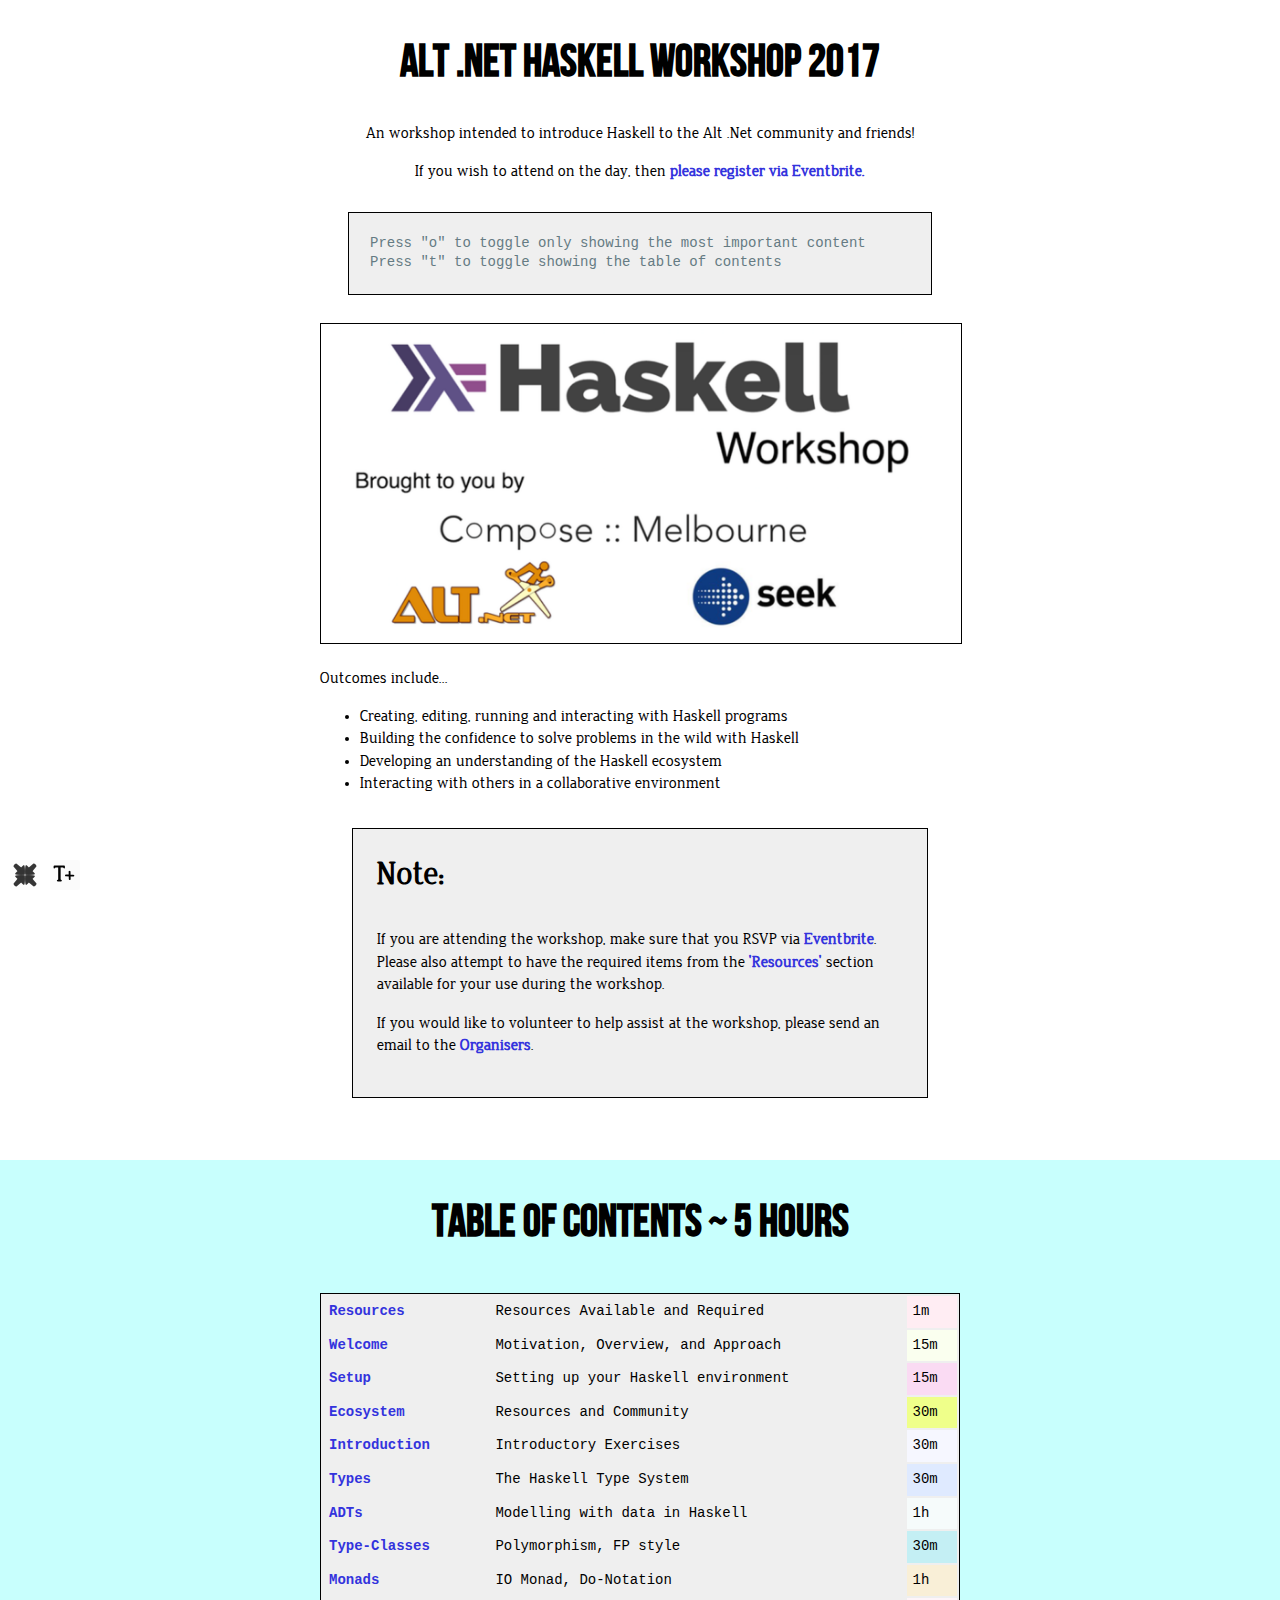
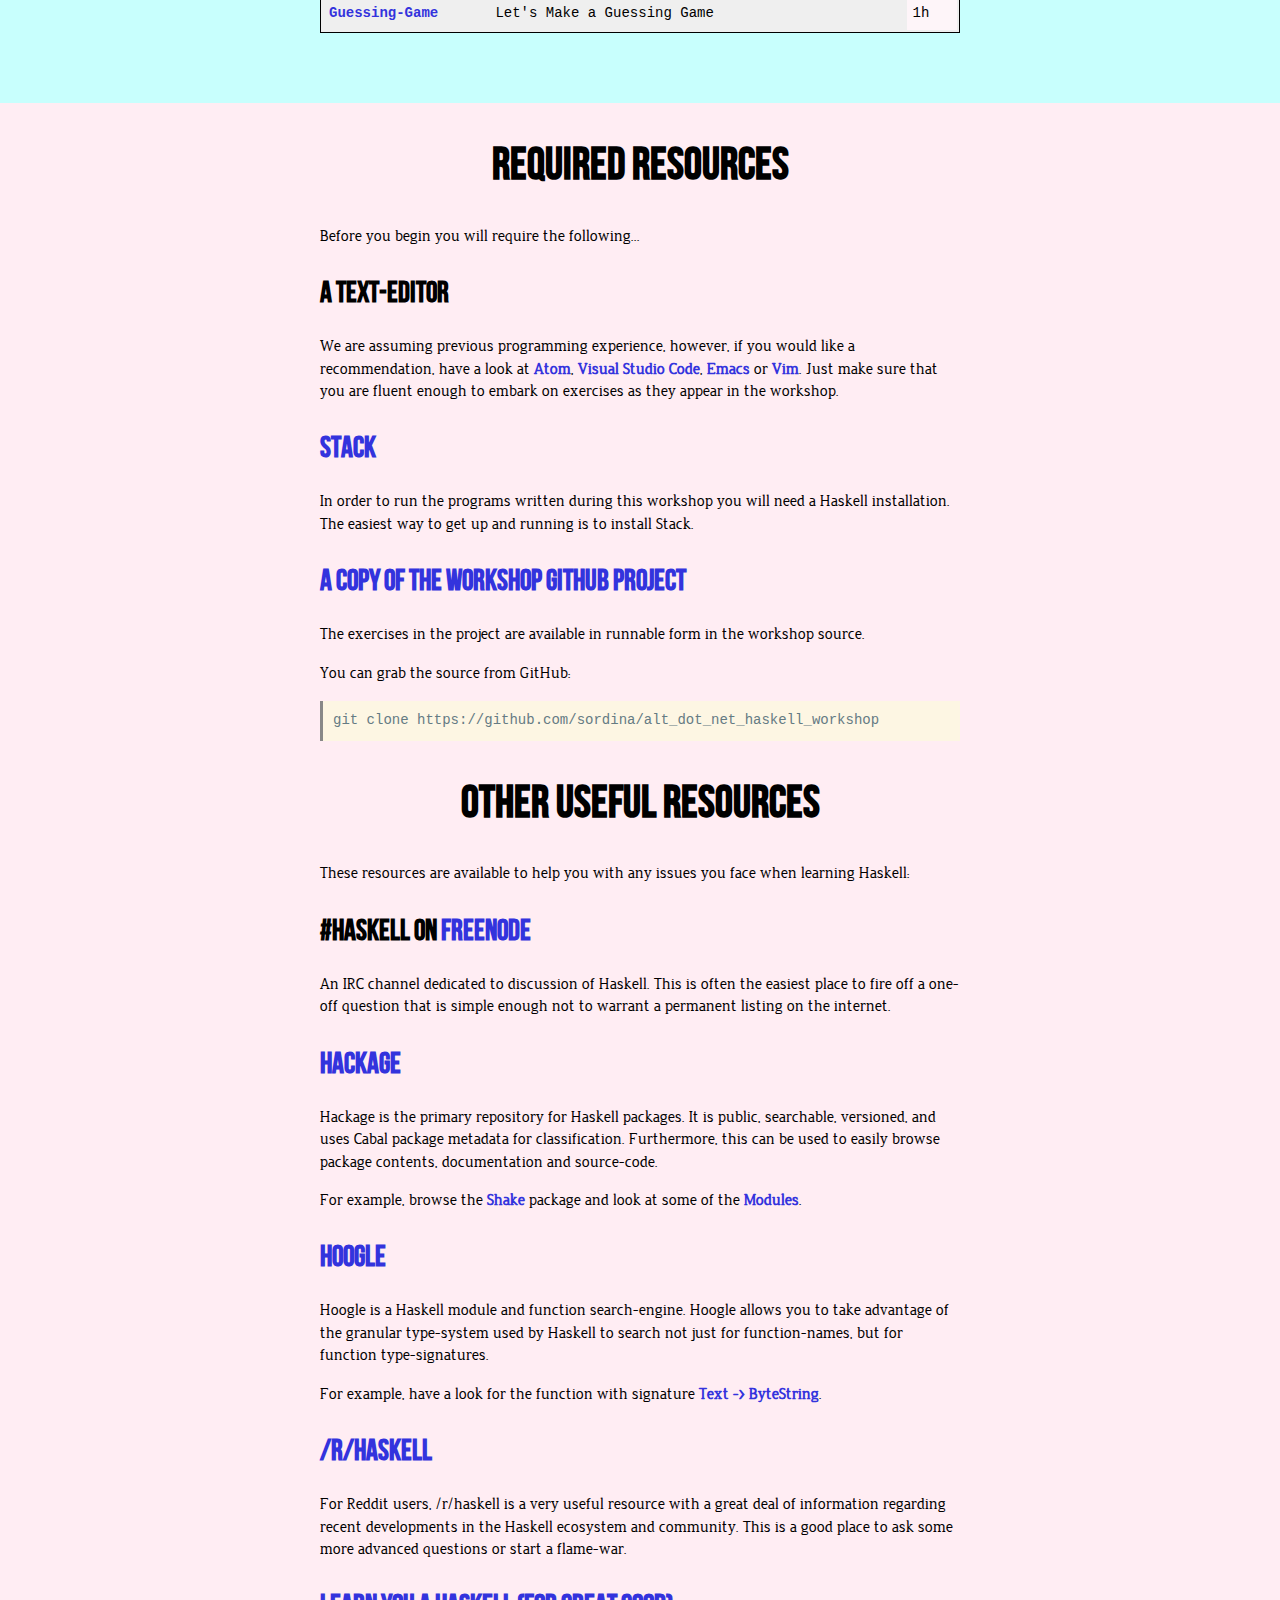
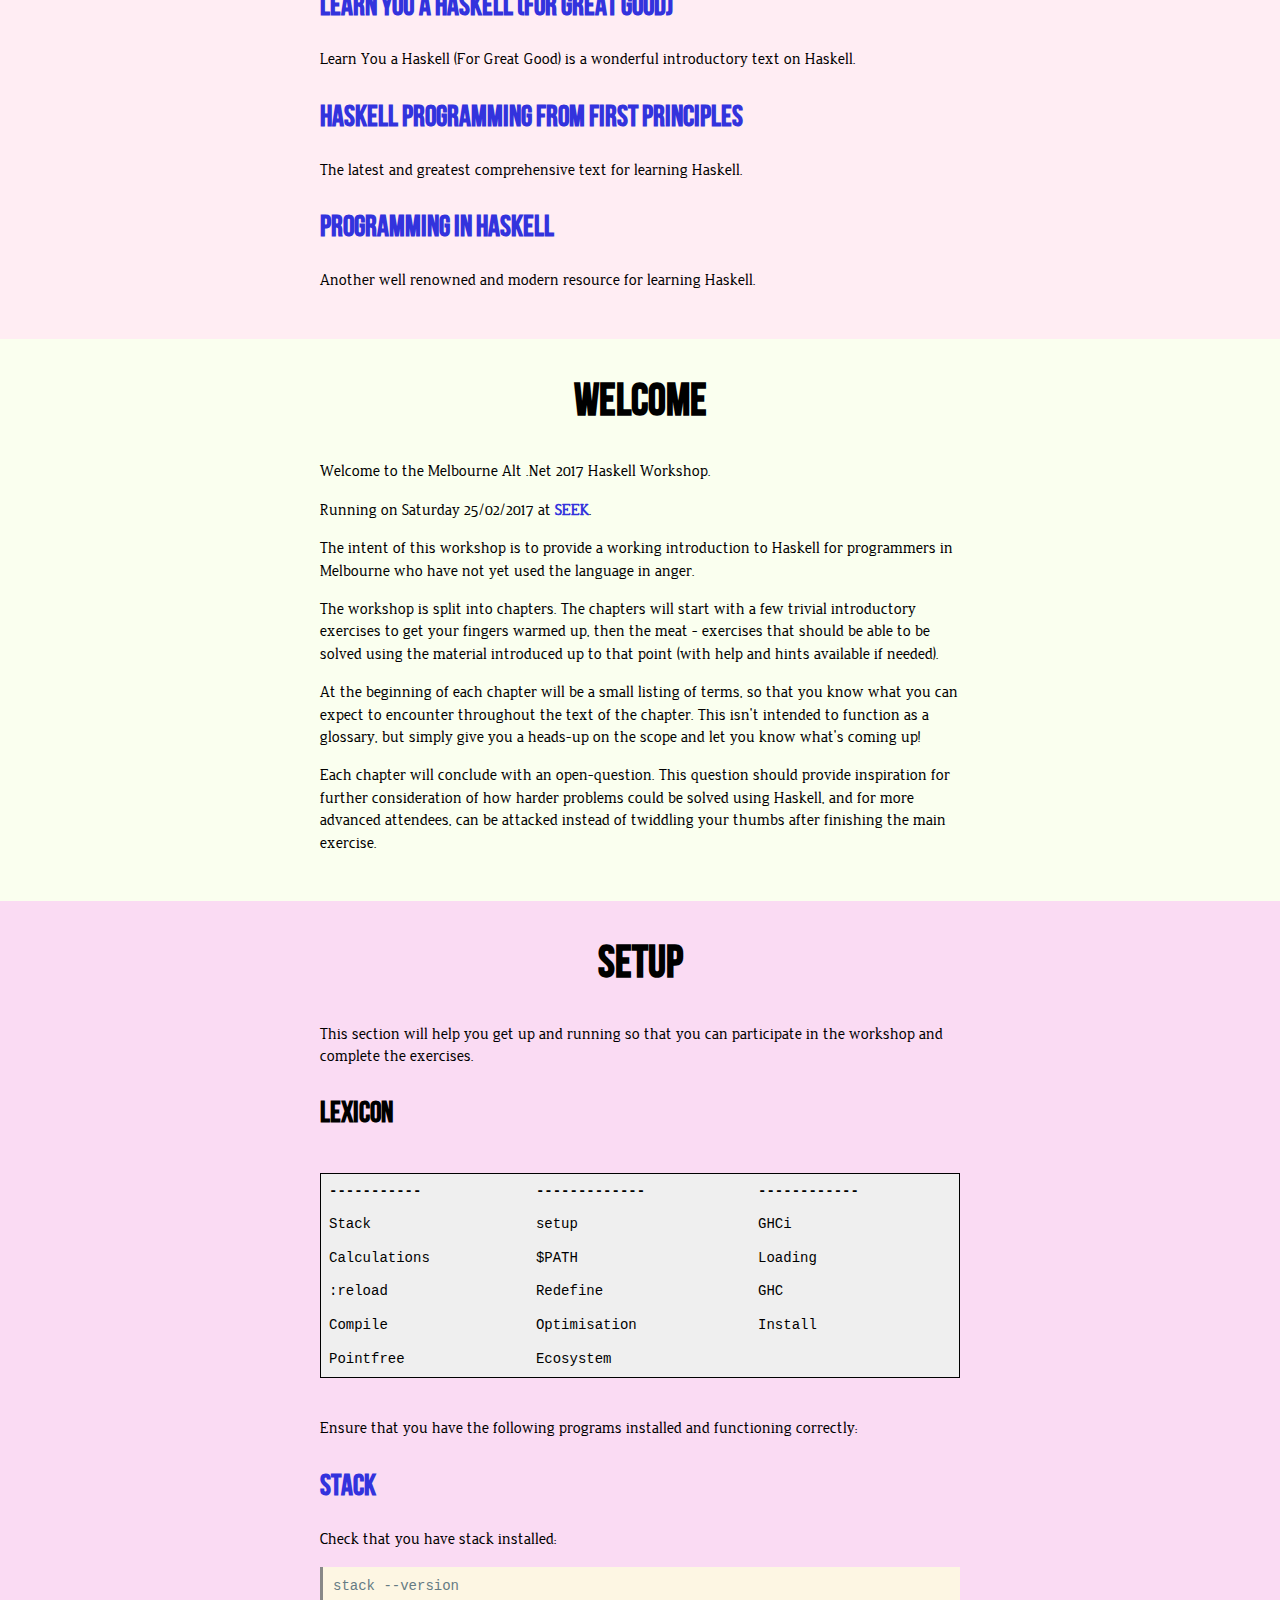
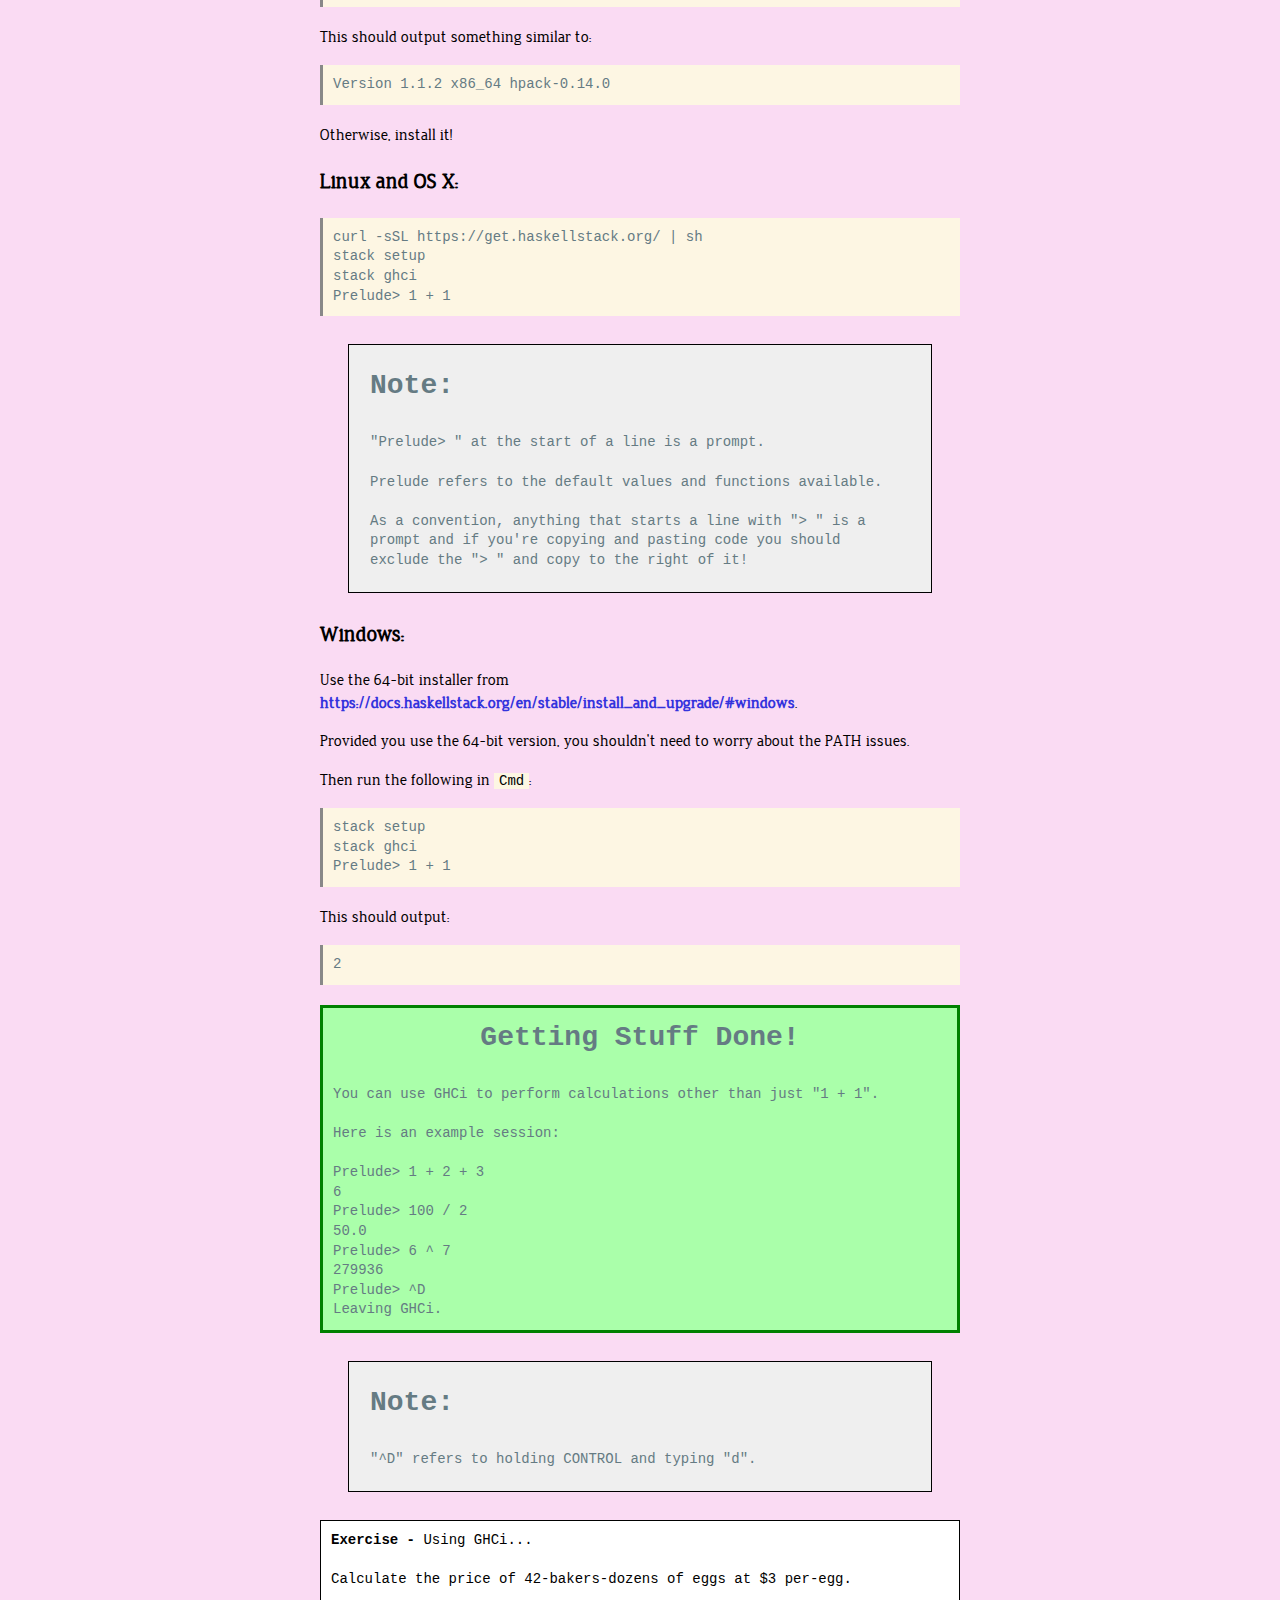
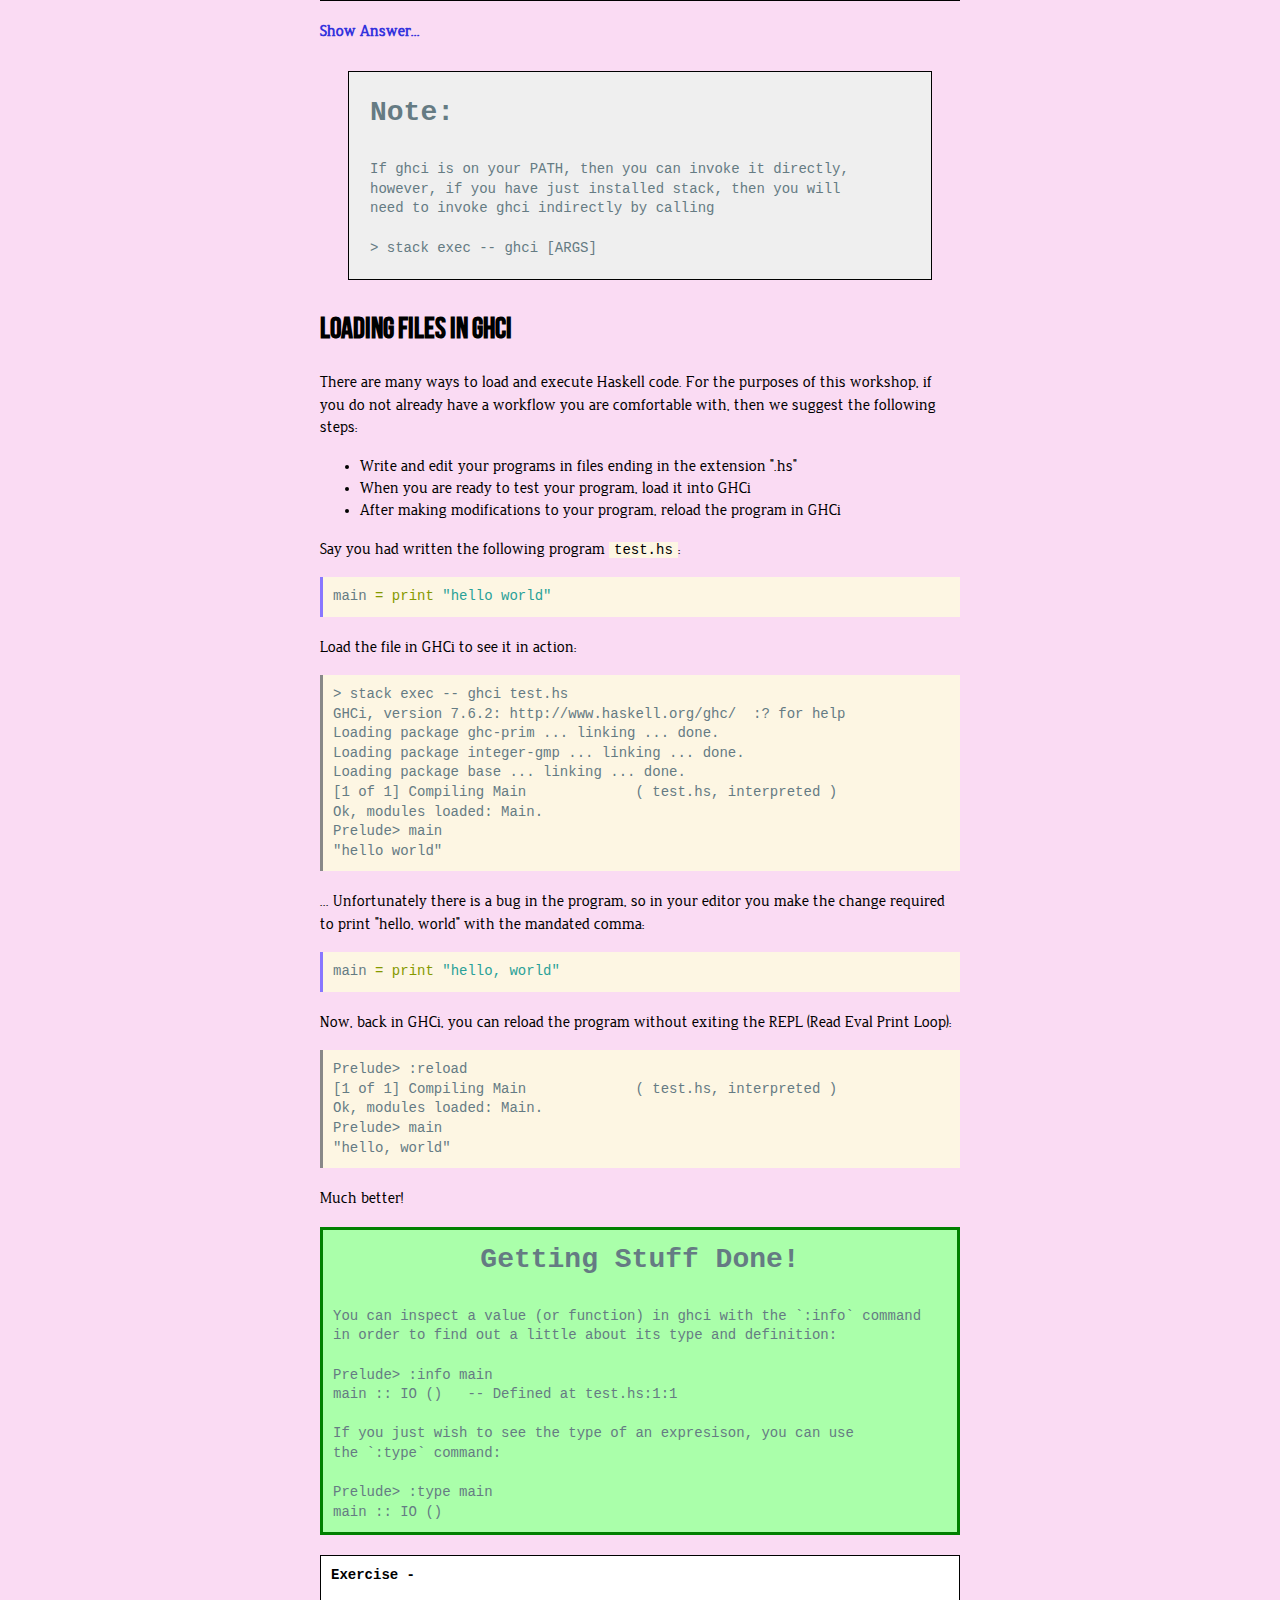
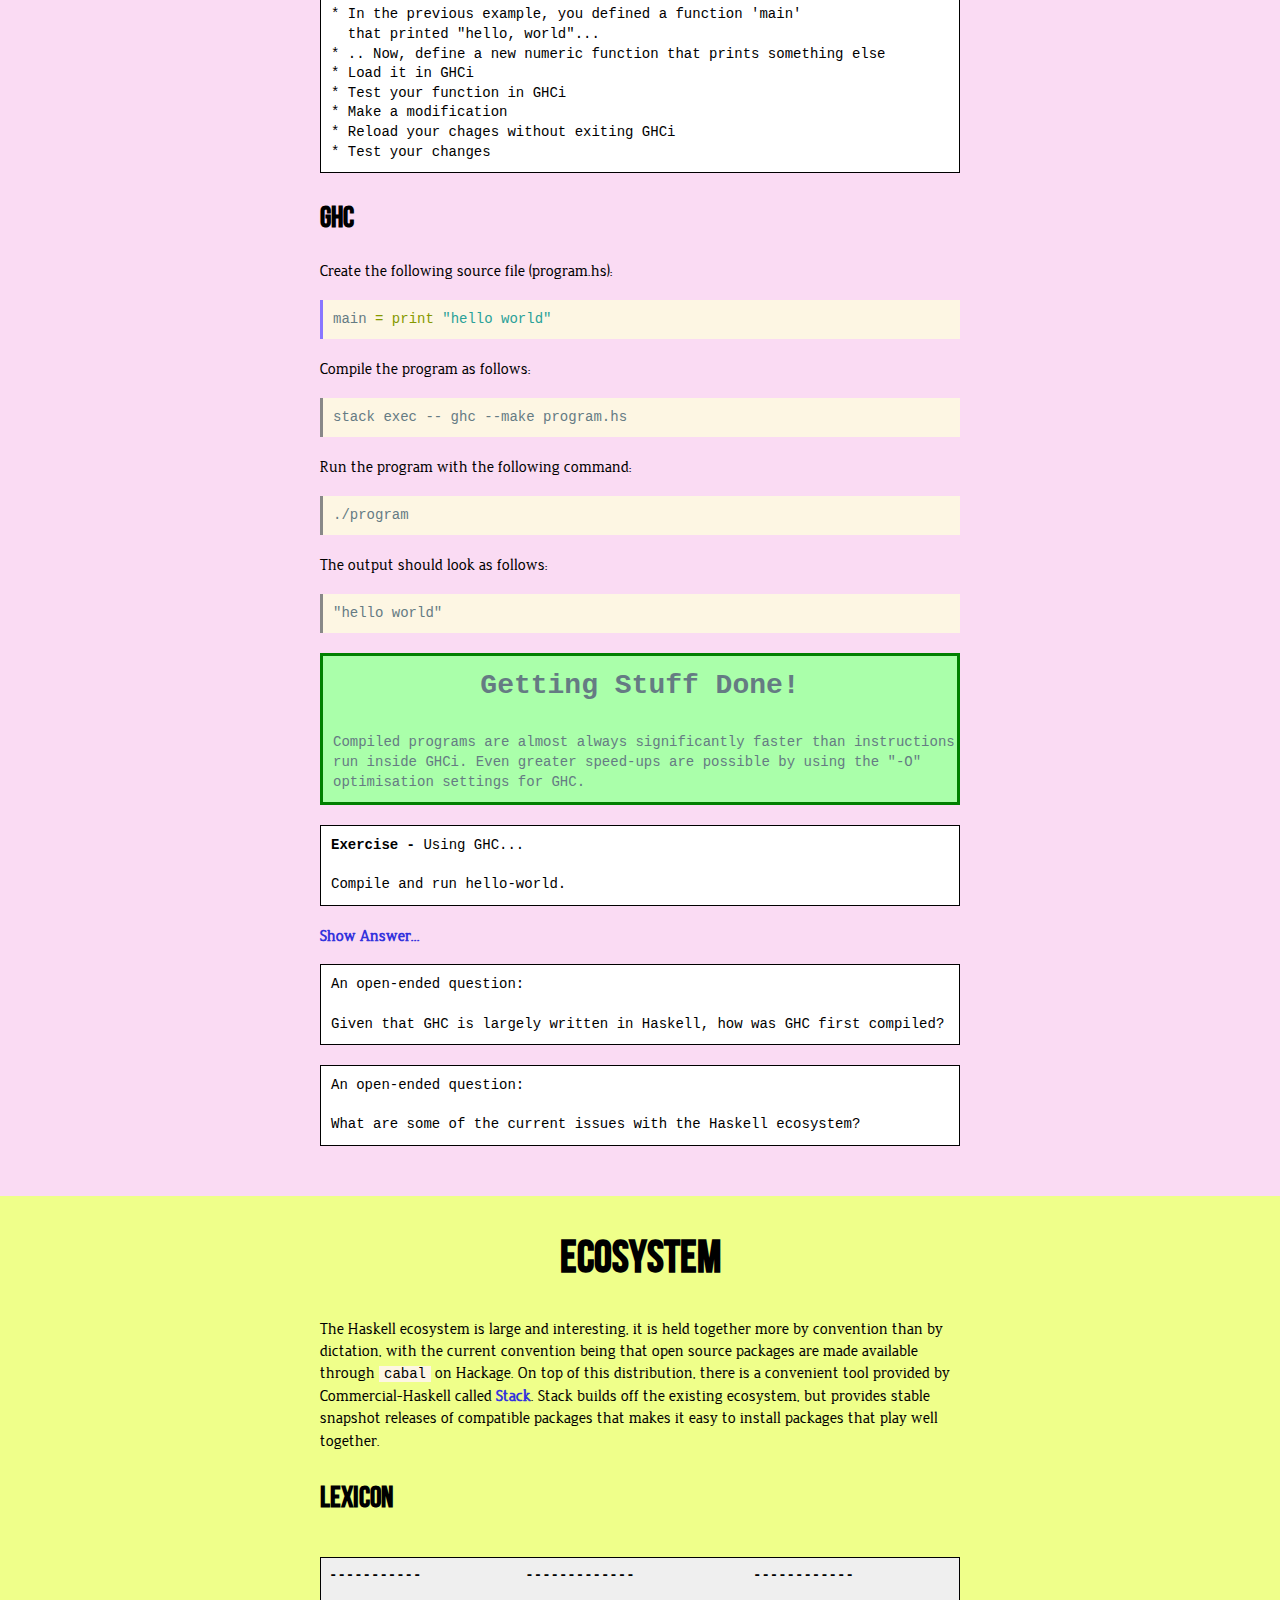
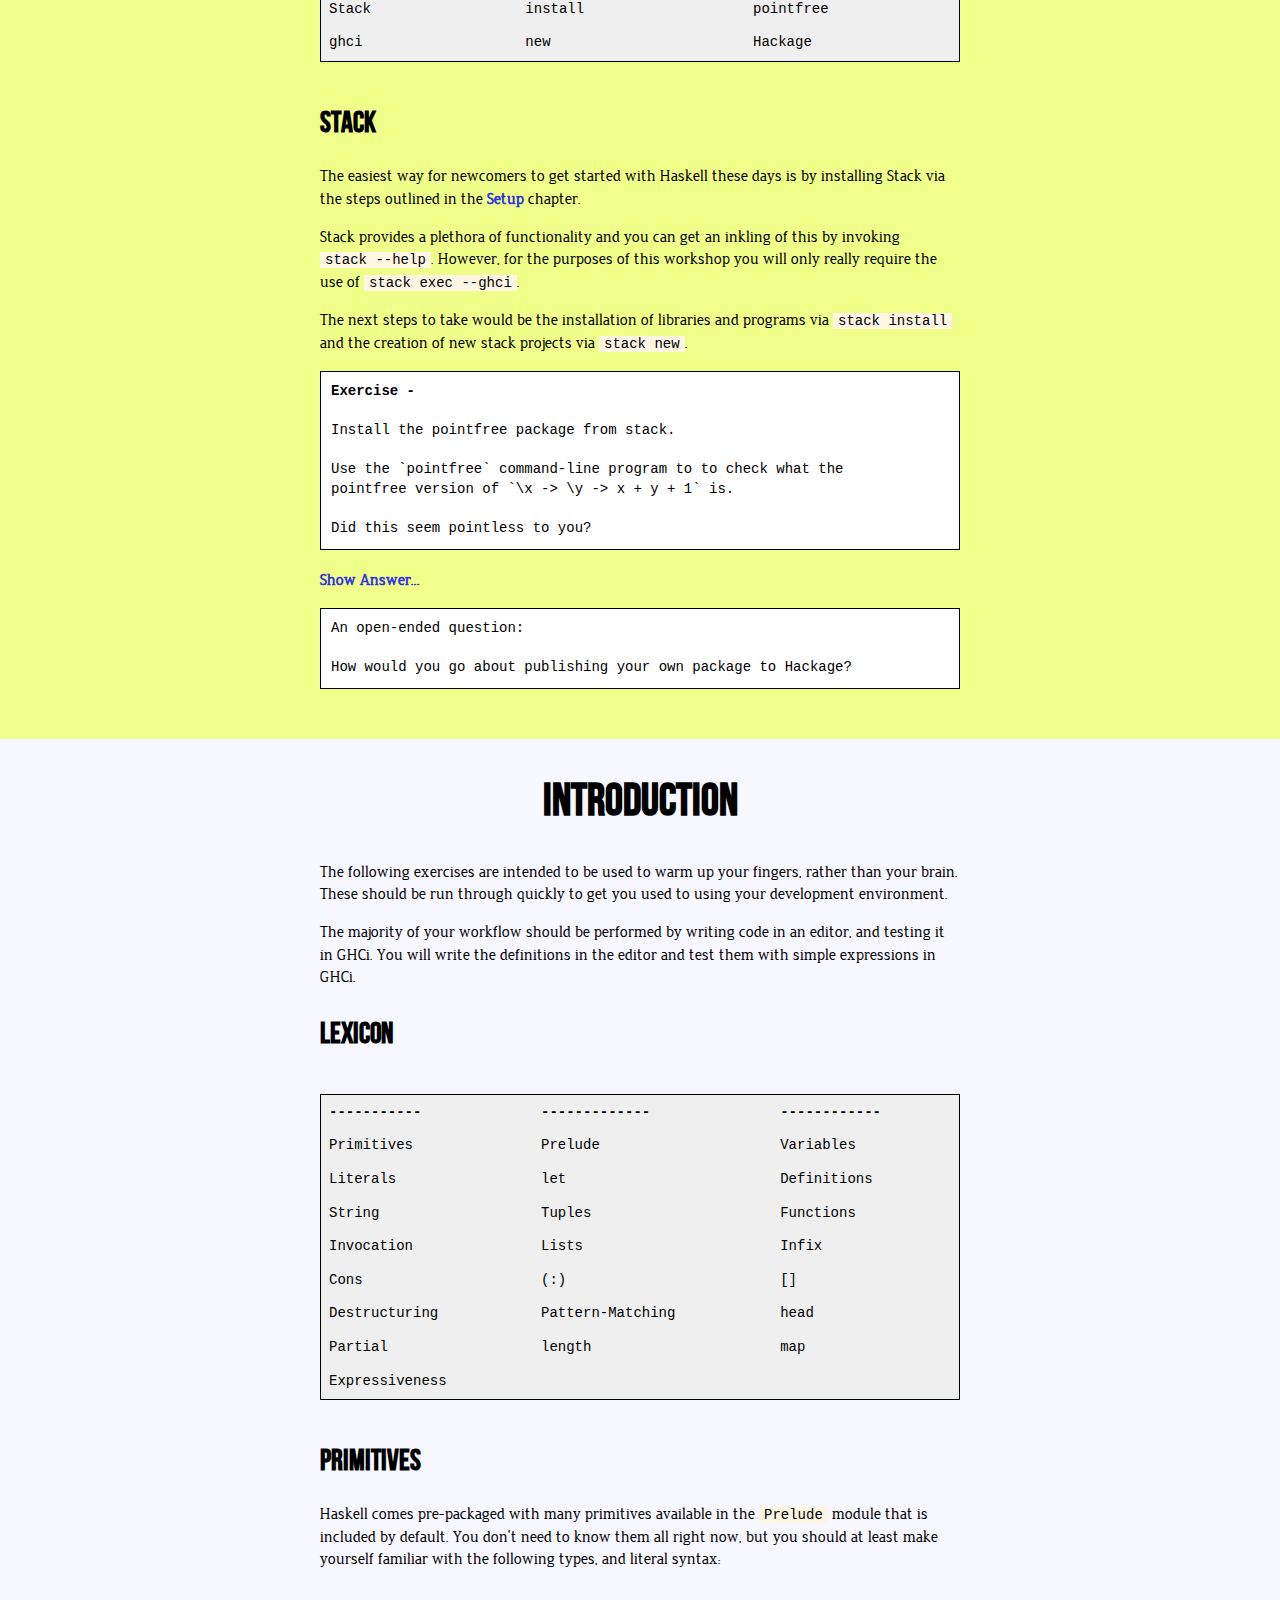
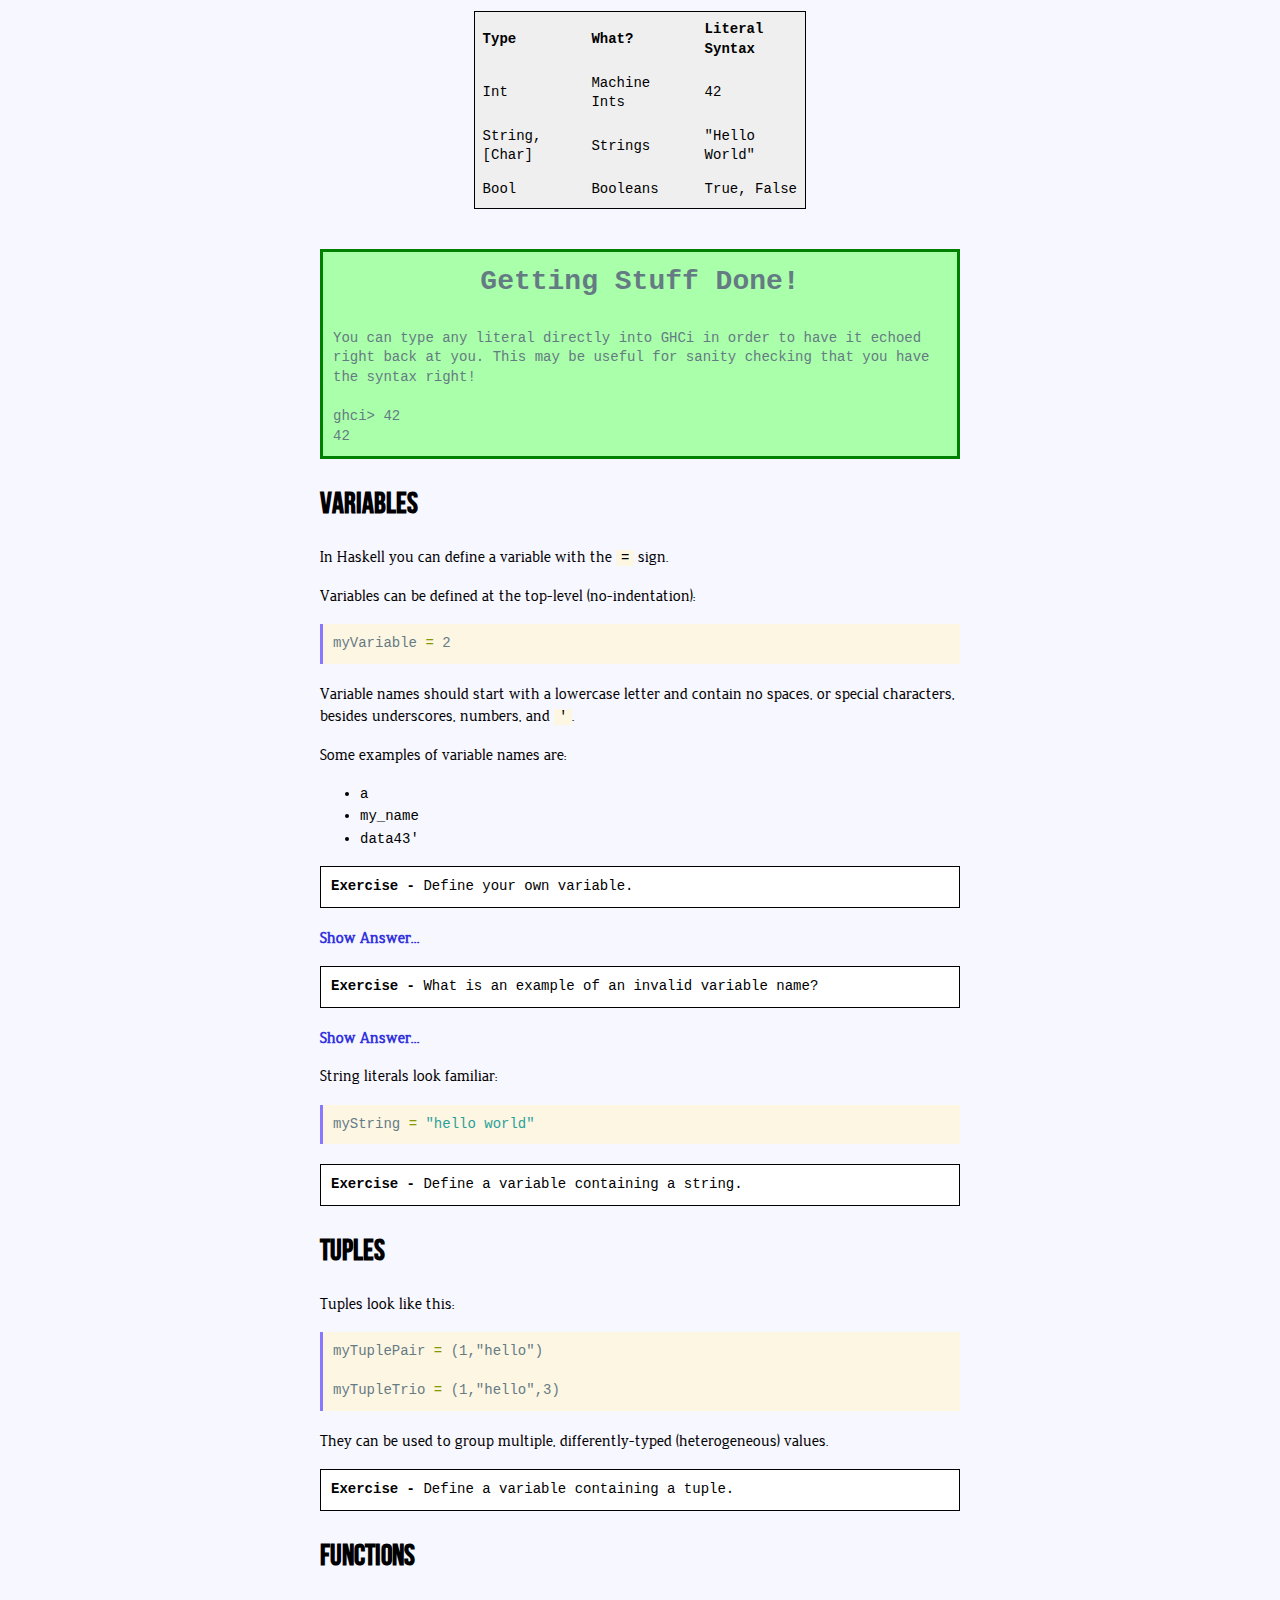
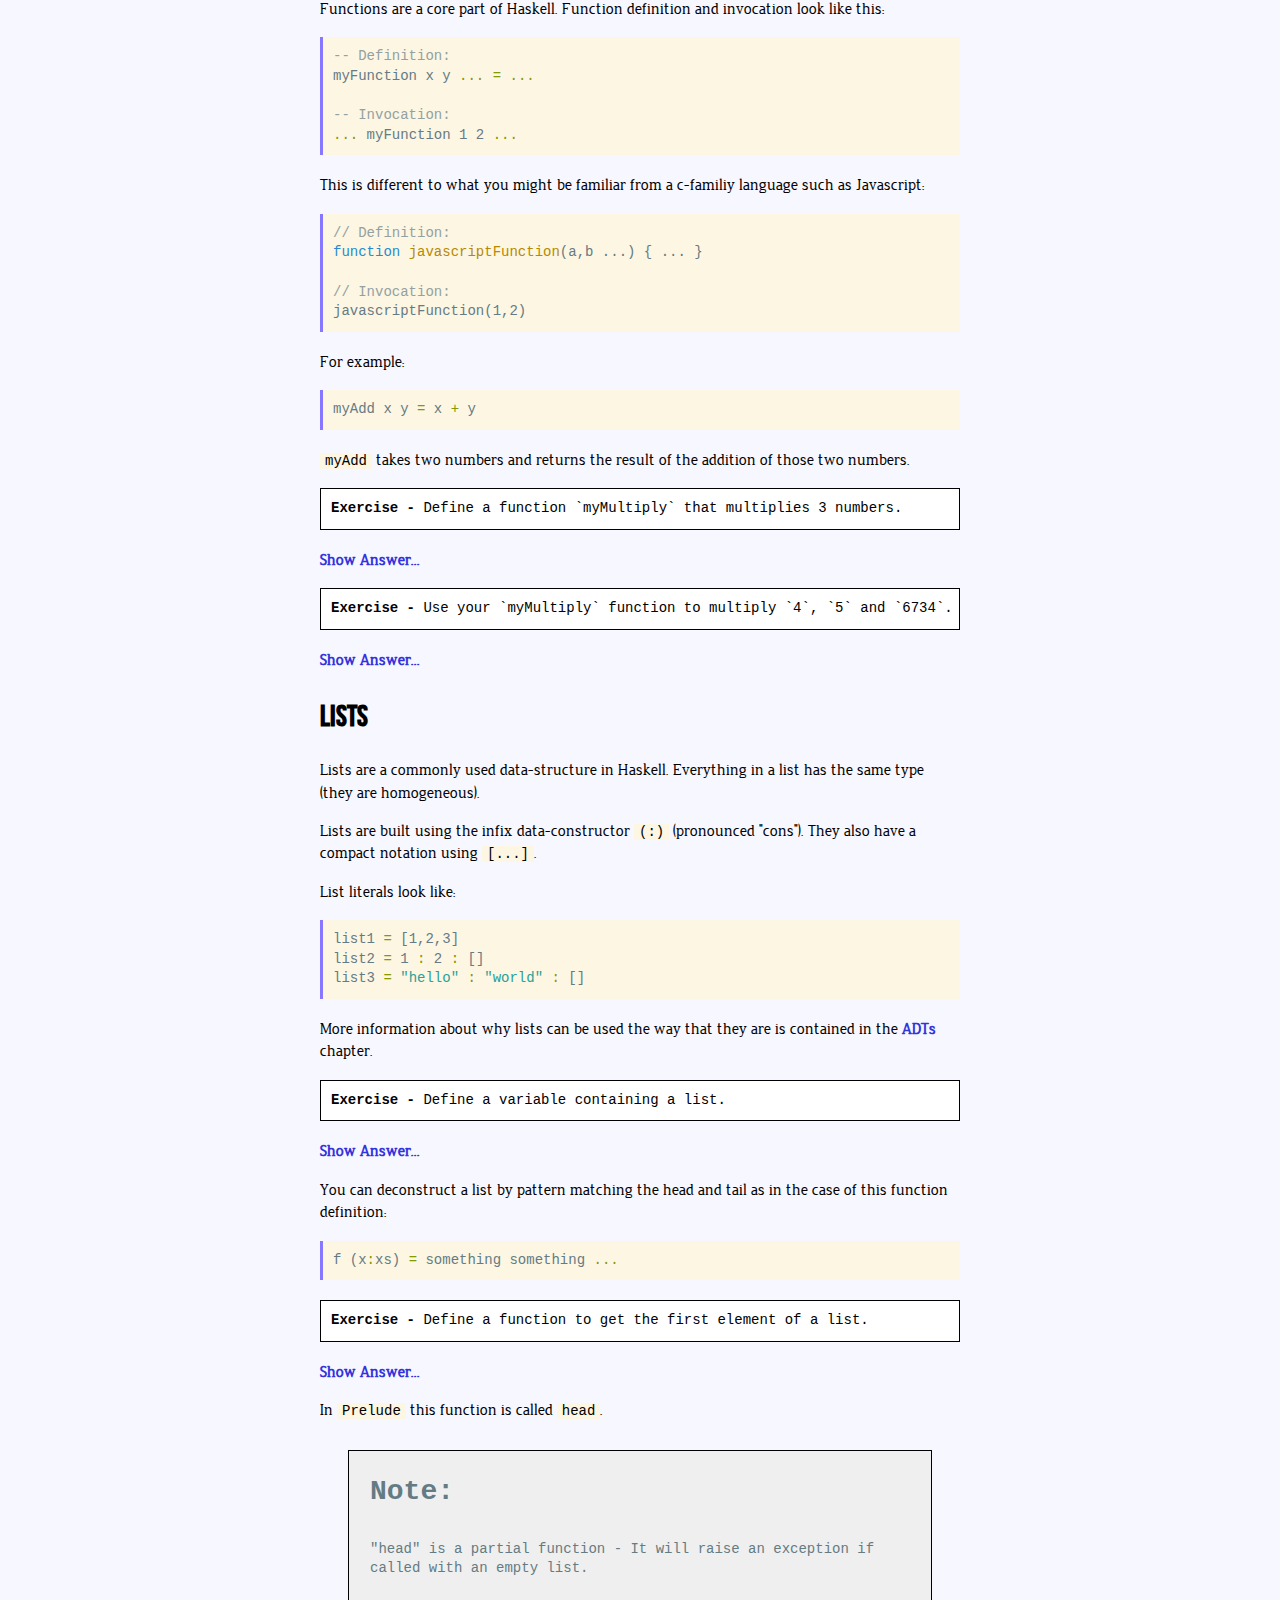
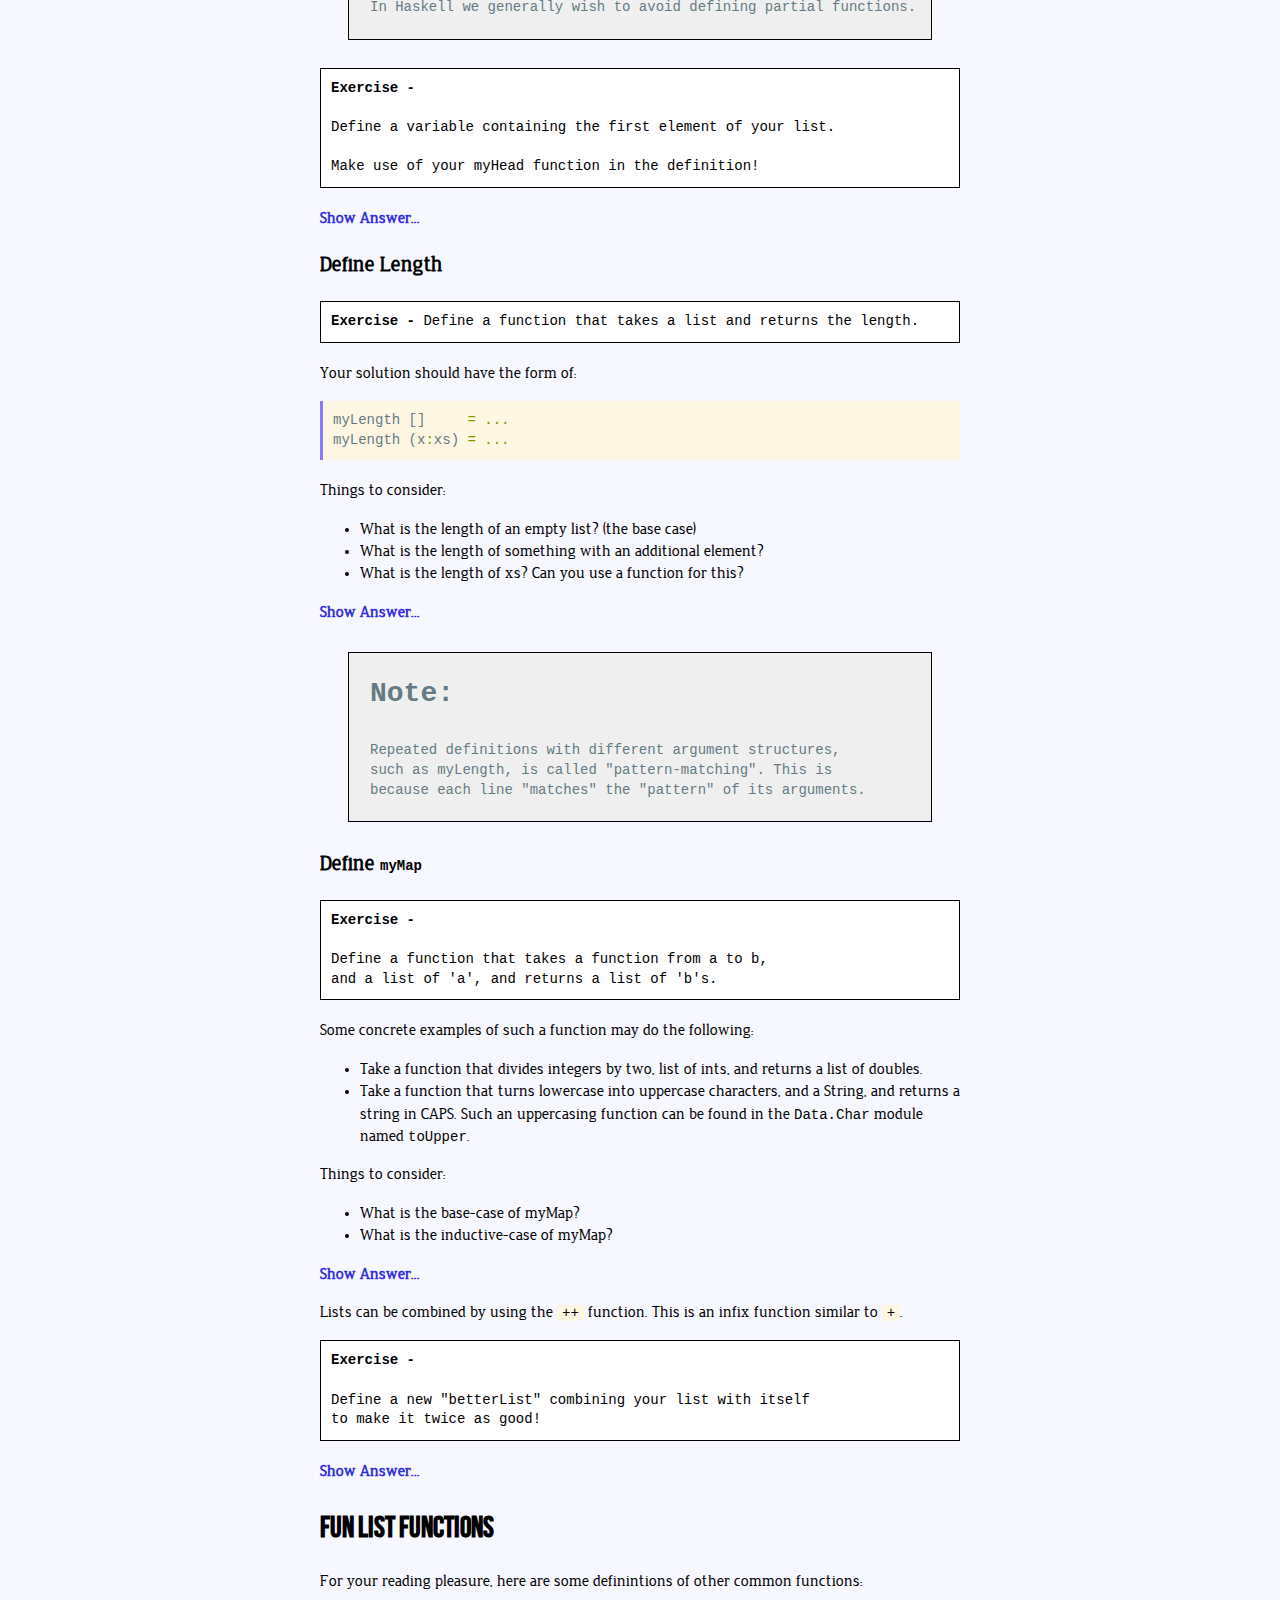
==== melbourne_alt_dot_net_haskell_workshop_2017.html @ de7f9679 "Publishing - tweaking intro section" ====
<!DOCTYPE HTML> <html> <head> <meta http-equiv="content-type" content="text/html; charset=utf-8"> <title>Melbourne Alt .Net 2017 Haskell Workshop</title> <style>.content{ max-width:640px;margin:auto;}h1{text-align:center;}hr{margin:3em;}body{ background:url("[data-uri]") center bottom no-repeat;padding:0 0 1000px 0;margin:0;}.todo{ color:red;font-weight:bold;background:black;}#content table{ background:#efefef;width:100%;}pre{ padding:1em;margin-left:1em;border-left:3px solid #888;background:#cecece;}pre[data-language]{ border-left:3px solid #87f;}pre.hidden{ display:none;}pre.instruction:before{ content:"Exercise - ";}*.nobefore:before{ display:none;}pre.instruction, pre.open{ background:#fff;border:1px solid black;color:black;}pre.answer{ display:none;background:#efe;border-left:3px solid green;}.center{ text-align:center;}a{ text-decoration:none;font-weight:bold;}table{ border:1px solid black;margin:40px auto;}td, th{ padding:6px;}img{ max-width:100%;}p code{ background:#fdf6e3;padding-left:5px;padding-right:5px;}.note{ border:1px solid black;padding:1.5em;margin:2em;background:#efefef;}.real:before{ content:"Getting Stuff Done!";text-align:center;}.note:before{ content:"Note:";}.content .notitle:before{ display:none;}.note:before, .real:before{ display:block;font-size:200%;margin-bottom:1em;}.real{ border:3px solid green;background:#afa;} body.small .collapse{ display:none;}body.small .content > *{ display:none;}body.small .content > h1{ display:block;}body.small .content > hr{ display:none;}body.small .content > .important{ display:block;}body.small .content > .instruction{ display:block;}body.small .content > .open{ display:block;}body.small .content > .reveal{ display:block;}body.small .content > .collapse{ display:none;} #toc table tr:nth-child(50n + 0) td:last-child, .chapter:nth-child(50n + 2){ background:#c8fffd;}#toc table tr:nth-child(50n + 1) td:last-child, .chapter:nth-child(50n + 3){ background:#ffedf3;}#toc table tr:nth-child(50n + 2) td:last-child, .chapter:nth-child(50n + 4){ background:#faffef;}#toc table tr:nth-child(50n + 3) td:last-child, .chapter:nth-child(50n + 5){ background:#fadbf3;}#toc table tr:nth-child(50n + 4) td:last-child, .chapter:nth-child(50n + 6){ background:#efff8a;}#toc table tr:nth-child(50n + 5) td:last-child, .chapter:nth-child(50n + 7){ background:#f6f7ff;}#toc table tr:nth-child(50n + 6) td:last-child, .chapter:nth-child(50n + 8){ background:#dfeaff;}#toc table tr:nth-child(50n + 7) td:last-child, .chapter:nth-child(50n + 9){ background:#f6fbfb;}#toc table tr:nth-child(50n + 8) td:last-child, .chapter:nth-child(50n + 10){ background:#c4eff4;}#toc table tr:nth-child(50n + 9) td:last-child, .chapter:nth-child(50n + 11){ background:#f9efd7;}#toc table tr:nth-child(50n + 10) td:last-child, .chapter:nth-child(50n + 12){ background:#fef5f9;}#toc table tr:nth-child(50n + 11) td:last-child, .chapter:nth-child(50n + 13){ background:#efc9f4;}#toc table tr:nth-child(50n + 12) td:last-child, .chapter:nth-child(50n + 14){ background:#3fd3f6;}#toc table tr:nth-child(50n + 13) td:last-child, .chapter:nth-child(50n + 15){ background:#fafffb;}#toc table tr:nth-child(50n + 14) td:last-child, .chapter:nth-child(50n + 16){ background:#f6ffff;}#toc table tr:nth-child(50n + 15) td:last-child, .chapter:nth-child(50n + 17){ background:#cfffcf;}#toc table tr:nth-child(50n + 16) td:last-child, .chapter:nth-child(50n + 18){ background:#f8fcff;}#toc table tr:nth-child(50n + 17) td:last-child, .chapter:nth-child(50n + 19){ background:#cffaf3;}#toc table tr:nth-child(50n + 18) td:last-child, .chapter:nth-child(50n + 20){ background:#c7dfcb;}#toc table tr:nth-child(50n + 19) td:last-child, .chapter:nth-child(50n + 21){ background:#f8c3e7;}#toc table tr:nth-child(50n + 20) td:last-child, .chapter:nth-child(50n + 22){ background:#ffffc4;}#toc table tr:nth-child(50n + 21) td:last-child, .chapter:nth-child(50n + 23){ background:#3fffc4;}#toc table tr:nth-child(50n + 22) td:last-child, .chapter:nth-child(50n + 24){ background:#34e5f9;}#toc table tr:nth-child(50n + 23) td:last-child, .chapter:nth-child(50n + 25){ background:#3df535;}#toc table tr:nth-child(50n + 24) td:last-child, .chapter:nth-child(50n + 26){ background:#ffeefd;}#toc table tr:nth-child(50n + 25) td:last-child, .chapter:nth-child(50n + 27){ background:#fbfbf8;}#toc table tr:nth-child(50n + 26) td:last-child, .chapter:nth-child(50n + 28){ background:#ebefcb;}#toc table tr:nth-child(50n + 27) td:last-child, .chapter:nth-child(50n + 29){ background:#e6f83f;}#toc table tr:nth-child(50n + 28) td:last-child, .chapter:nth-child(50n + 30){ background:#cfe7ee;}#toc table tr:nth-child(50n + 29) td:last-child, .chapter:nth-child(50n + 31){ background:#e7dfff;}#toc table tr:nth-child(50n + 30) td:last-child, .chapter:nth-child(50n + 32){ background:#d839f4;}#toc table tr:nth-child(50n + 31) td:last-child, .chapter:nth-child(50n + 33){ background:#fccddf;}#toc table tr:nth-child(50n + 32) td:last-child, .chapter:nth-child(50n + 34){ background:#f4e4ff;}#toc table tr:nth-child(50n + 33) td:last-child, .chapter:nth-child(50n + 35){ background:#ea3ffc;}#toc table tr:nth-child(50n + 34) td:last-child, .chapter:nth-child(50n + 36){ background:#3f39f9;}#toc table tr:nth-child(50n + 35) td:last-child, .chapter:nth-child(50n + 37){ background:#ee373f;}#toc table tr:nth-child(50n + 36) td:last-child, .chapter:nth-child(50n + 38){ background:#d7cfcf;}#toc table tr:nth-child(50n + 37) td:last-child, .chapter:nth-child(50n + 39){ background:#c3cdfe;}#toc table tr:nth-child(50n + 38) td:last-child, .chapter:nth-child(50n + 40){ background:#faf7ff;}#toc table tr:nth-child(50n + 39) td:last-child, .chapter:nth-child(50n + 41){ background:#f7e8fd;}#toc table tr:nth-child(50n + 40) td:last-child, .chapter:nth-child(50n + 42){ background:#effcde;}#toc table tr:nth-child(50n + 41) td:last-child, .chapter:nth-child(50n + 43){ background:#ffdfff;}#toc table tr:nth-child(50n + 42) td:last-child, .chapter:nth-child(50n + 44){ background:#fec3cf;}#toc table tr:nth-child(50n + 43) td:last-child, .chapter:nth-child(50n + 45){ background:#e7cf3a;}#toc table tr:nth-child(50n + 44) td:last-child, .chapter:nth-child(50n + 46){ background:#ddeffd;}#toc table tr:nth-child(50n + 45) td:last-child, .chapter:nth-child(50n + 47){ background:#eff93f;}#toc table tr:nth-child(50n + 46) td:last-child, .chapter:nth-child(50n + 48){ background:#f8fffe;}#toc table tr:nth-child(50n + 47) td:last-child, .chapter:nth-child(50n + 49){ background:#c7cff7;}#toc table tr:nth-child(50n + 48) td:last-child, .chapter:nth-child(50n + 50){ background:#dffeeb;}#toc table tr:nth-child(50n + 49) td:last-child, .chapter:nth-child(50n + 51){ background:#eaf43b;}#toc table tr:nth-child(50n + 50) td:last-child, .chapter:nth-child(50n + 52){ background:#3effcf;}.chapter{ overflow:hidden;padding-bottom:30px;}.chapter hr:first-child{ display:none;}#content > hr{ display:none;} img{ background:white;padding:20px;border:1px solid black;}.nopad img{ padding:0px;}</style> <style> #expand-content, #expand-toc{ position:fixed;z-index:100;bottom:10px;left:10px;width:30px;height:30px;background:red;padding:0;cursor:pointer;background:rgba(250,250,250,0.8) url("[data-uri]");border-radius:2px;text-indent:-500em;background-position:15px 15px;}#expand-toc{ left:50px;text-indent:4px;background-image:none;font-size:22px;font-weight:bold;}#expand-toc::before{ content:" T+";}body.floating-toc #expand-toc::before{ content:" T-";}body.small #expand-content{ background-position:0px 0px;}#floating-toc{ display:none;position:fixed;margin:0;top:0;left:0;width:100%;text-align:center;border-bottom:1px solid black;background:white;}#floating-toc table{ display:block;padding:4px 30px;margin:0;border:0;}#floating-toc table *{ font-size:11px;display:inline;} #floating-toc td:nth-child(2), #floating-toc td:nth-child(3){ display:none;}body.floating-toc #floating-toc{ display:block;}body.floating-toc .chapter:first-child{ padding-top:50px;}h1:before{ display:block;content:"";height:70px;margin:-70px 0 0;}</style> <style>html, body{ text-rendering:optimizeLegibility;-webkit-font-smoothing:antialiased;}@font-face{ font-family:'bebasneue';src:url("[data-uri]");src:url("[data-uri]") format('embedded-opentype'), url("[data-uri]") format('woff'), url("[data-uri]") format('truetype'), url("data:image/svg+xml;utf8,%3Csvg xmlns=%22http://www.w3.org/2000/svg%22/%3E") format('svg');font-weight:normal;font-style:normal;}@font-face{ font-family:'jura';src:url("[data-uri]");src:url("[data-uri]") format('embedded-opentype'), url("[data-uri]") format('woff'), url("[data-uri]") format('truetype'), url("data:image/svg+xml;utf8,%3Csvg xmlns=%22http://www.w3.org/2000/svg%22/%3E") format('svg');font-weight:normal;font-style:normal;}h1{ font-size:2.8em;}h2{ font-size:1.8em;}h3{ font-size:1.3em;}h1, h1 *, h2, h2 *{ font-family:bebasneue;}*:before{ font-weight:bold;}*{ font-family:jura;line-height:1.4;}.footer, .footer *, pre, pre *, code, code *, table, table *{ font-family:'Monaco', courier, monospace;font-size:14px;}a{ color:#33d;}p code{ white-space:nowrap;}</style> <style> pre{ background:#fdf6e3; word-wrap:break-word;margin:0px;padding:10px;color:#657b83; font-size:14px;margin-bottom:20px;}pre, code{ font-family:'Monaco', courier, monospace;}pre .comment{ color:#93a1a1; }pre .constant{ color:#657b83; }pre .constant.language{ color:#268bd2; }pre .constant.regexp{ color:#2aa198; }pre .storage{ color:#268bd2; }pre .string, pre .comment.docstring{ color:#2aa198; }pre .support.tag.script, pre .support.tag.style{ color:#2aa198; }pre .string.regexp{ color:#2aa198; }pre .string.regexp.open, pre .string.regexp.close{ color:#2aa198; }pre .keyword, pre .selector{ color:#859900; }pre .inherited-class{ font-style:italic;}pre .entity{ color:#b58900; }pre .support, *[data-language="c"] .function.call{ color:#859900; }pre .support.method{ color:#657b83; }pre .support.property{ color:#657b83; }pre .variable.global, pre .variable.class, pre .variable.instance{ color:#657b83; }</style> </head> <body class=""> <div id="content"> <div class="chapter"> <div class="content"> <h1 id="alt-.net-haskell-workshop-2017">Alt .Net Haskell Workshop 2017</h1> <div class="center important"> <p>An workshop intended to introduce Haskell to the Alt .Net community and friends!</p> <p>If you wish to attend on the day, then <a href="https://www.eventbrite.com/e/haskell-workshop-tickets-31769054096">please register via Eventbrite.</a></p> </div> <div class="important"> <pre class="note notitle"><code>Press &quot;o&quot; to toggle only showing the most important content
Press &quot;t&quot; to toggle showing the table of contents</code></pre> </div> <div class="center nopad"> <img src="[data-uri]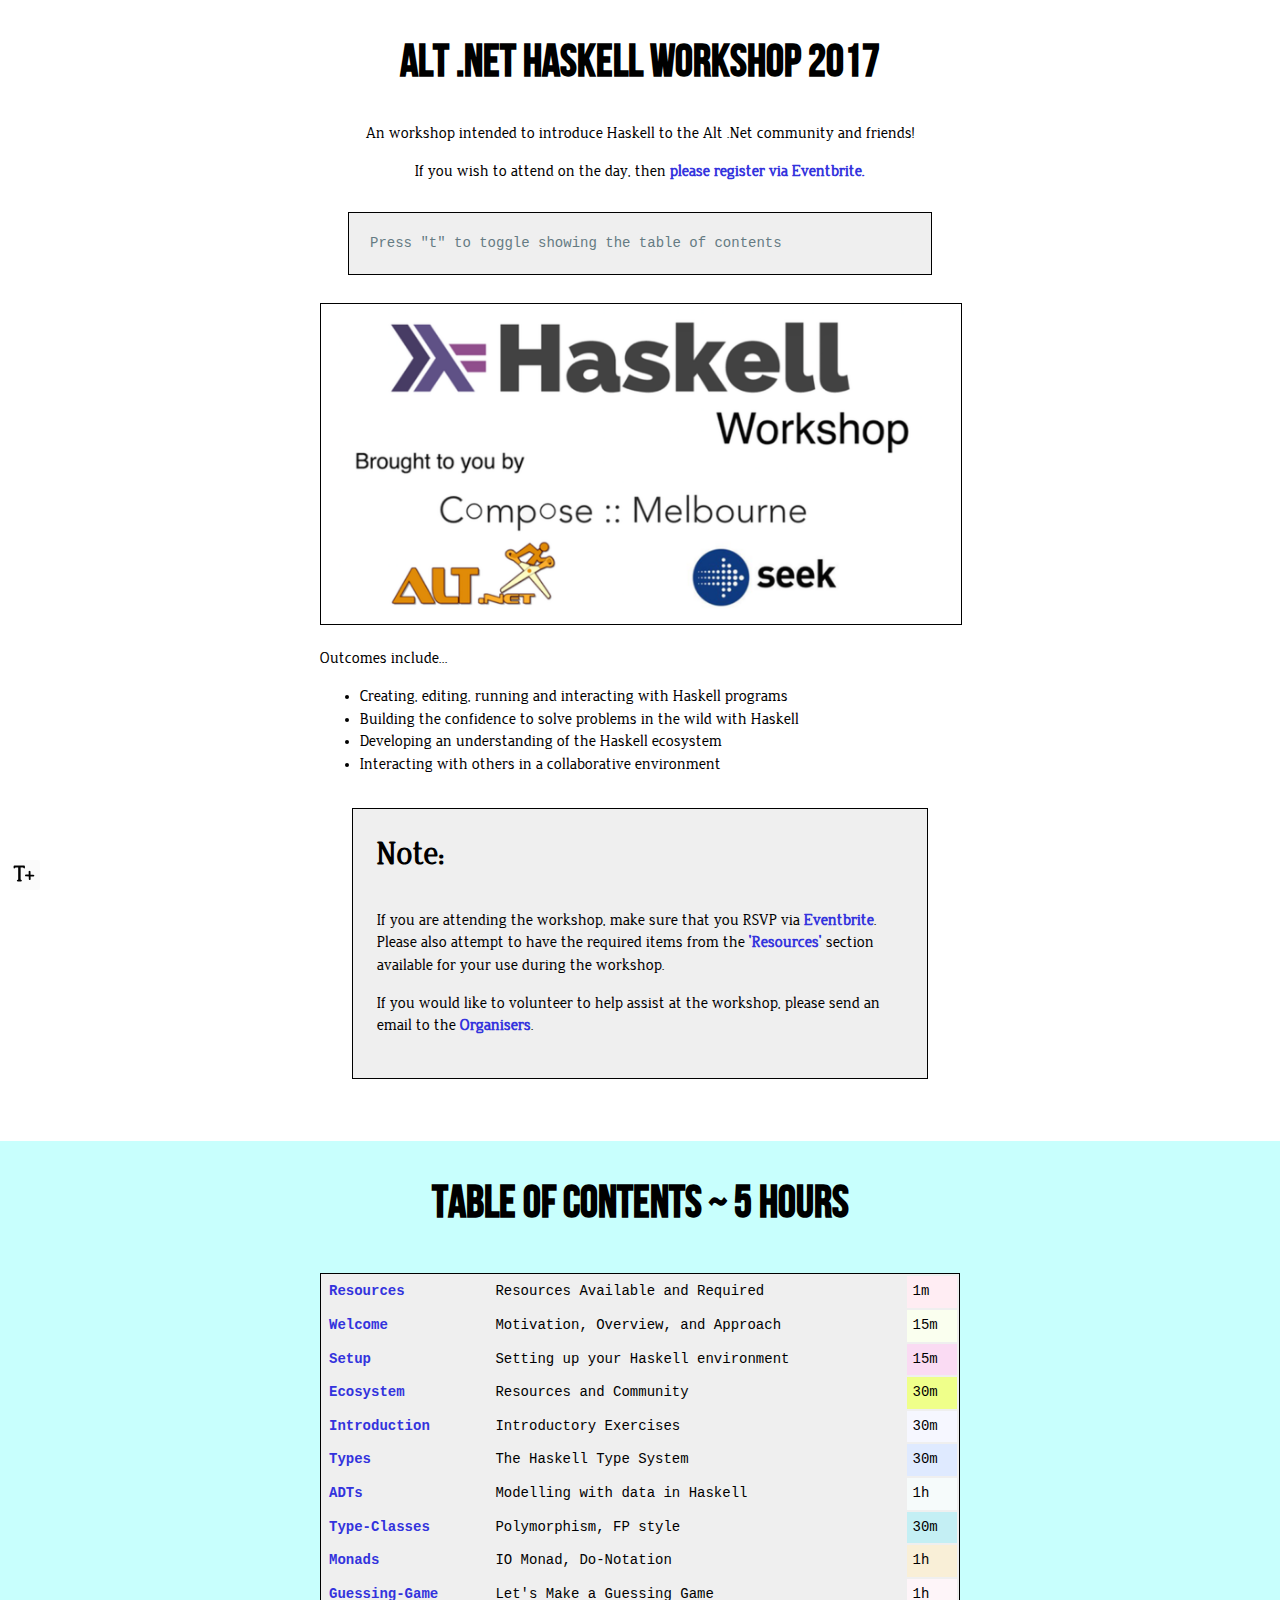
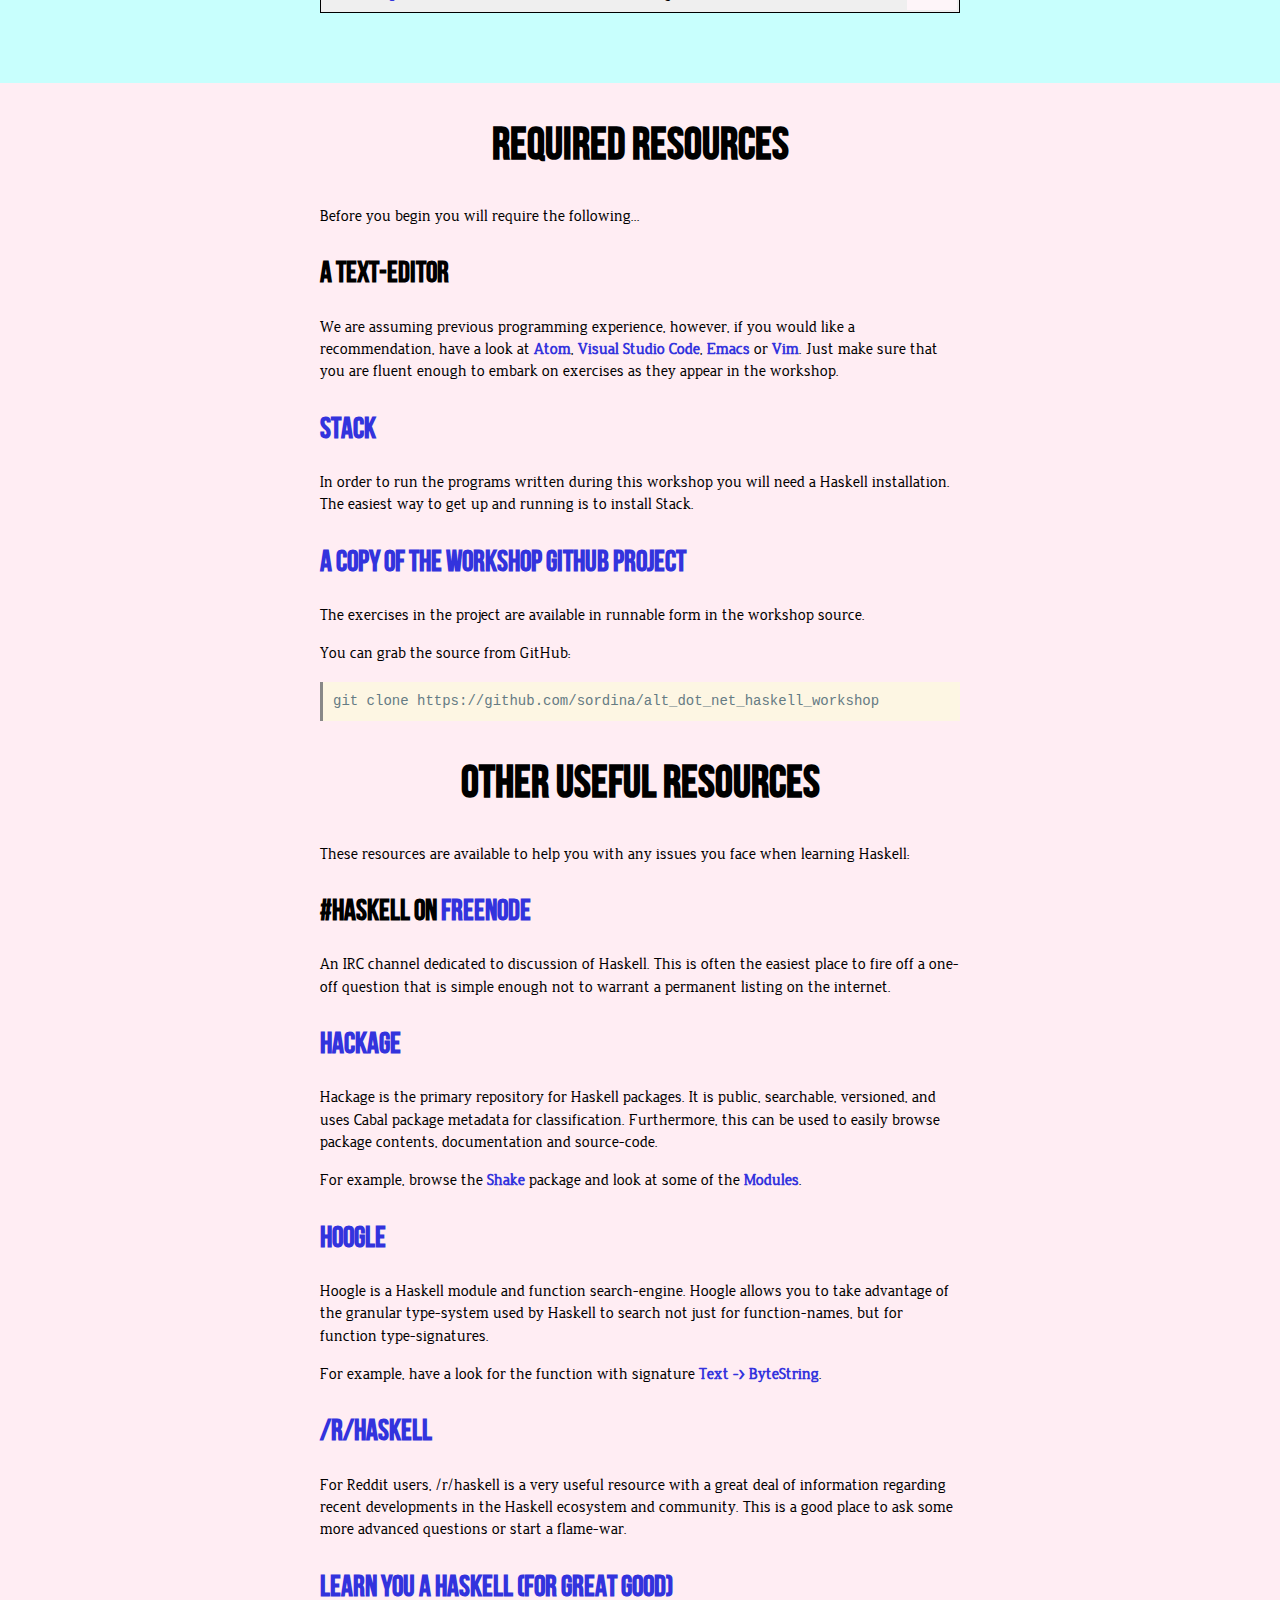
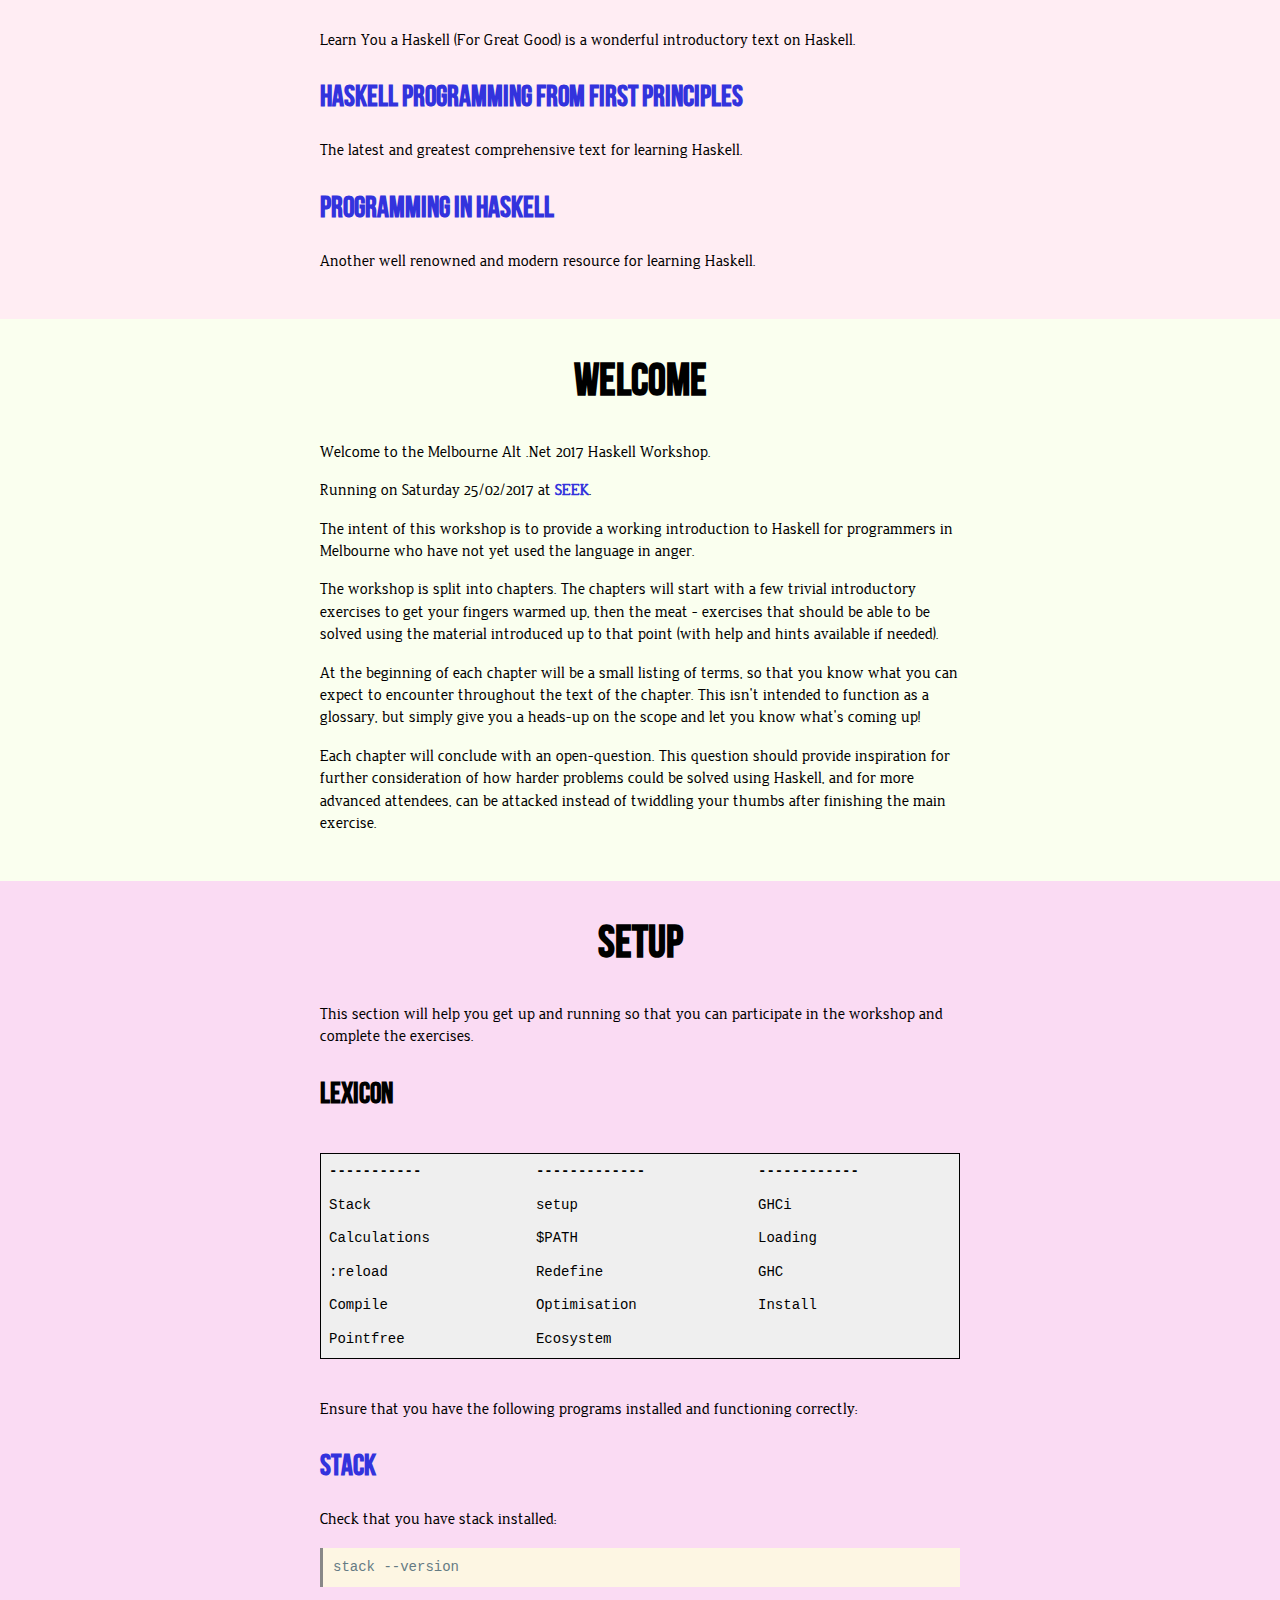
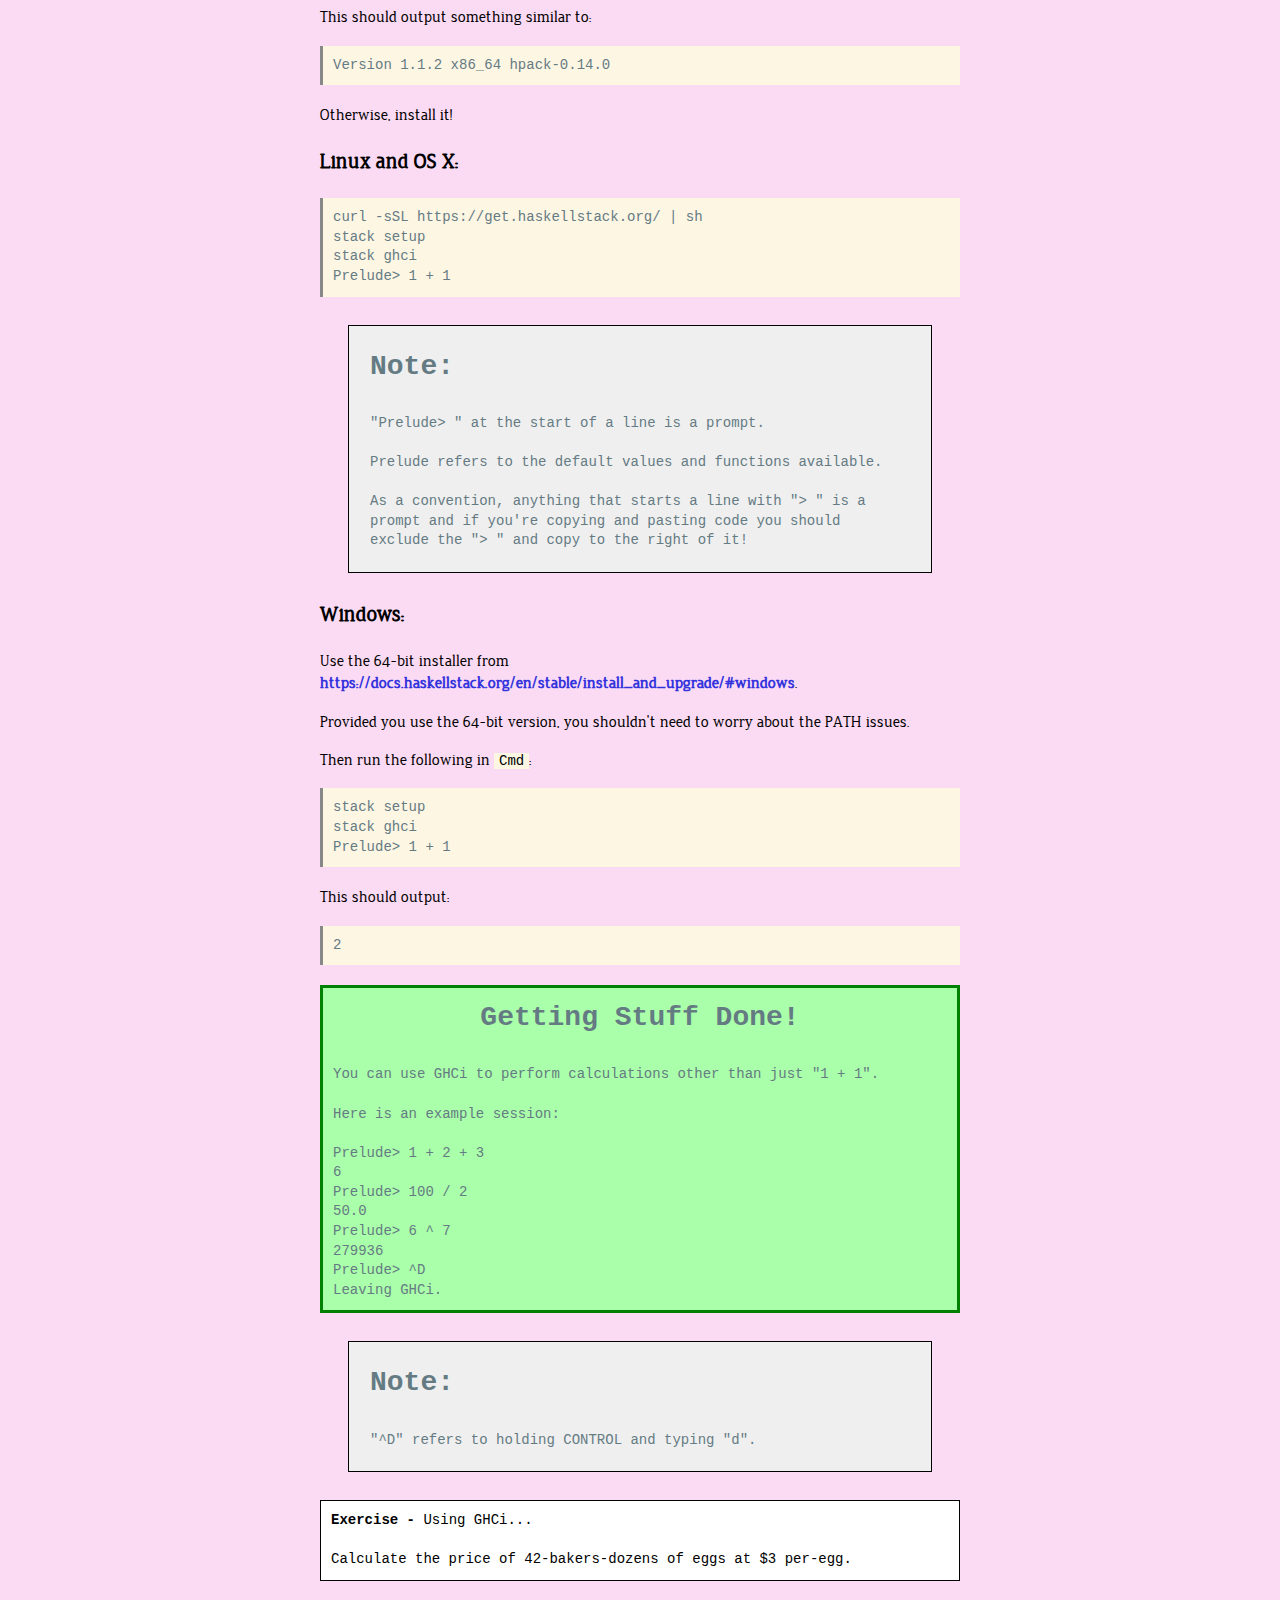
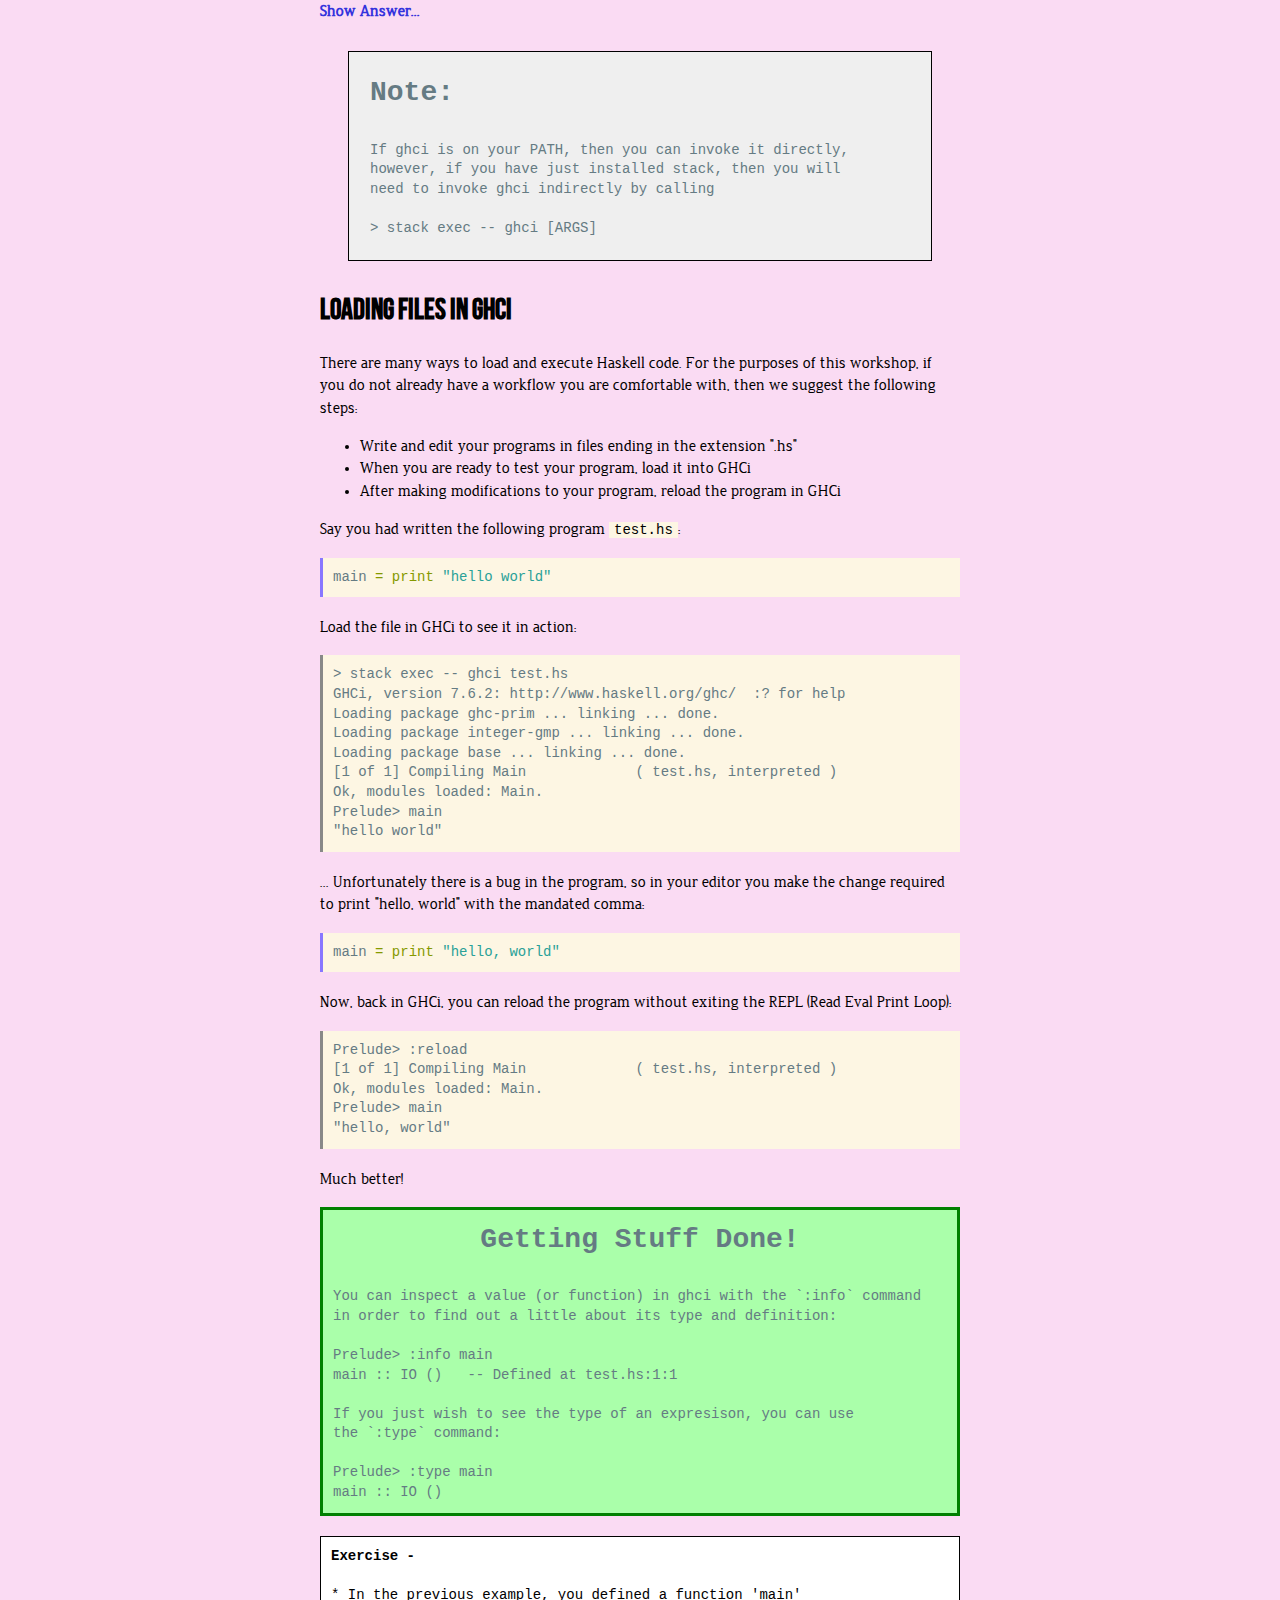
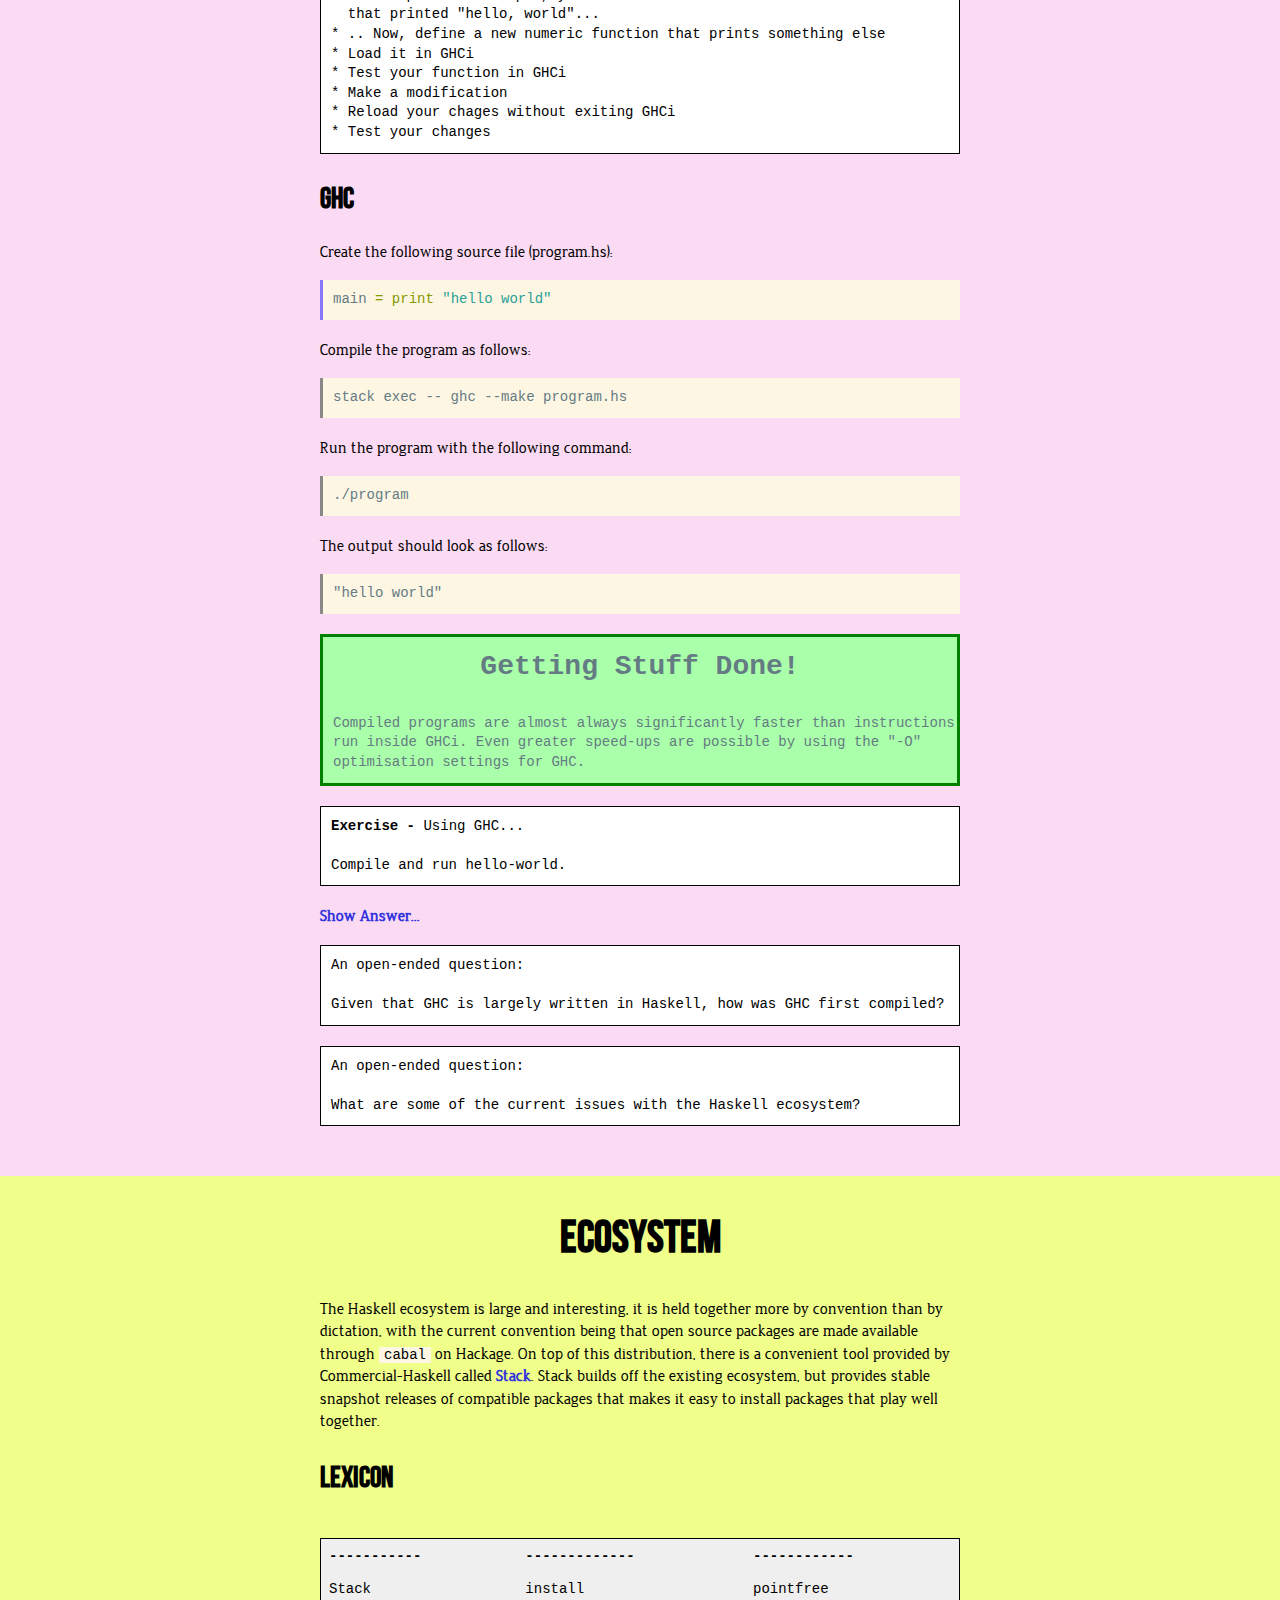
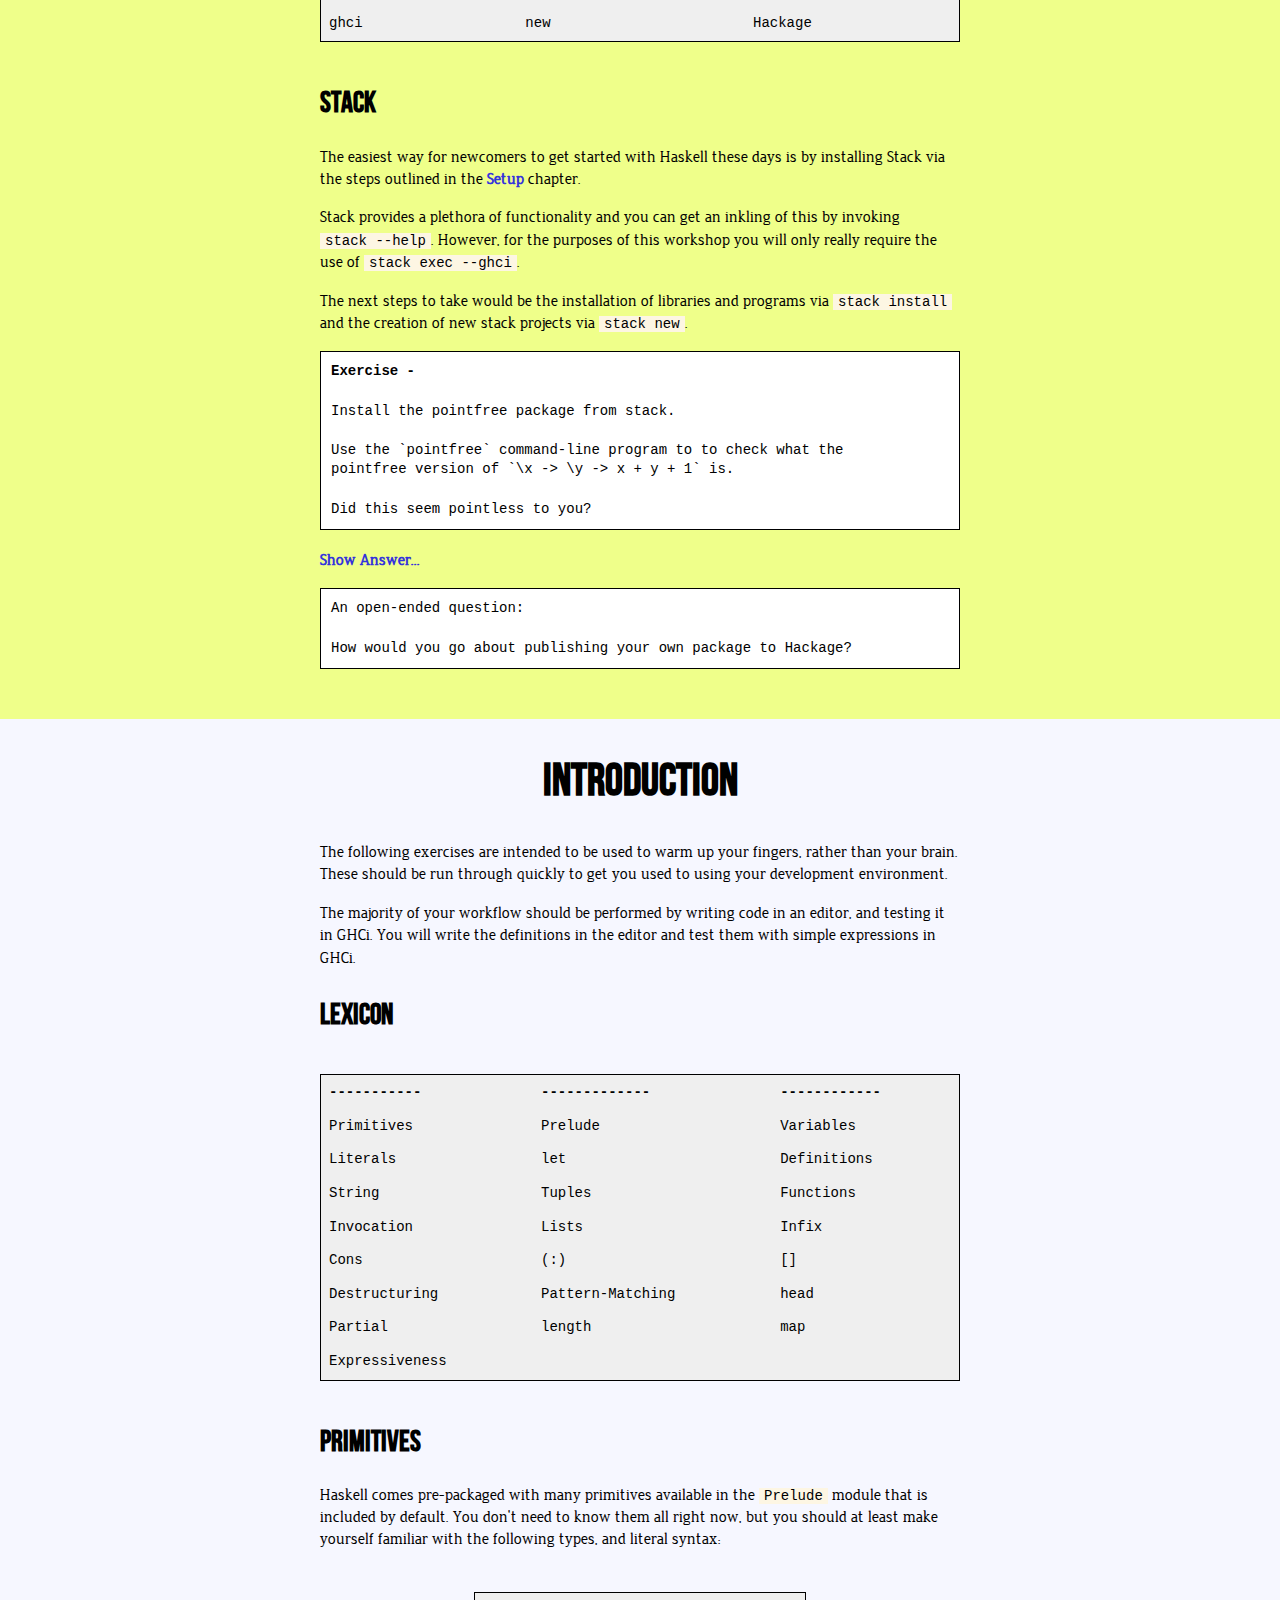
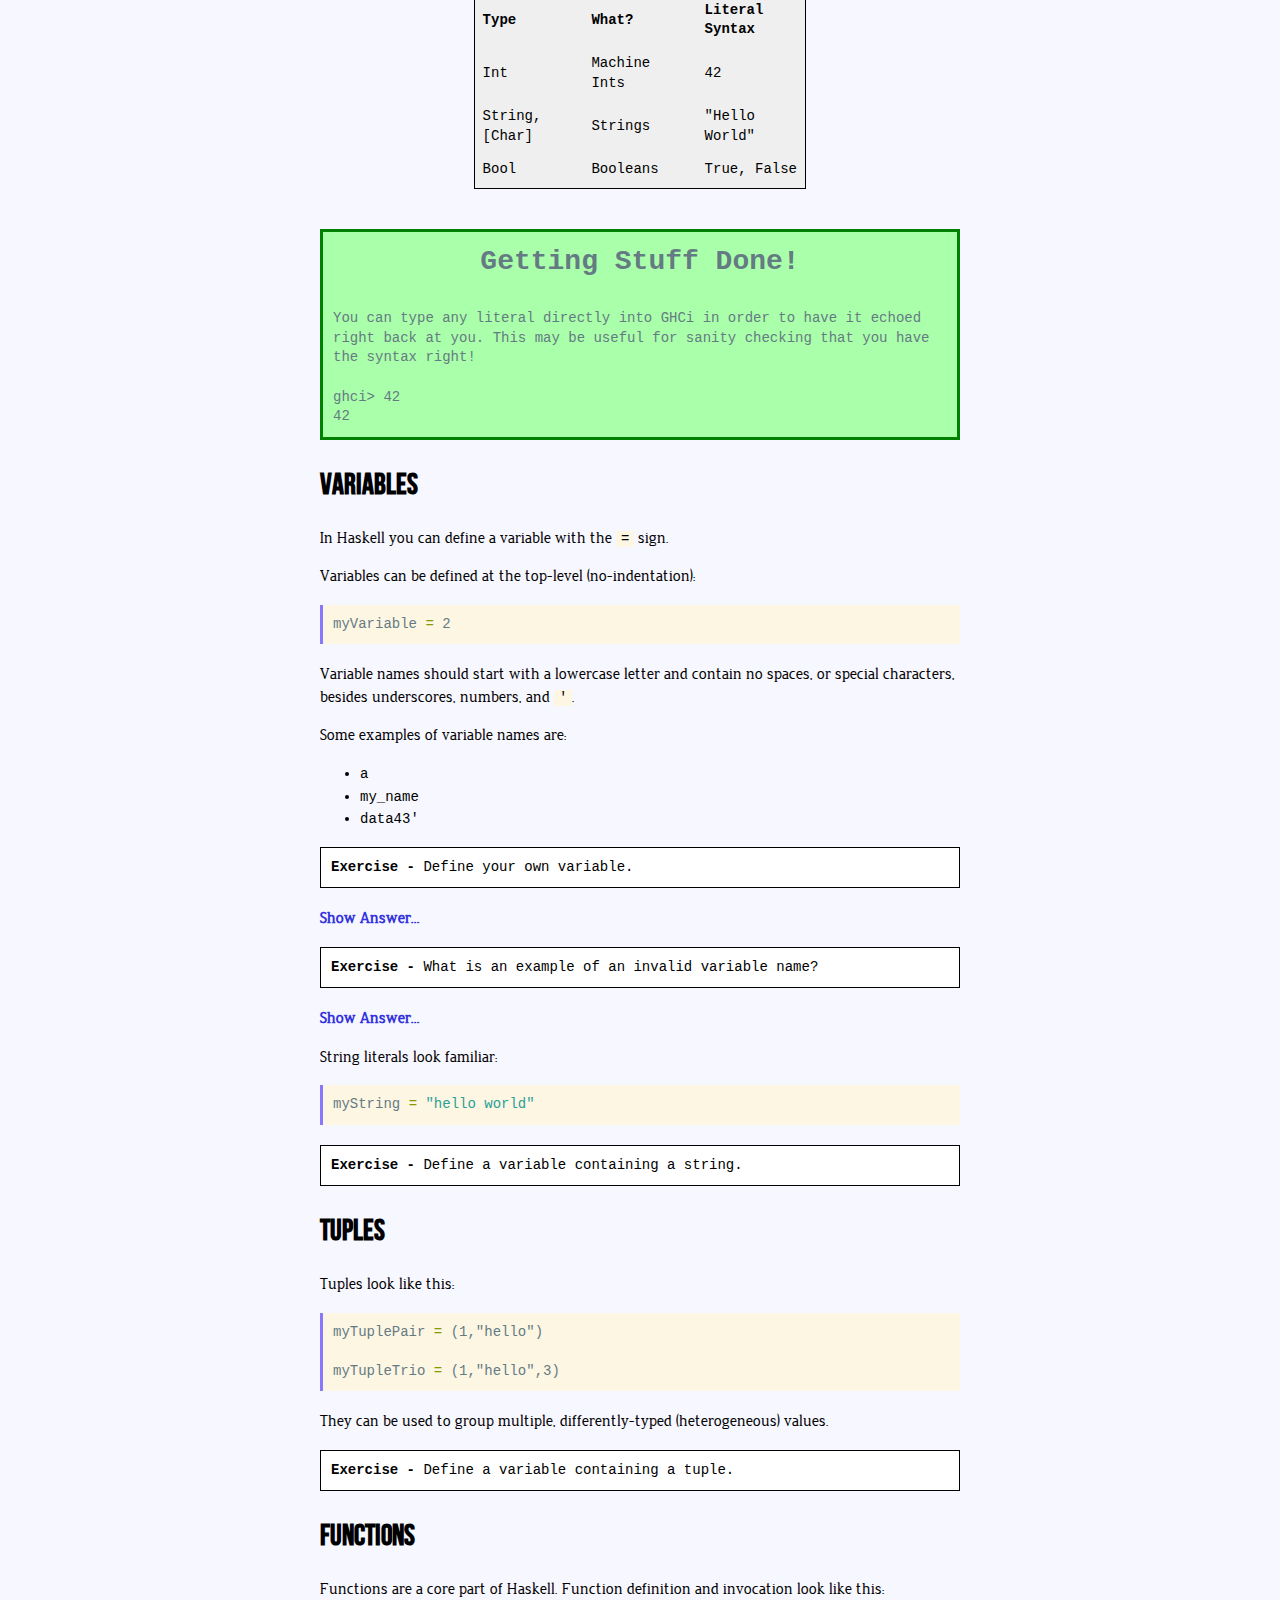
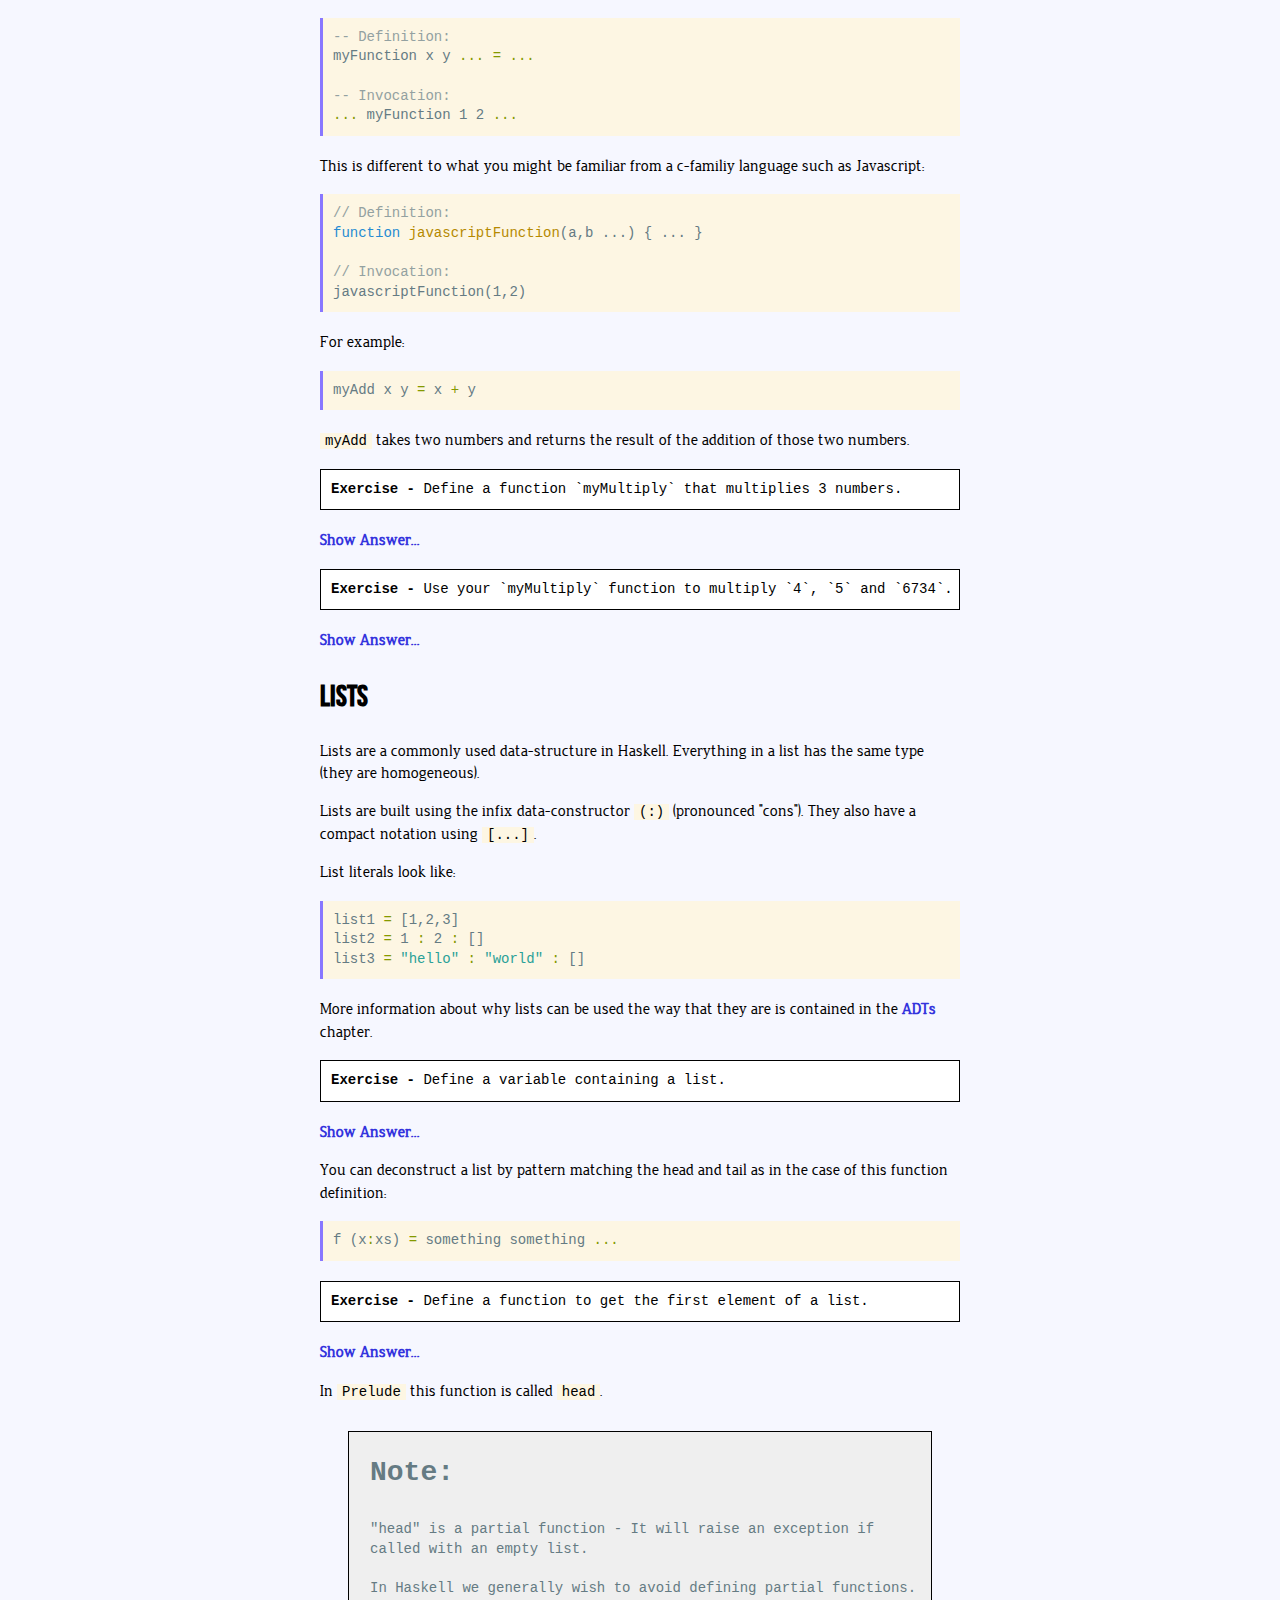
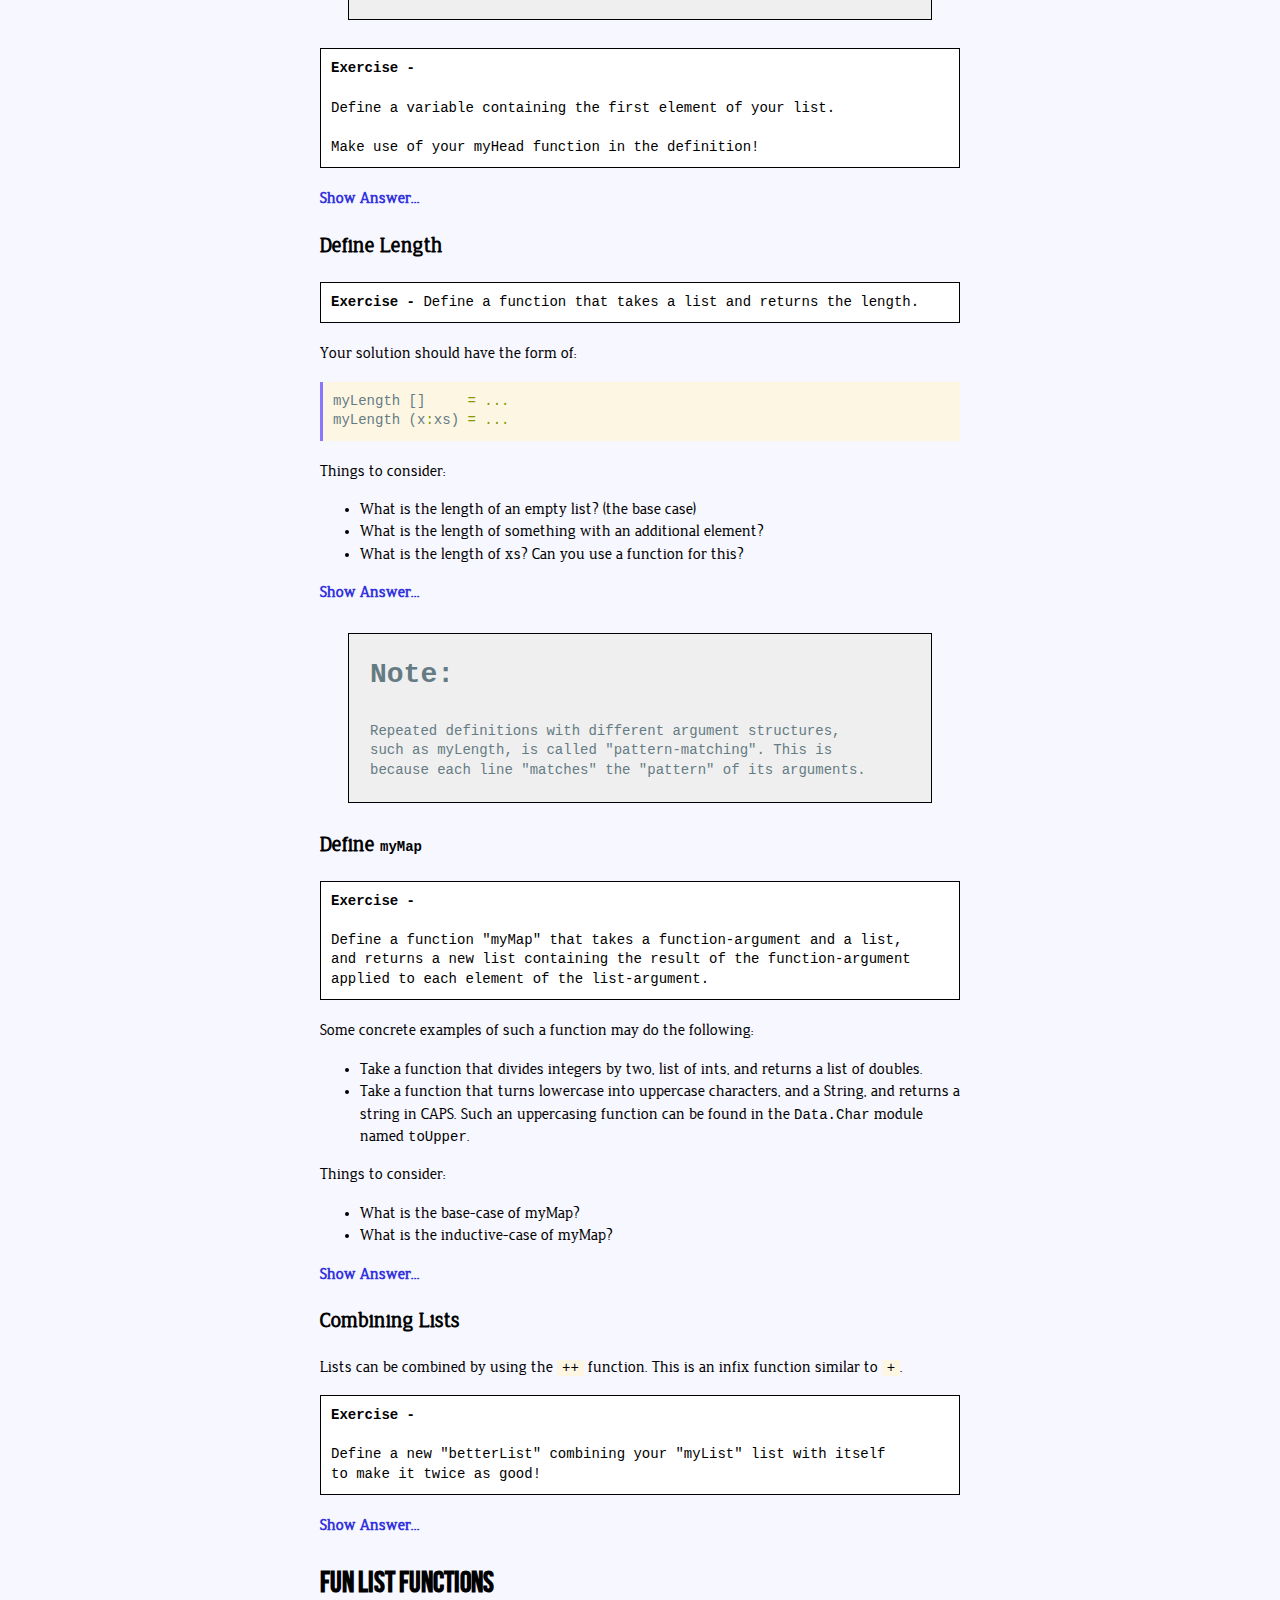
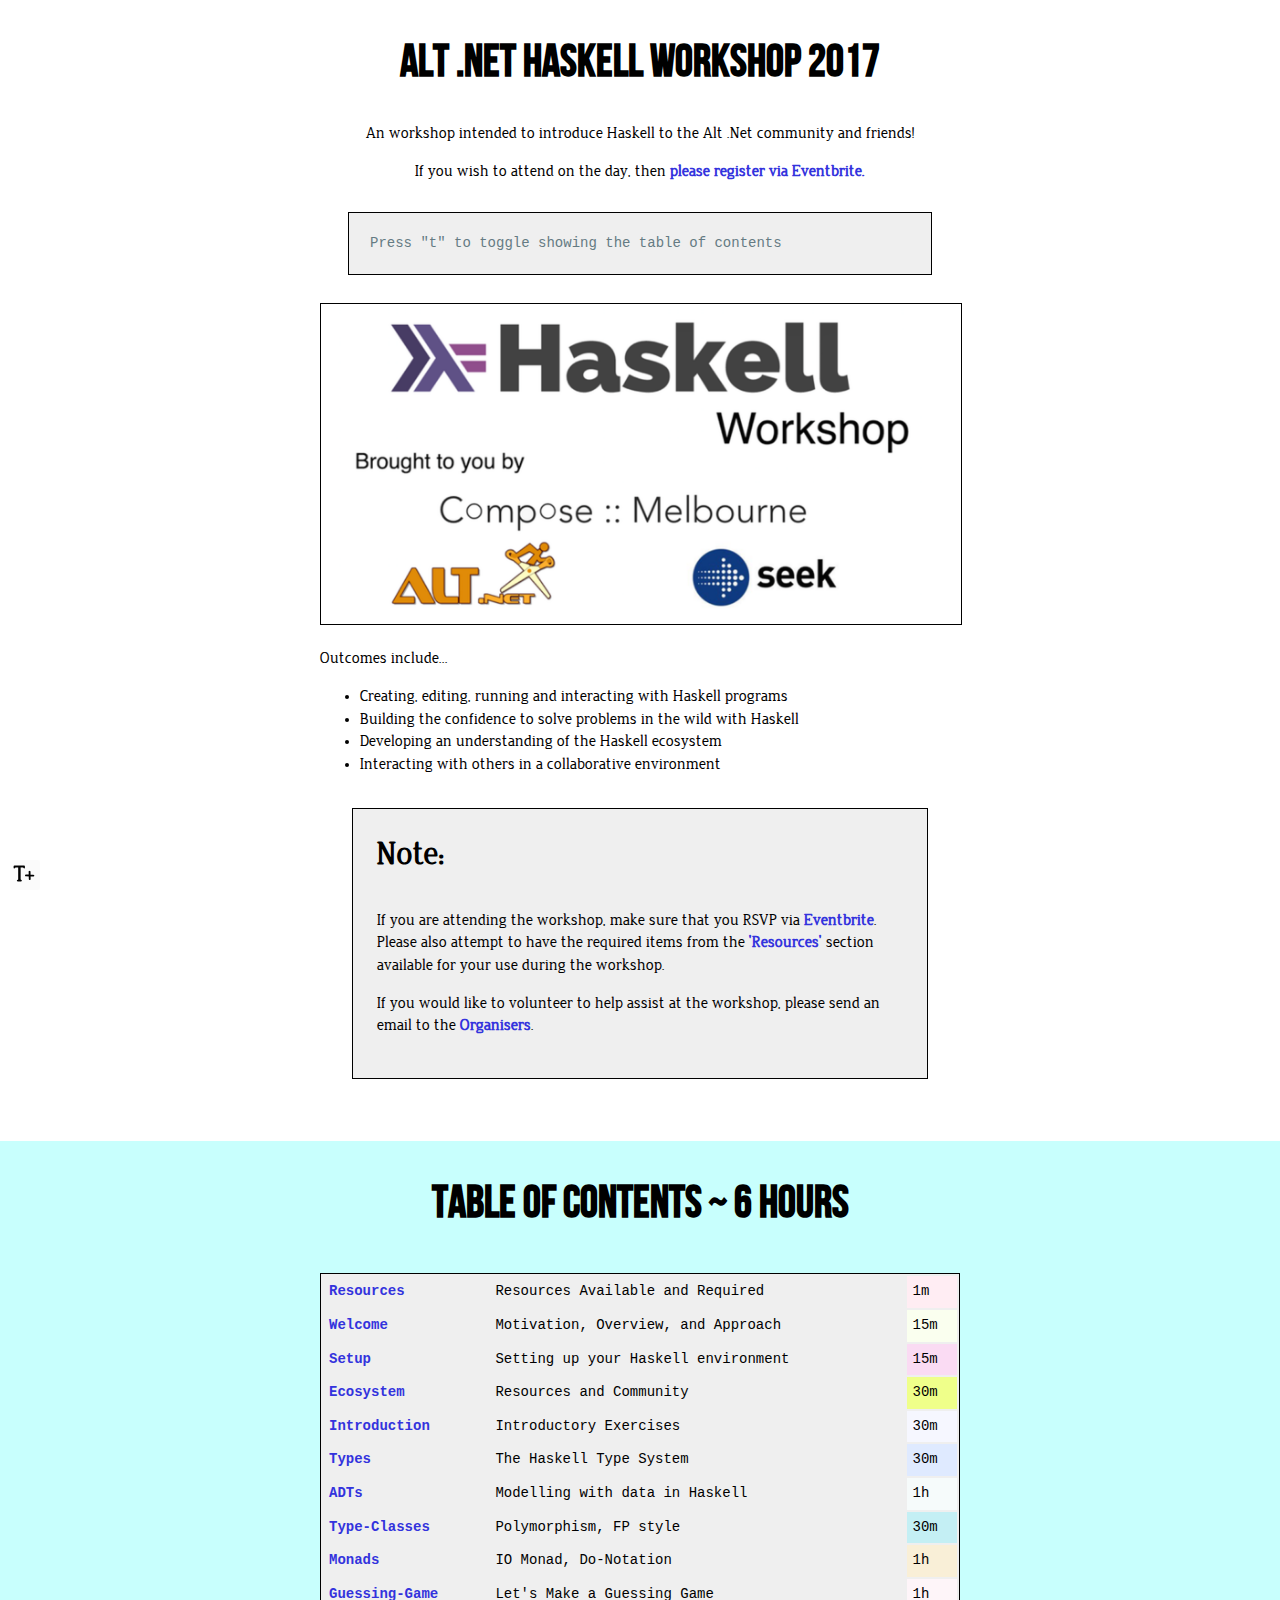
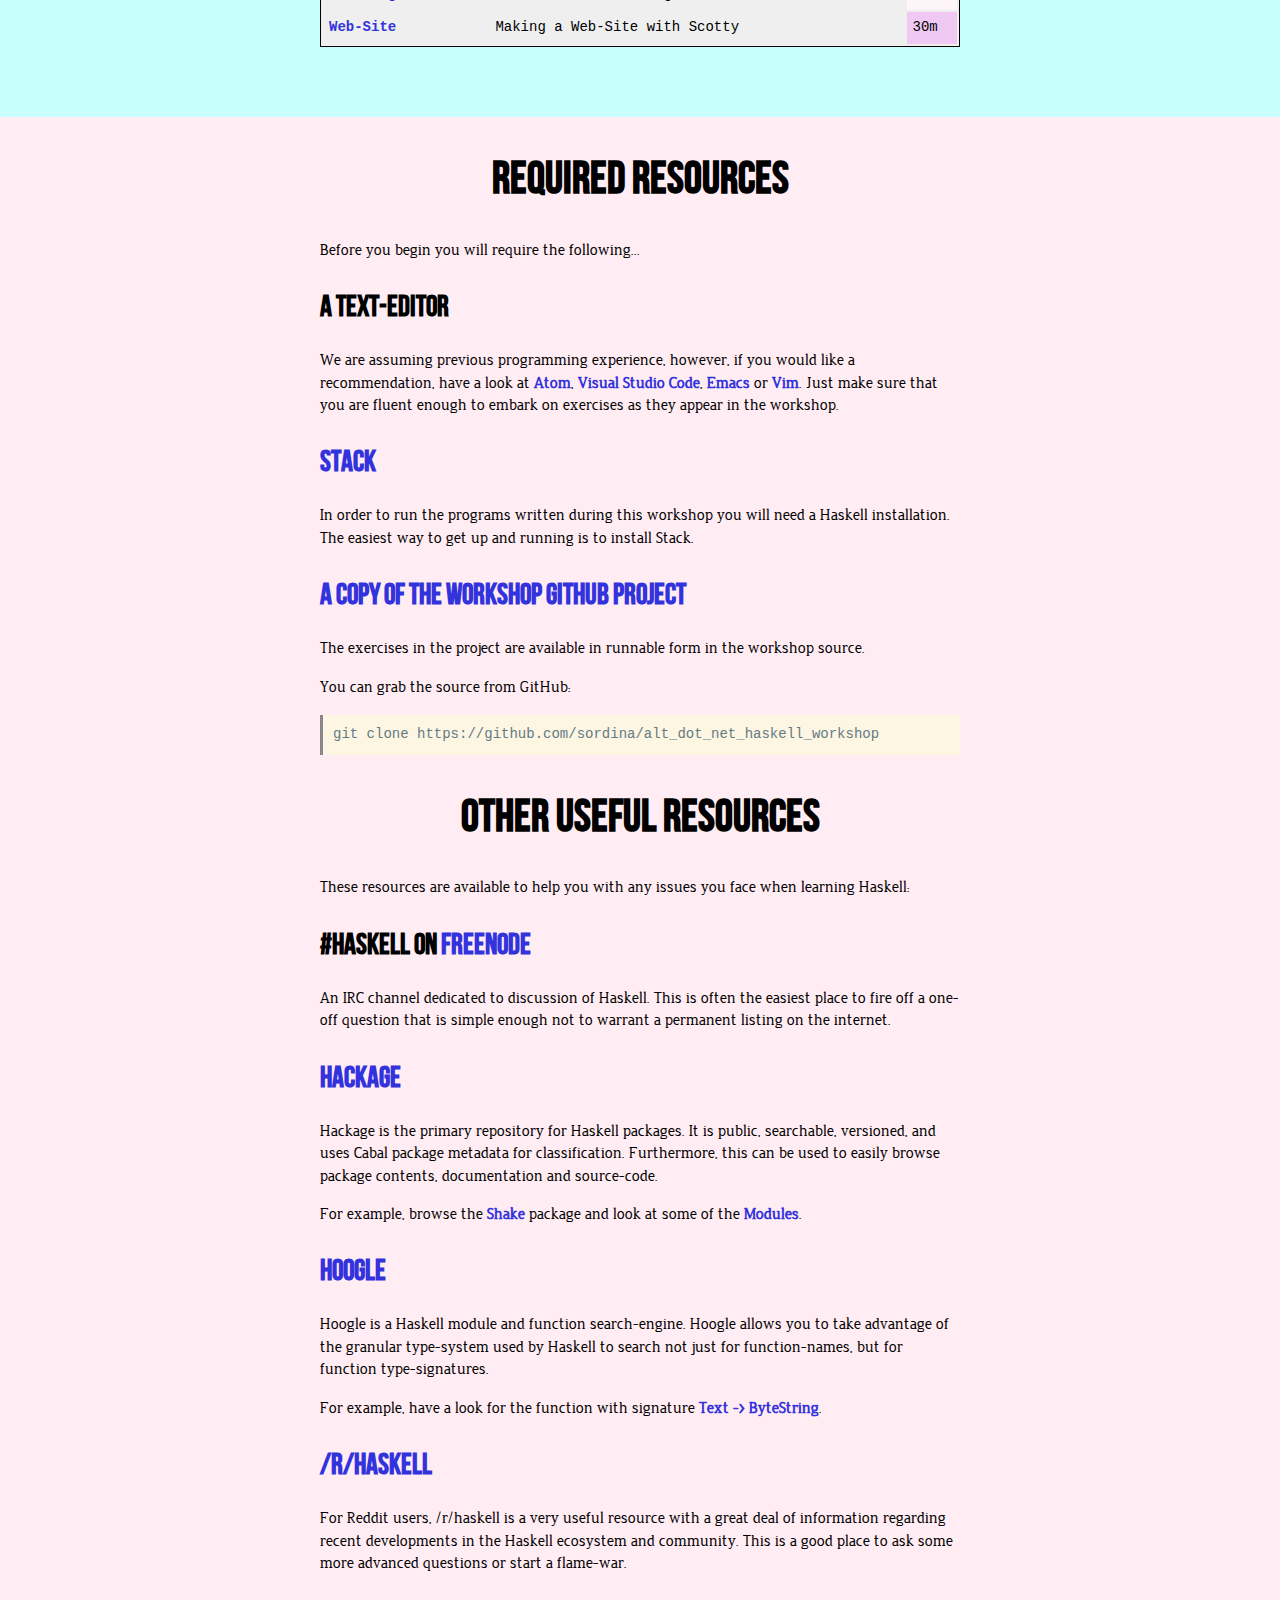
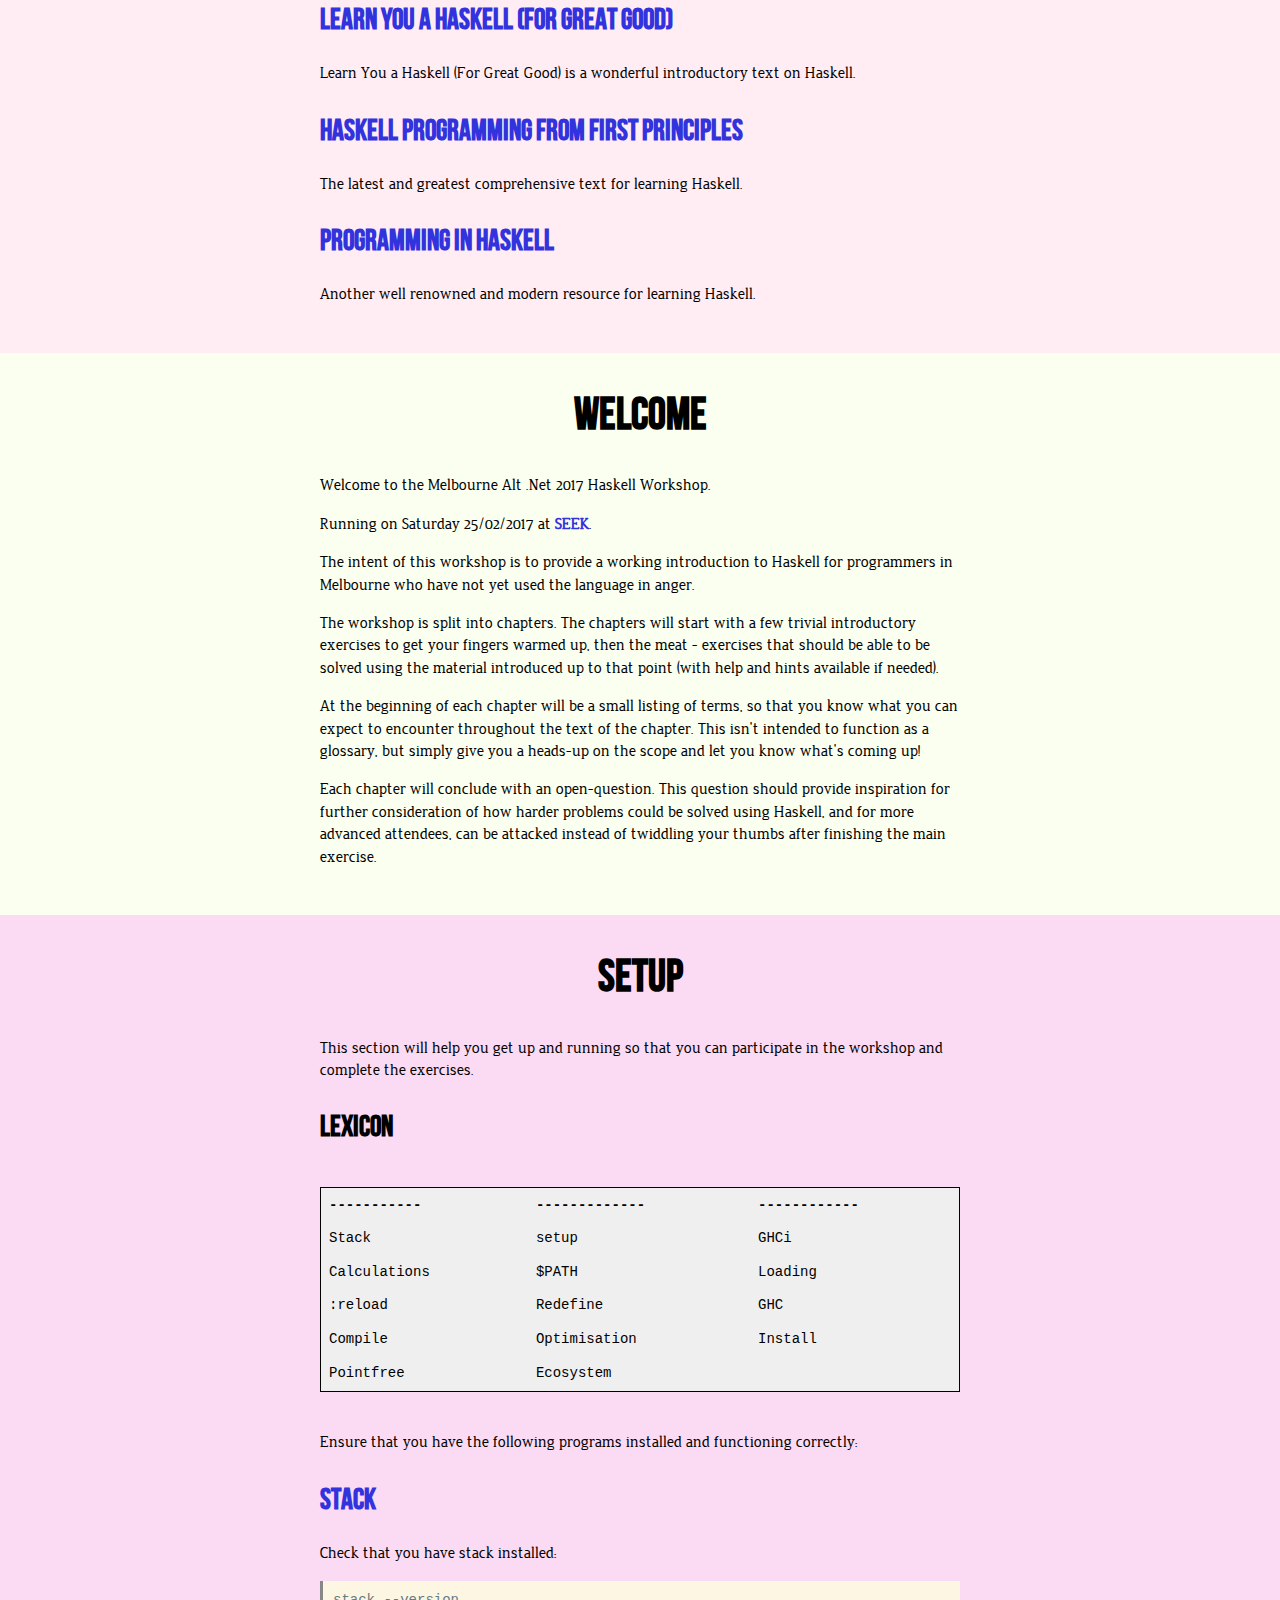
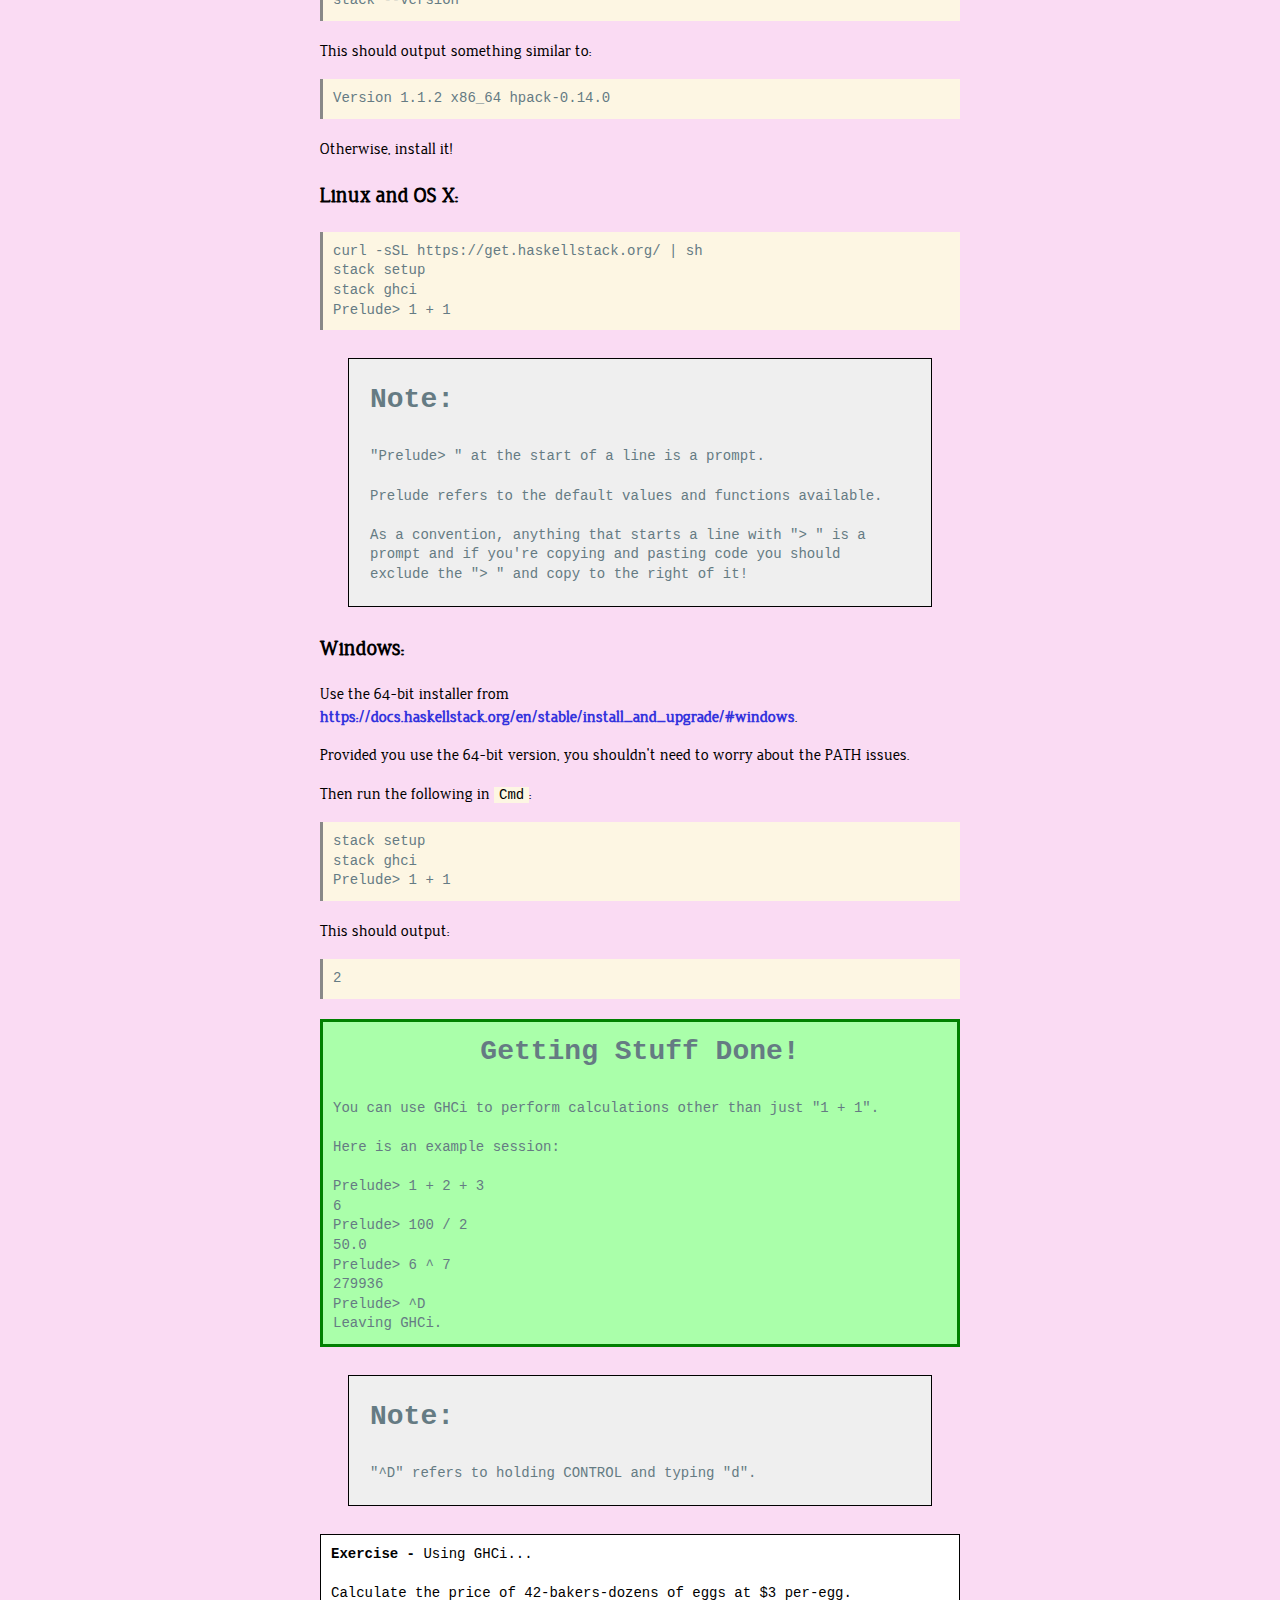
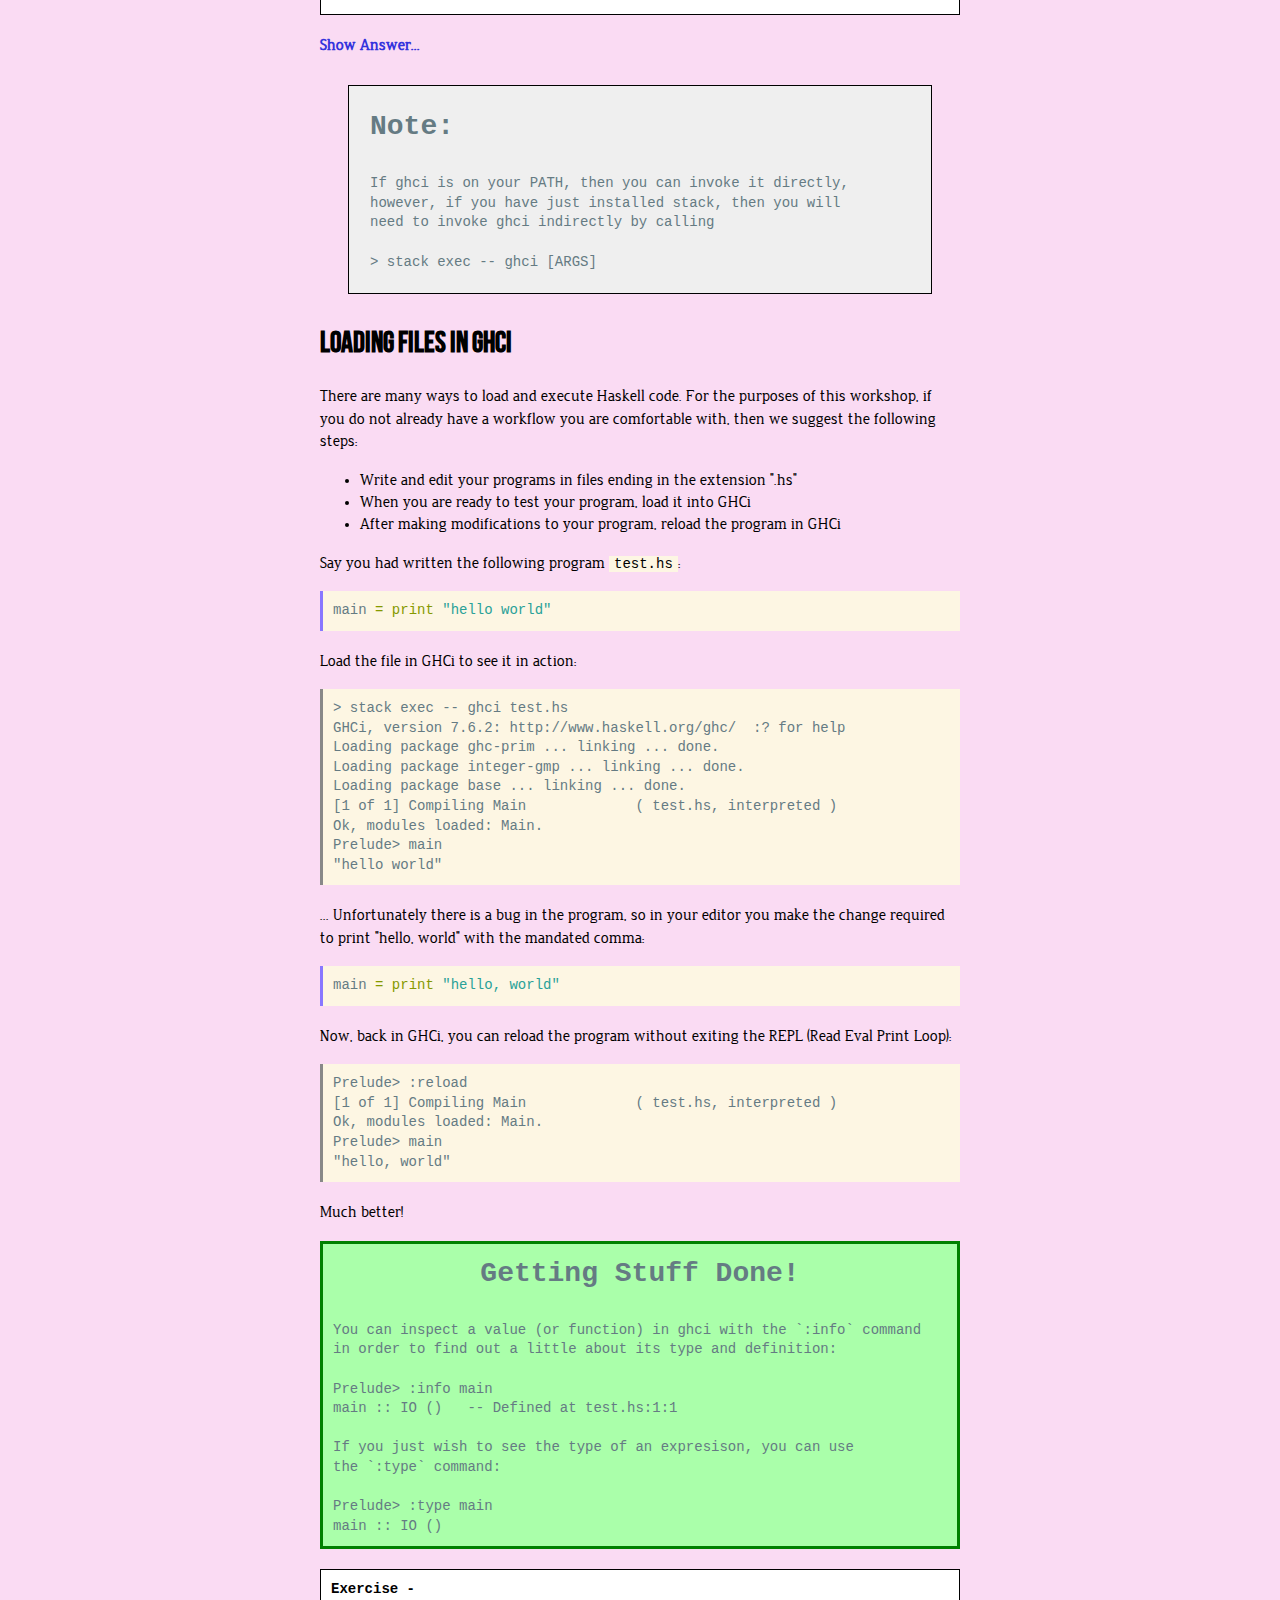
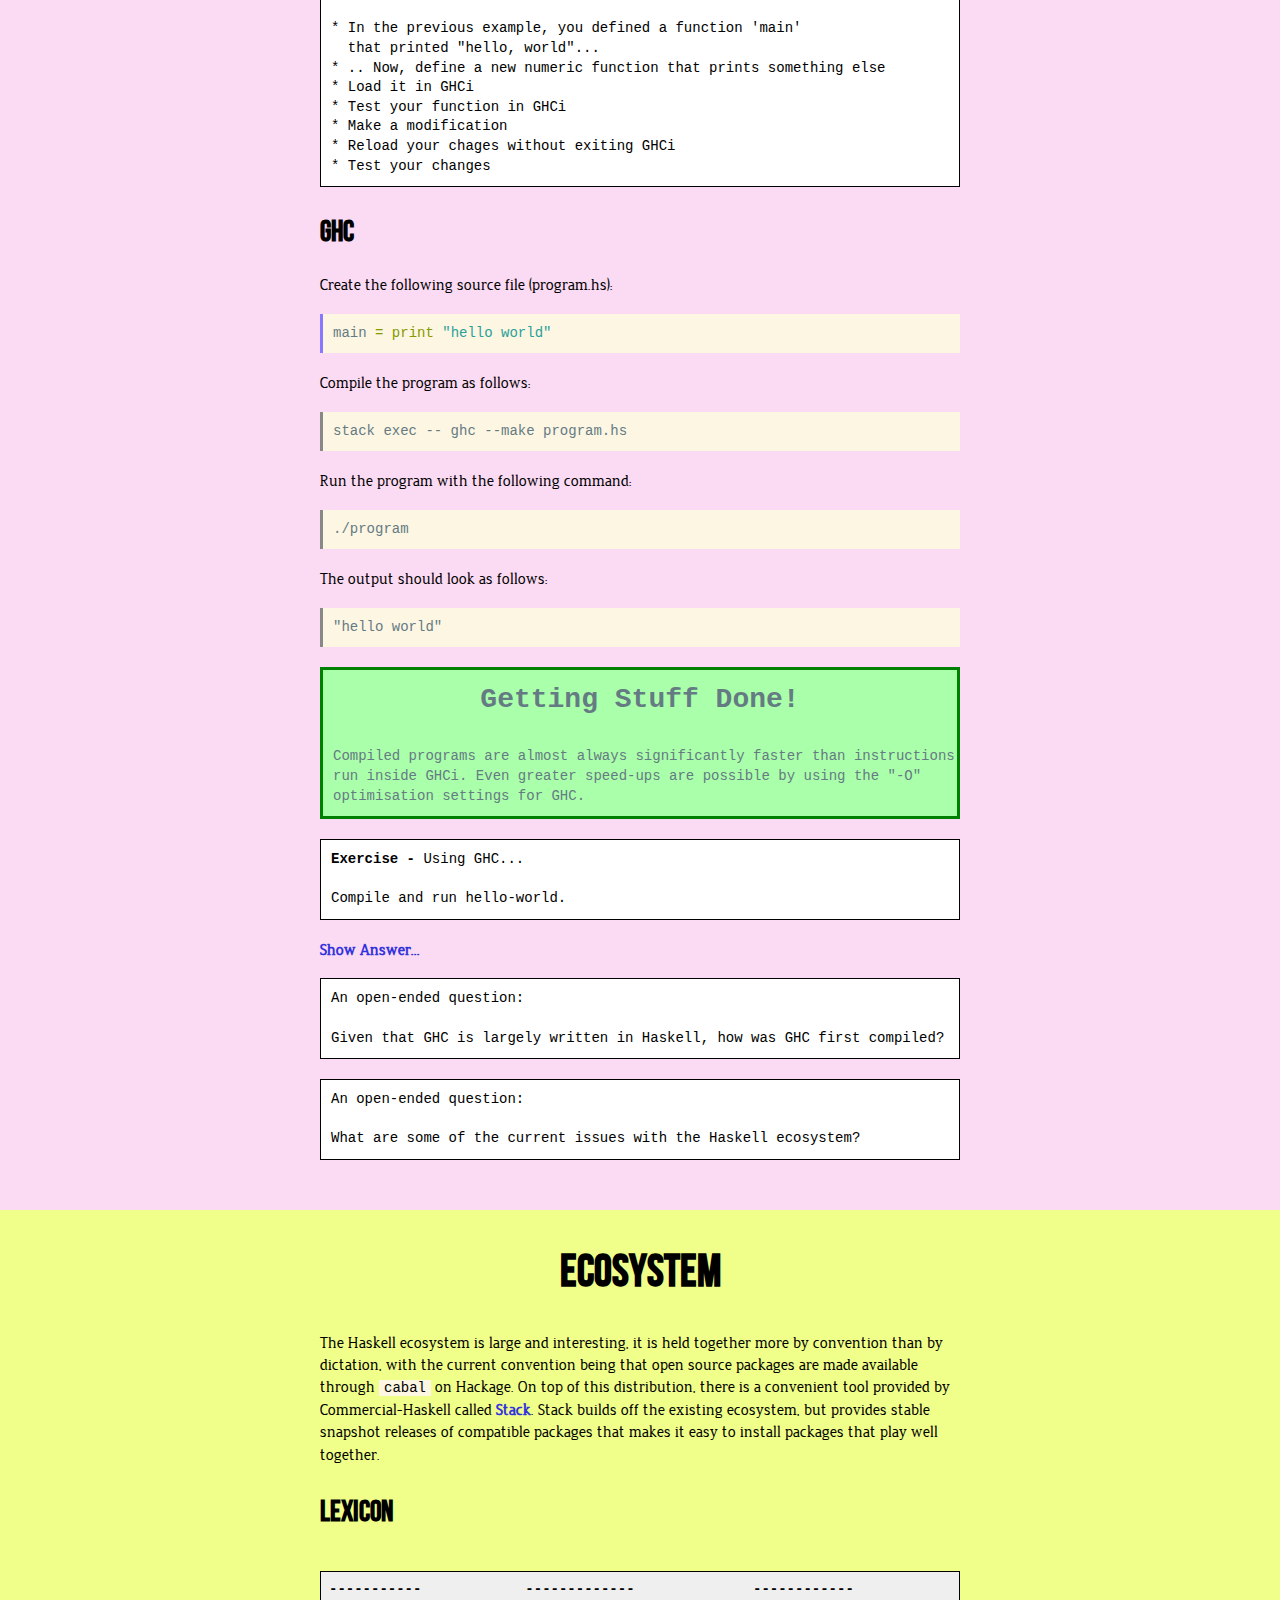
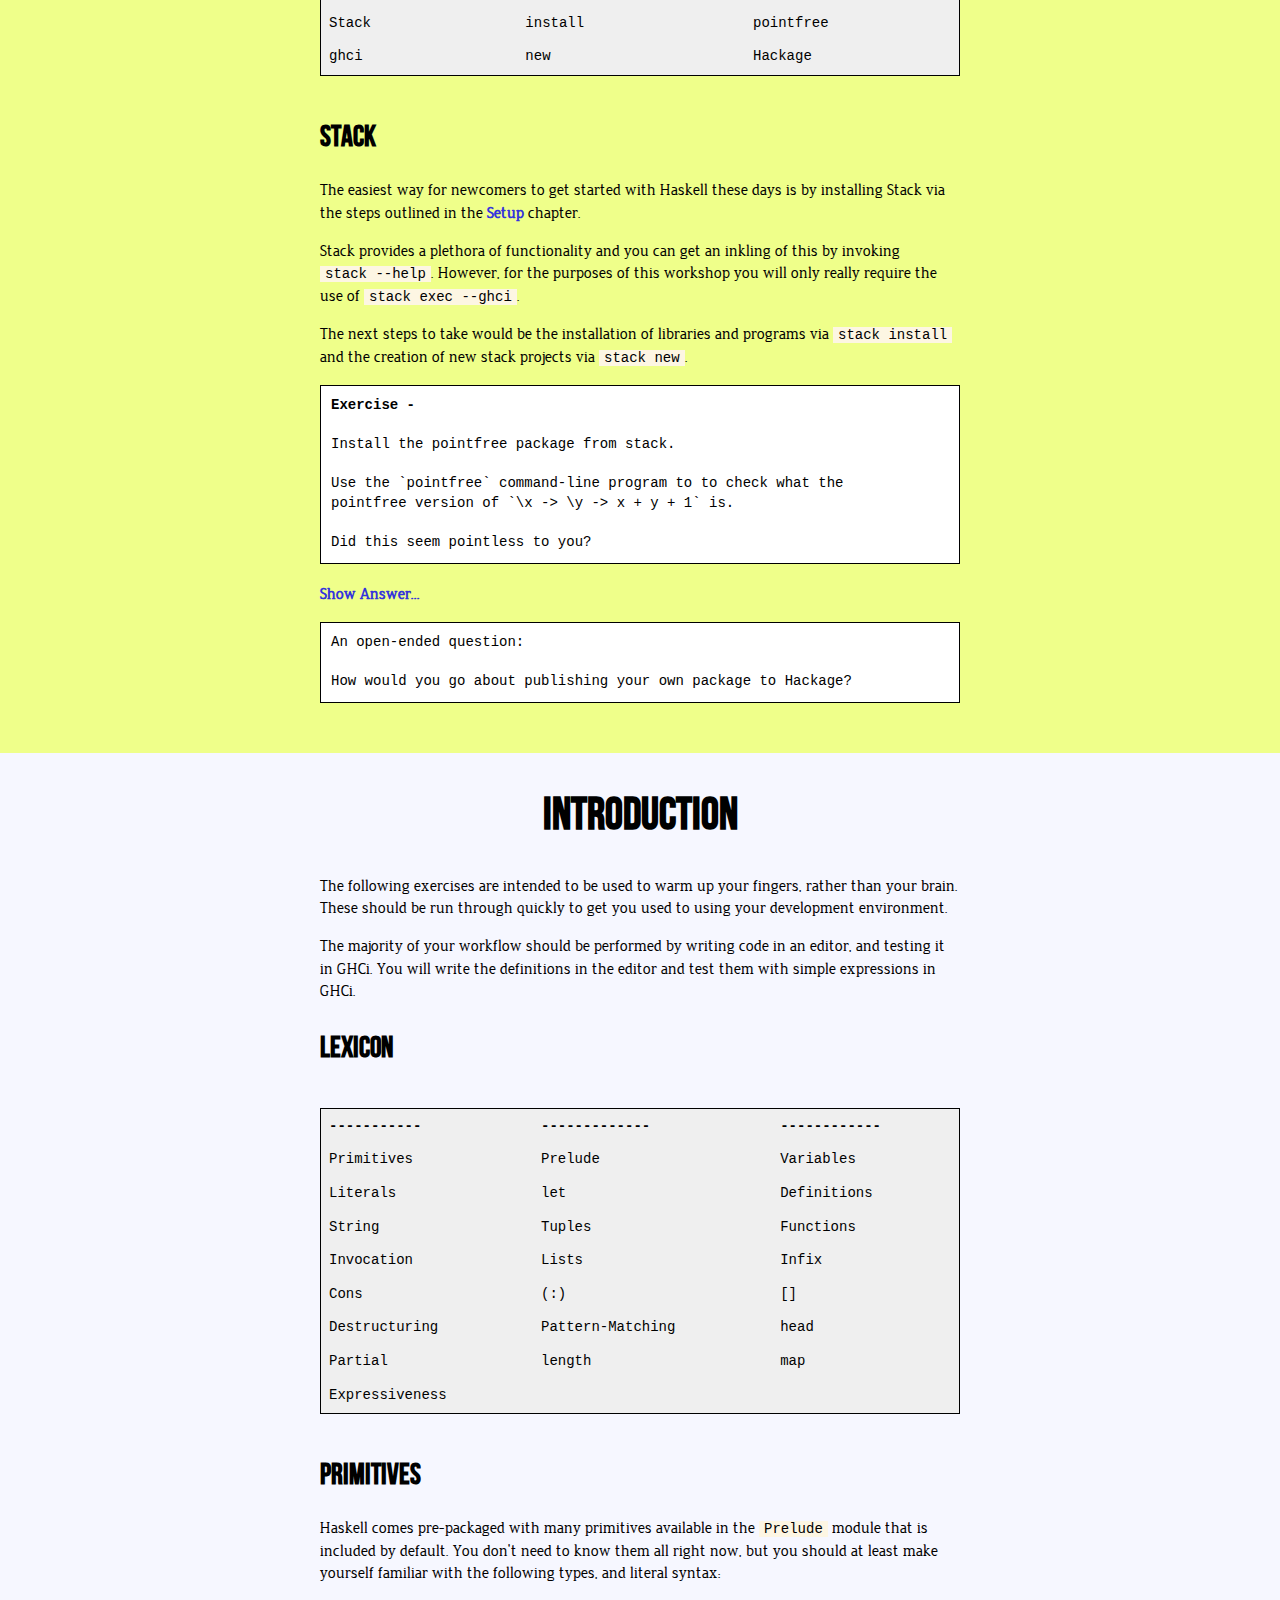
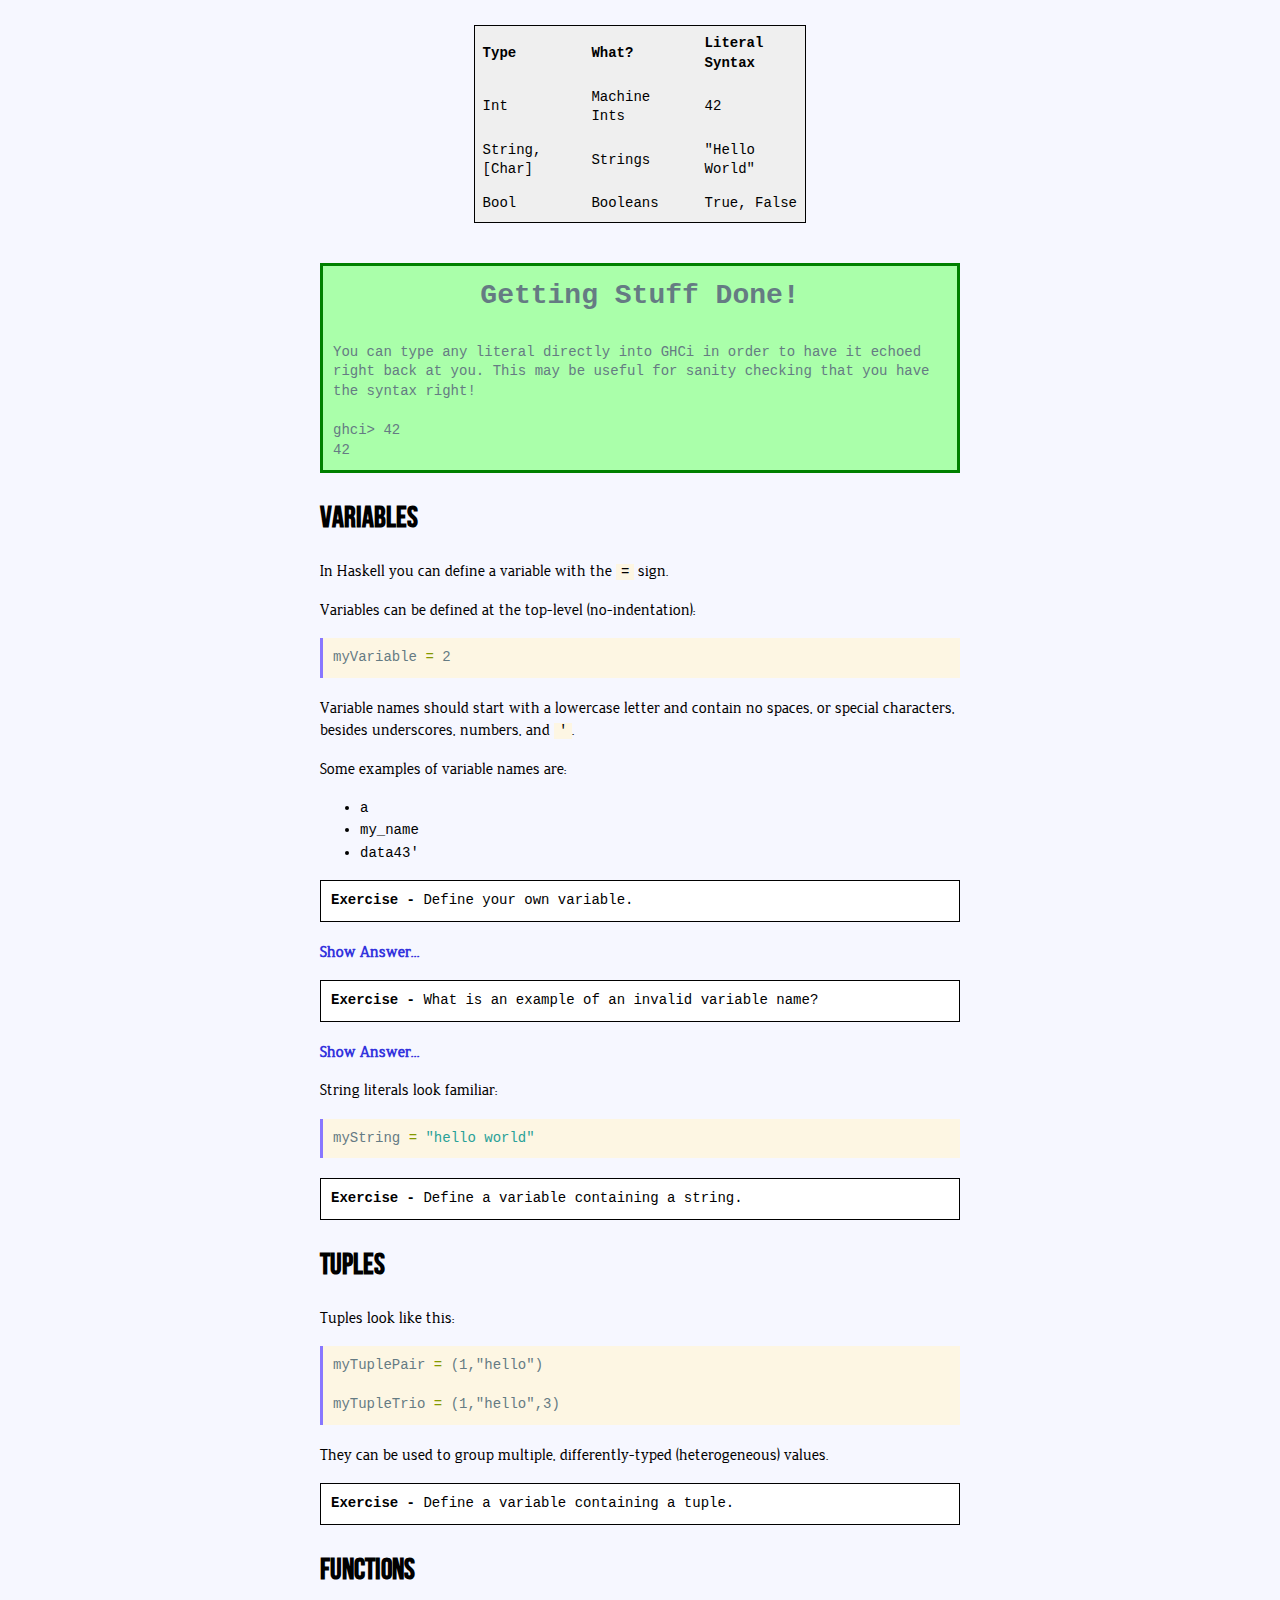
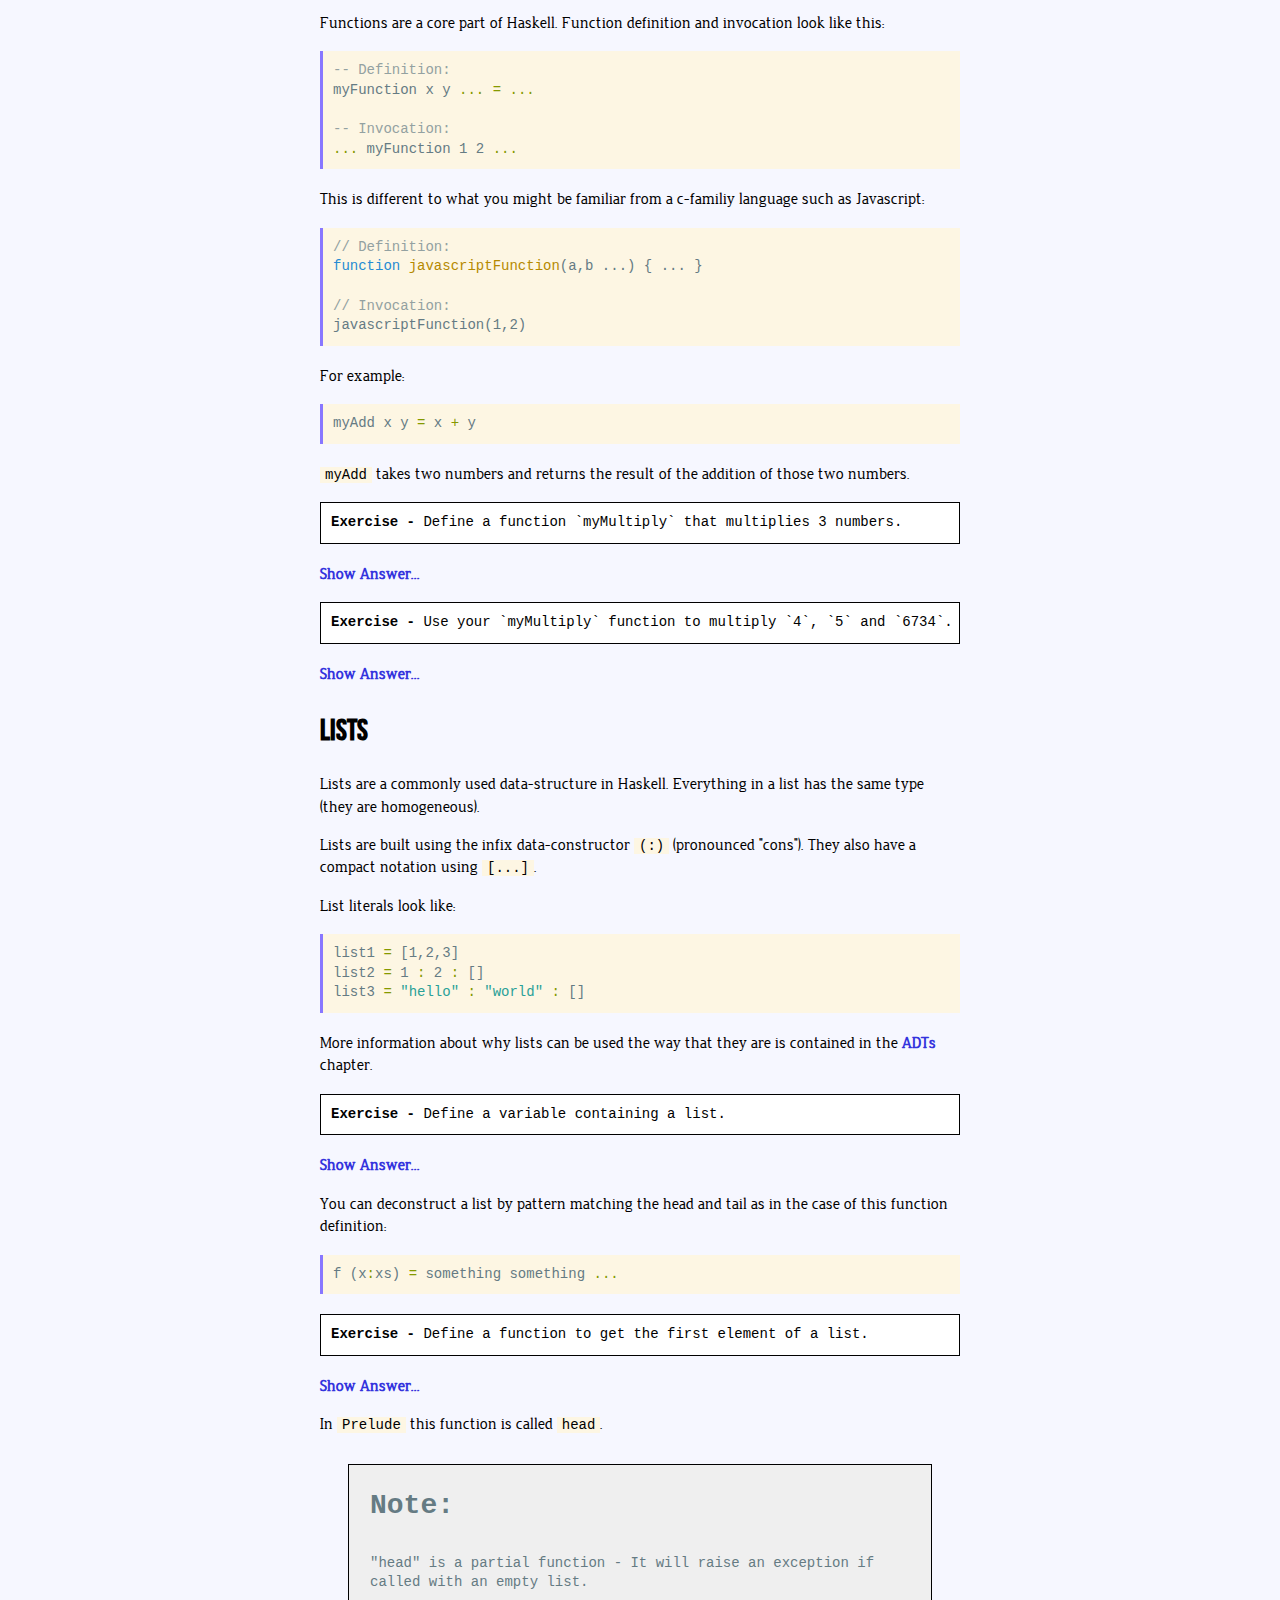
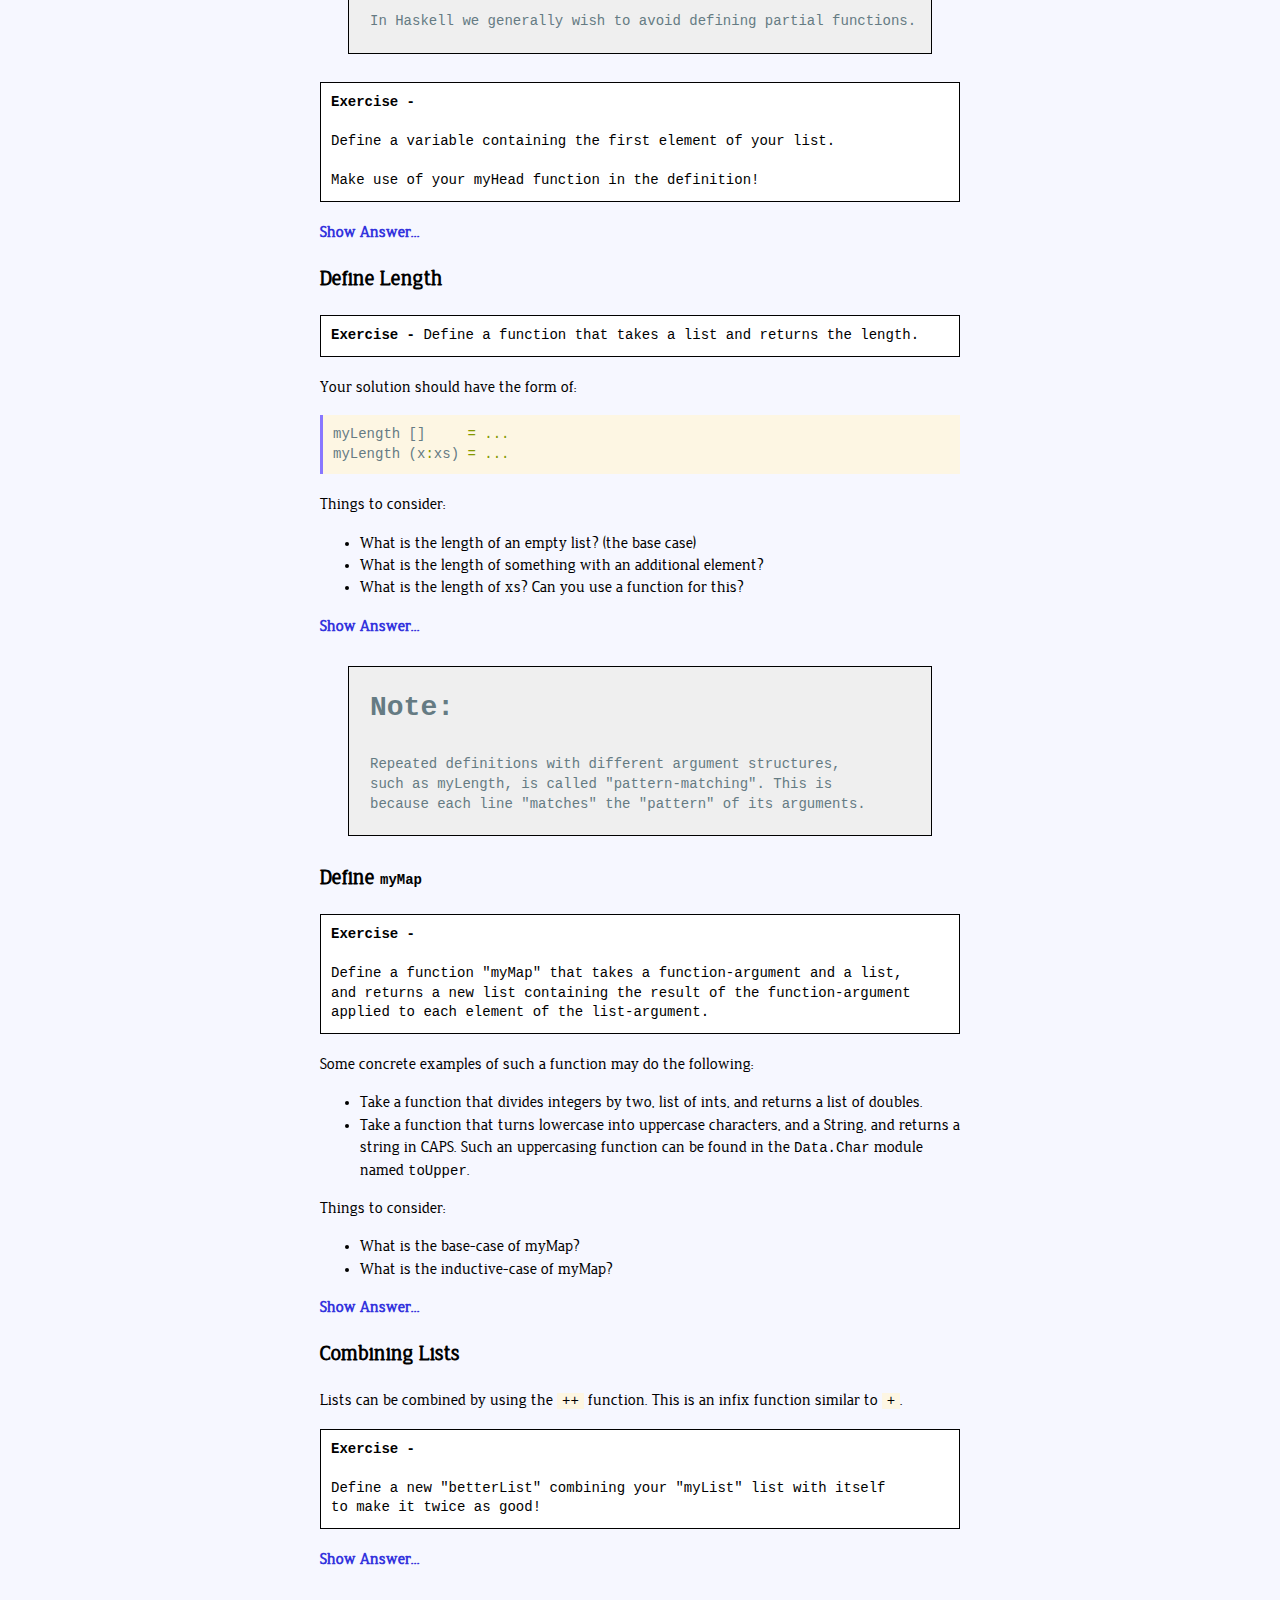
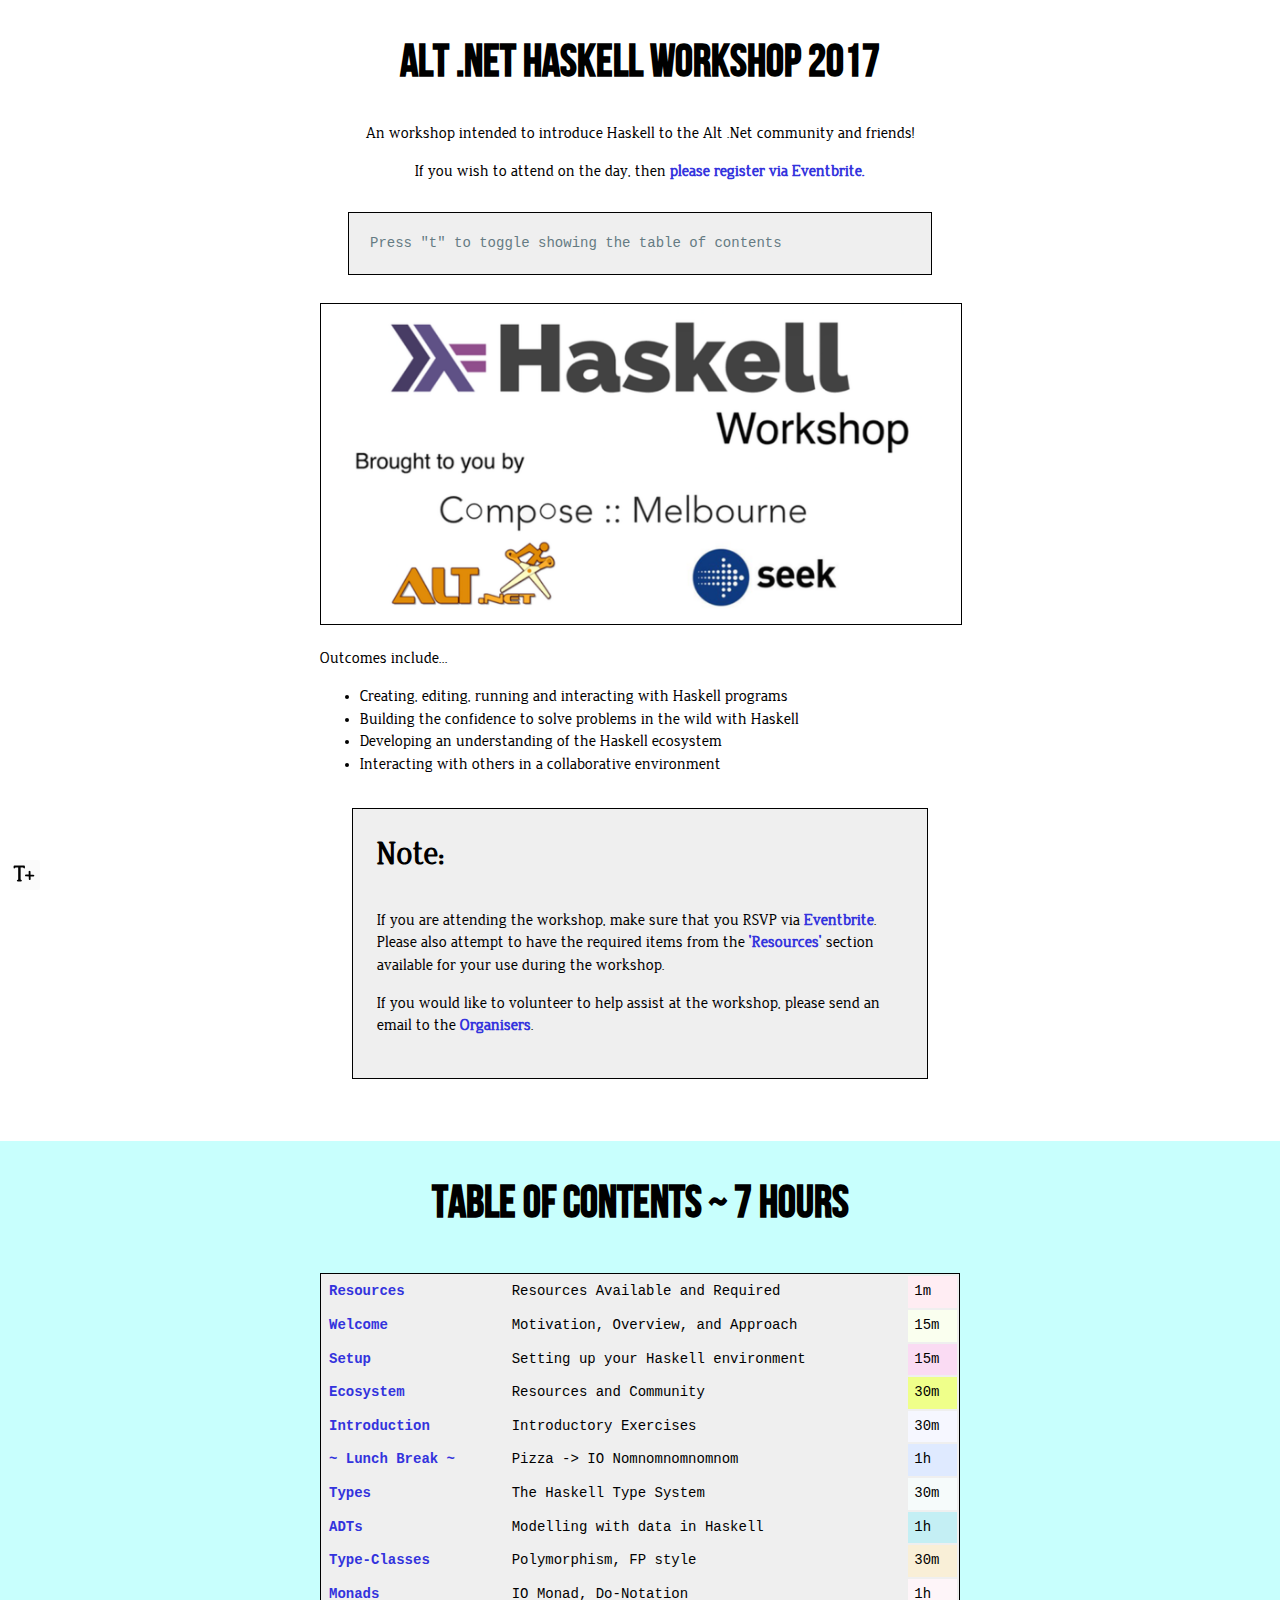
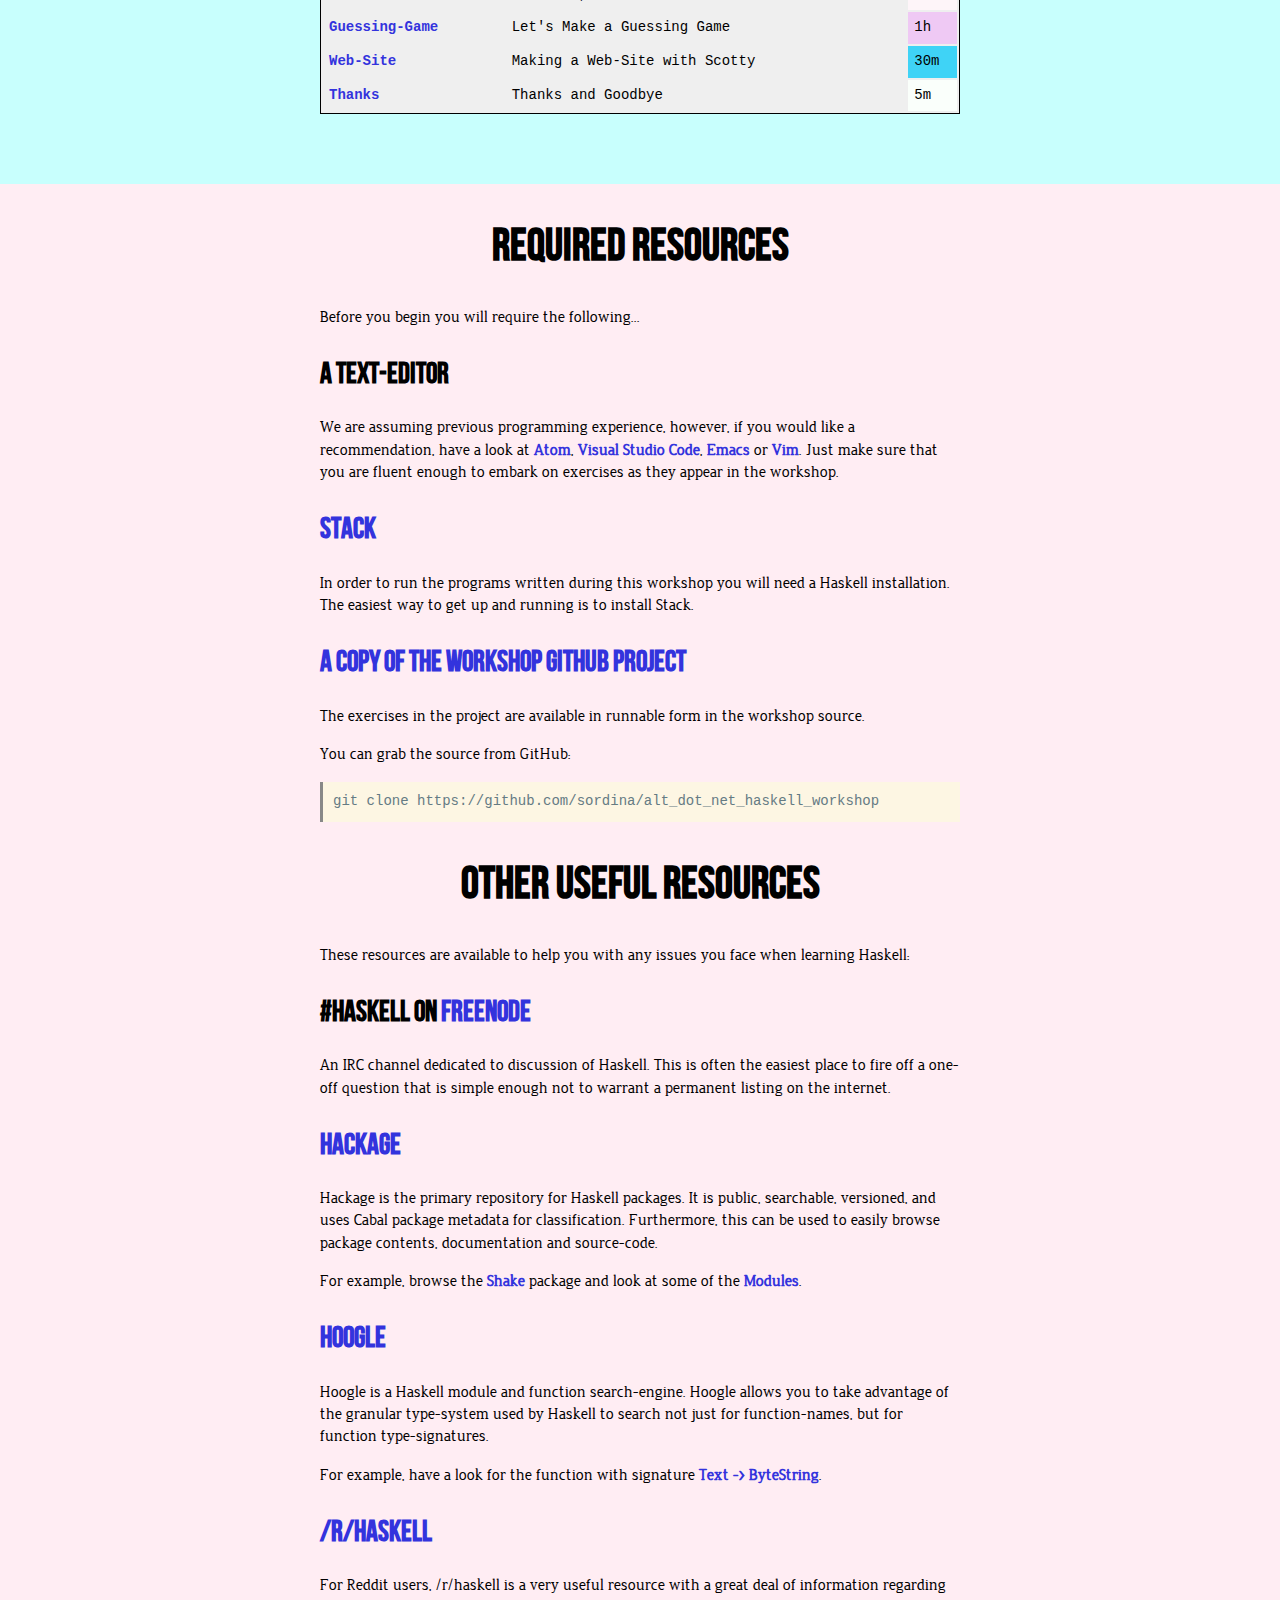
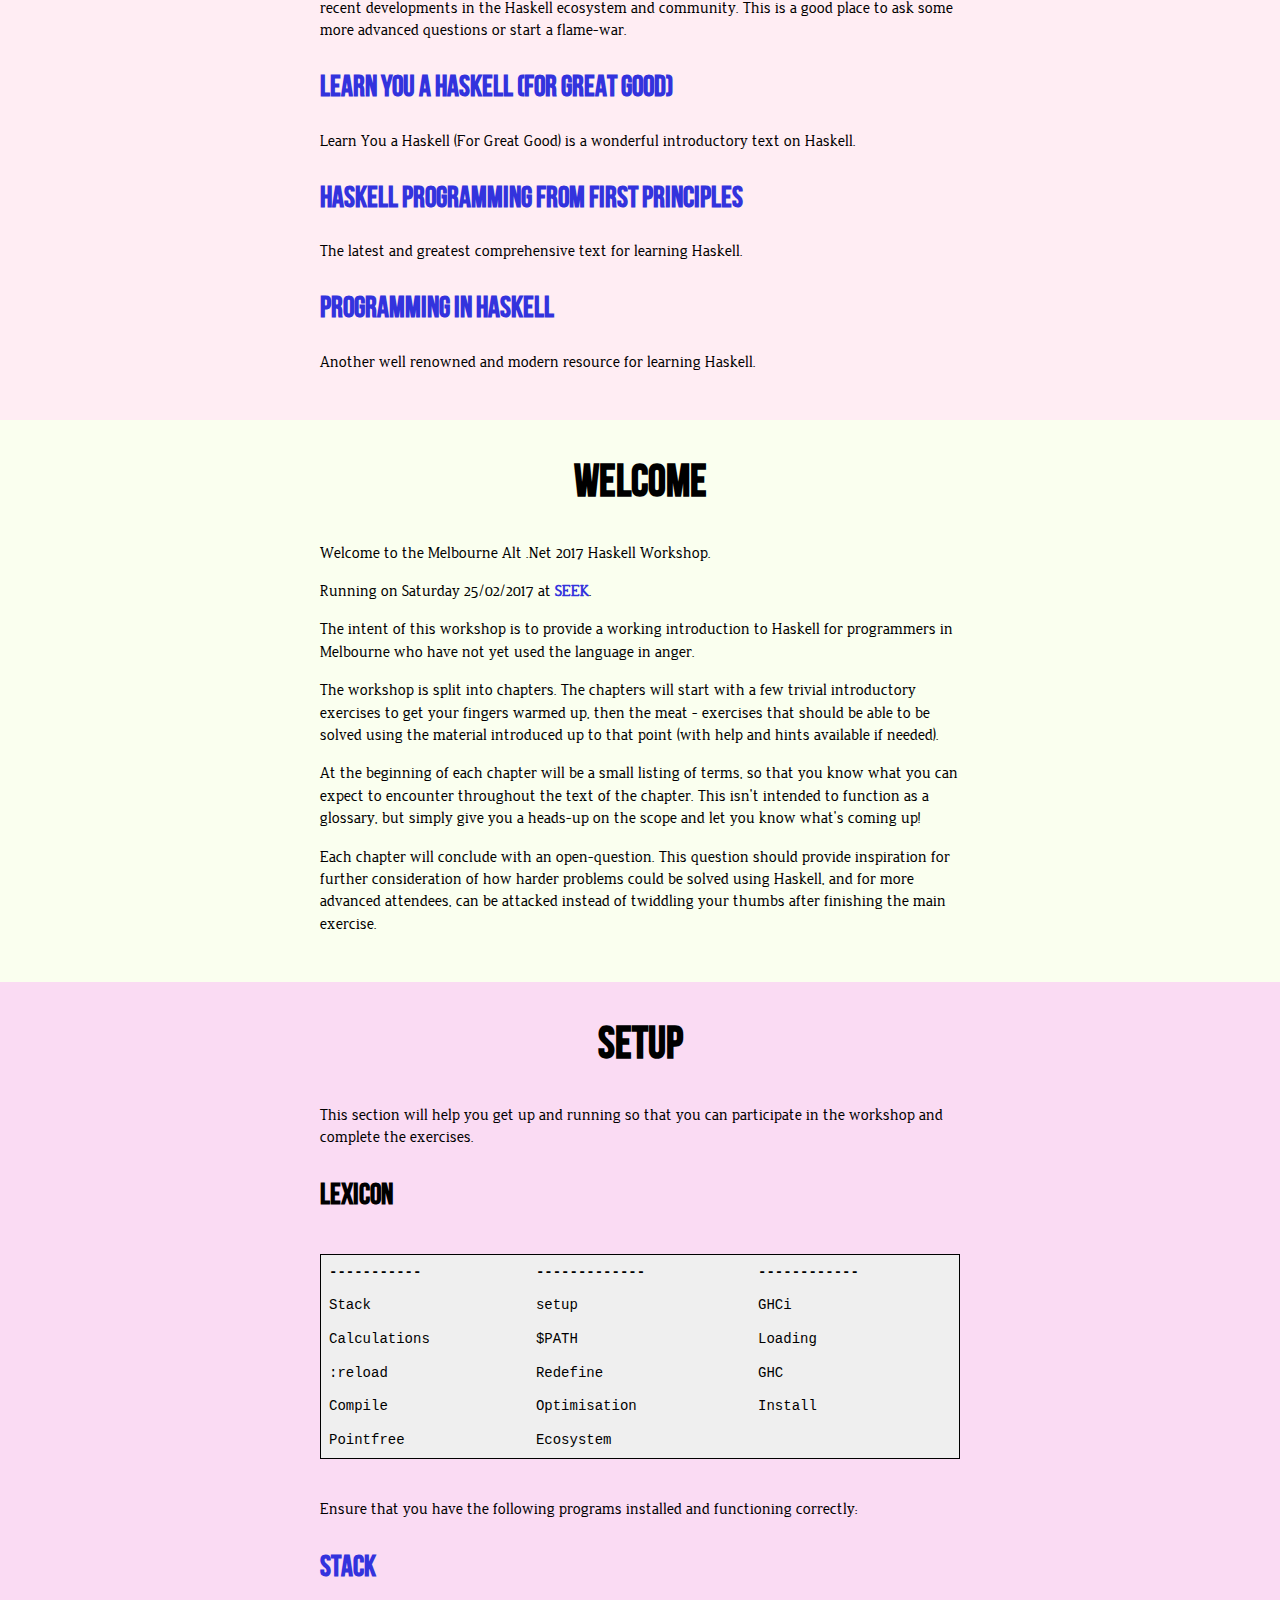
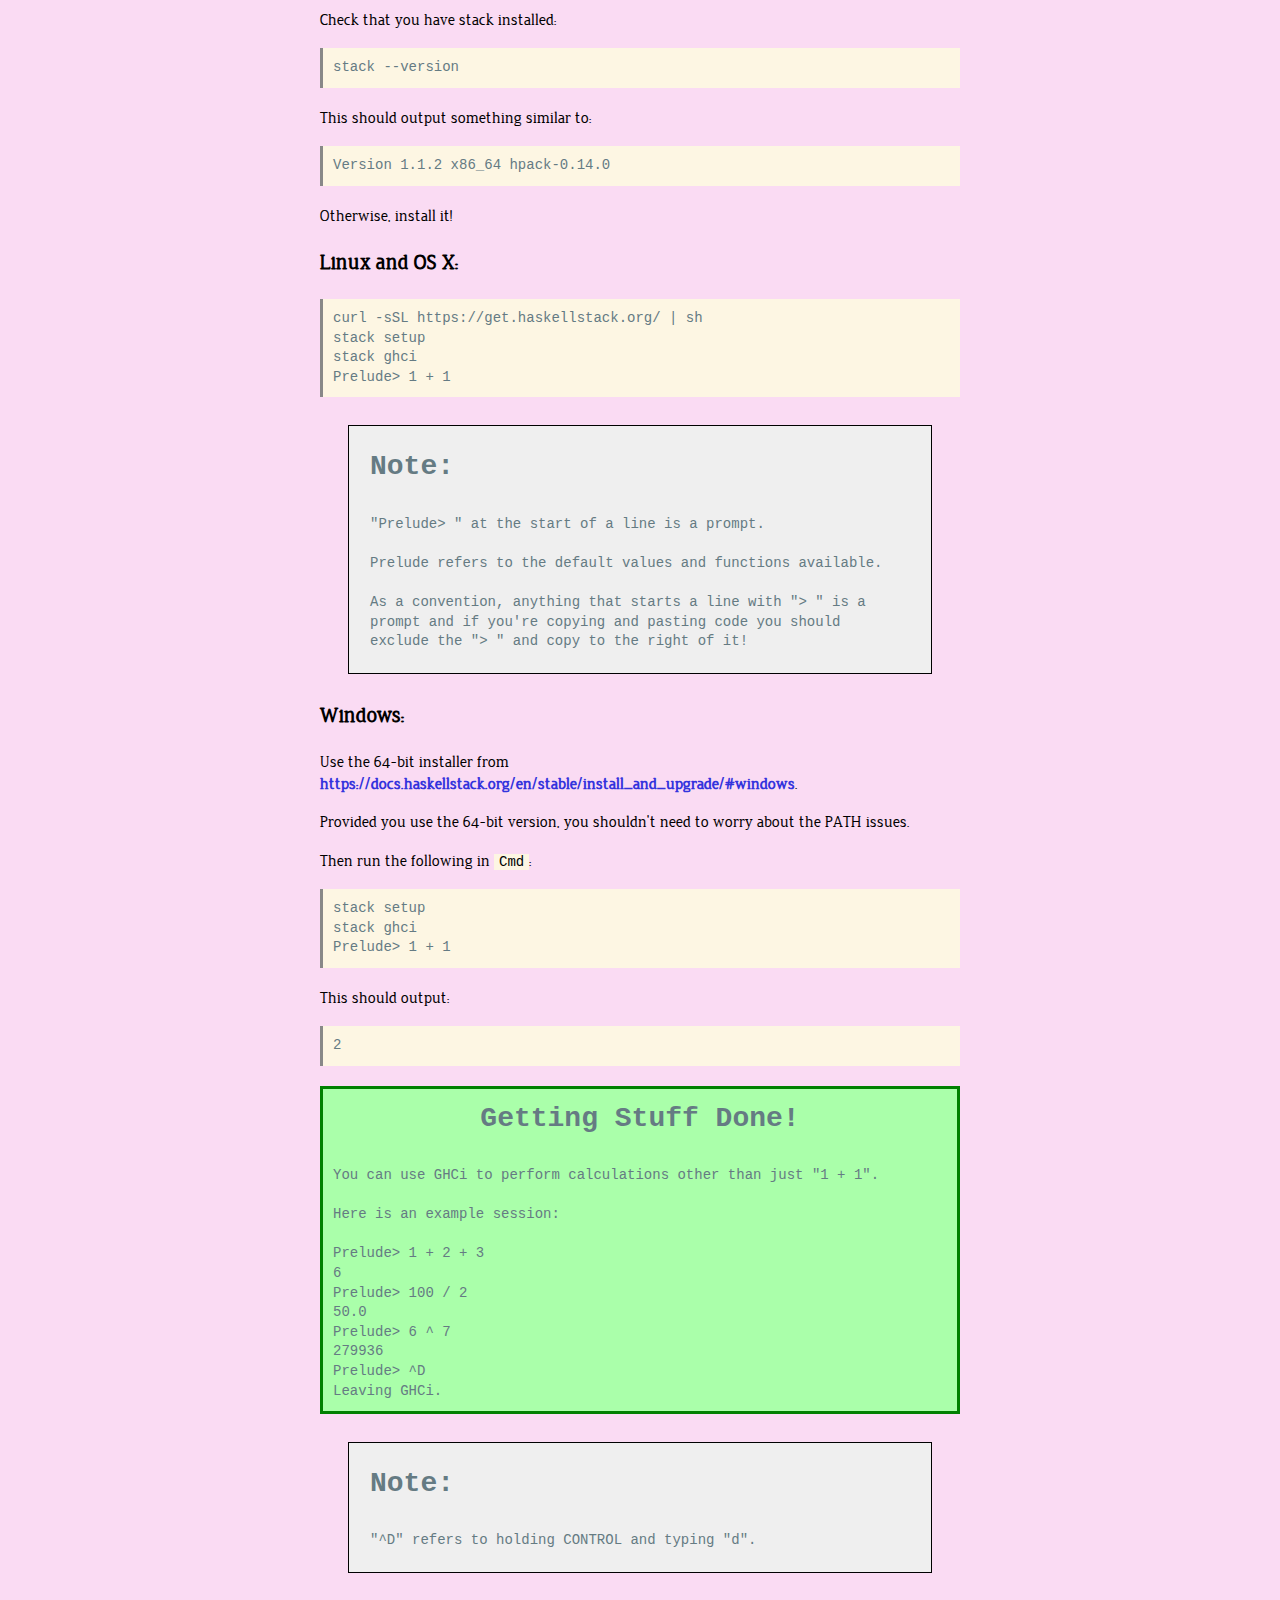
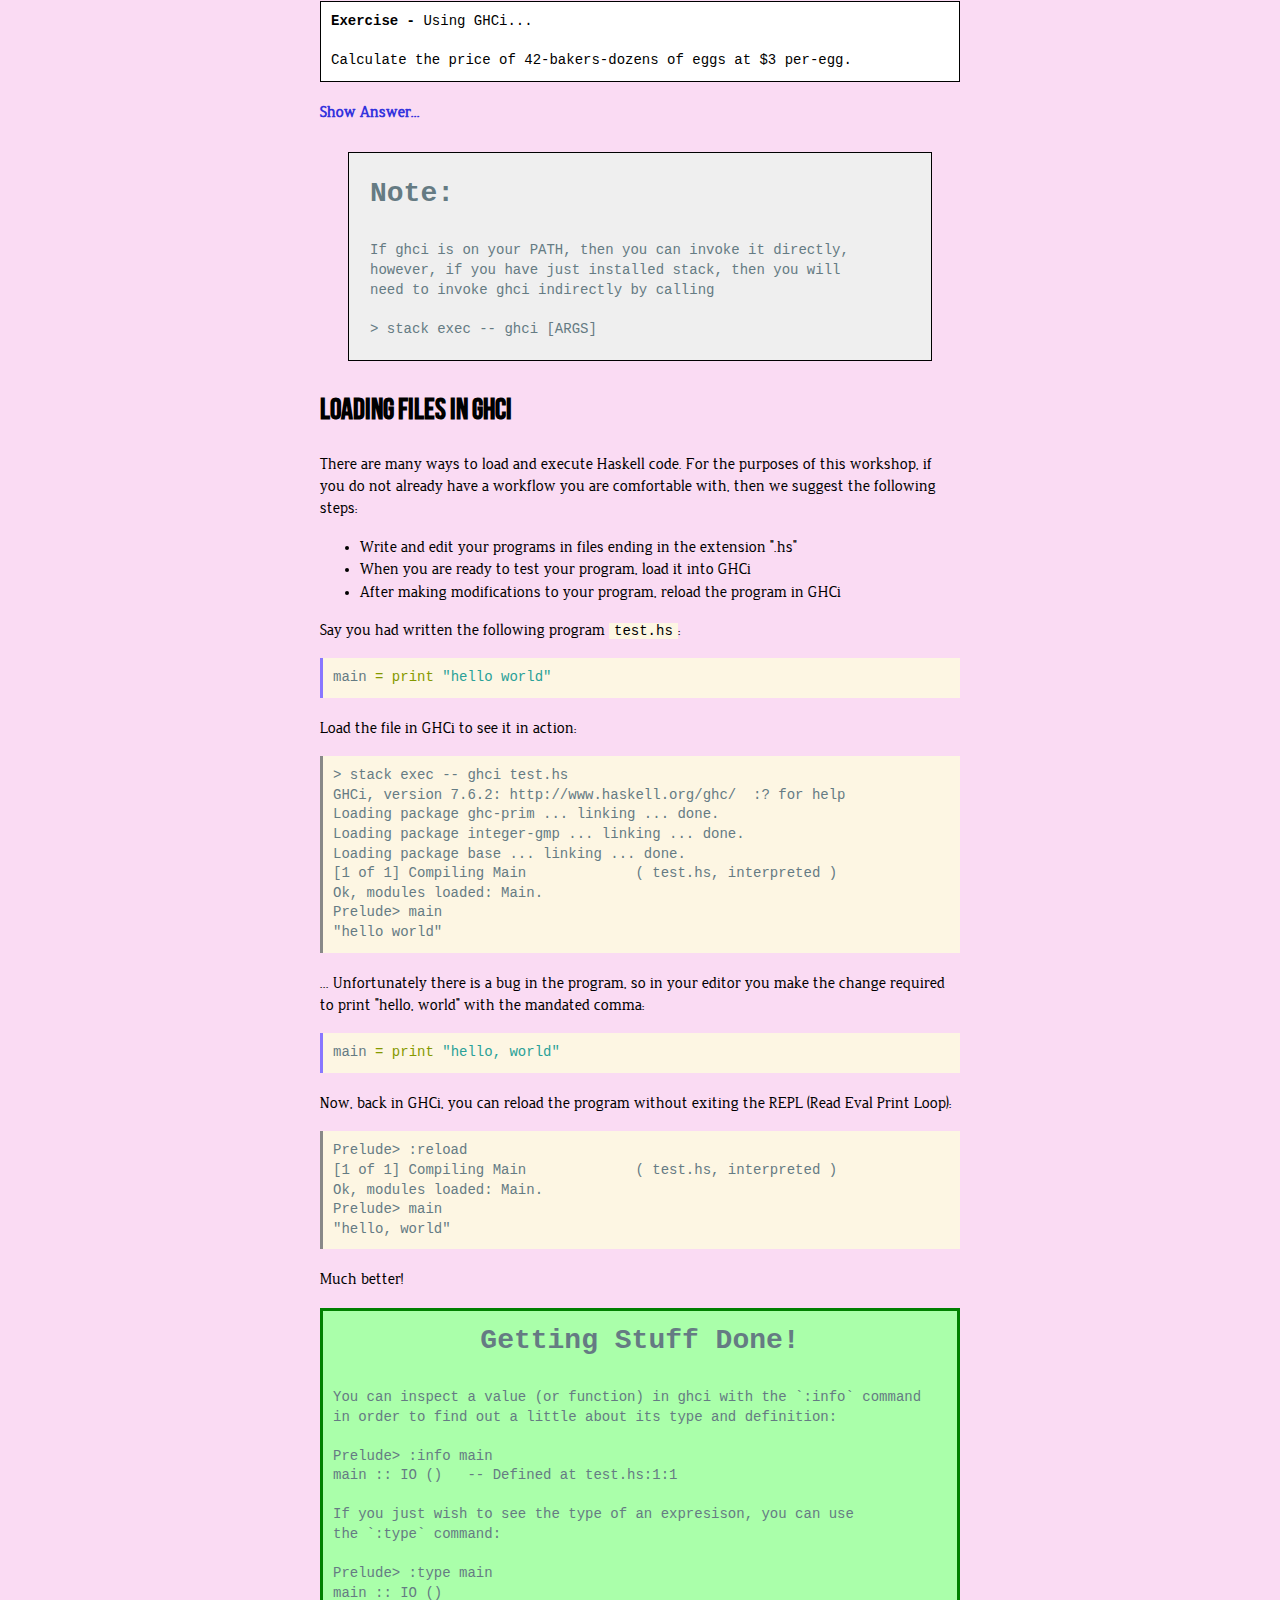
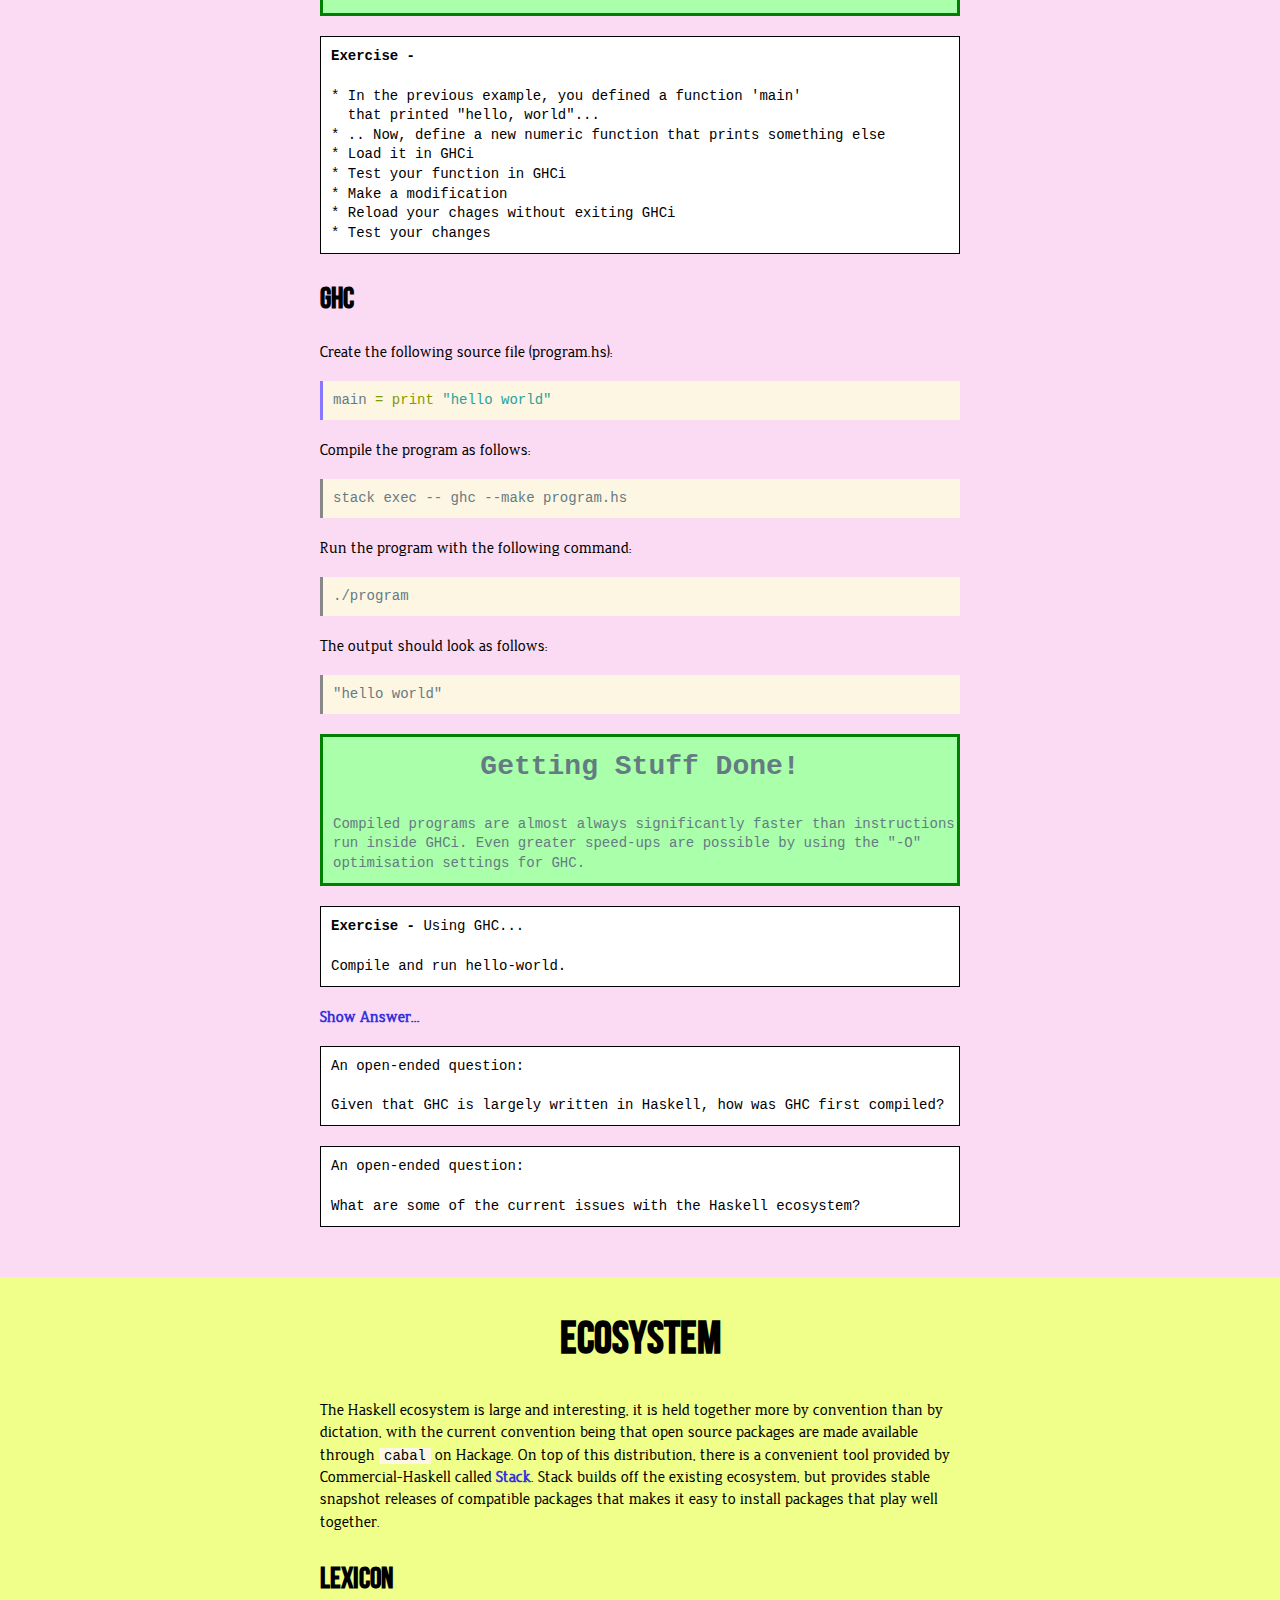
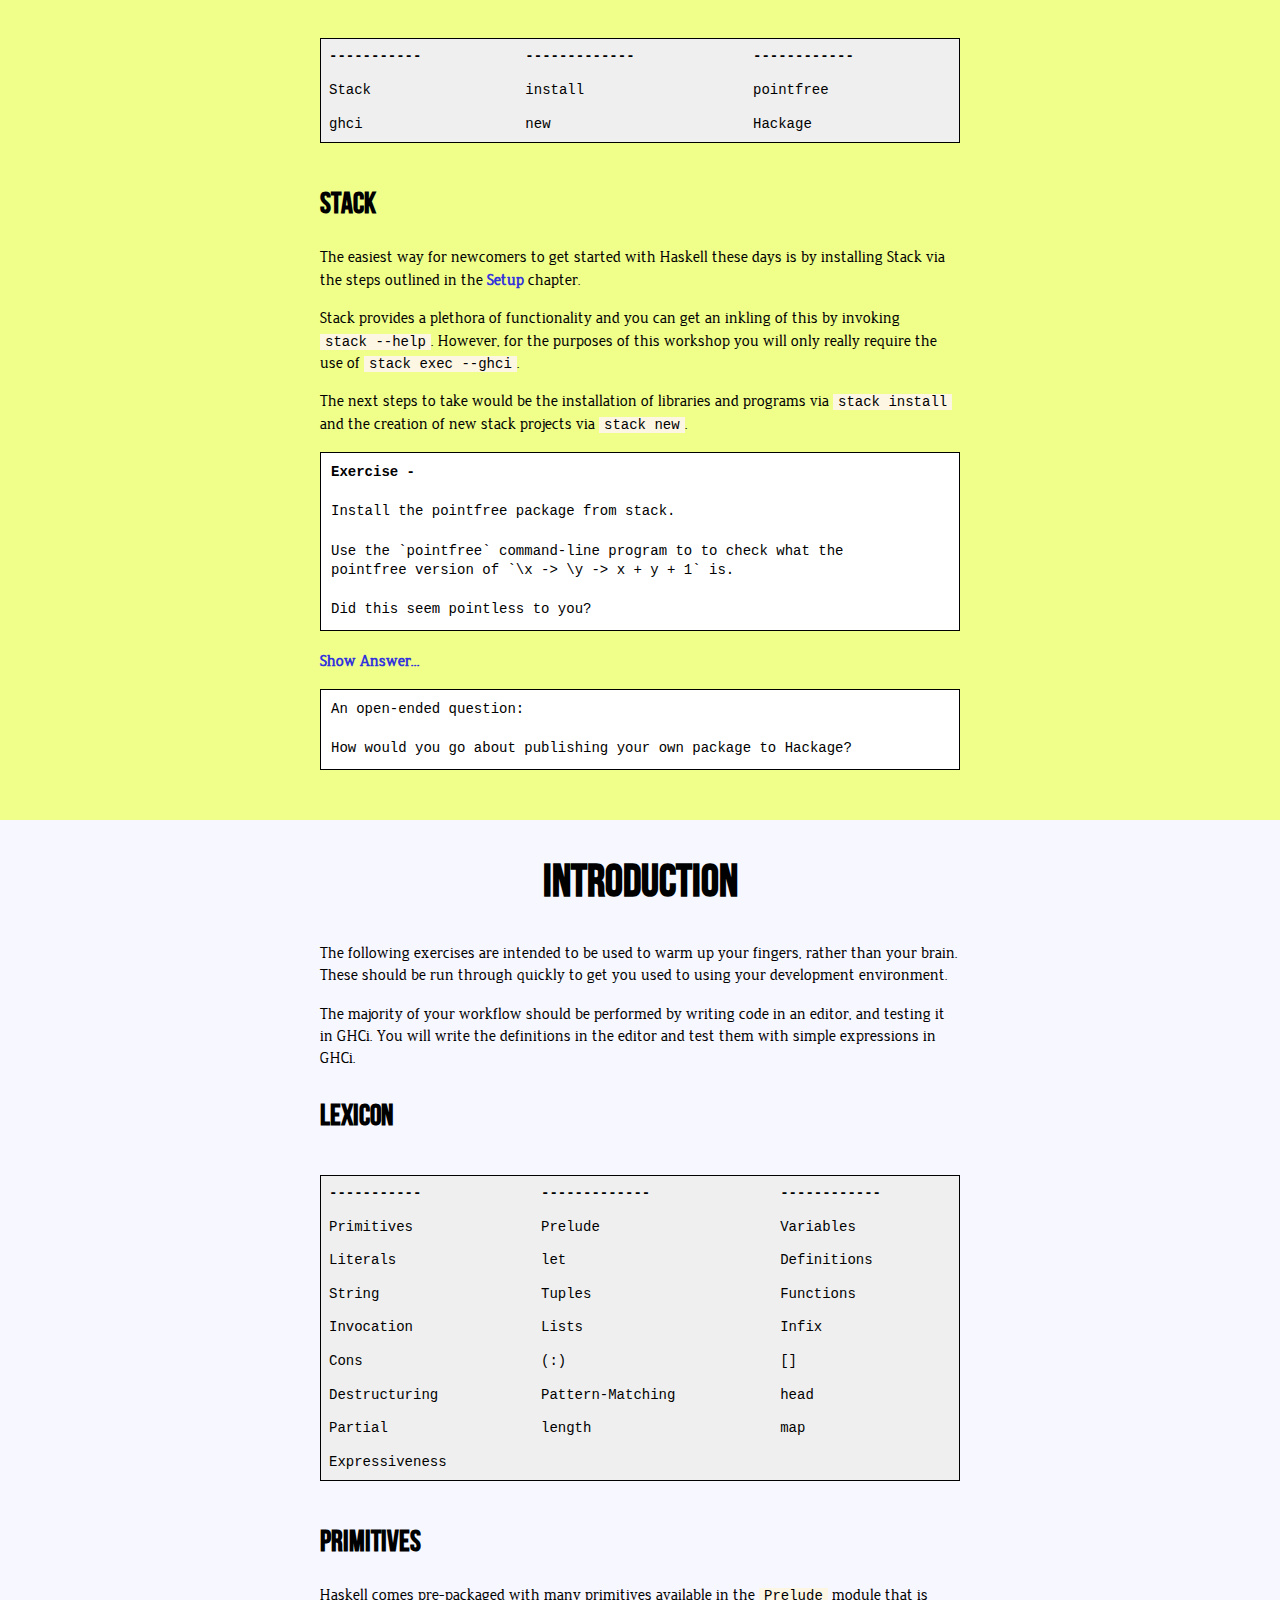
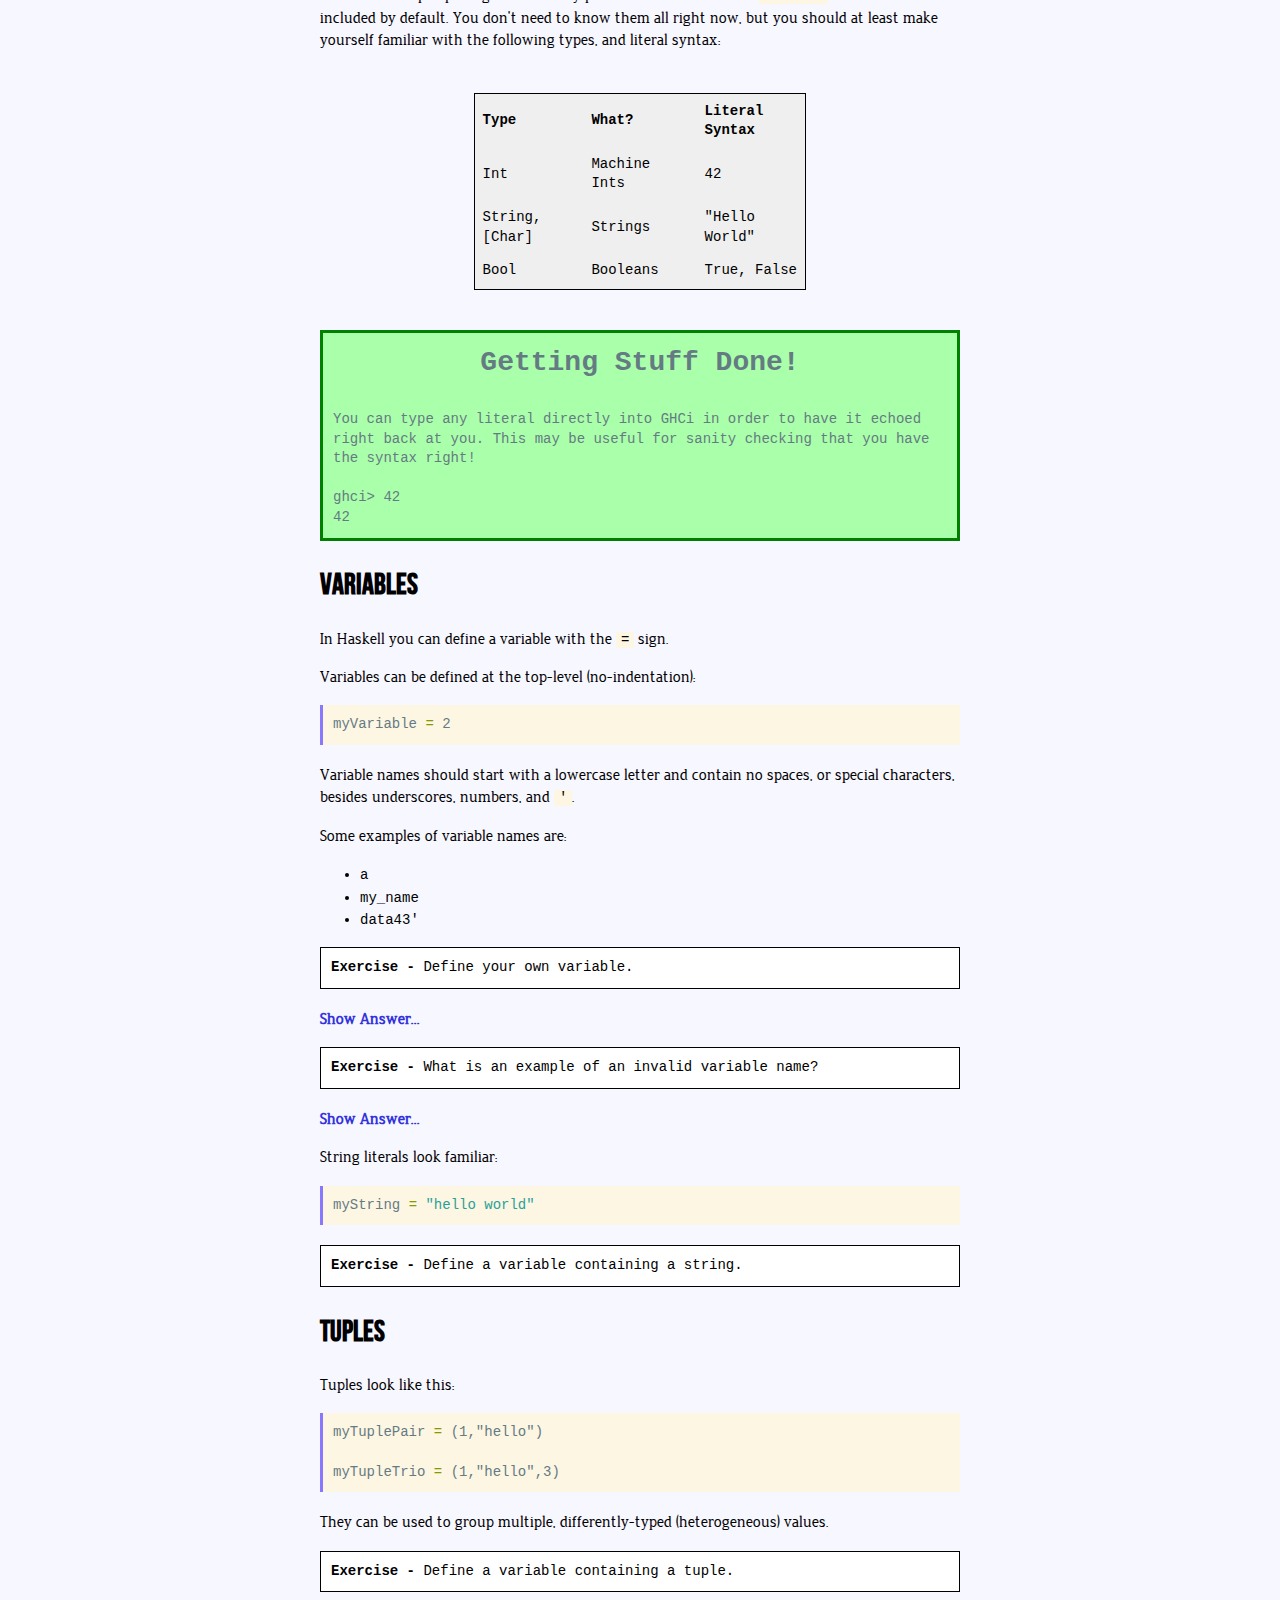
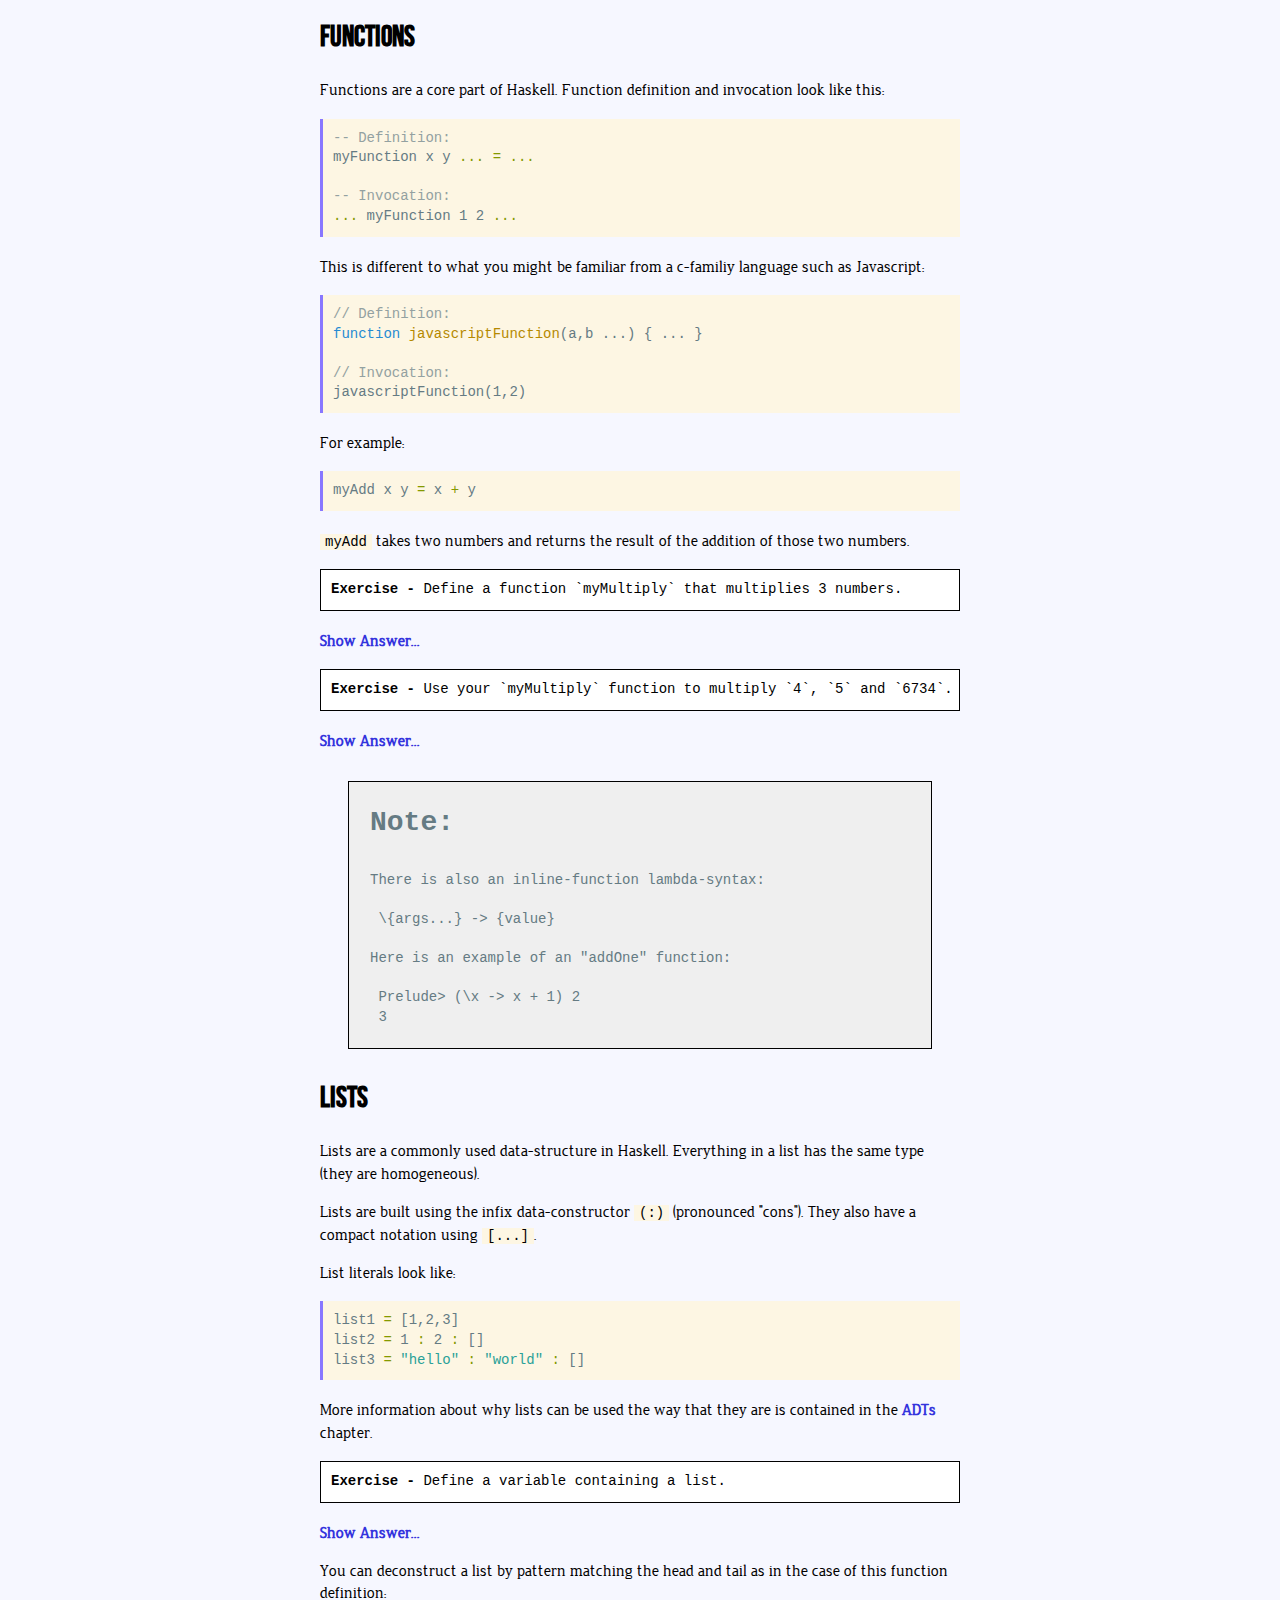
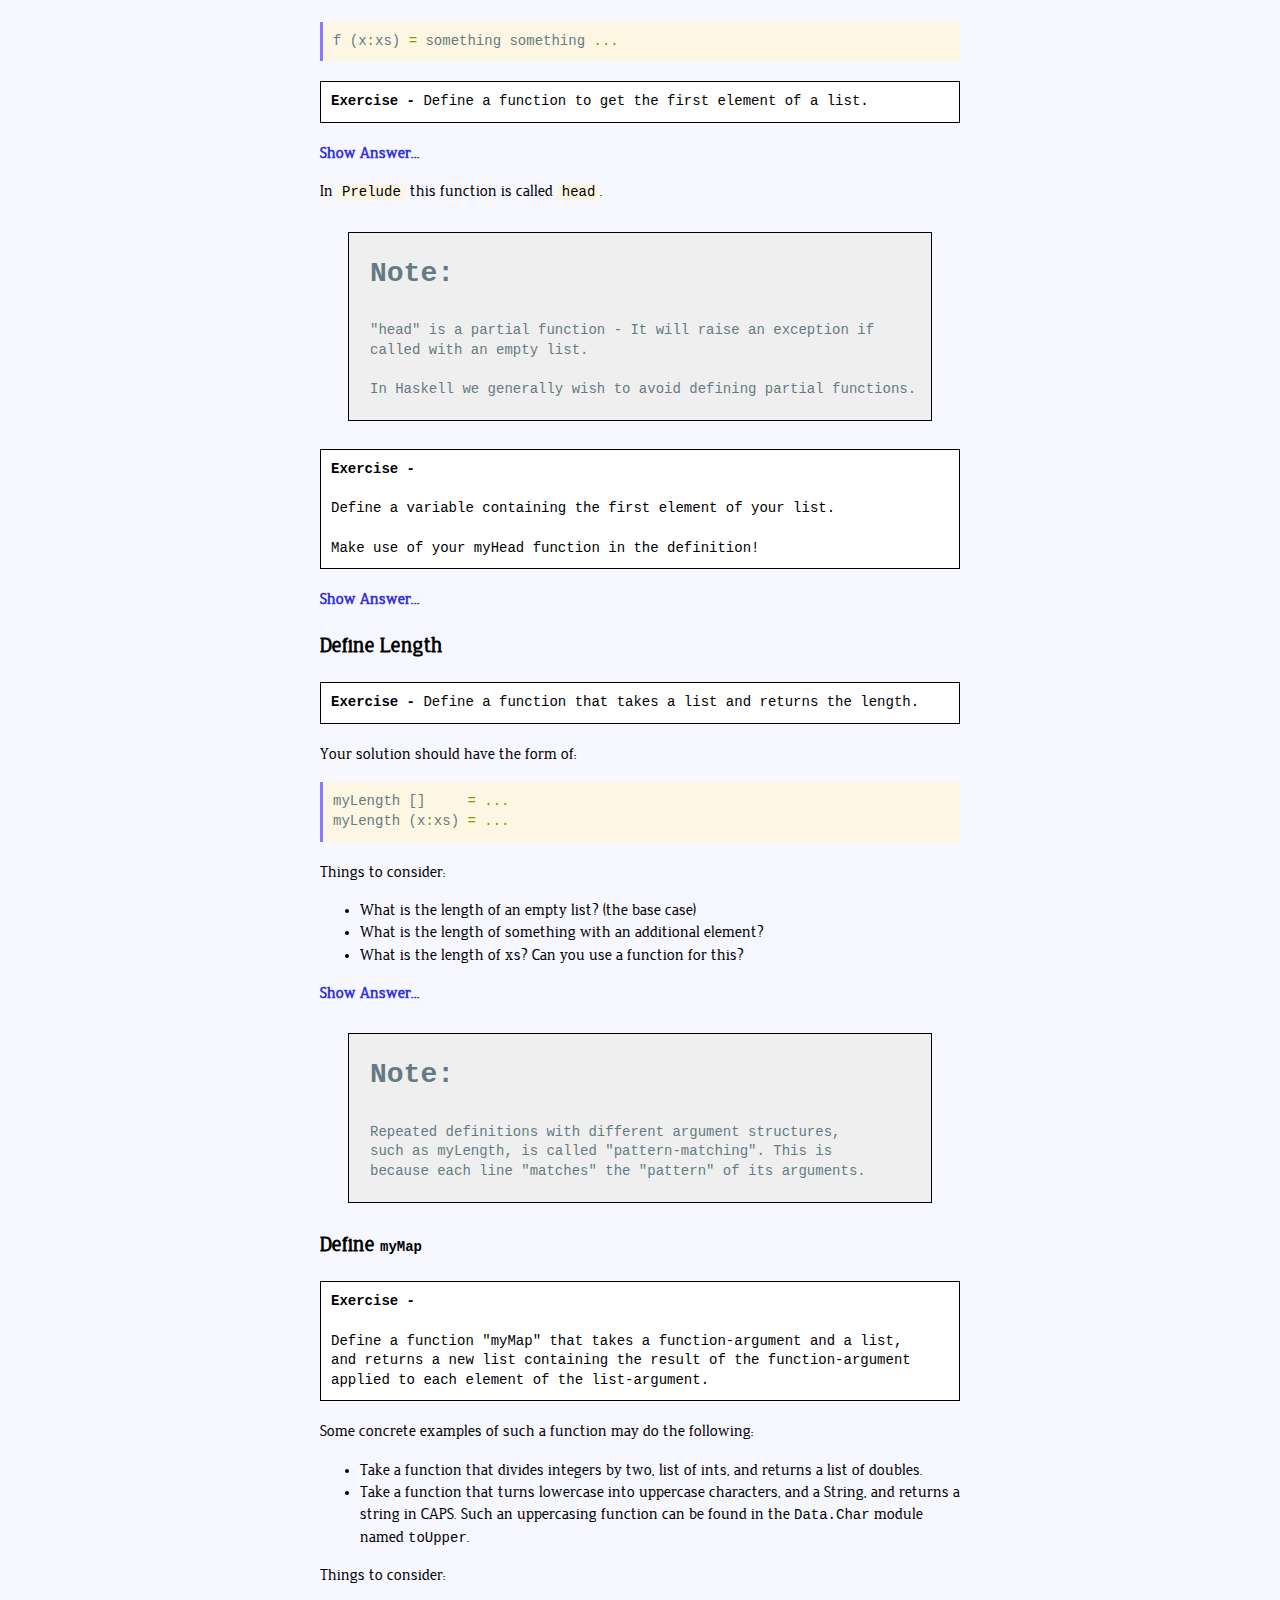
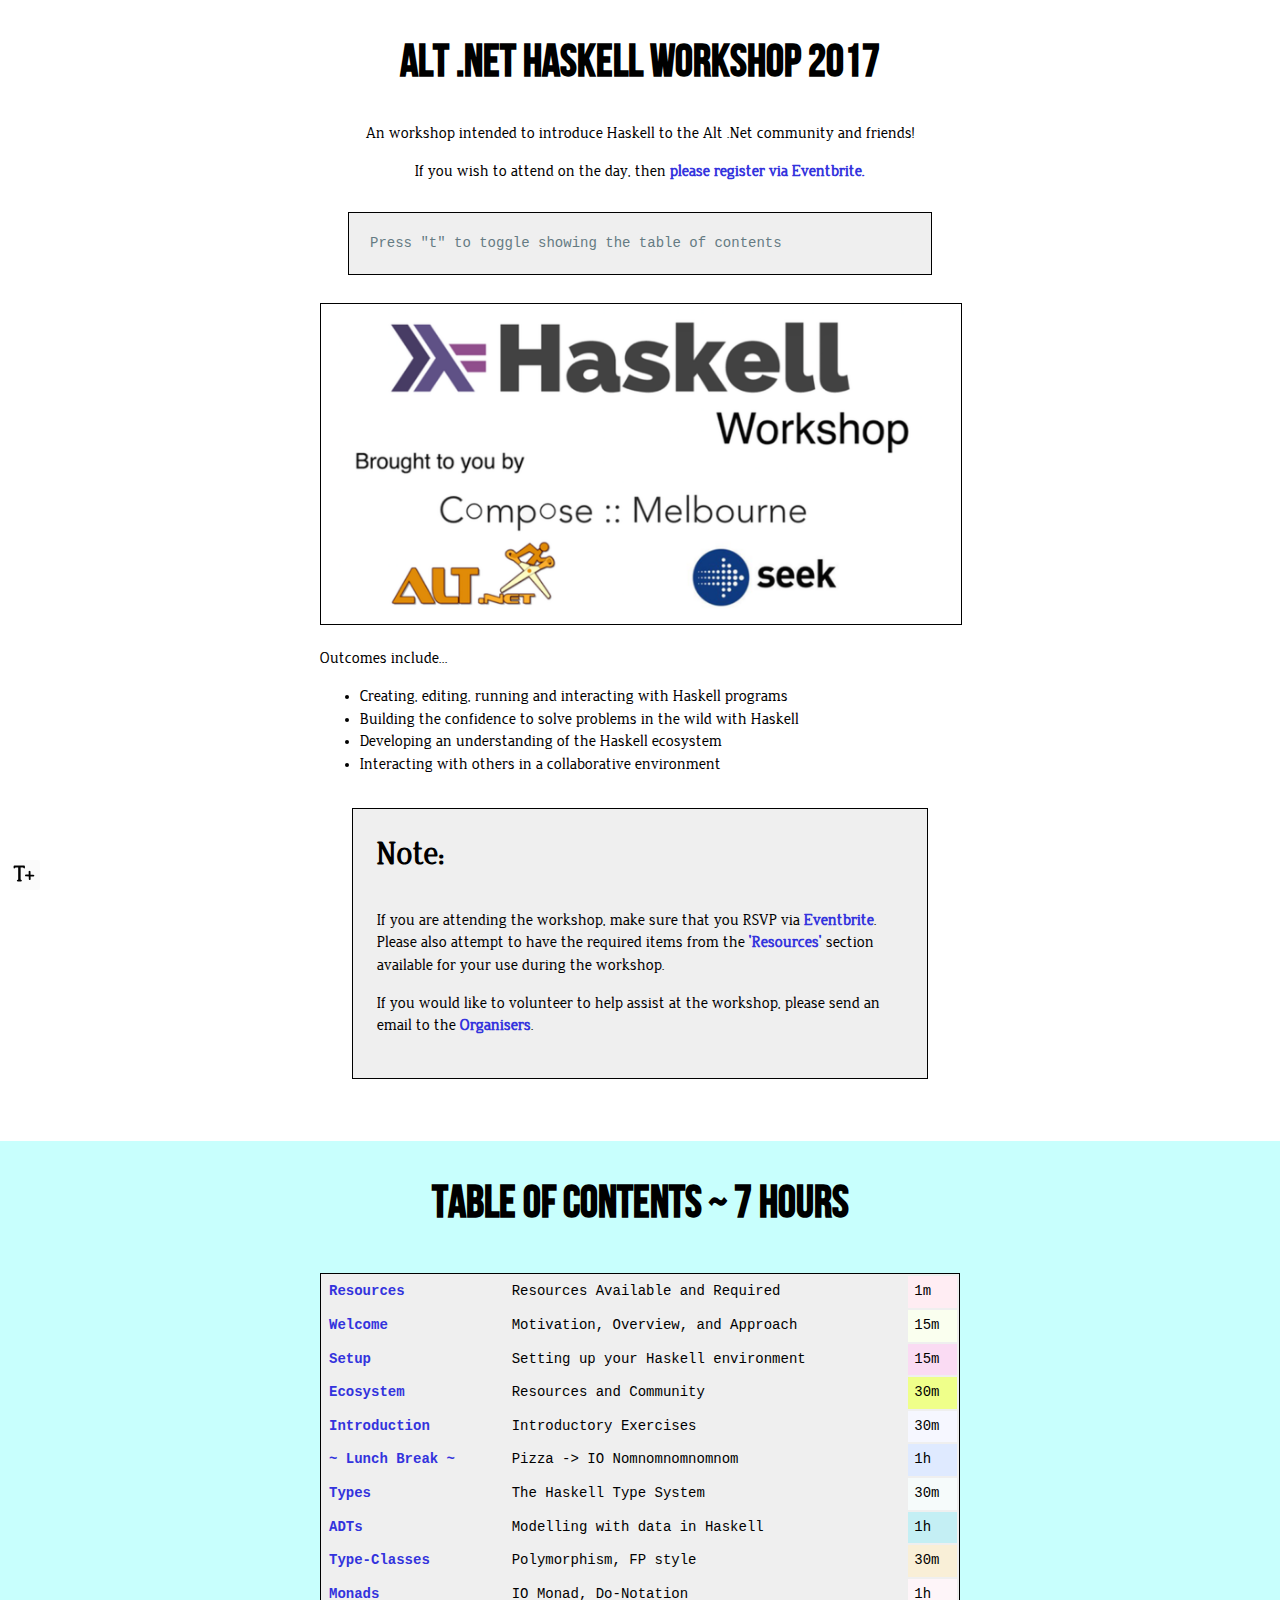
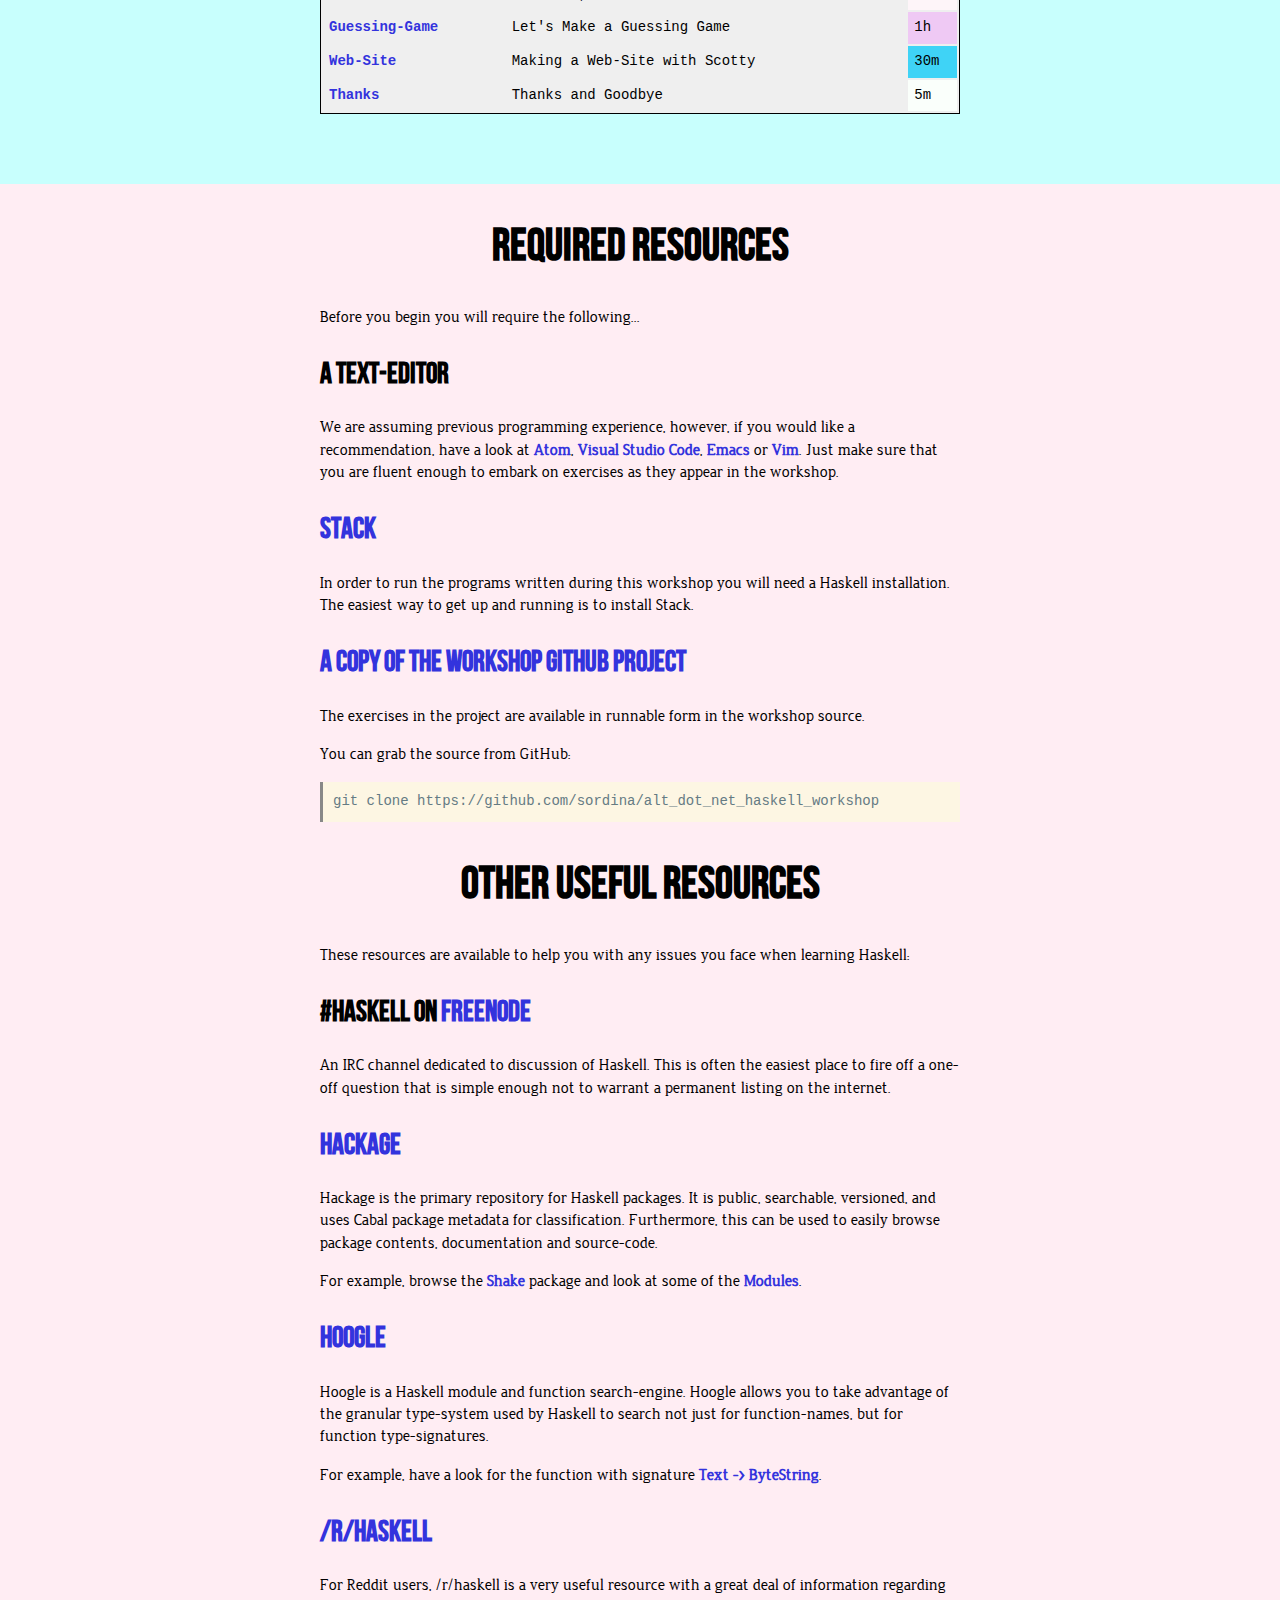
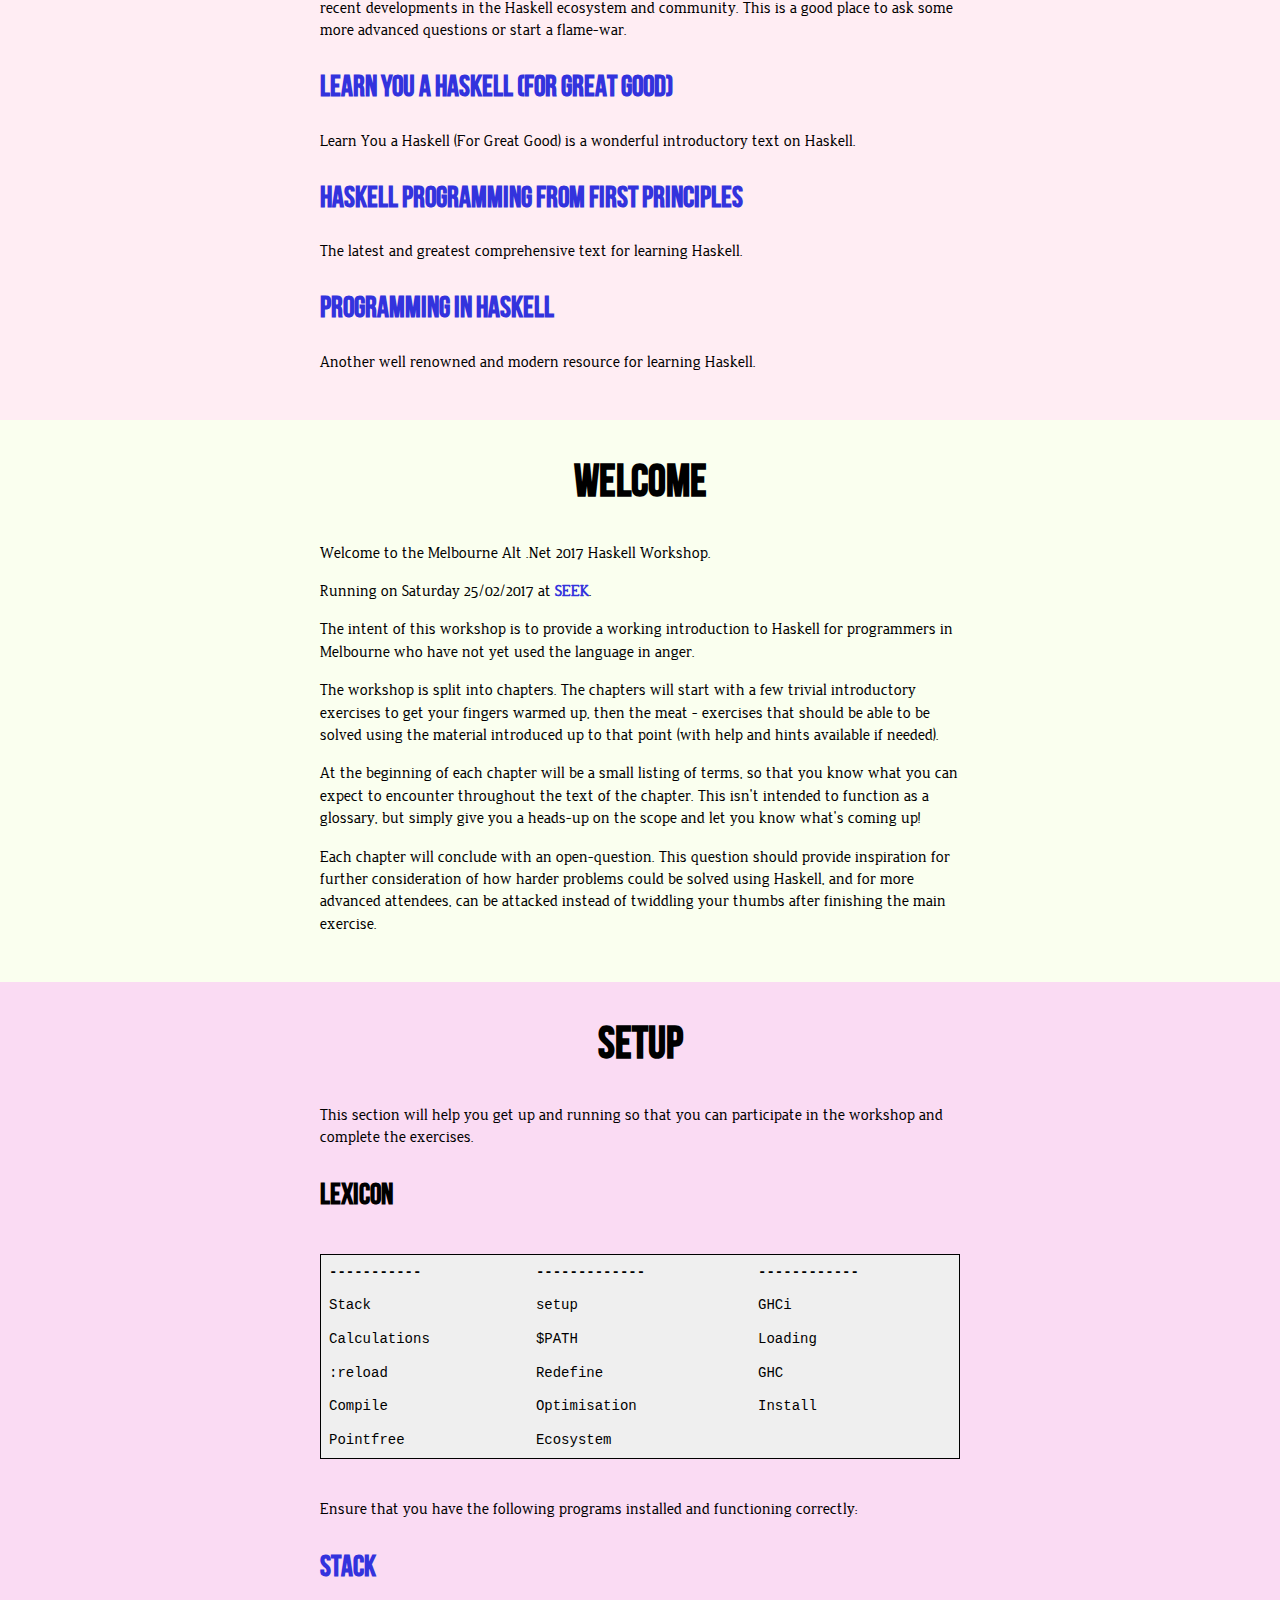
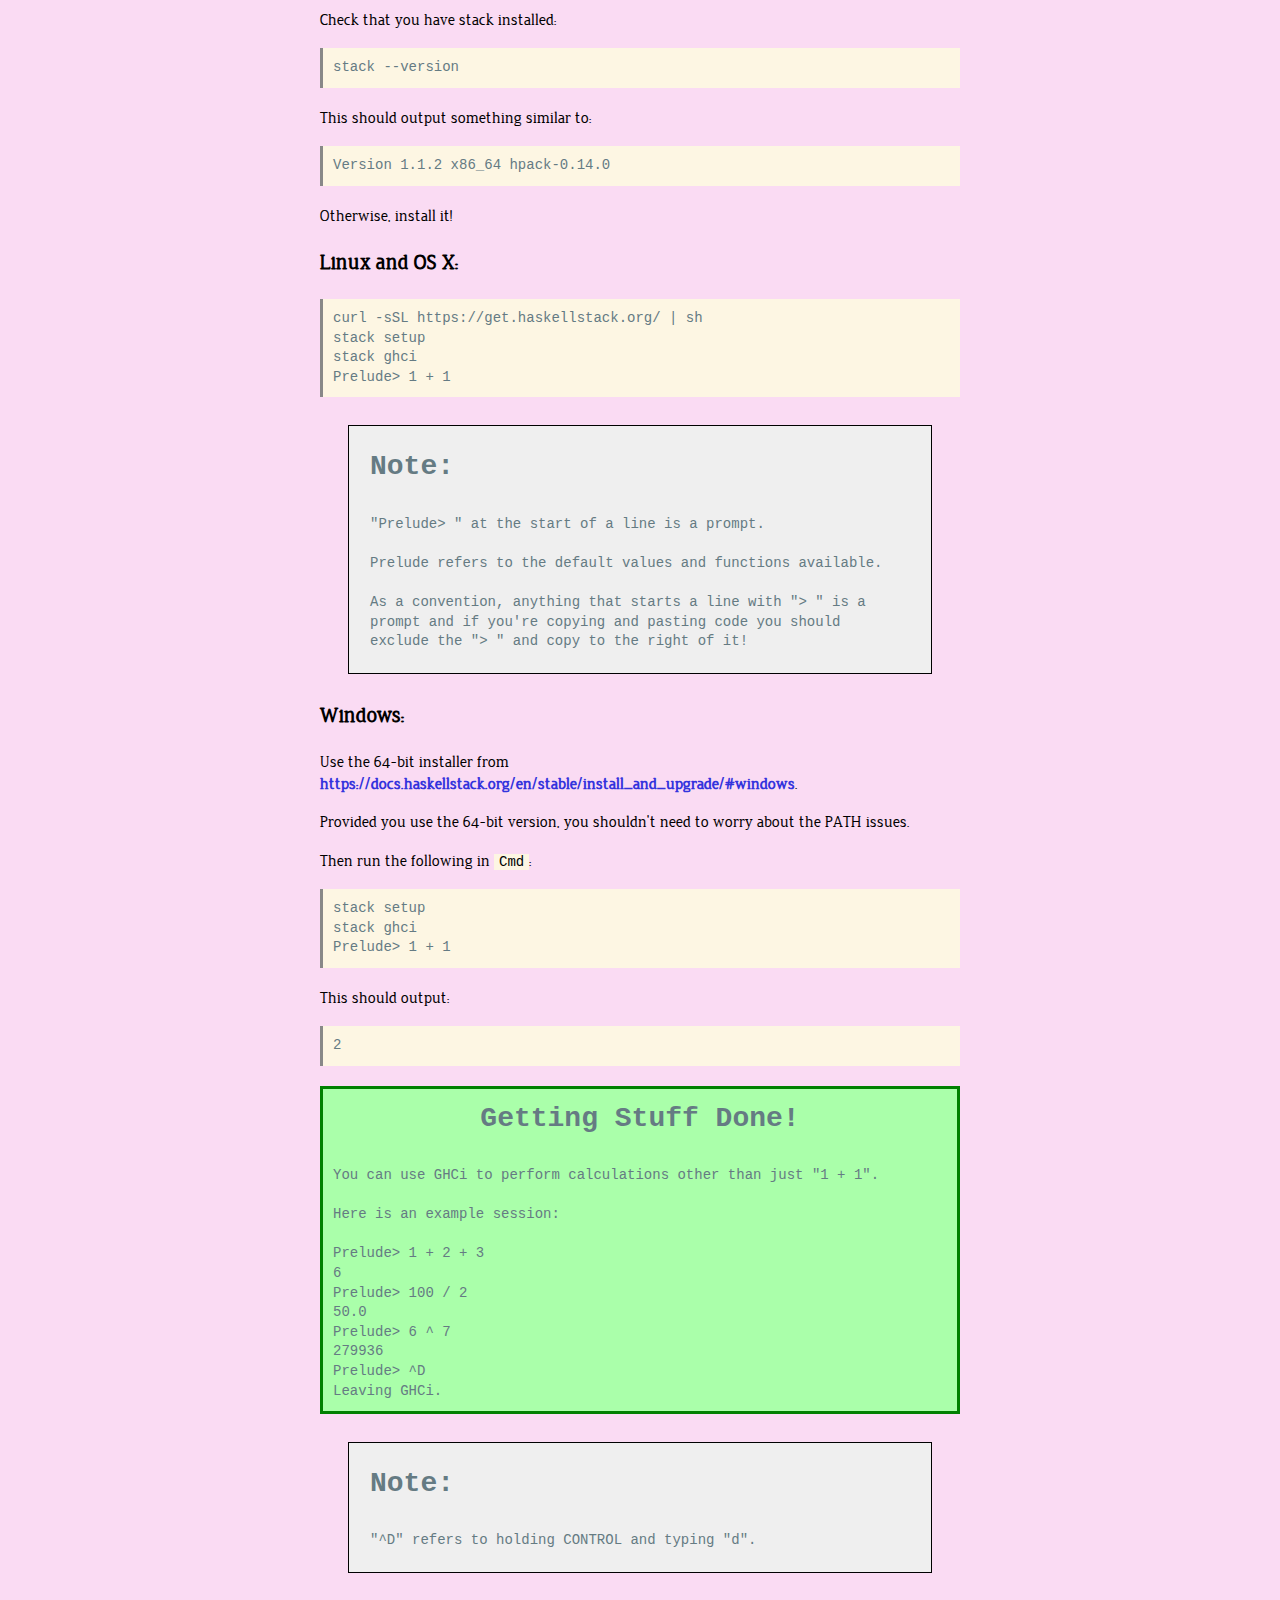
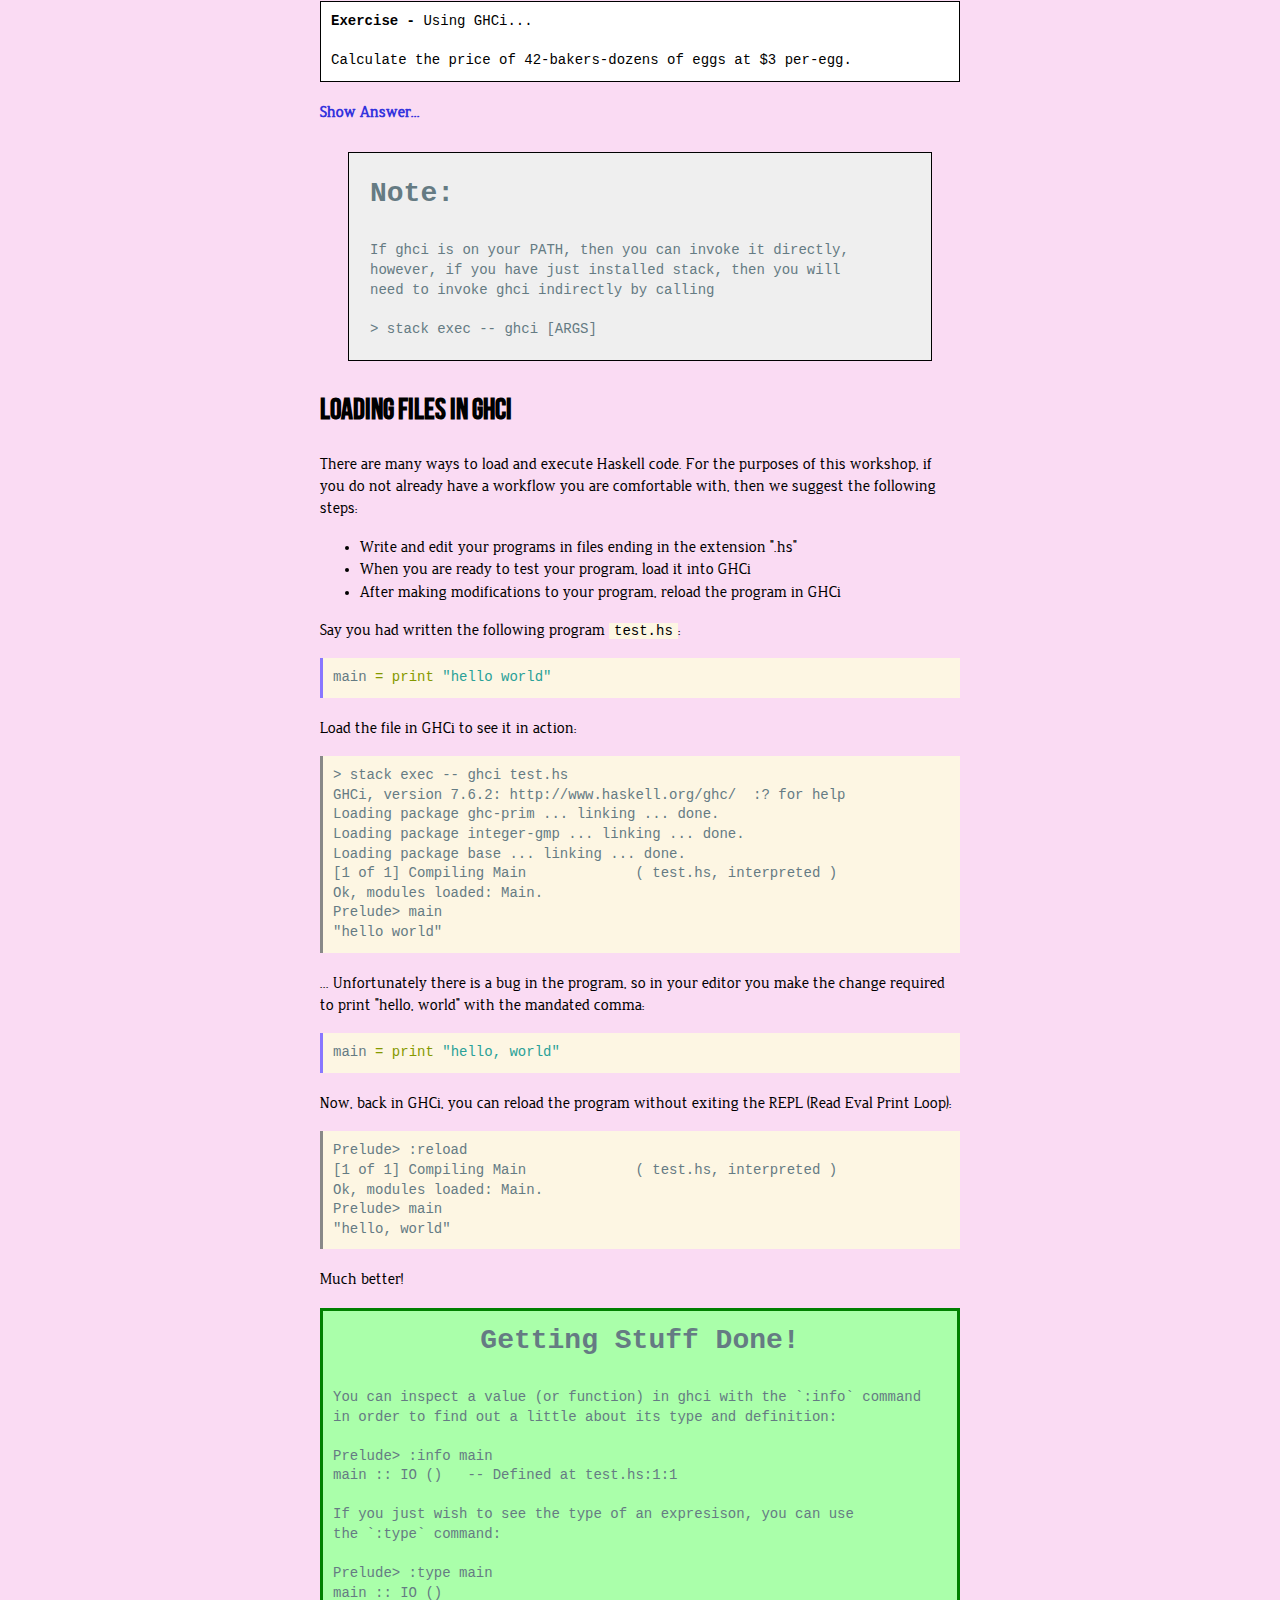
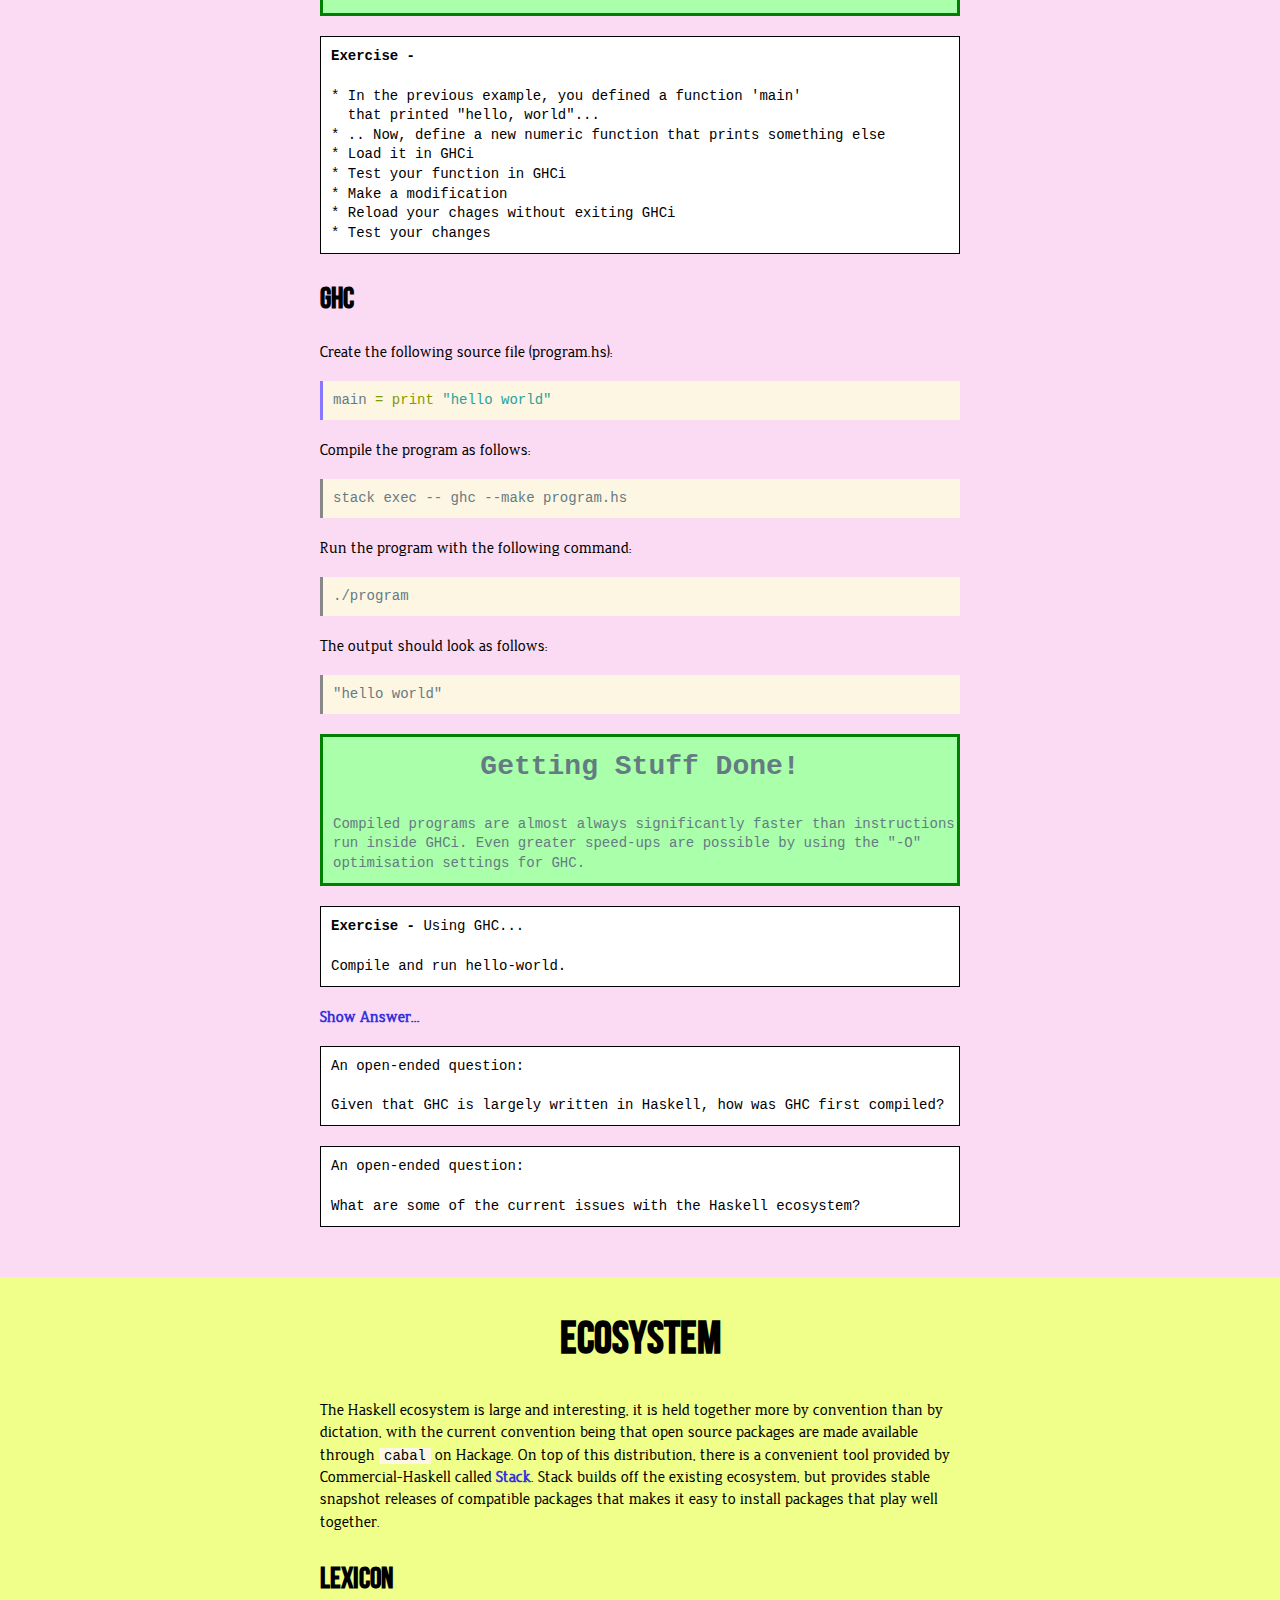
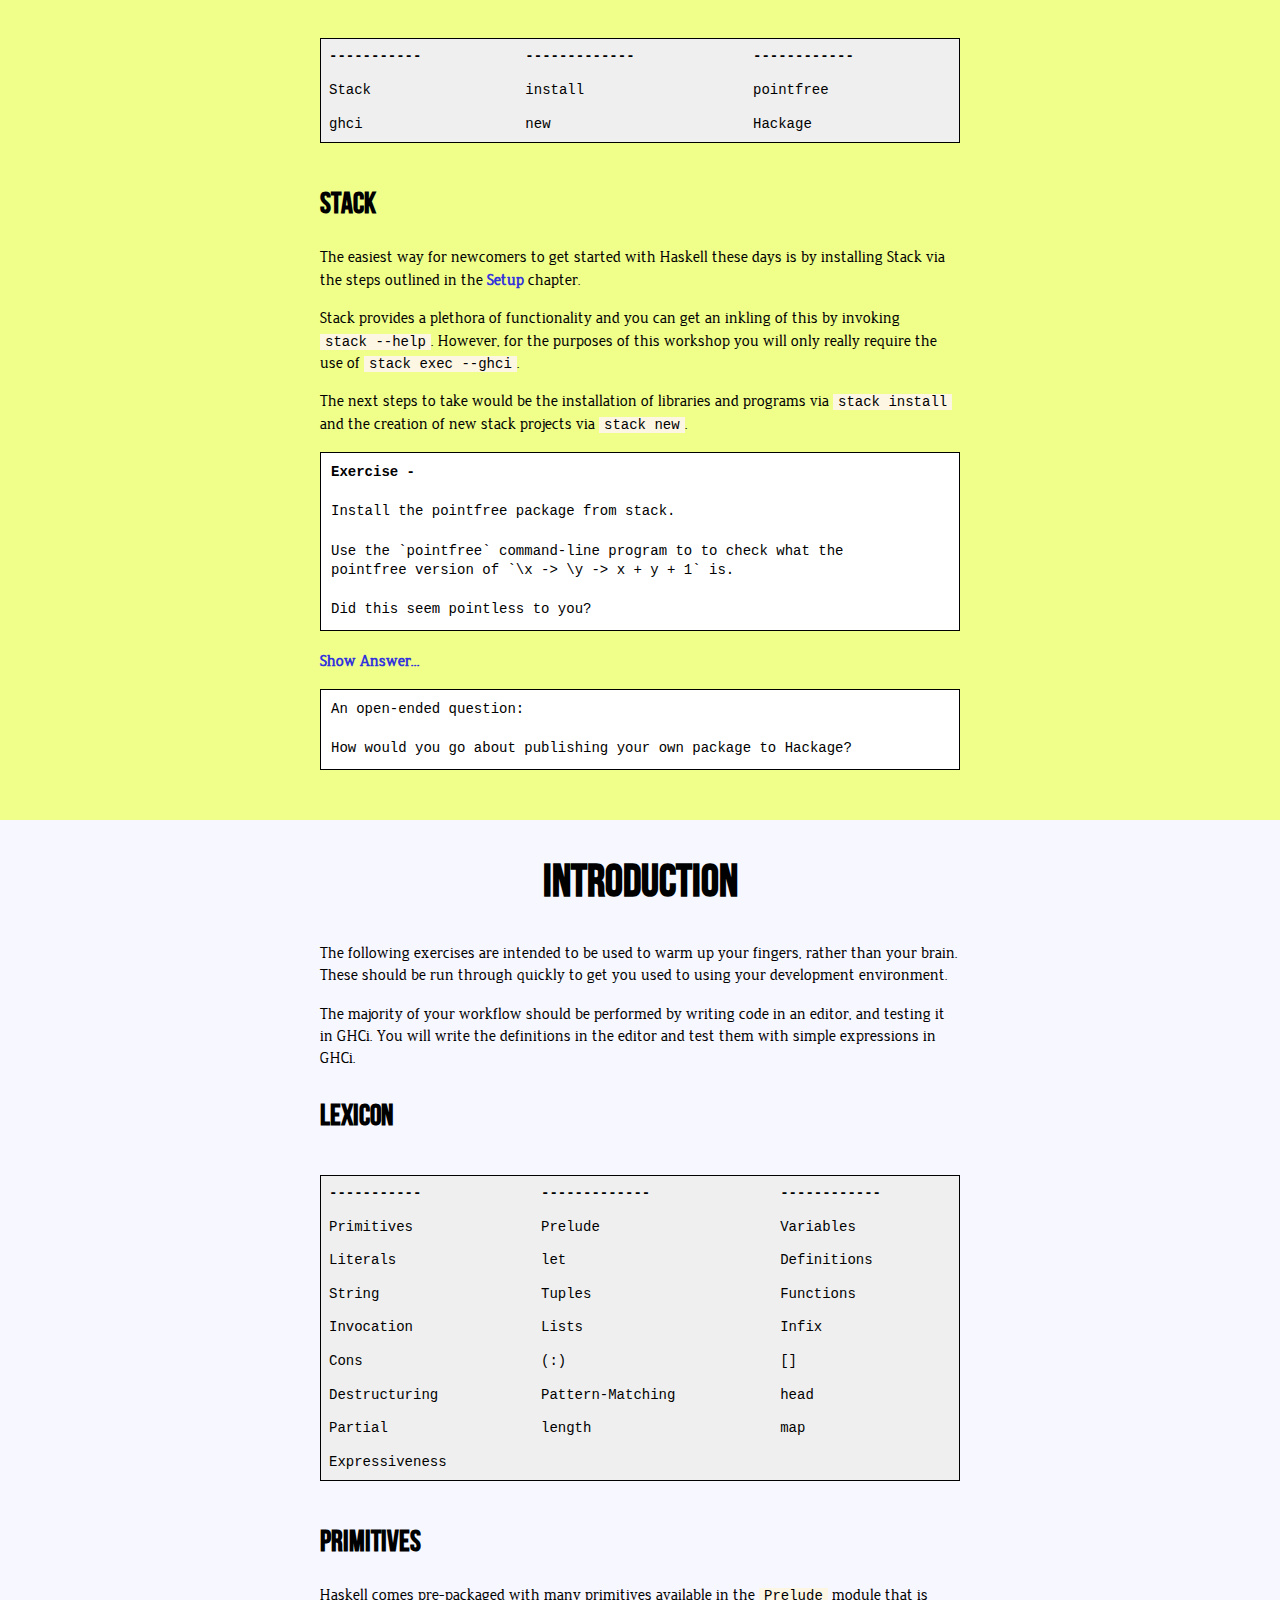
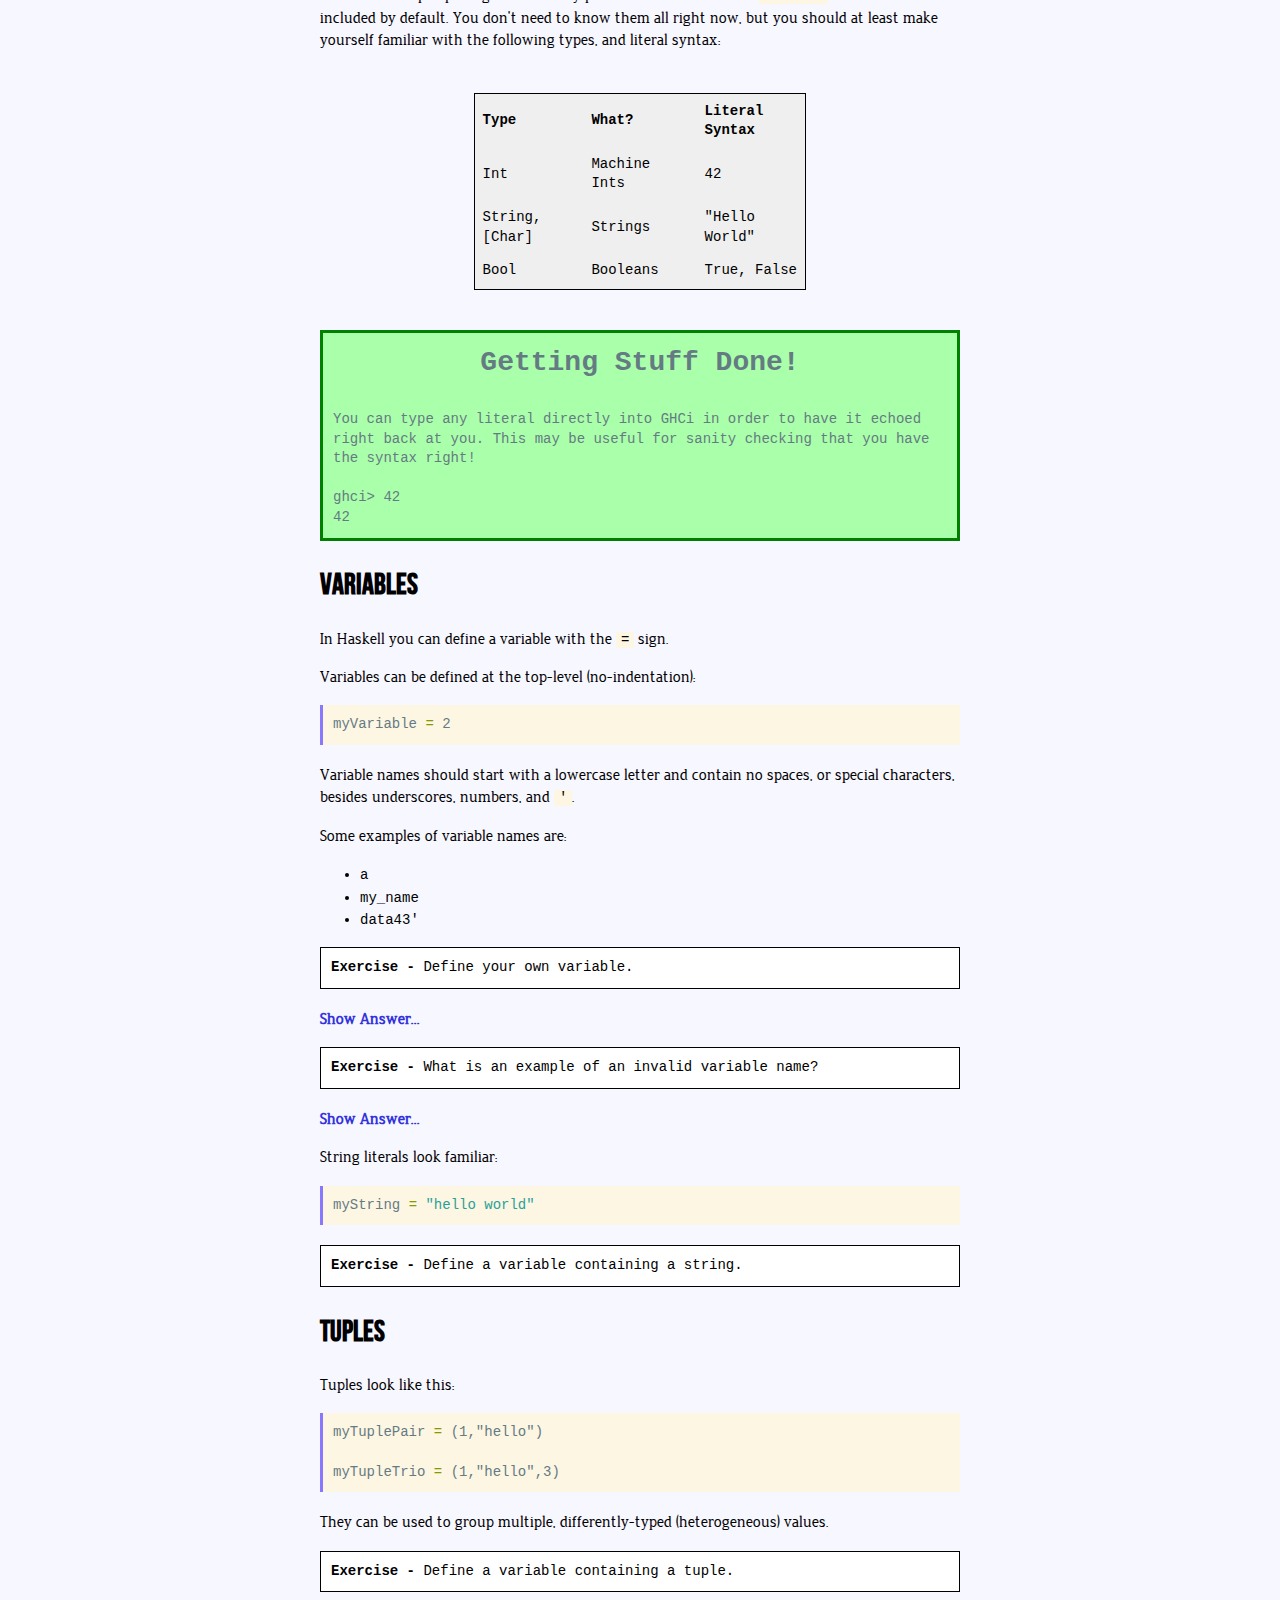
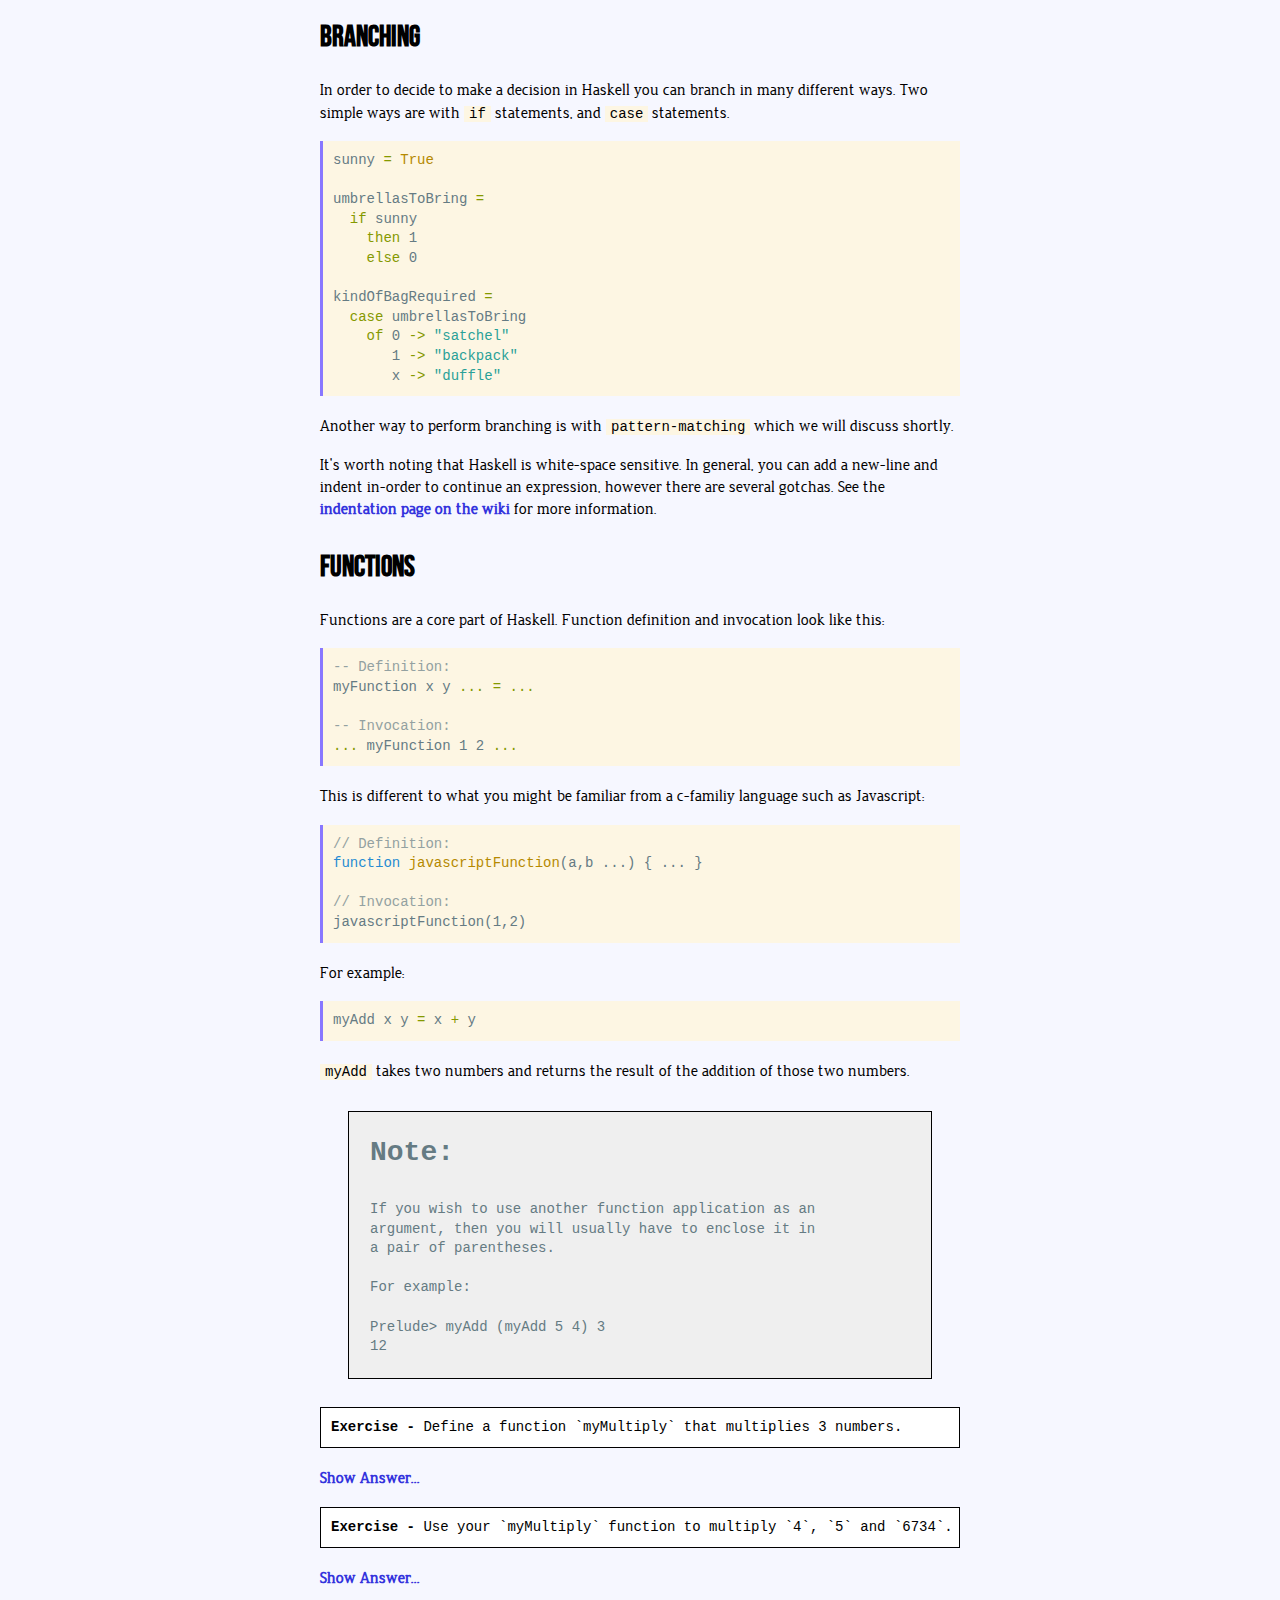
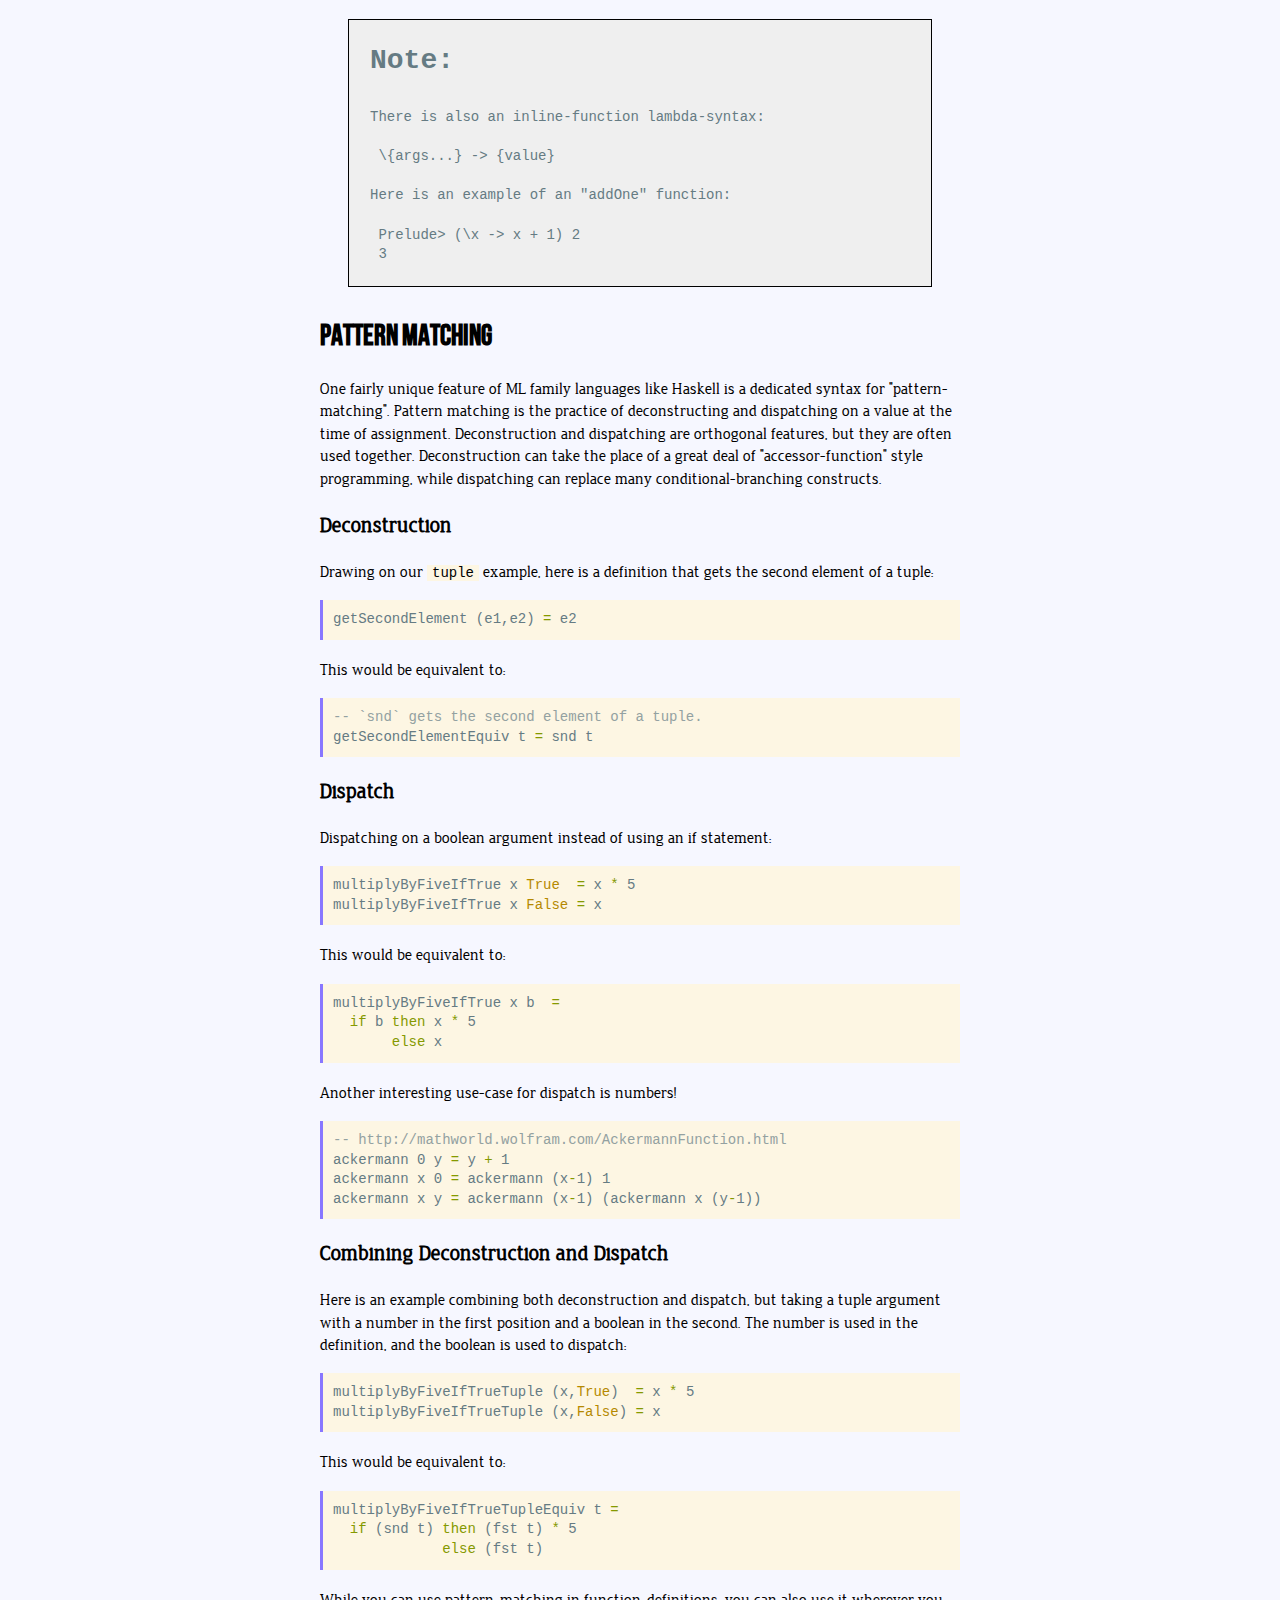
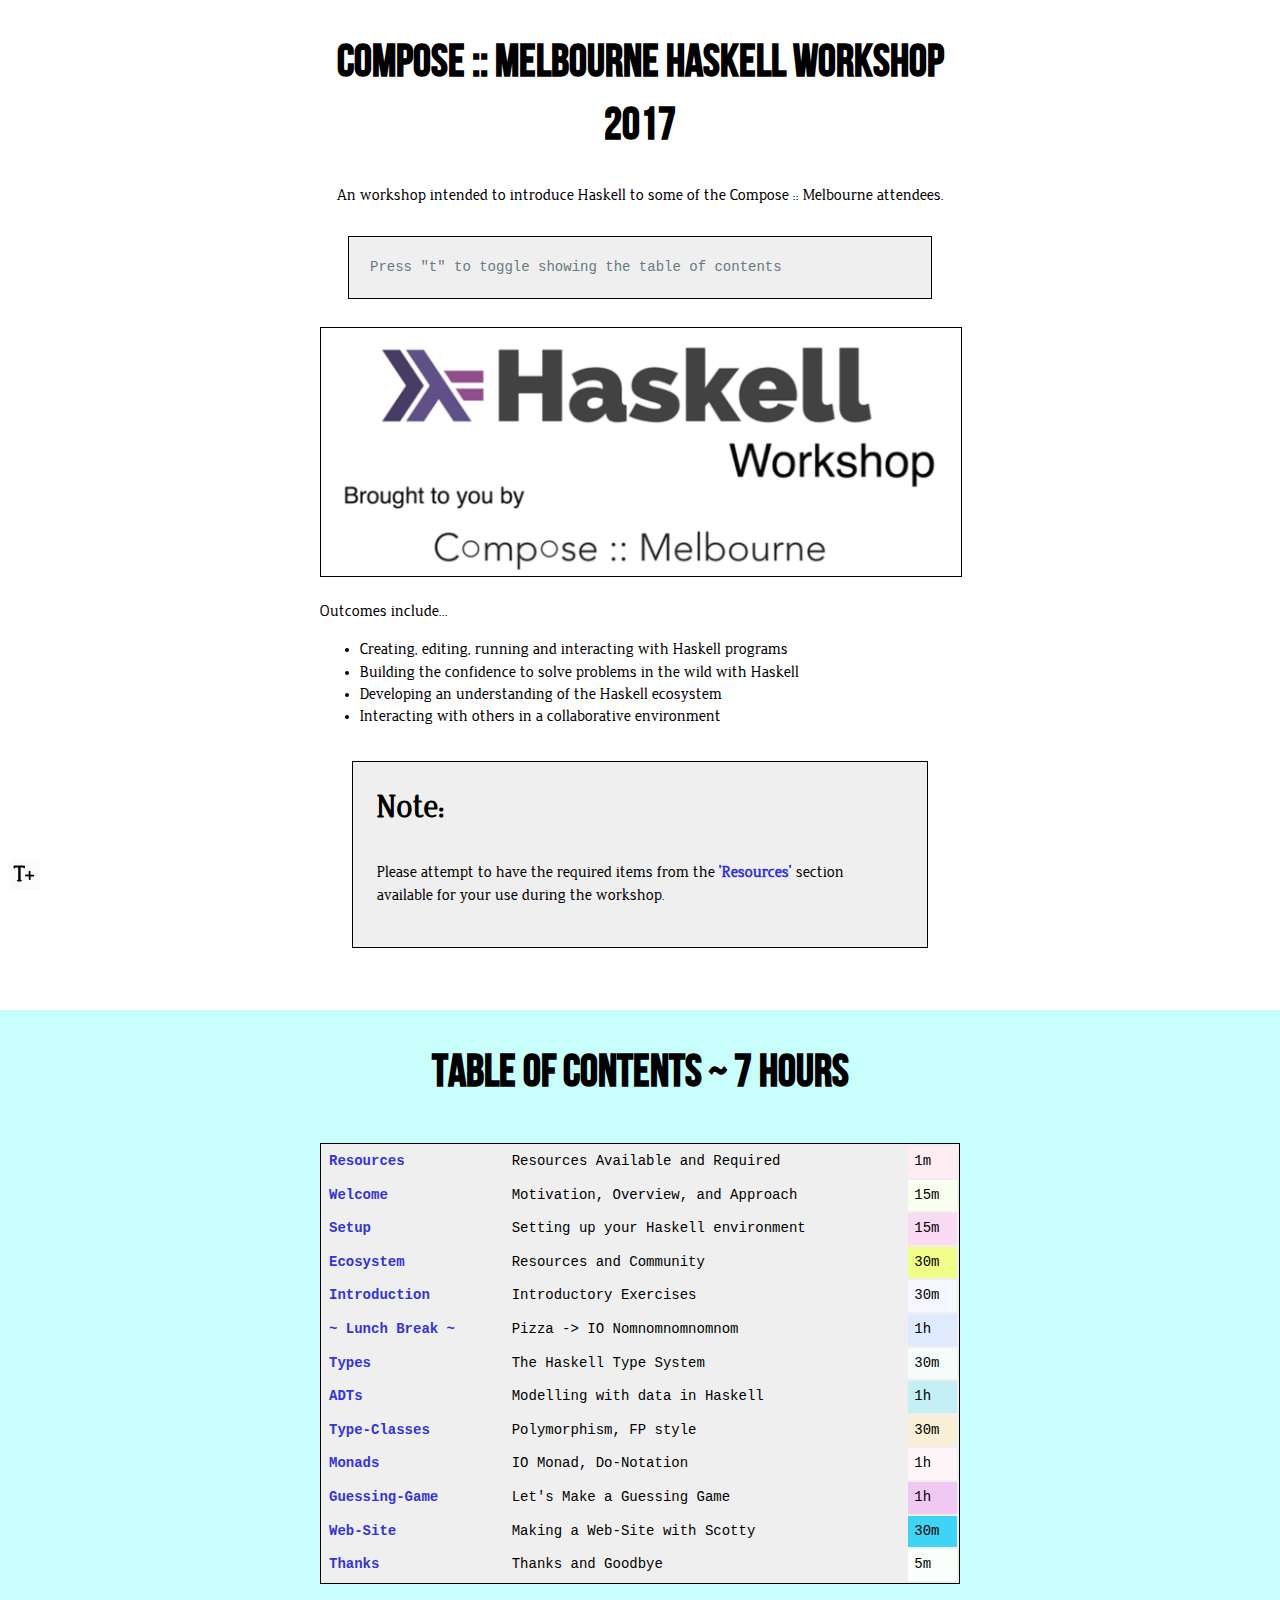
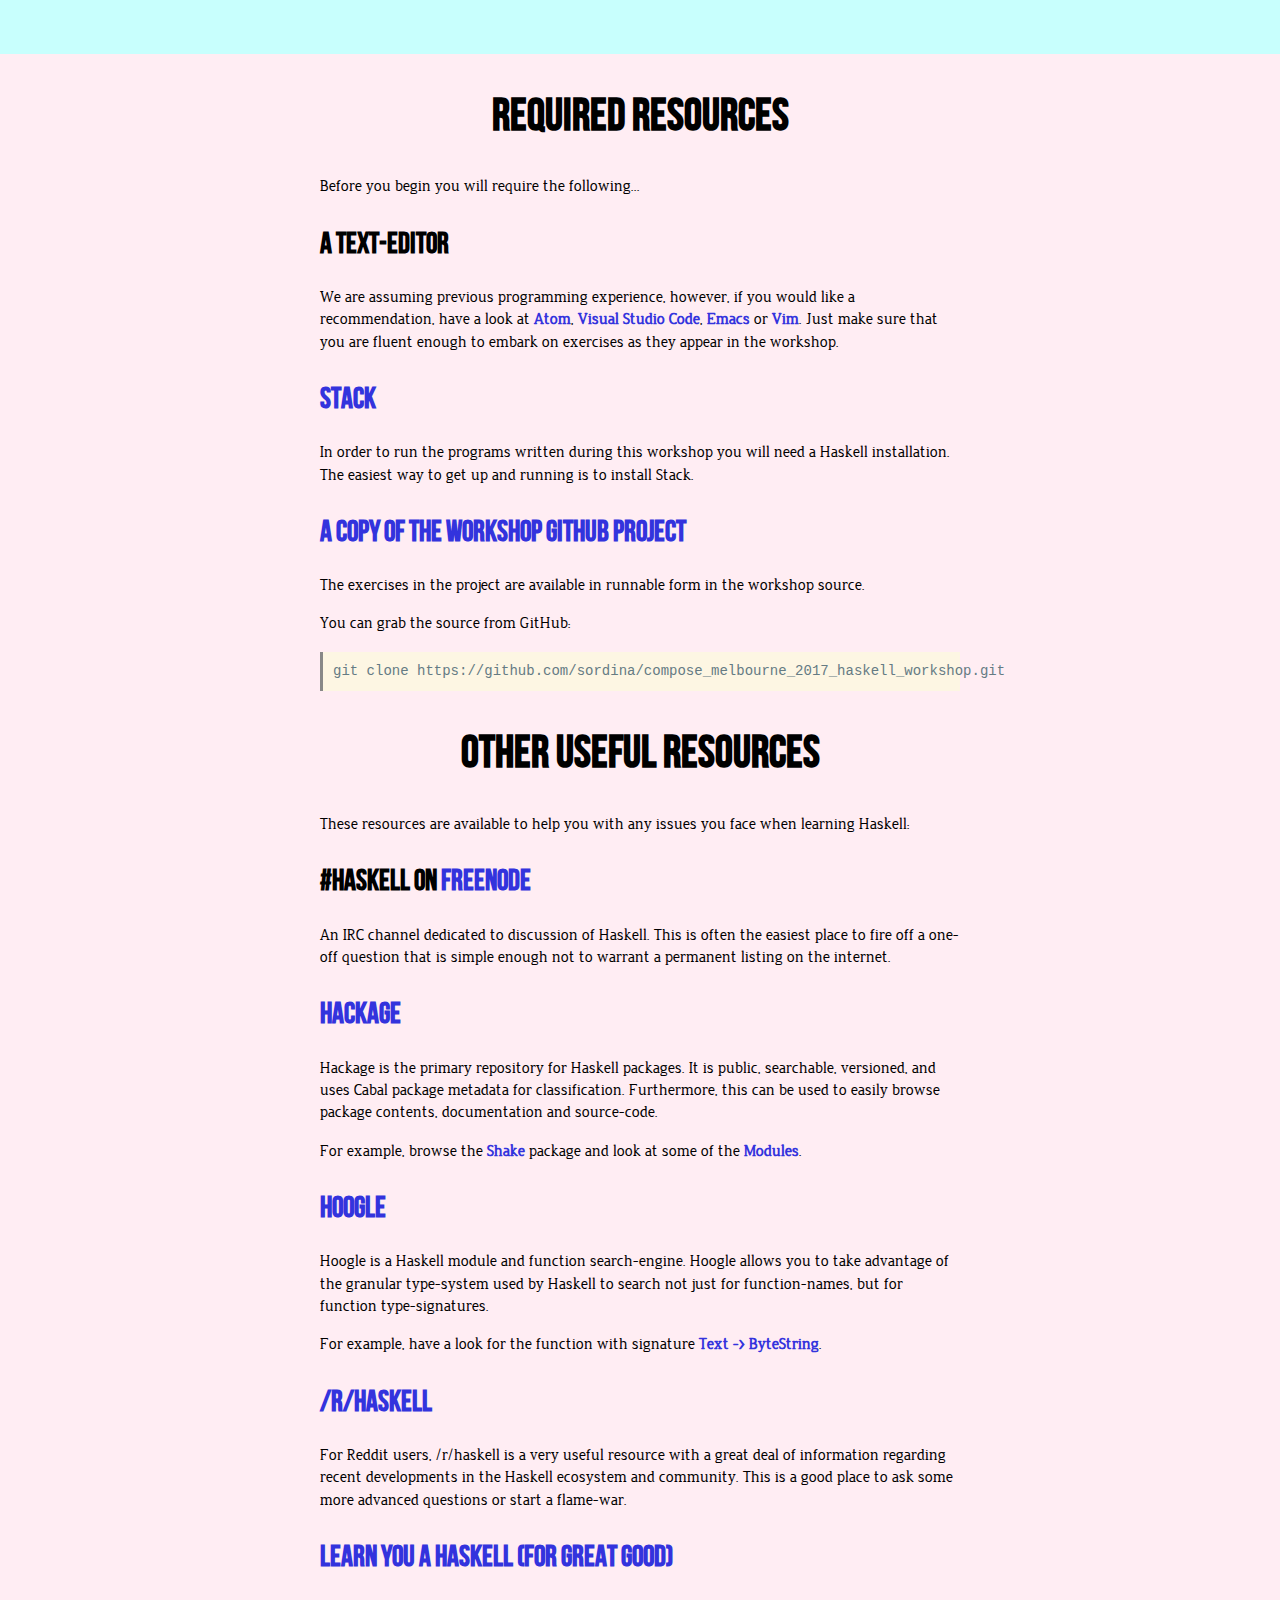
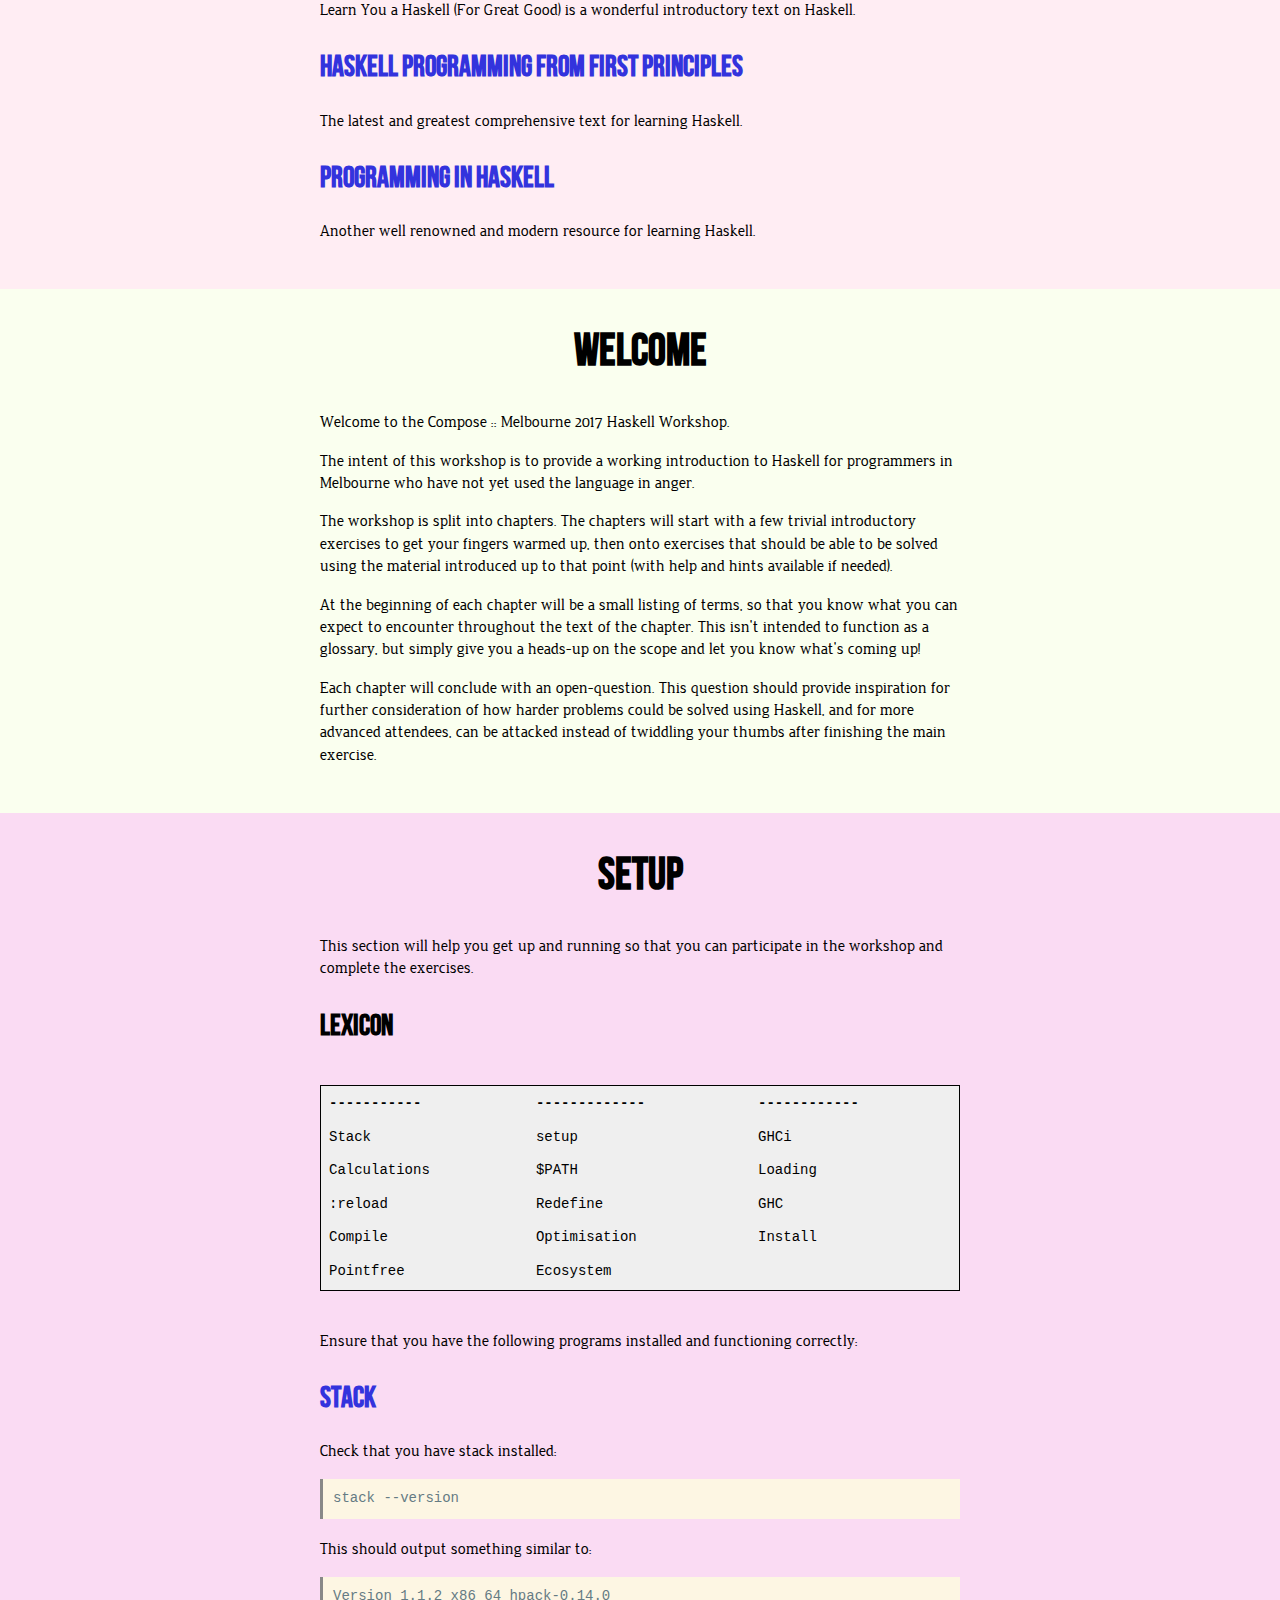
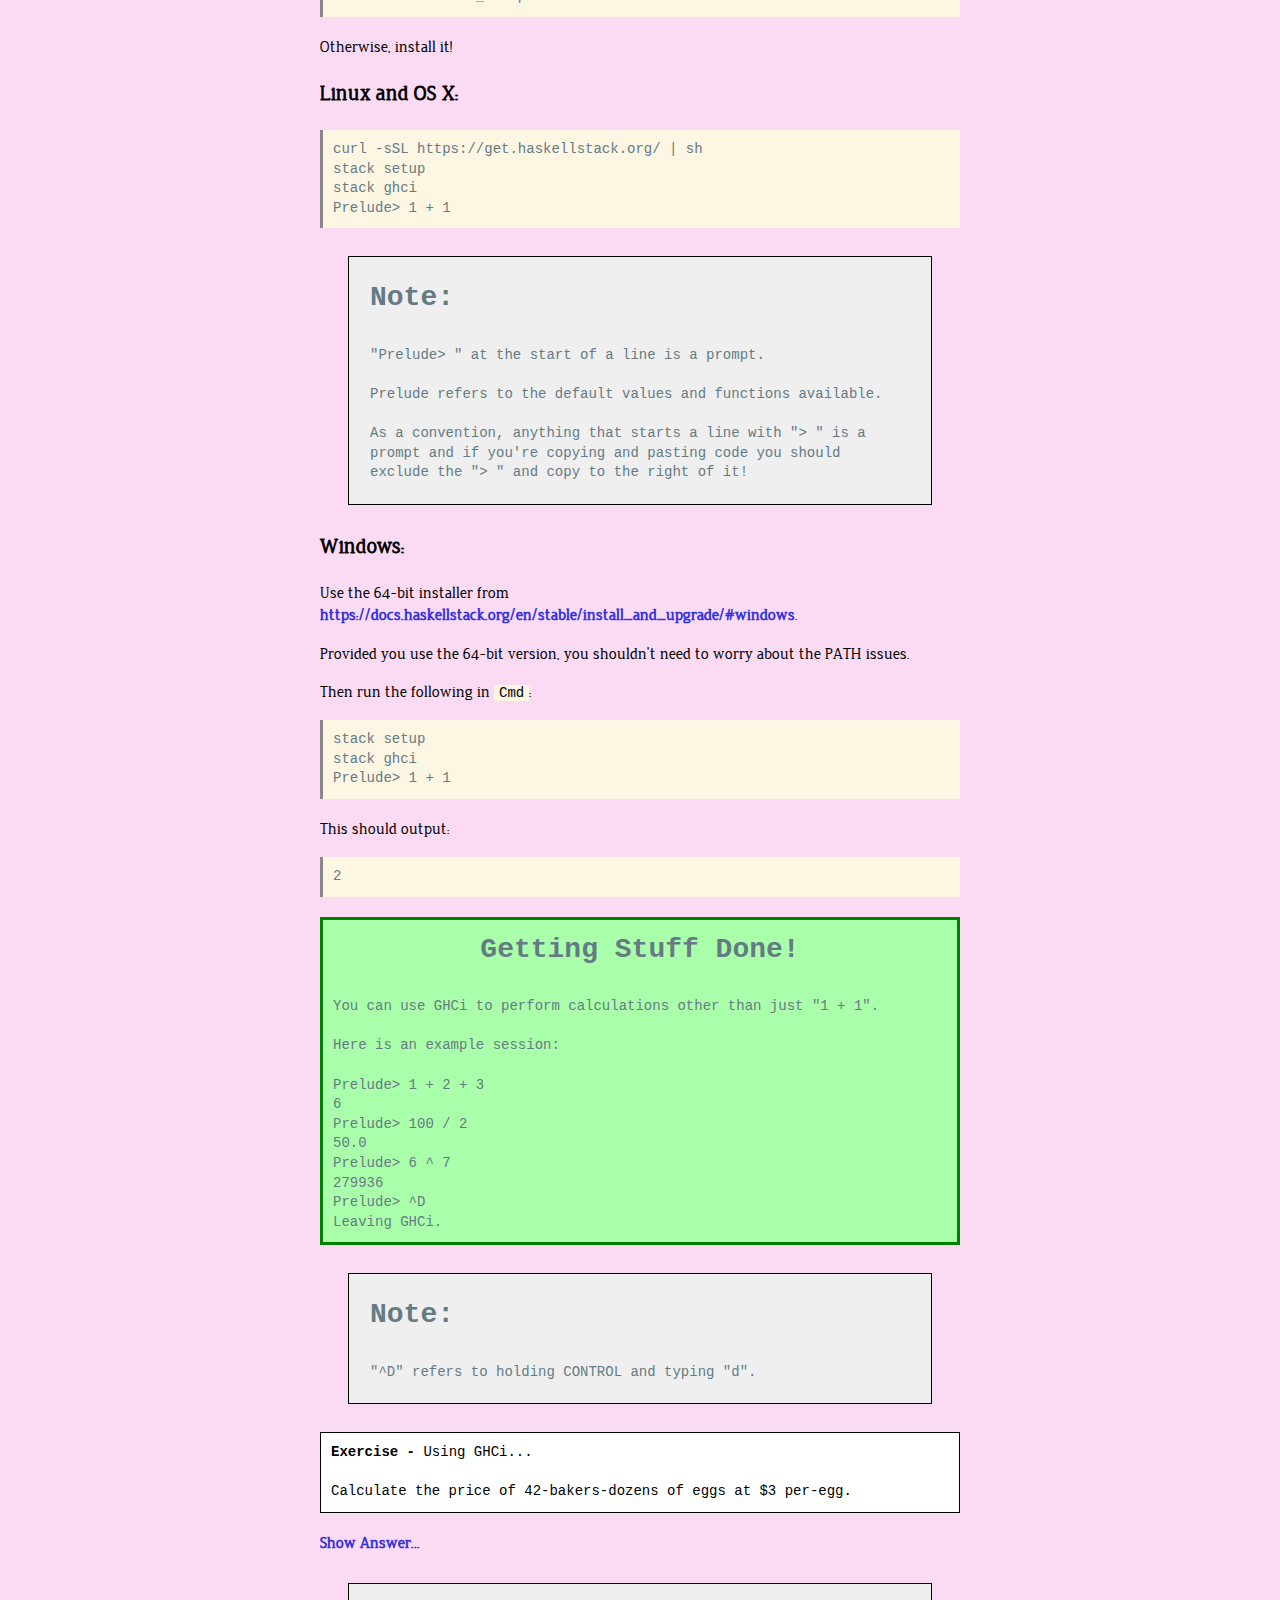
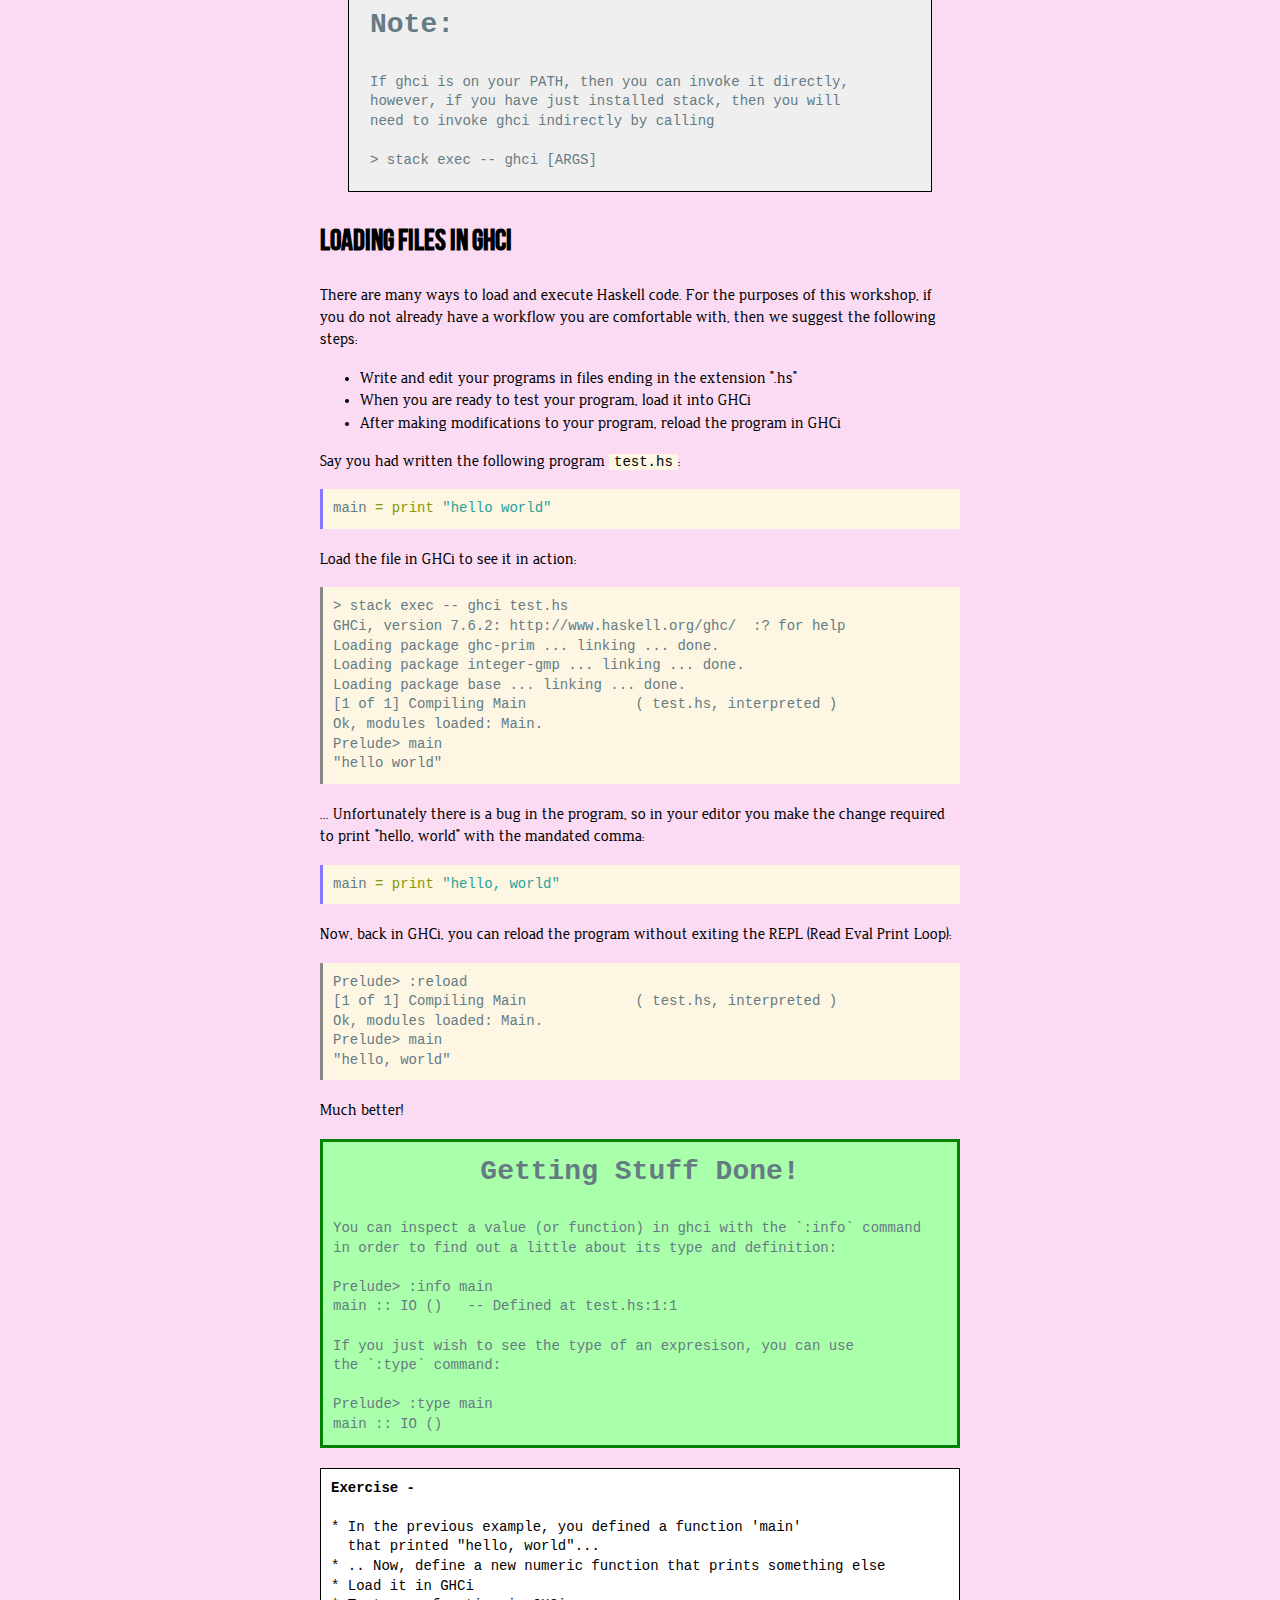
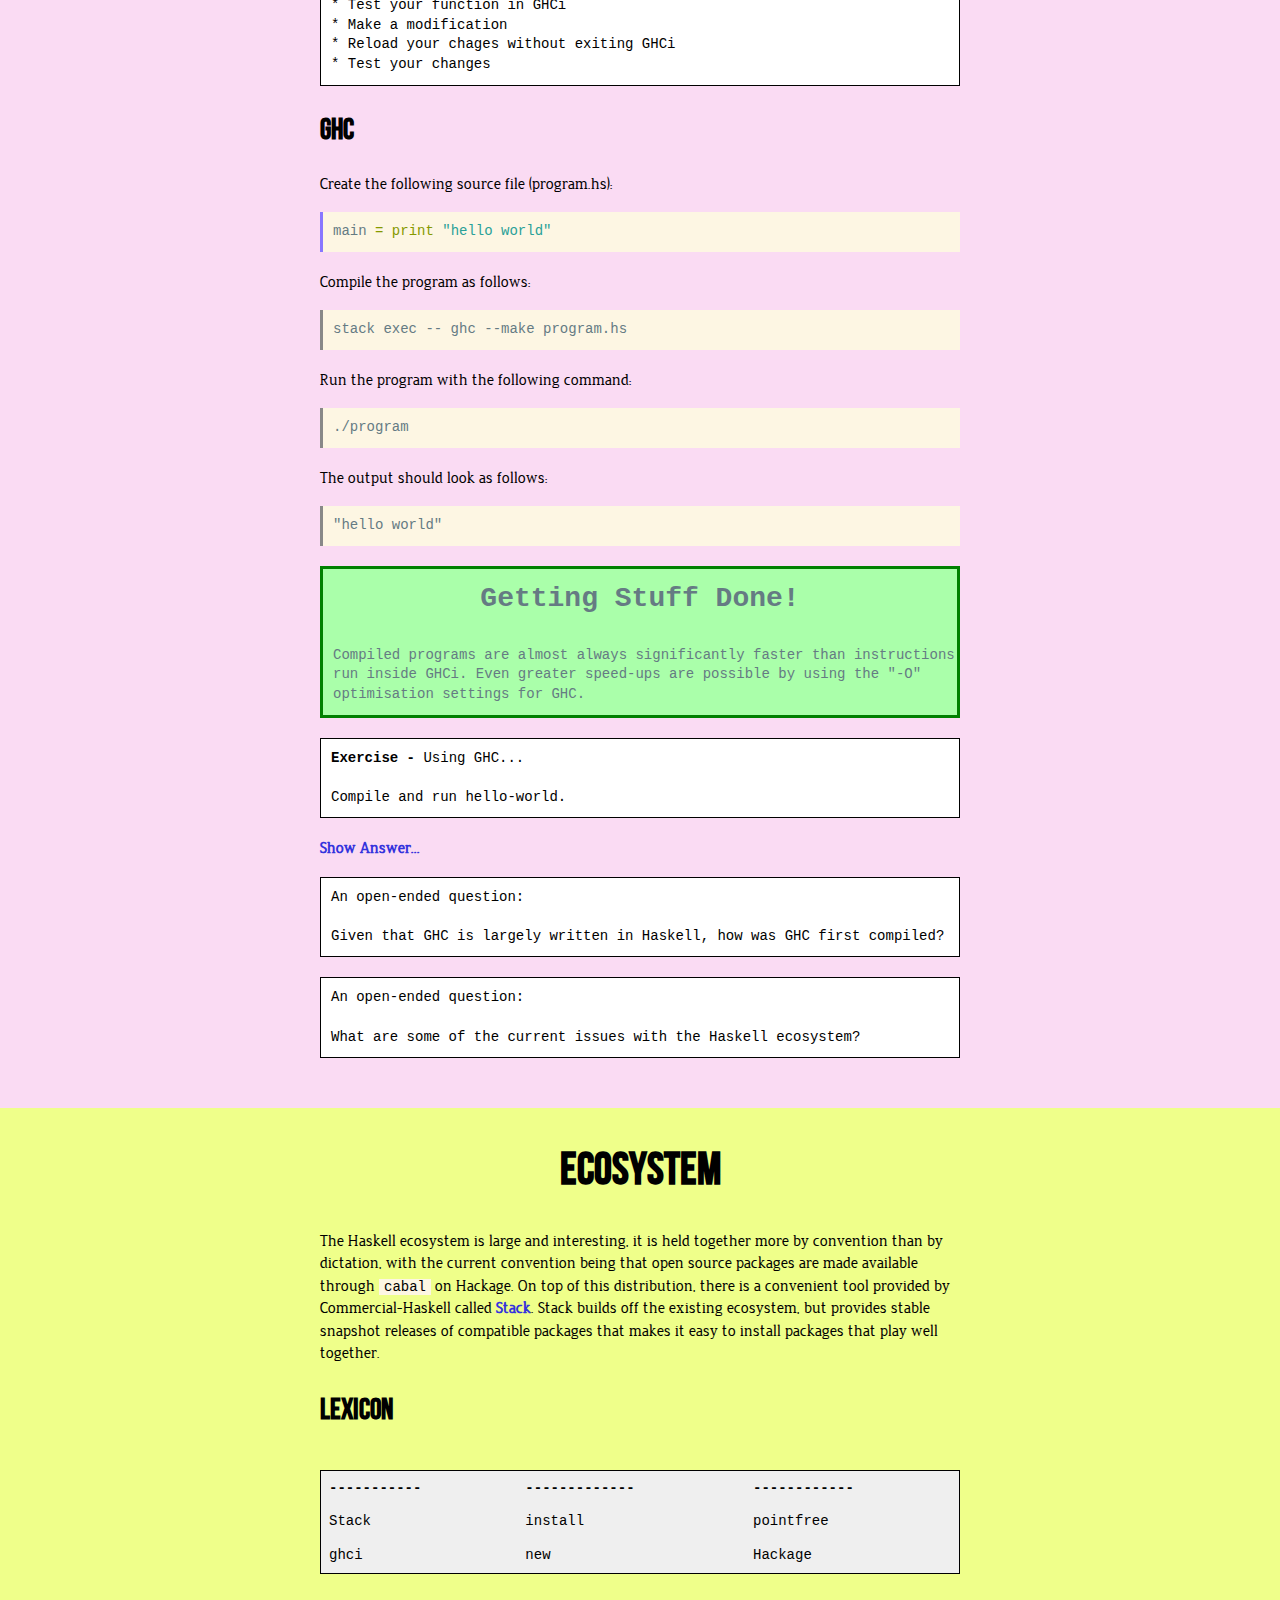
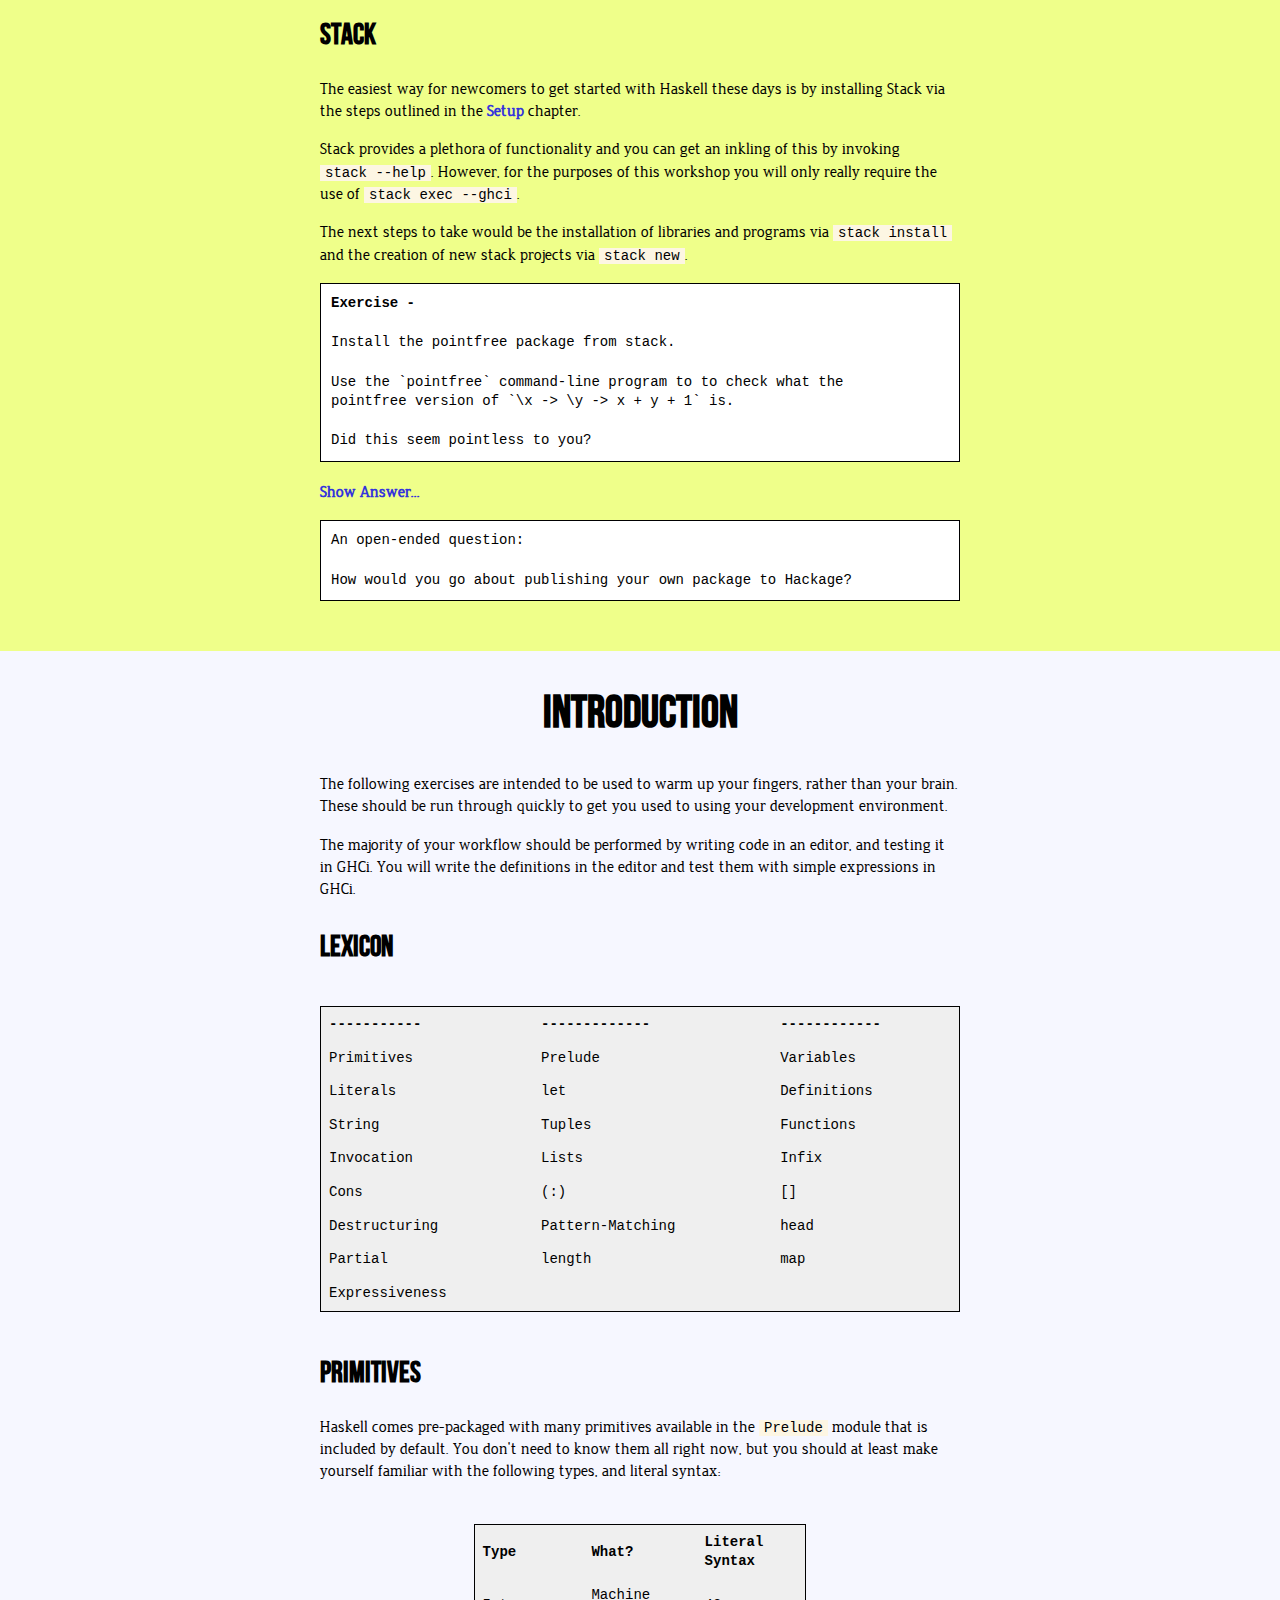
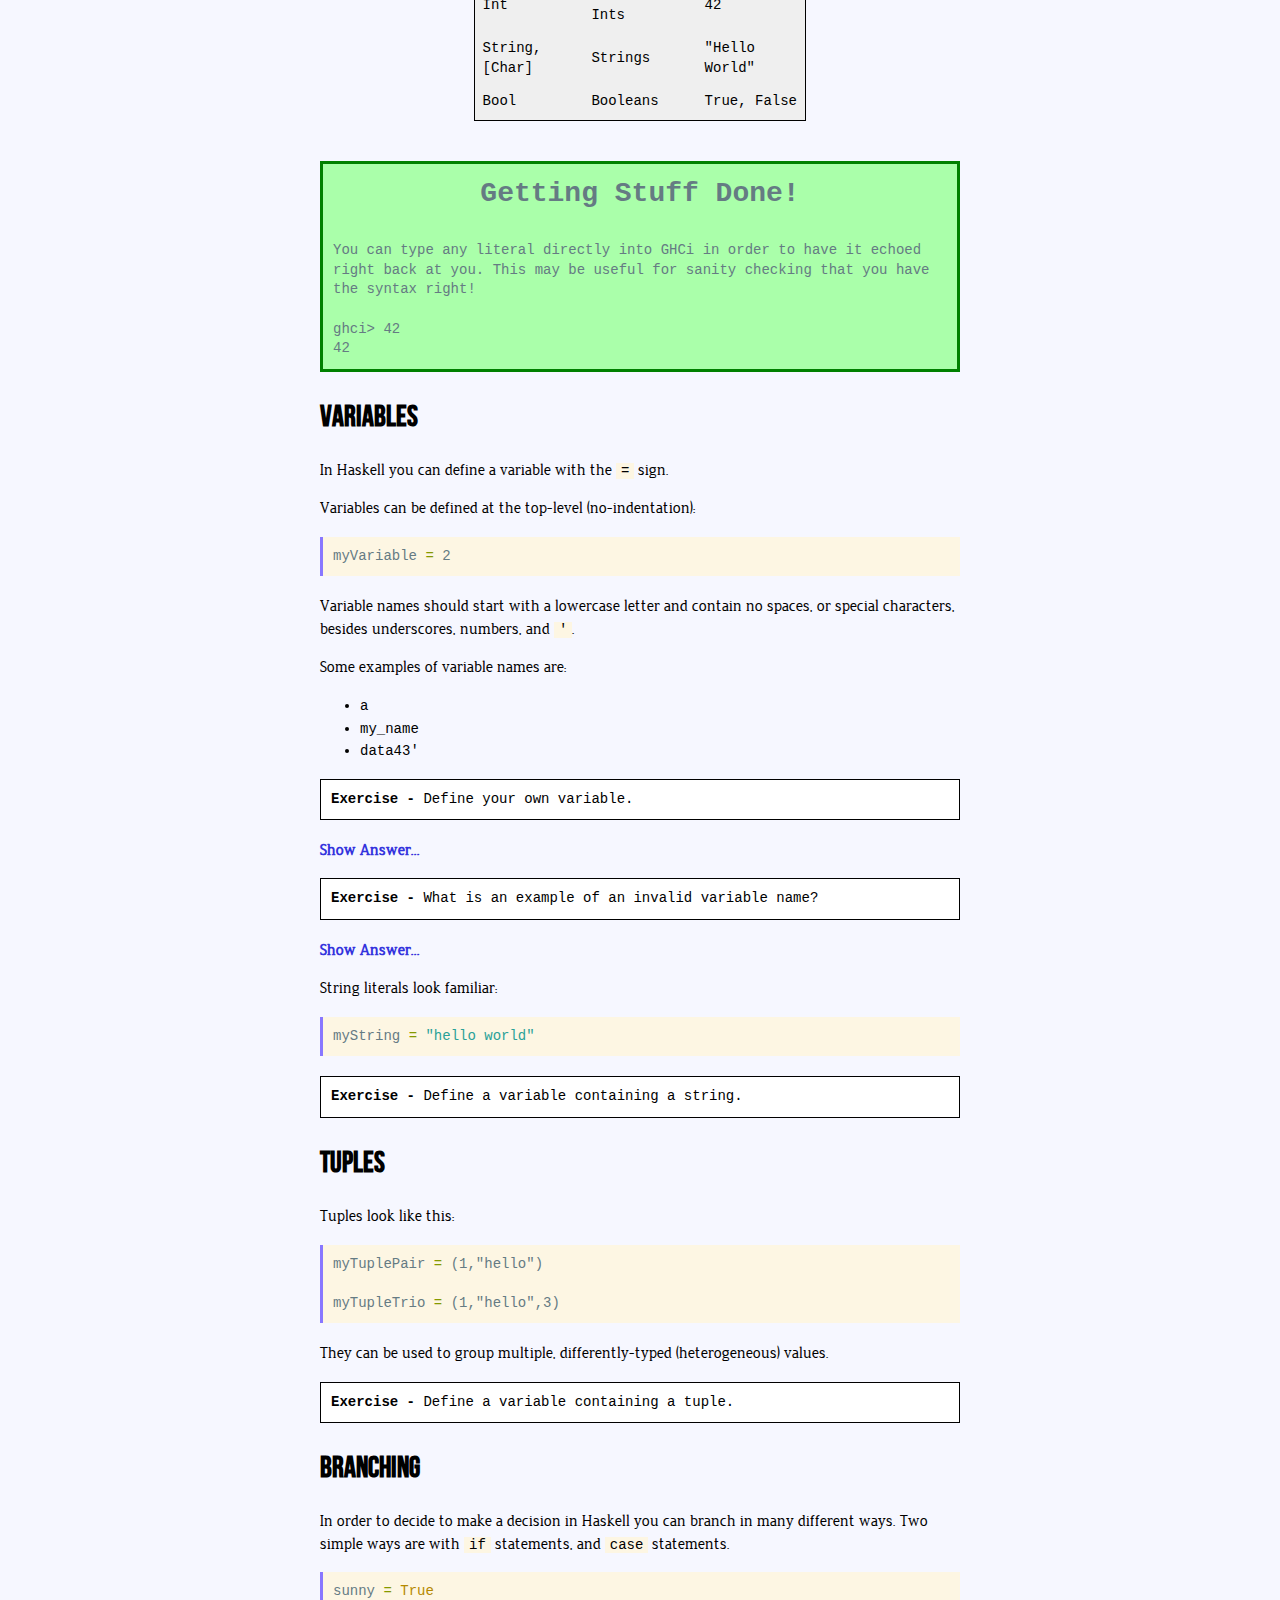
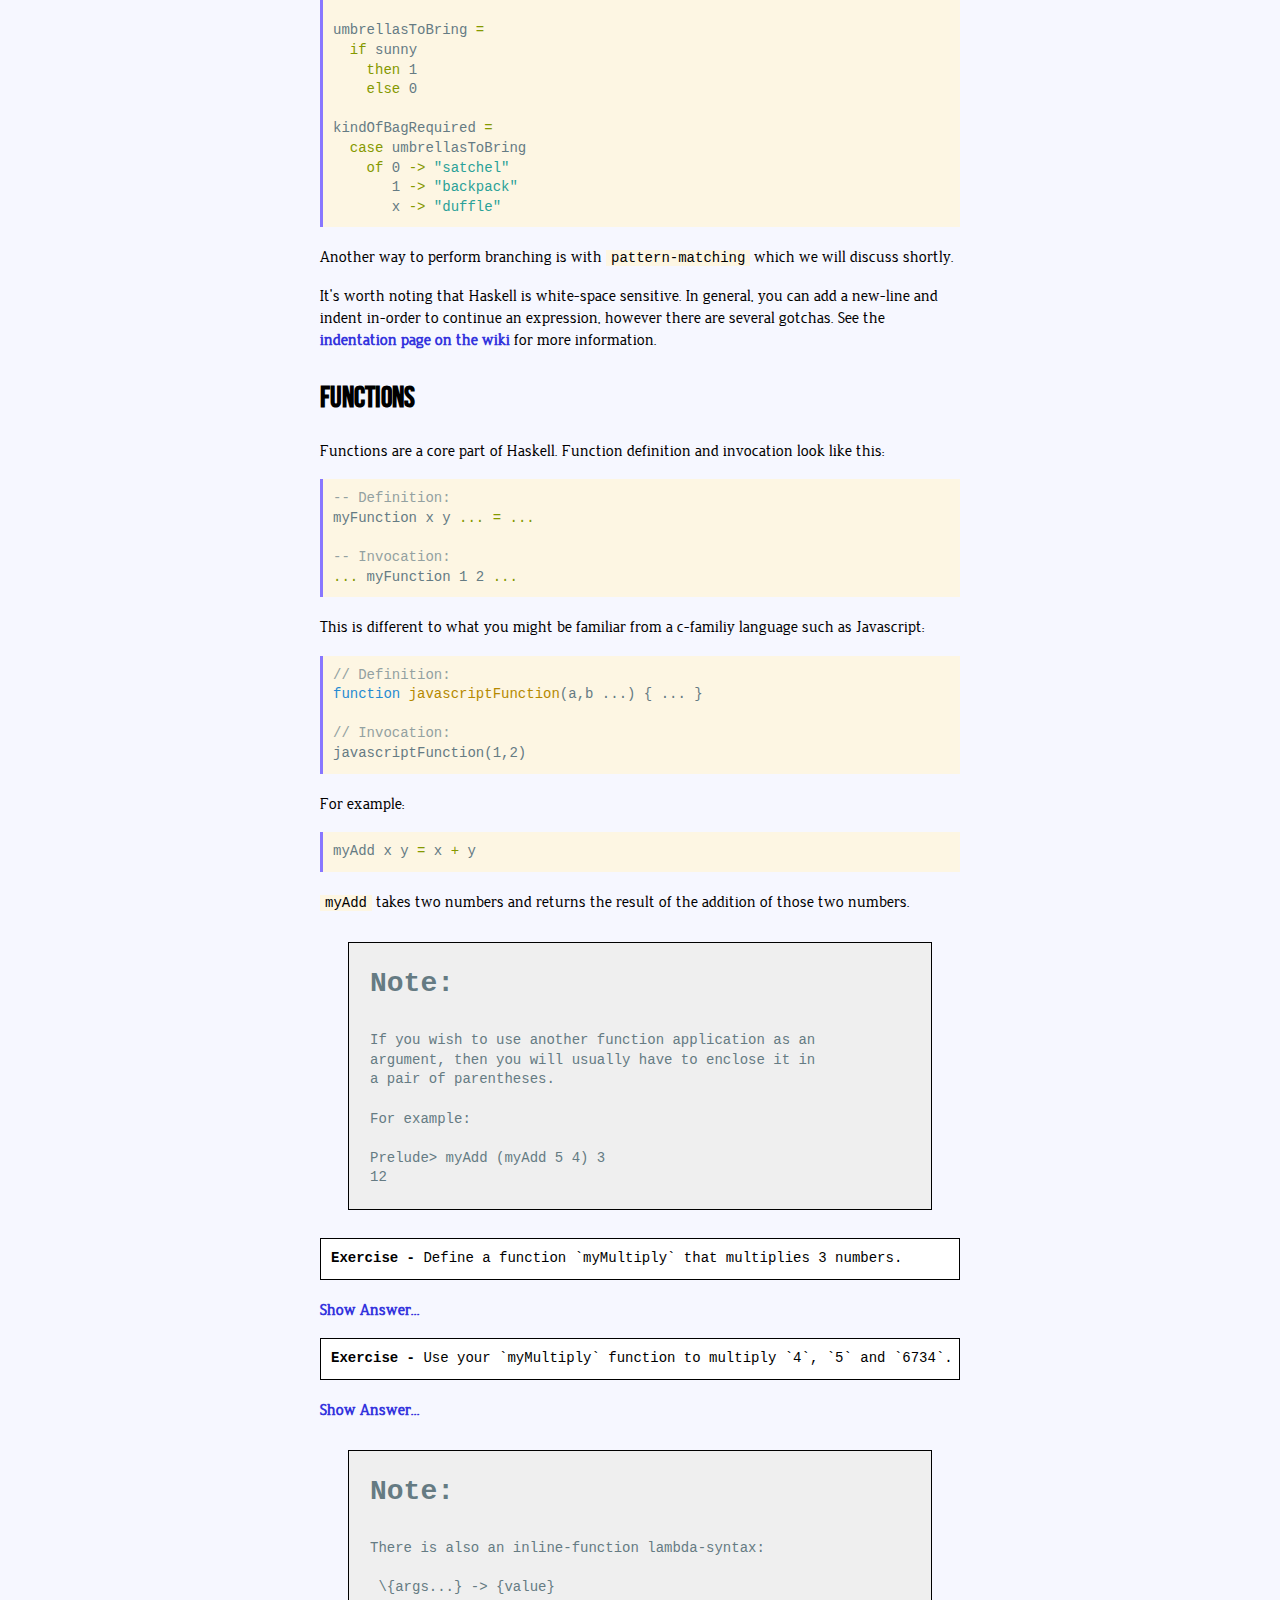
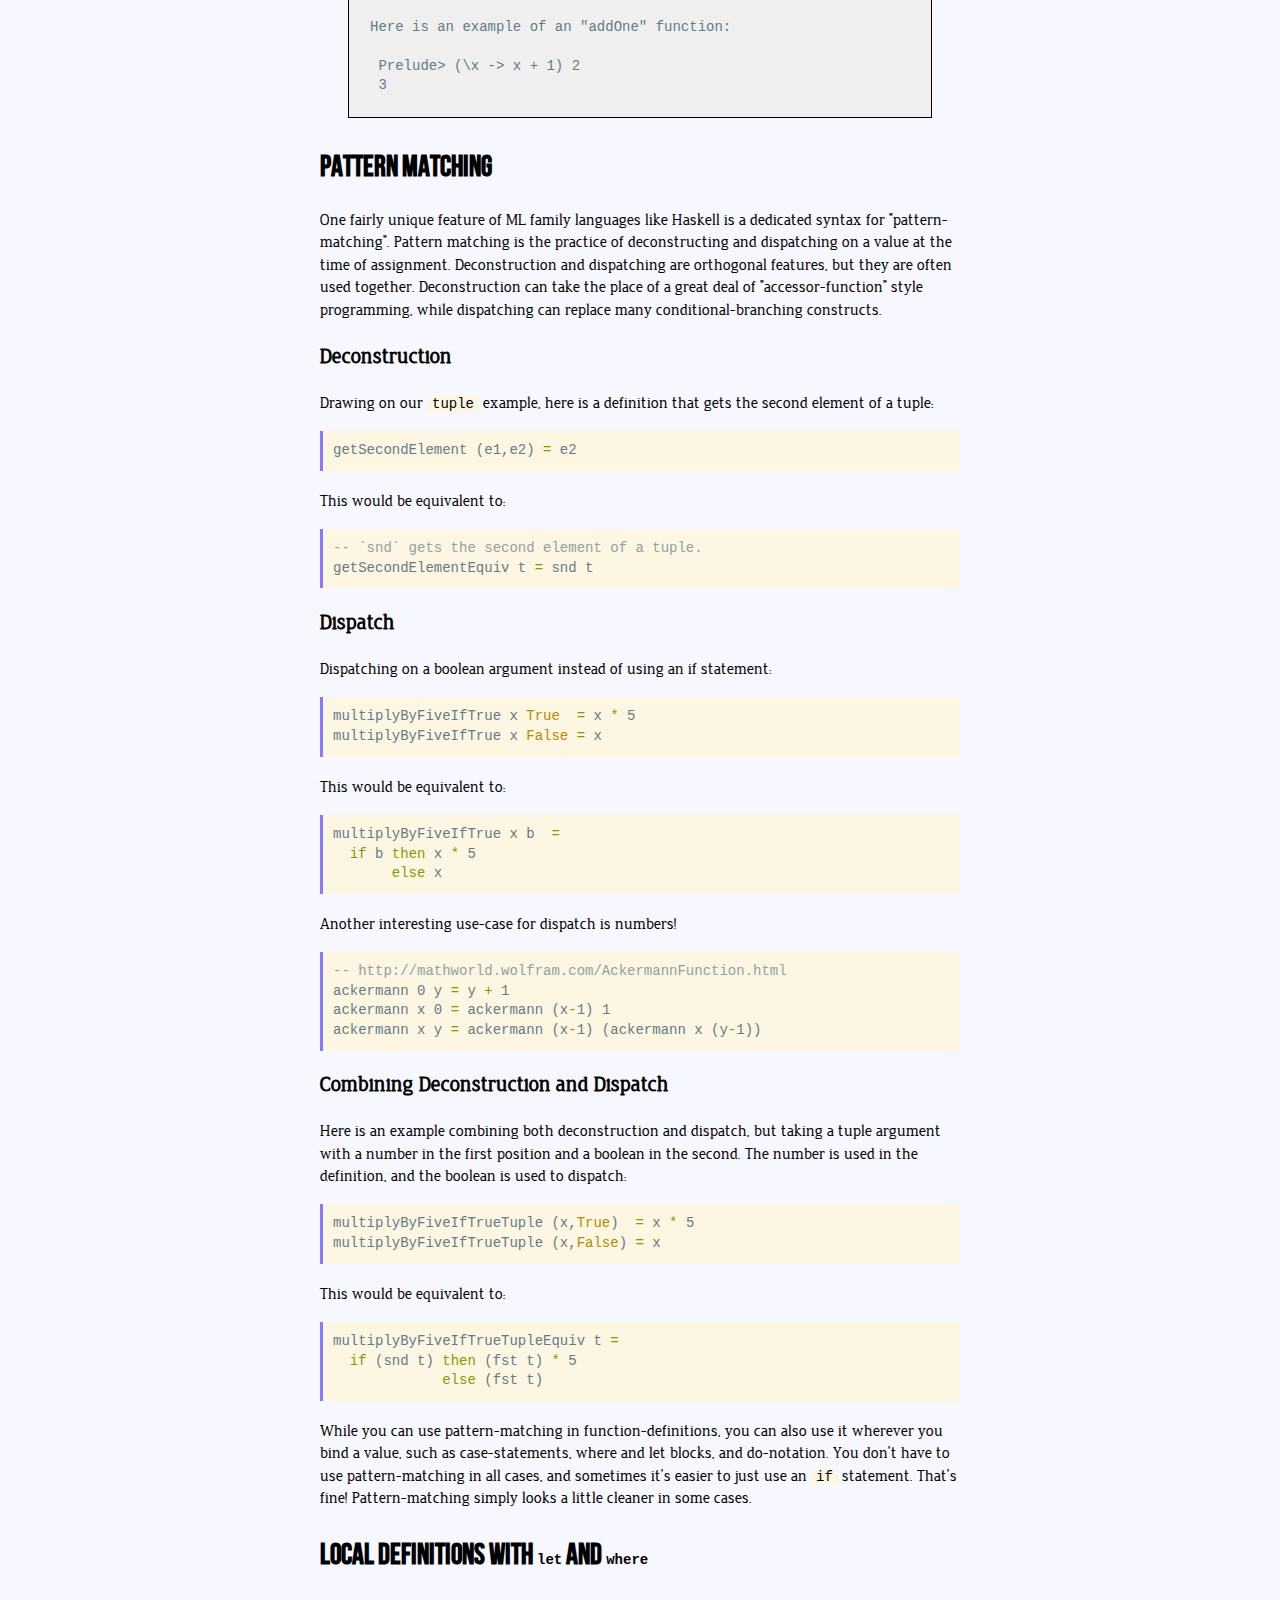
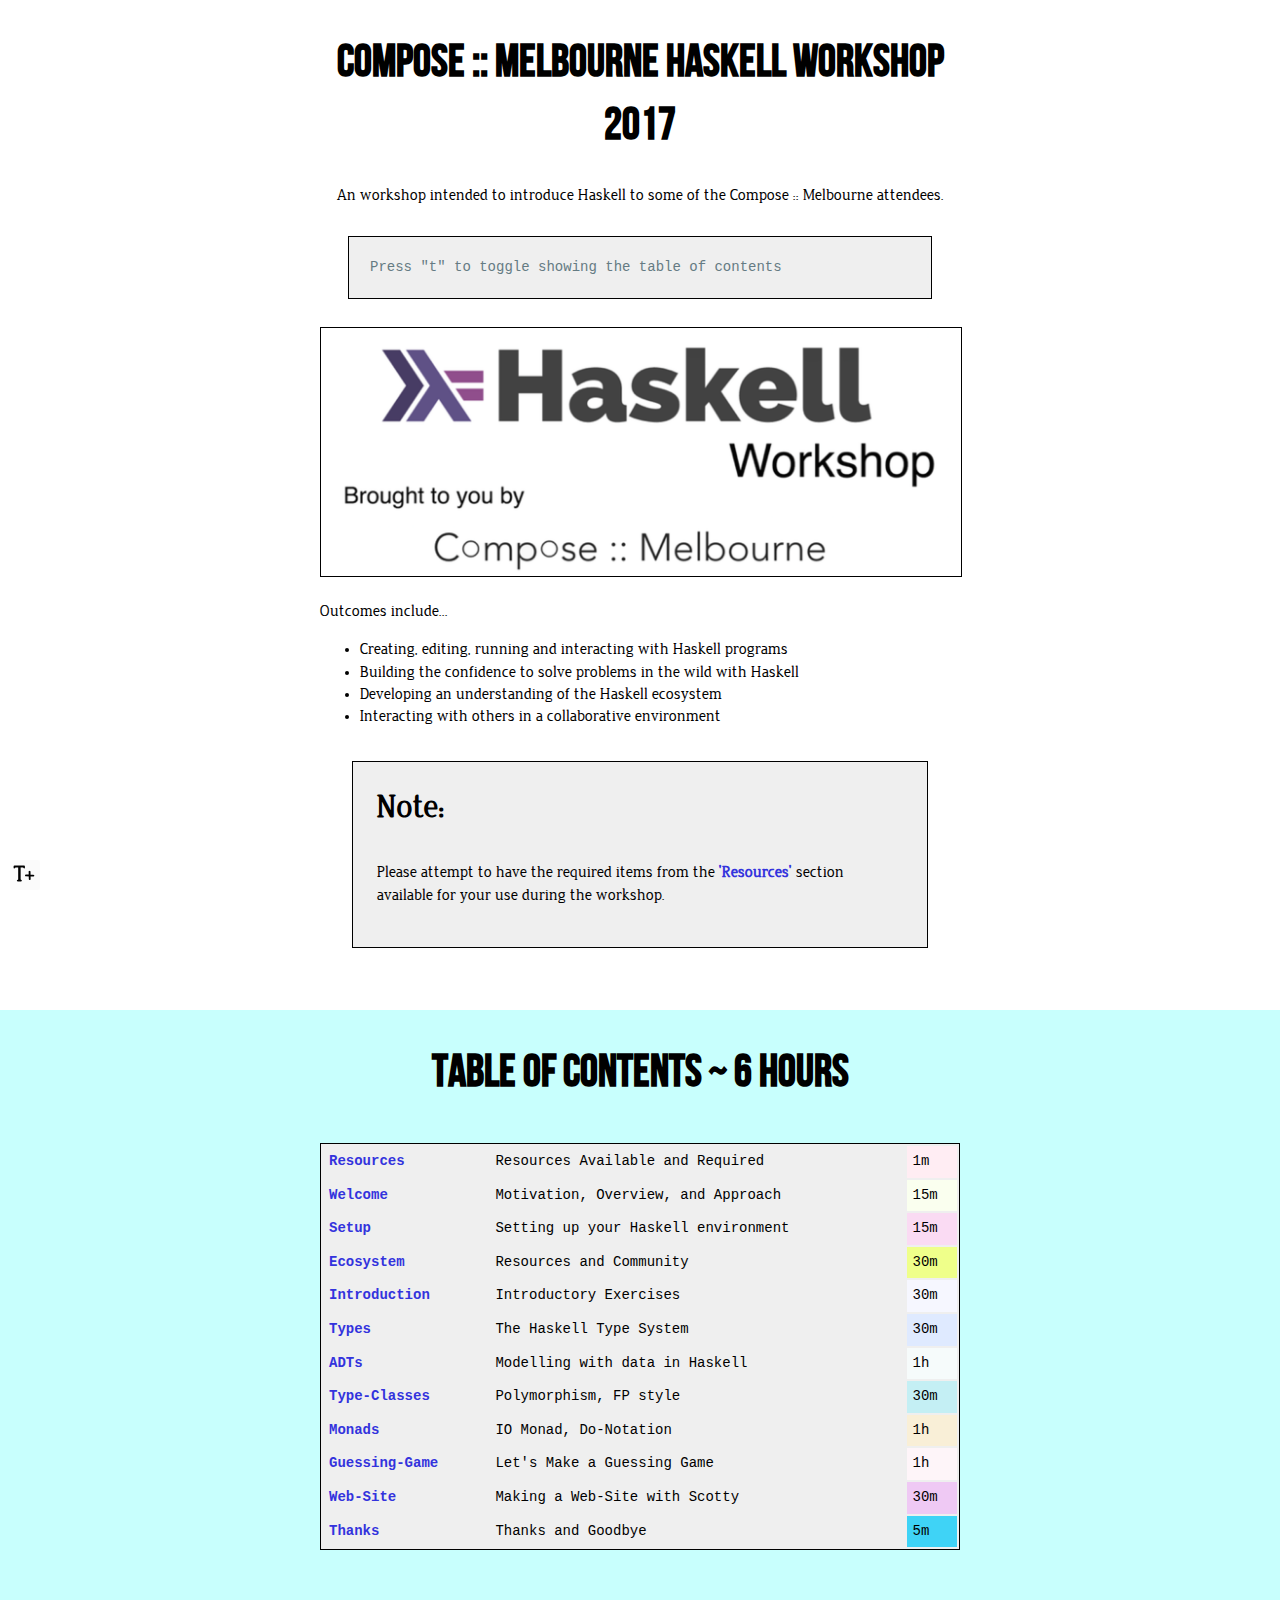
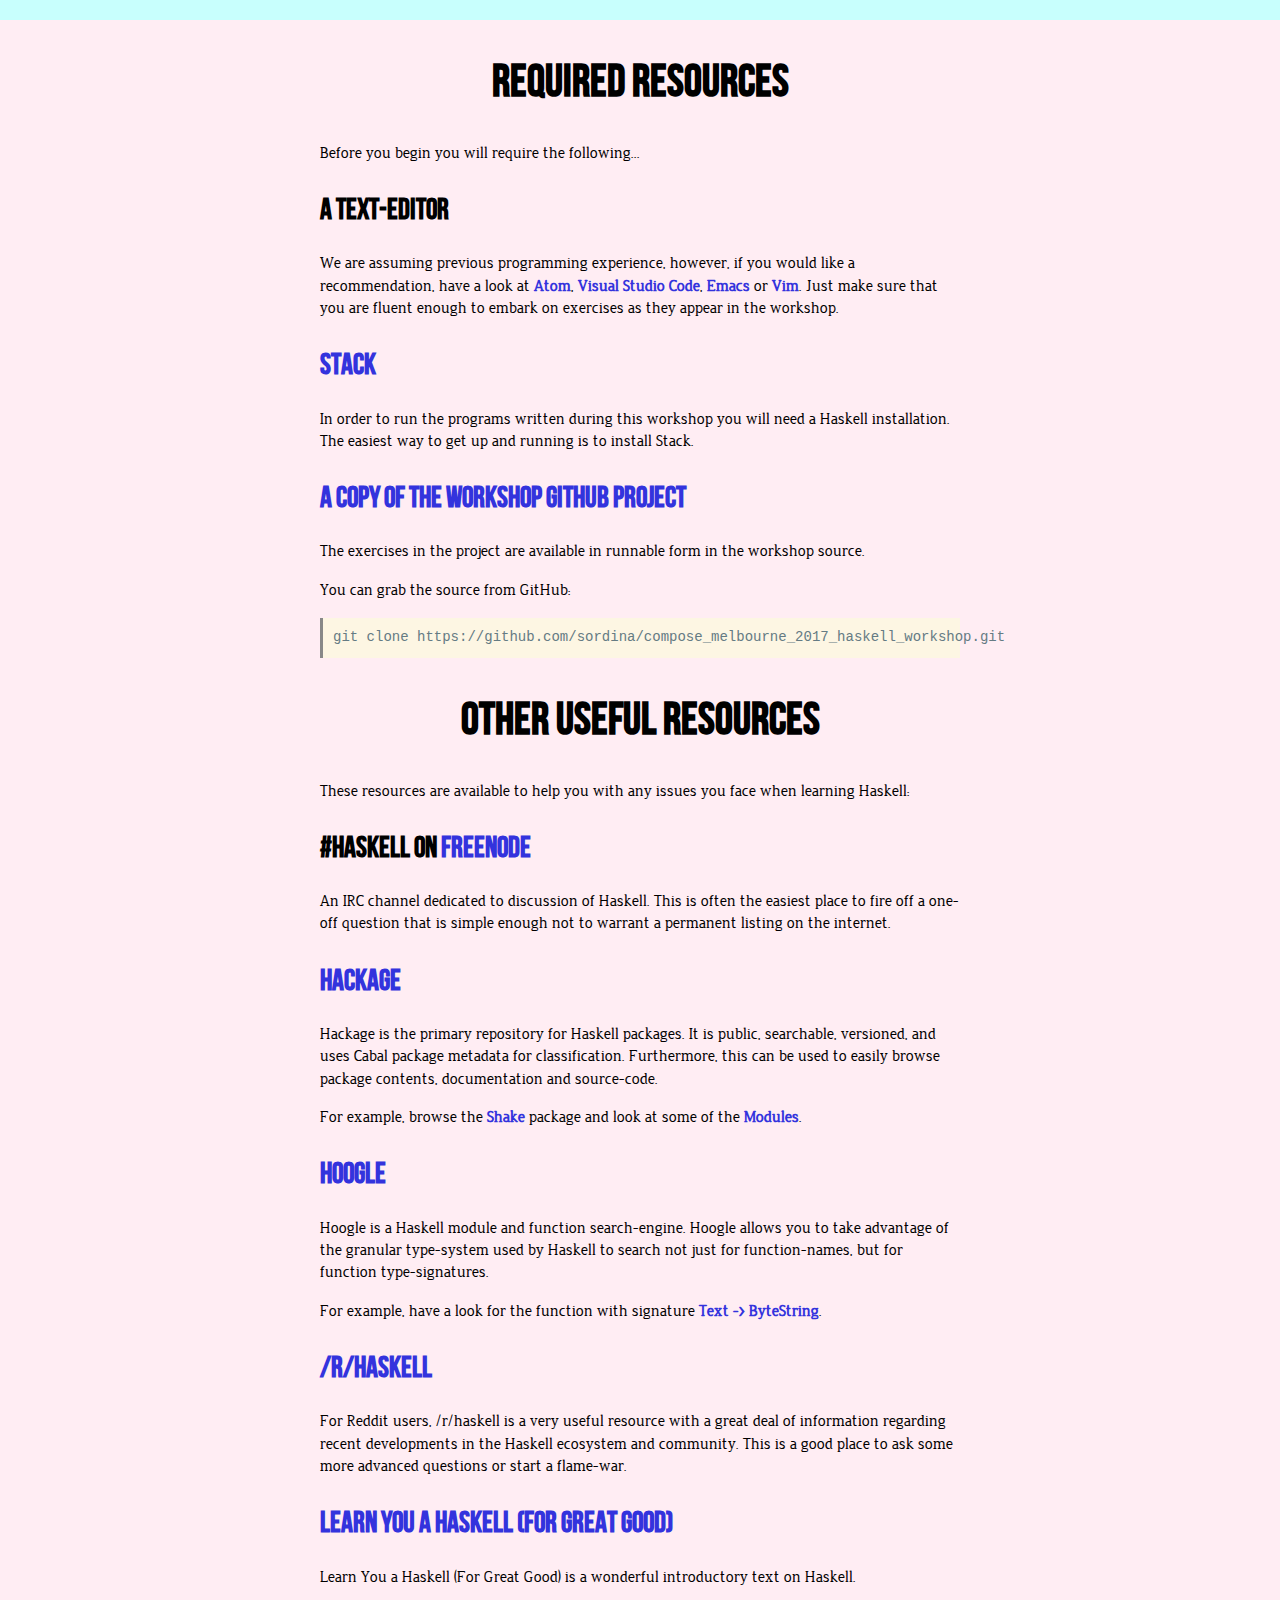
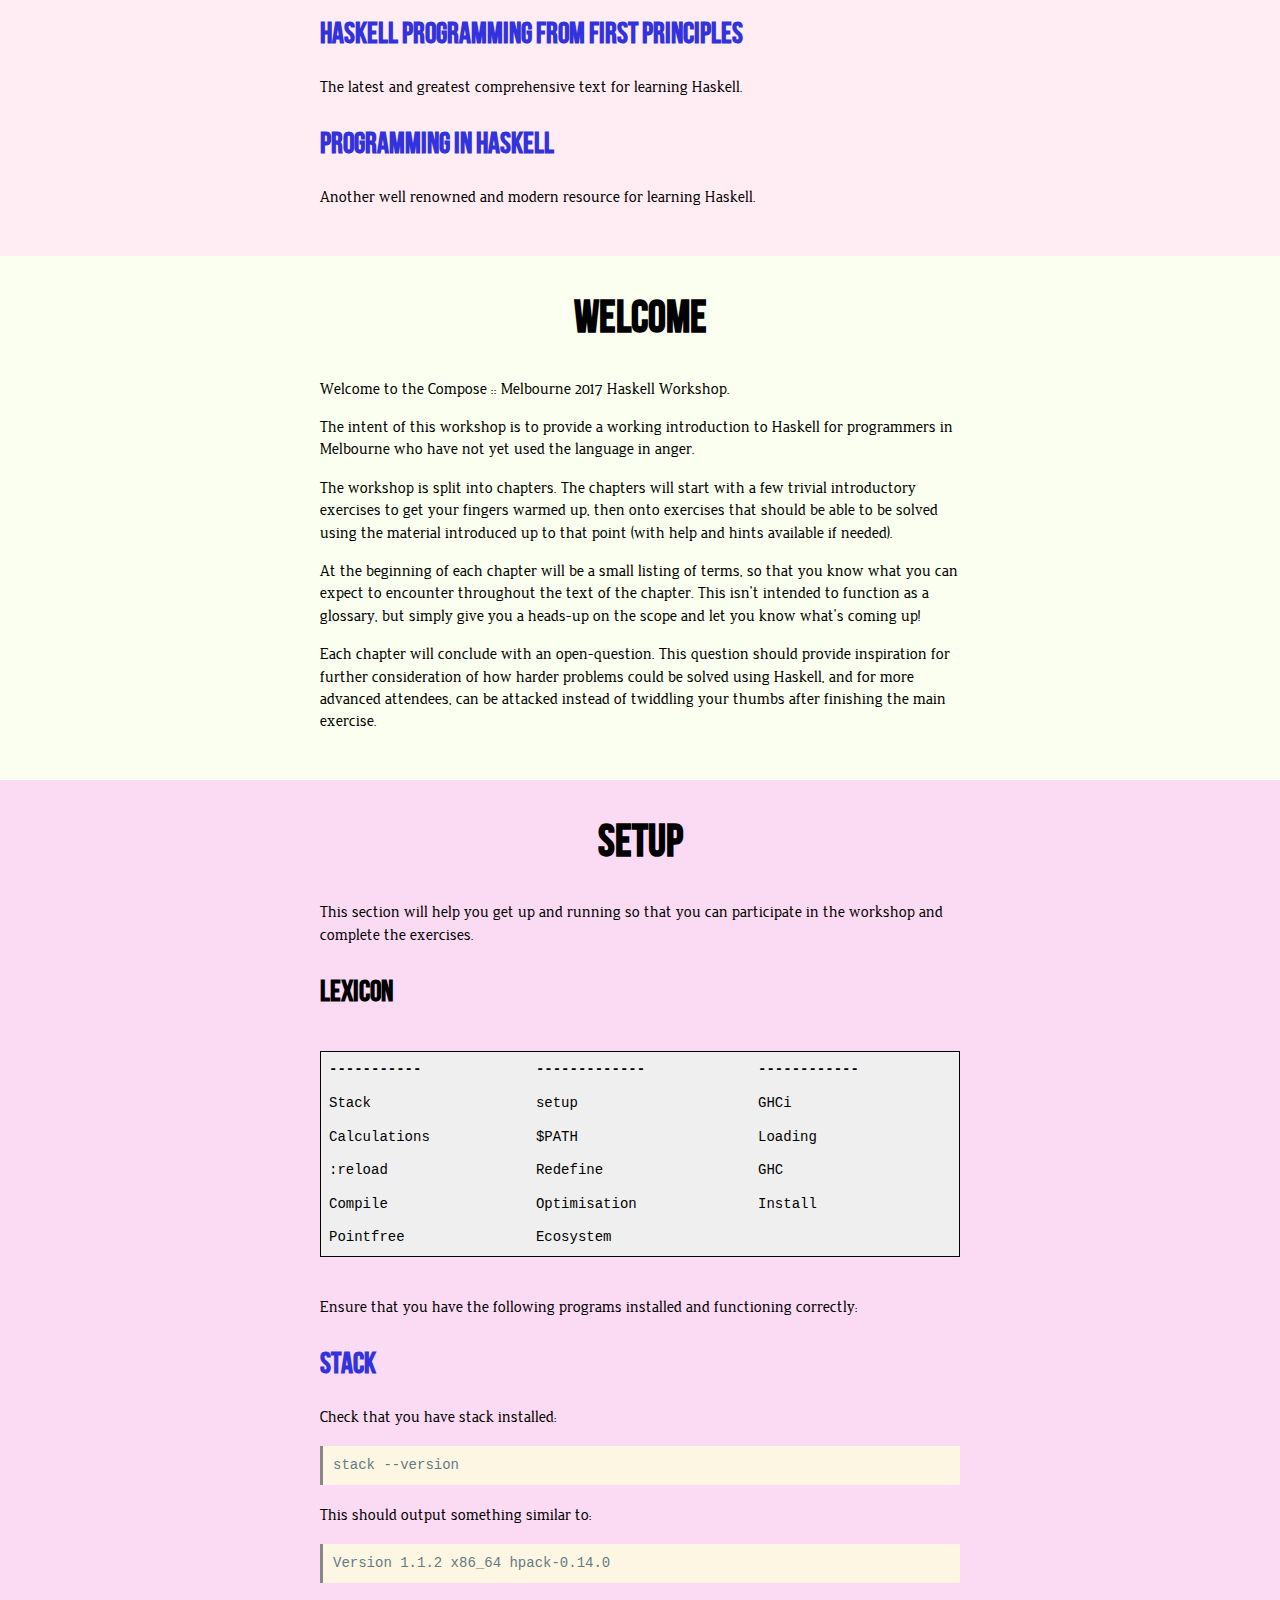
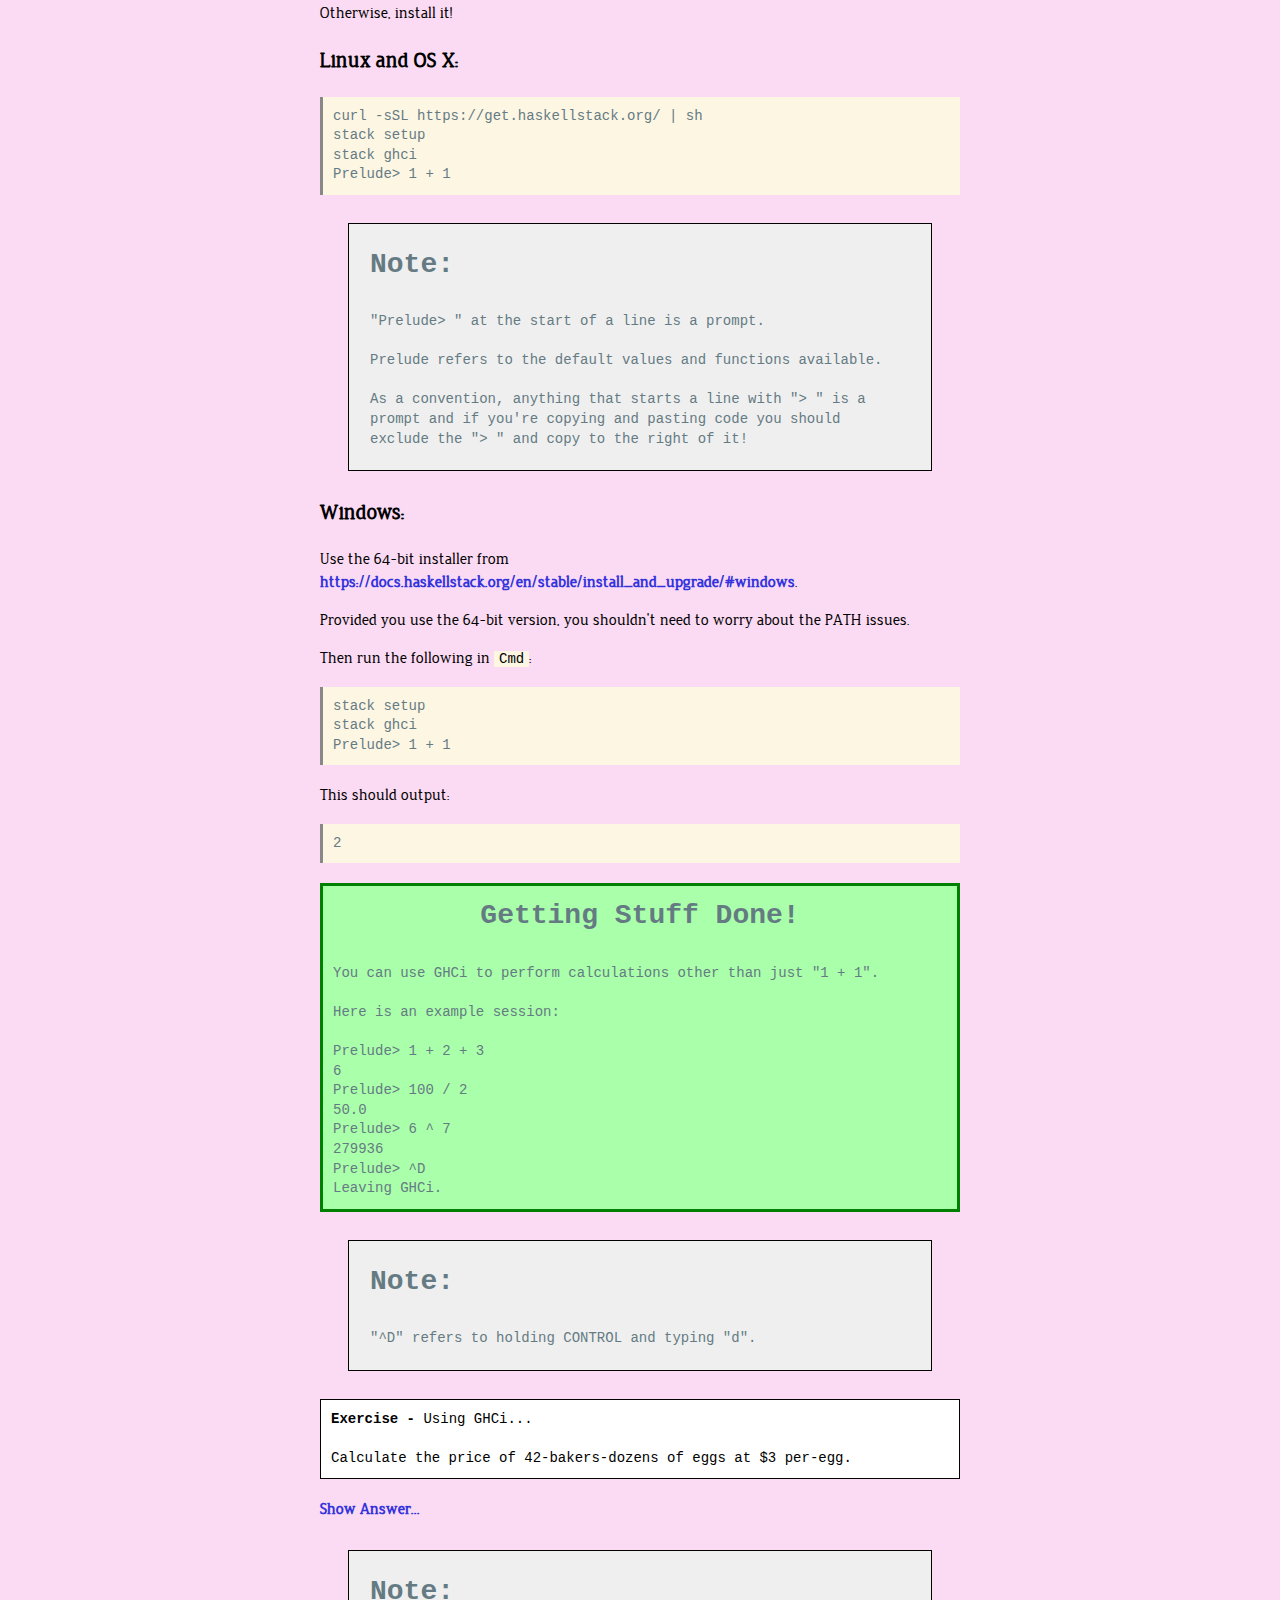
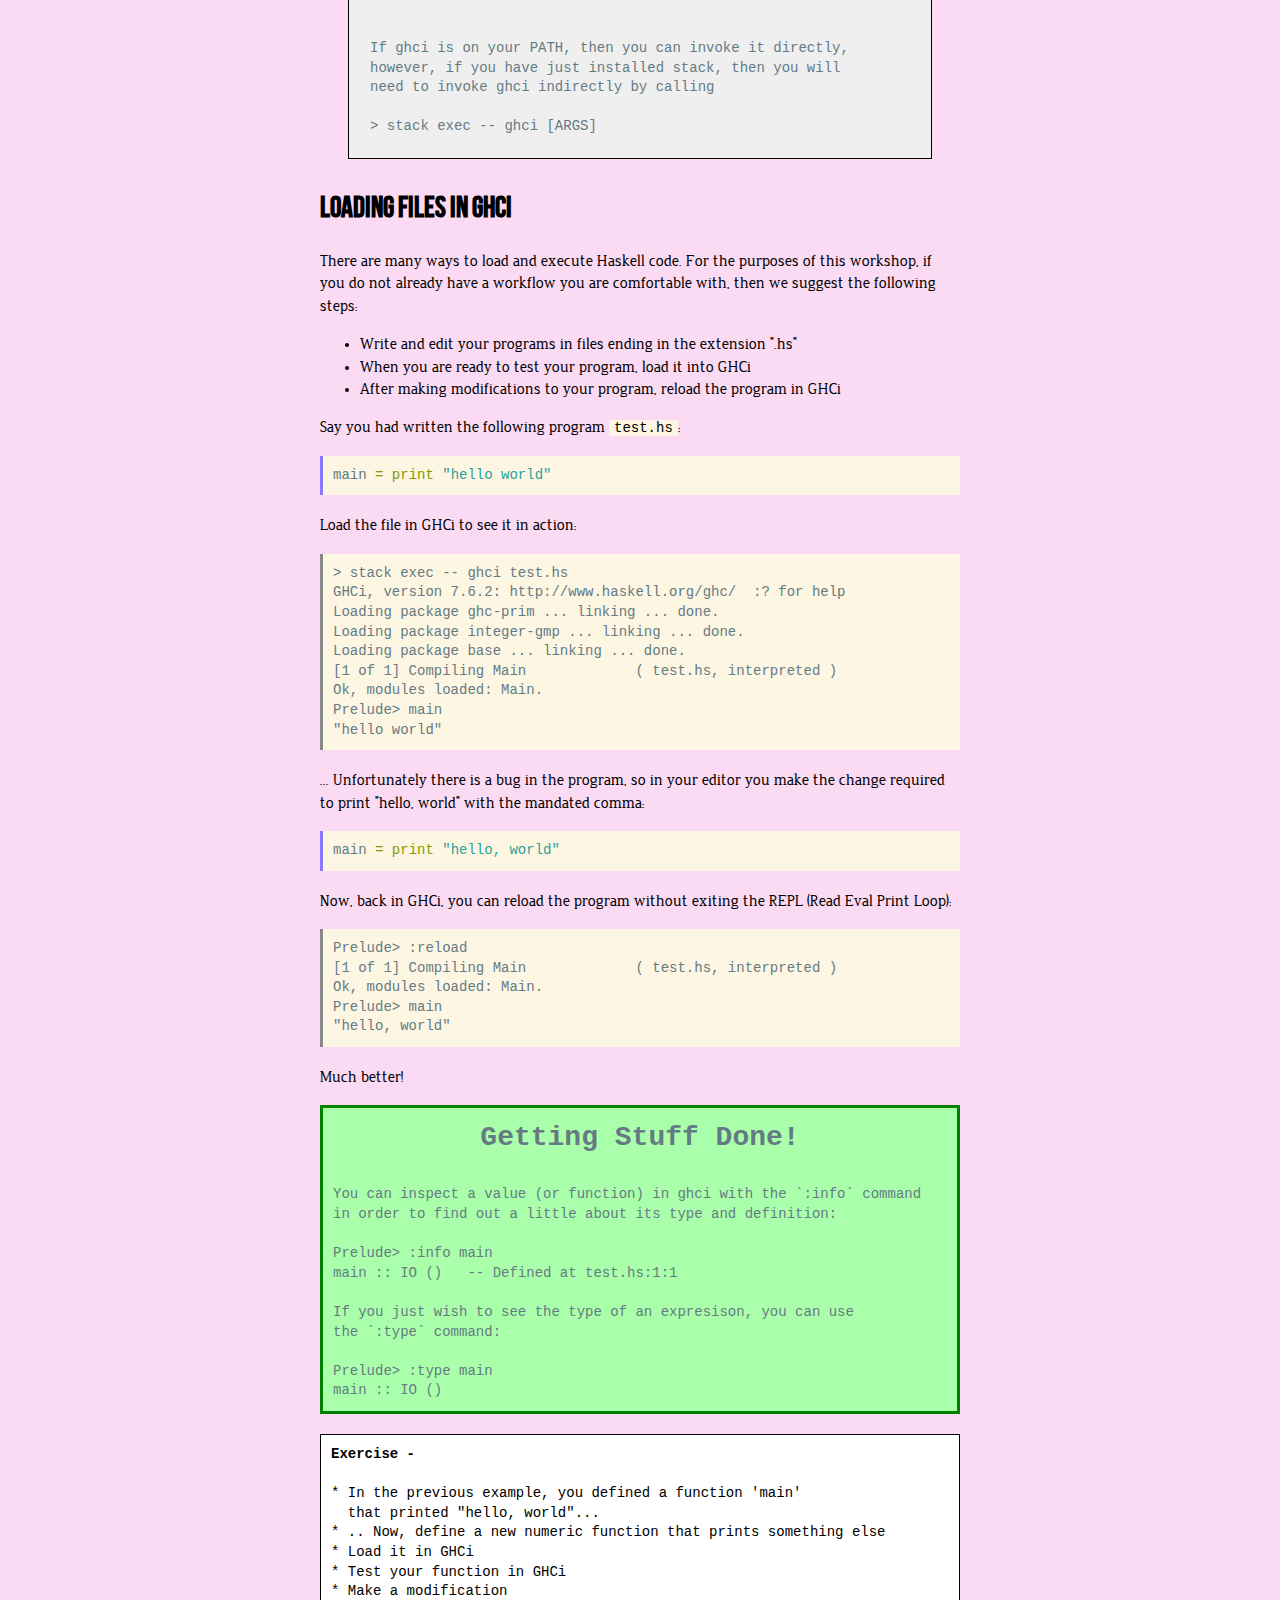
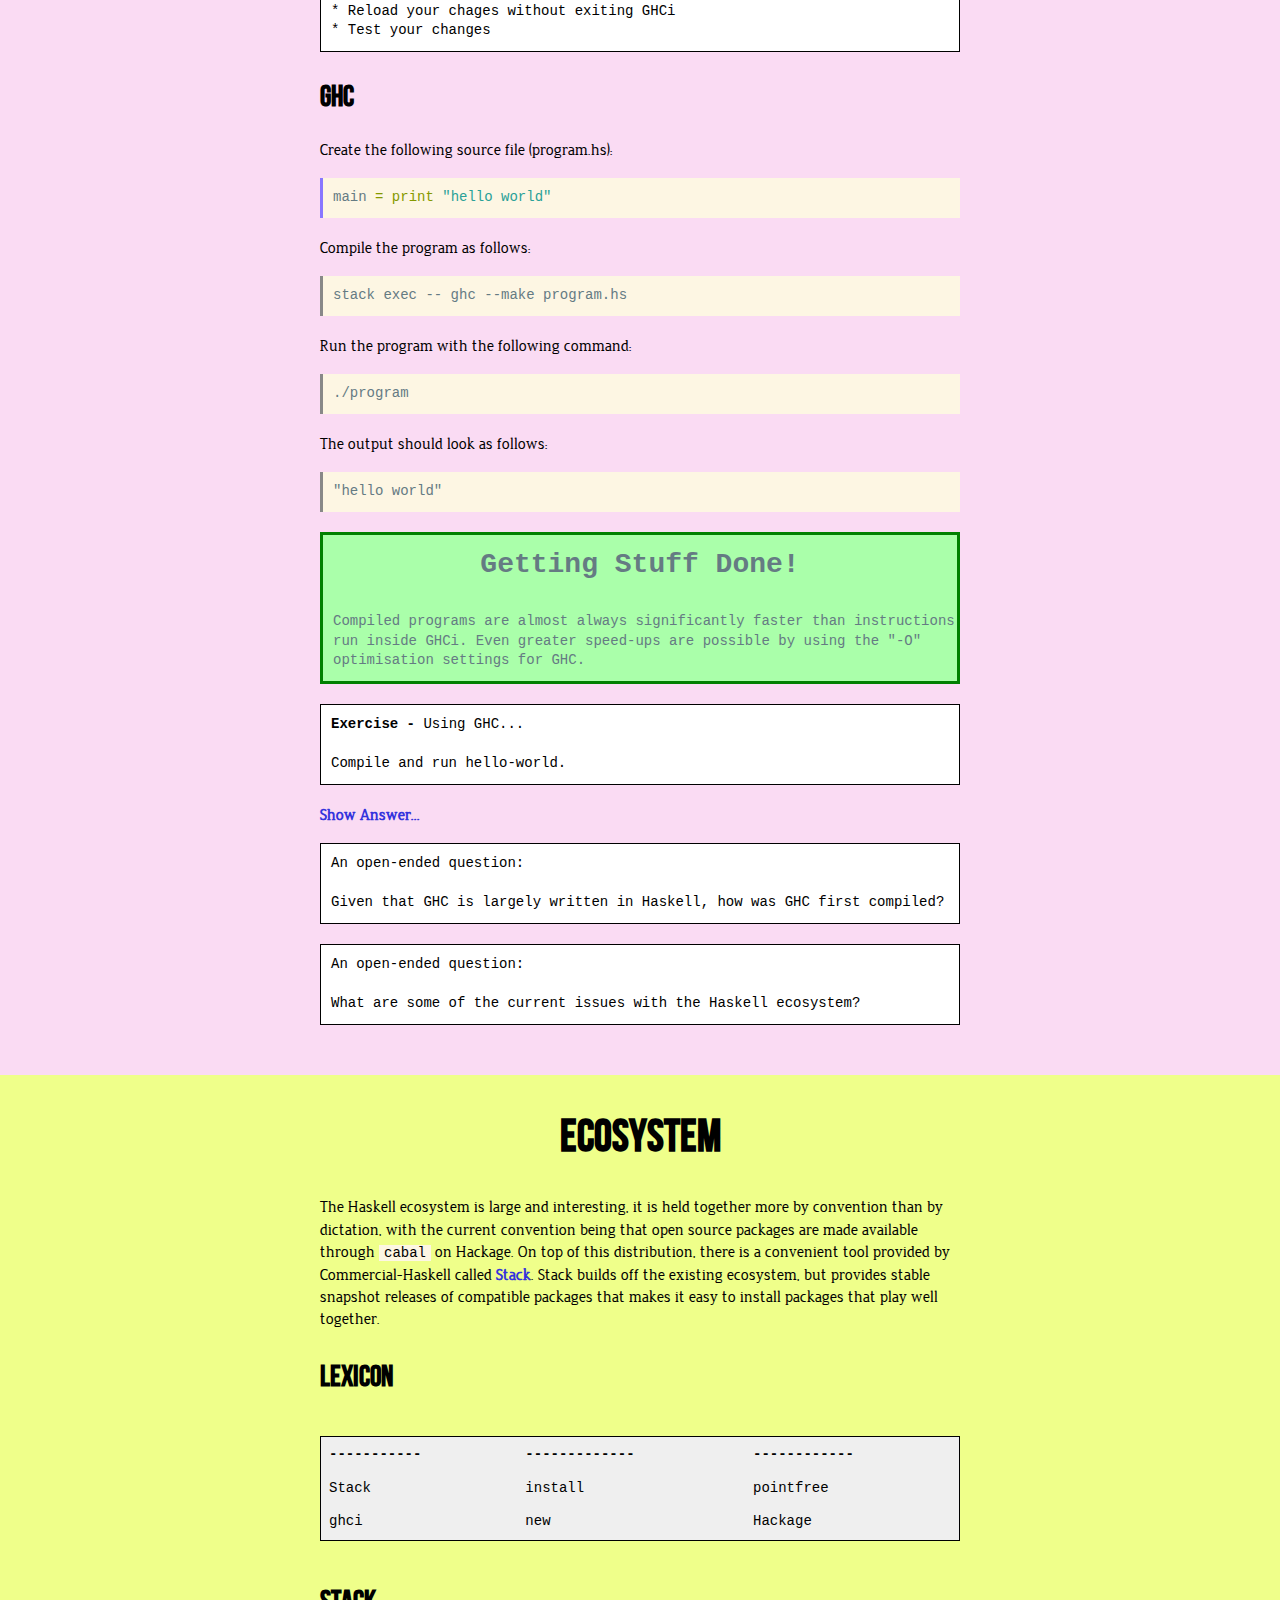
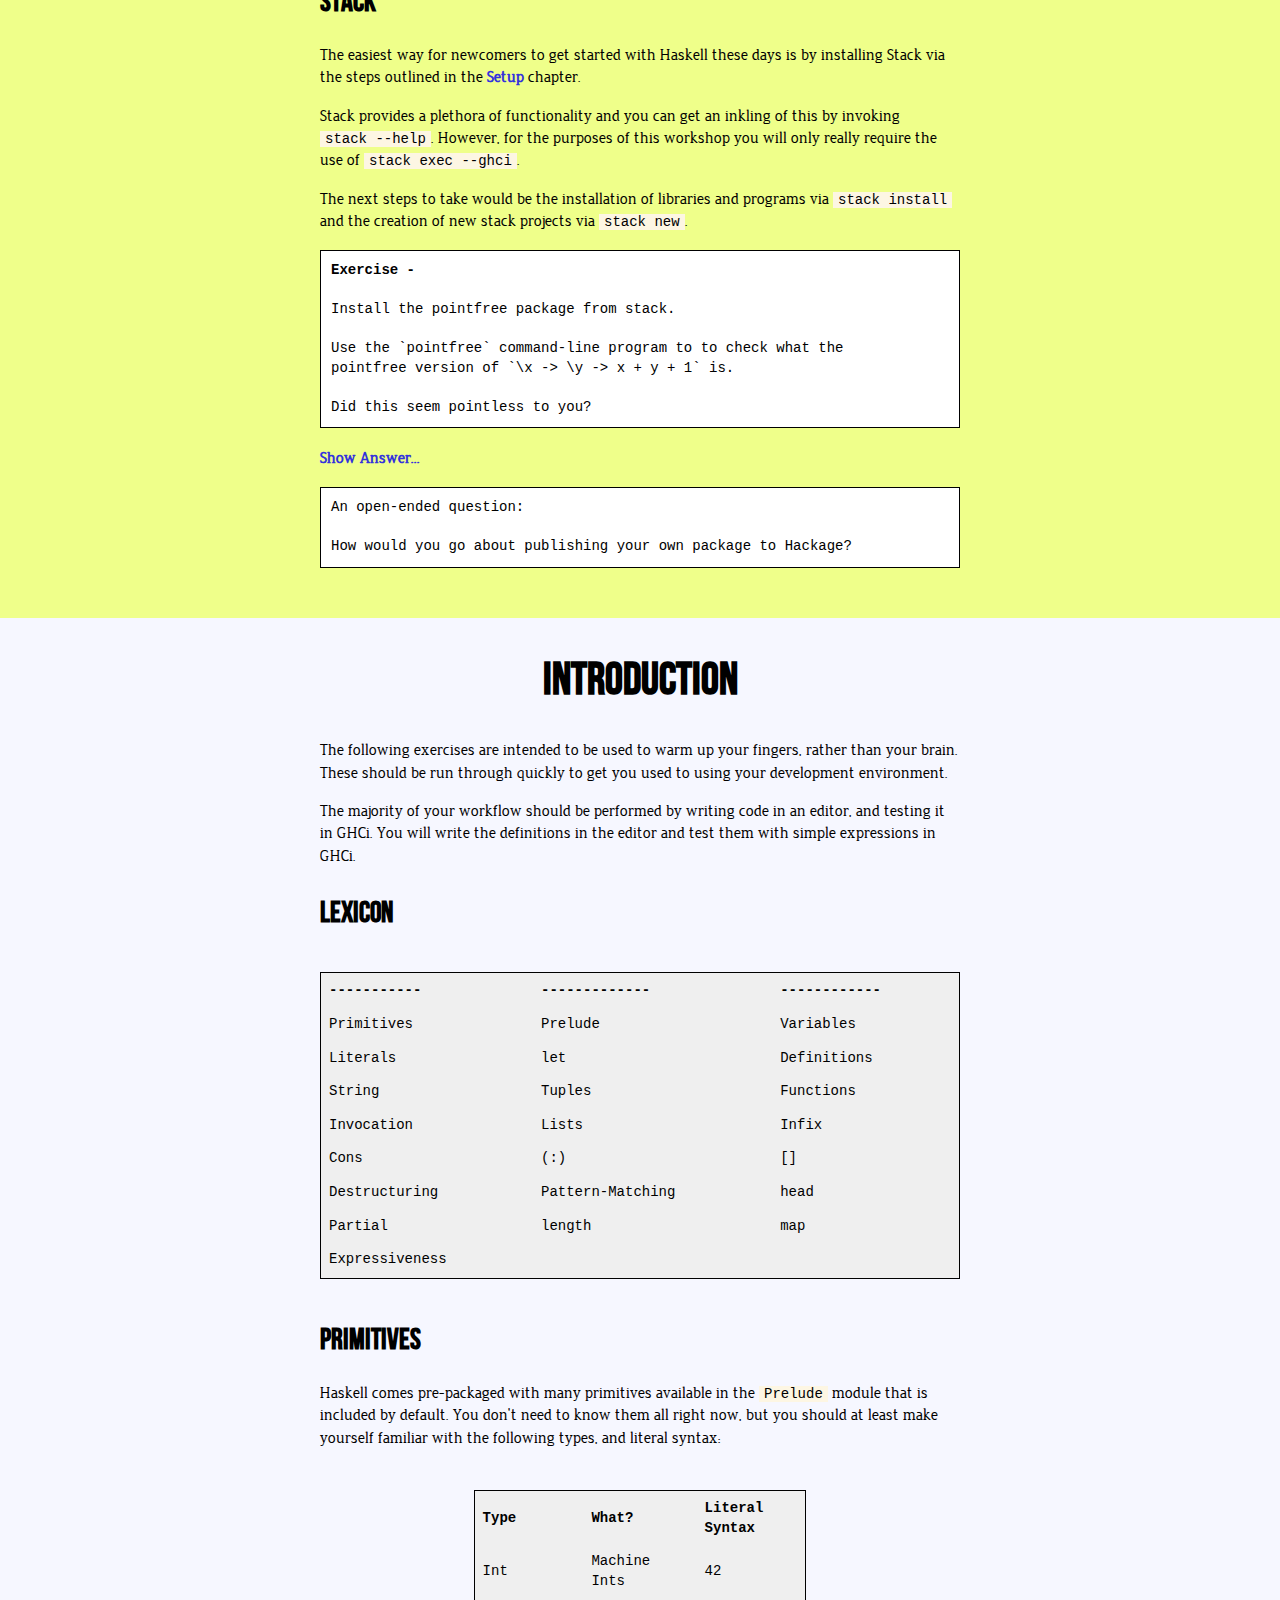
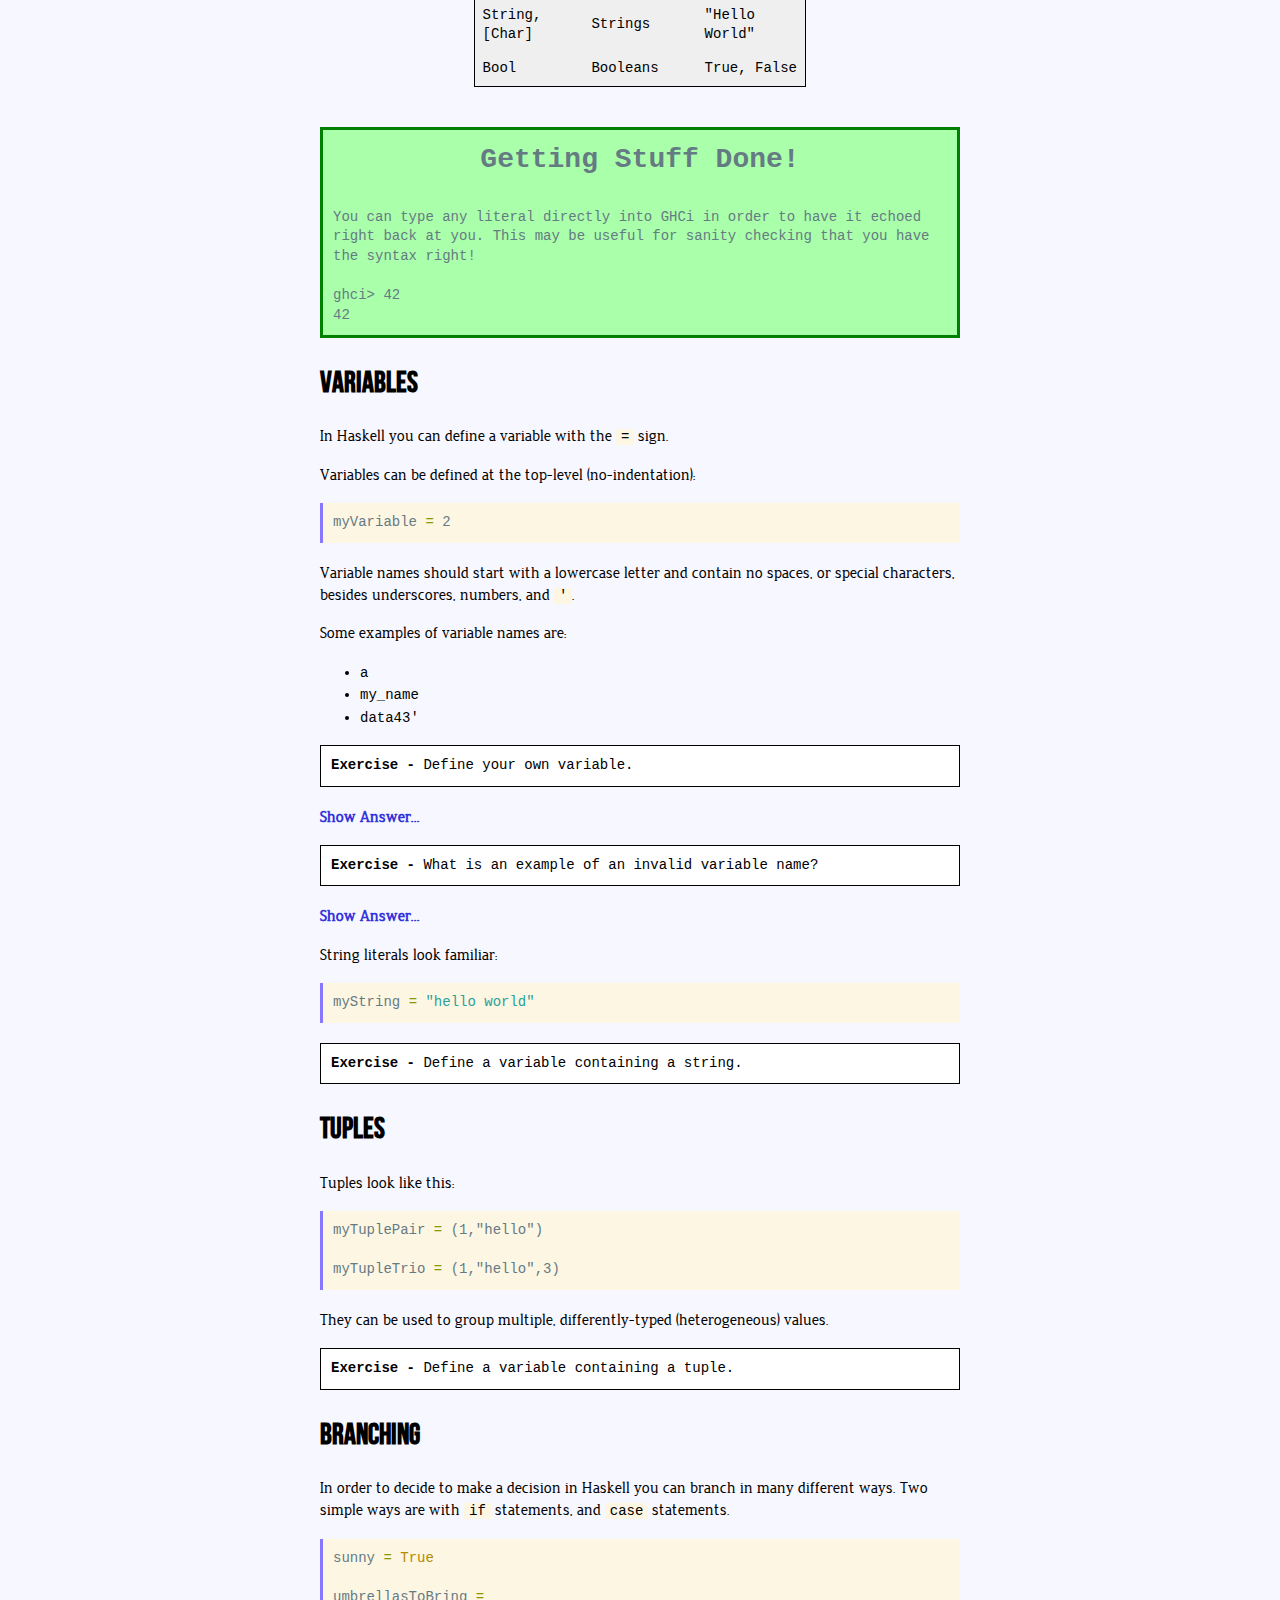
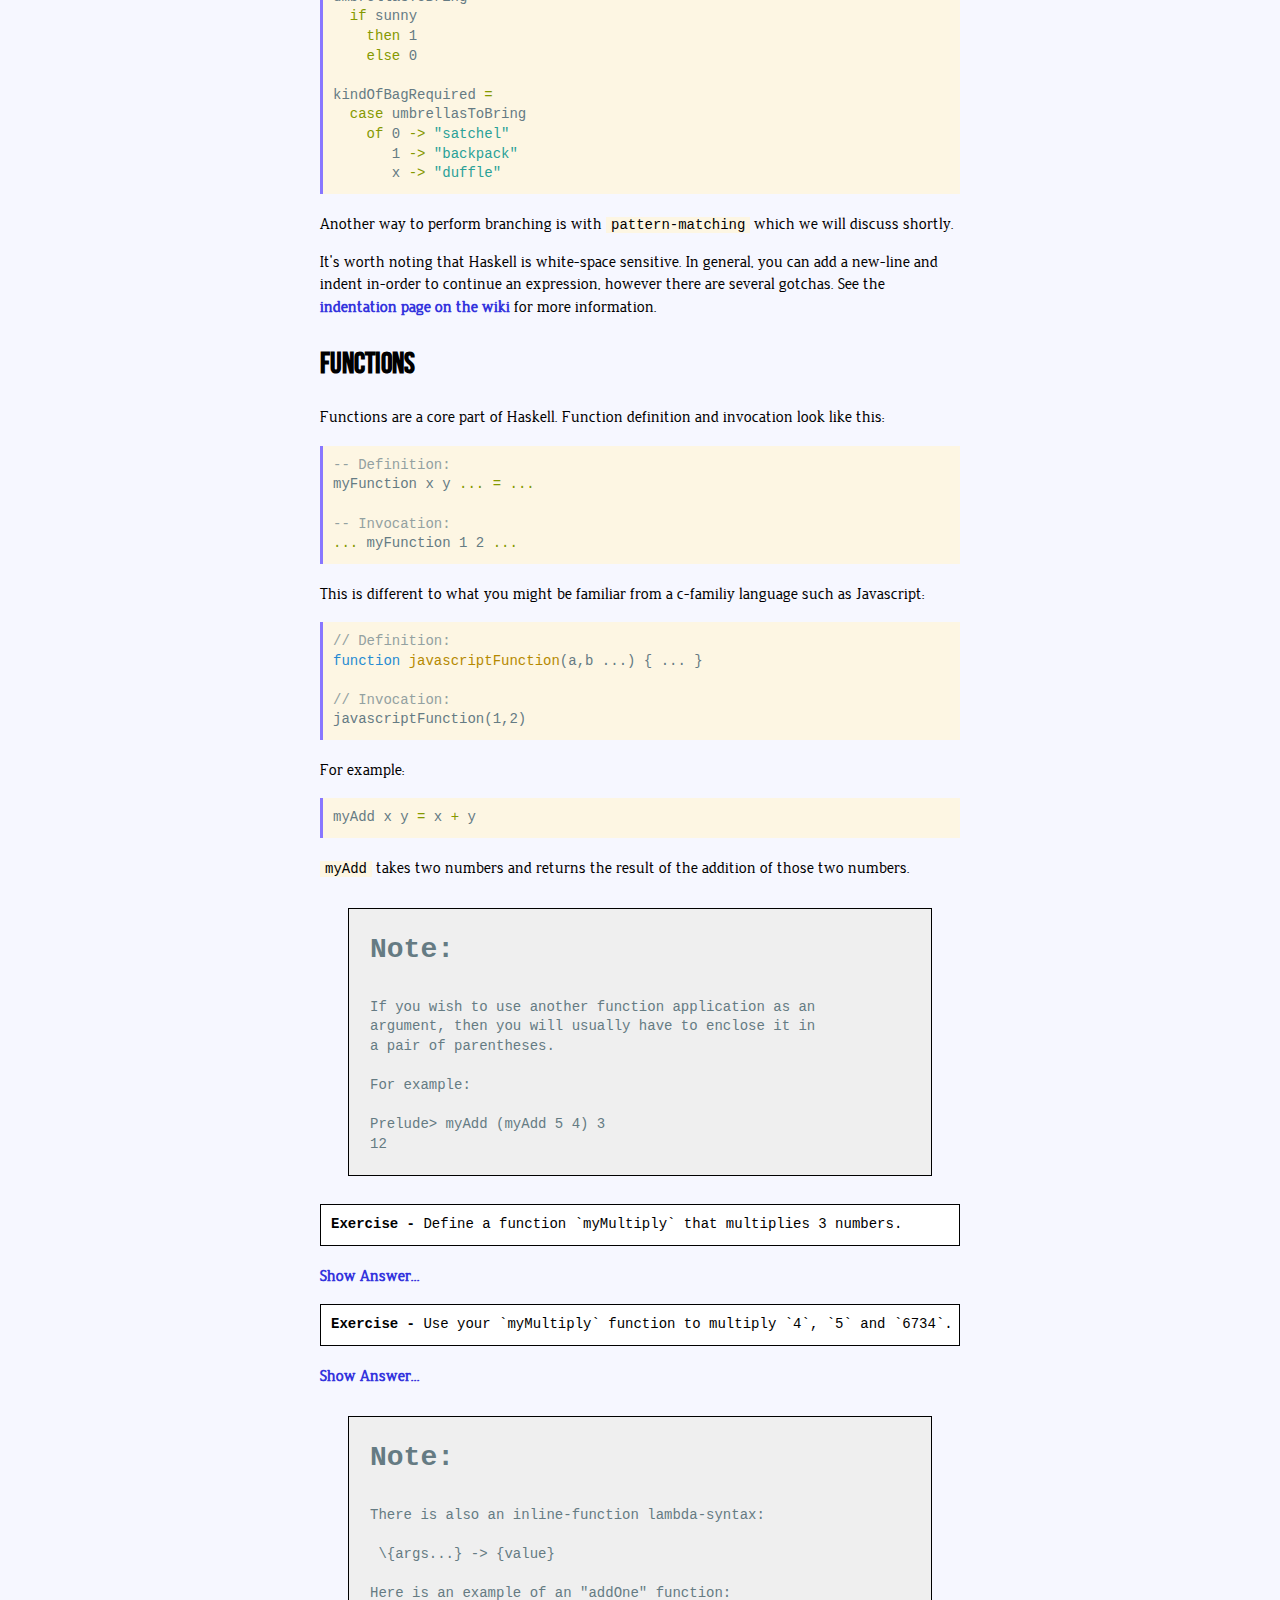
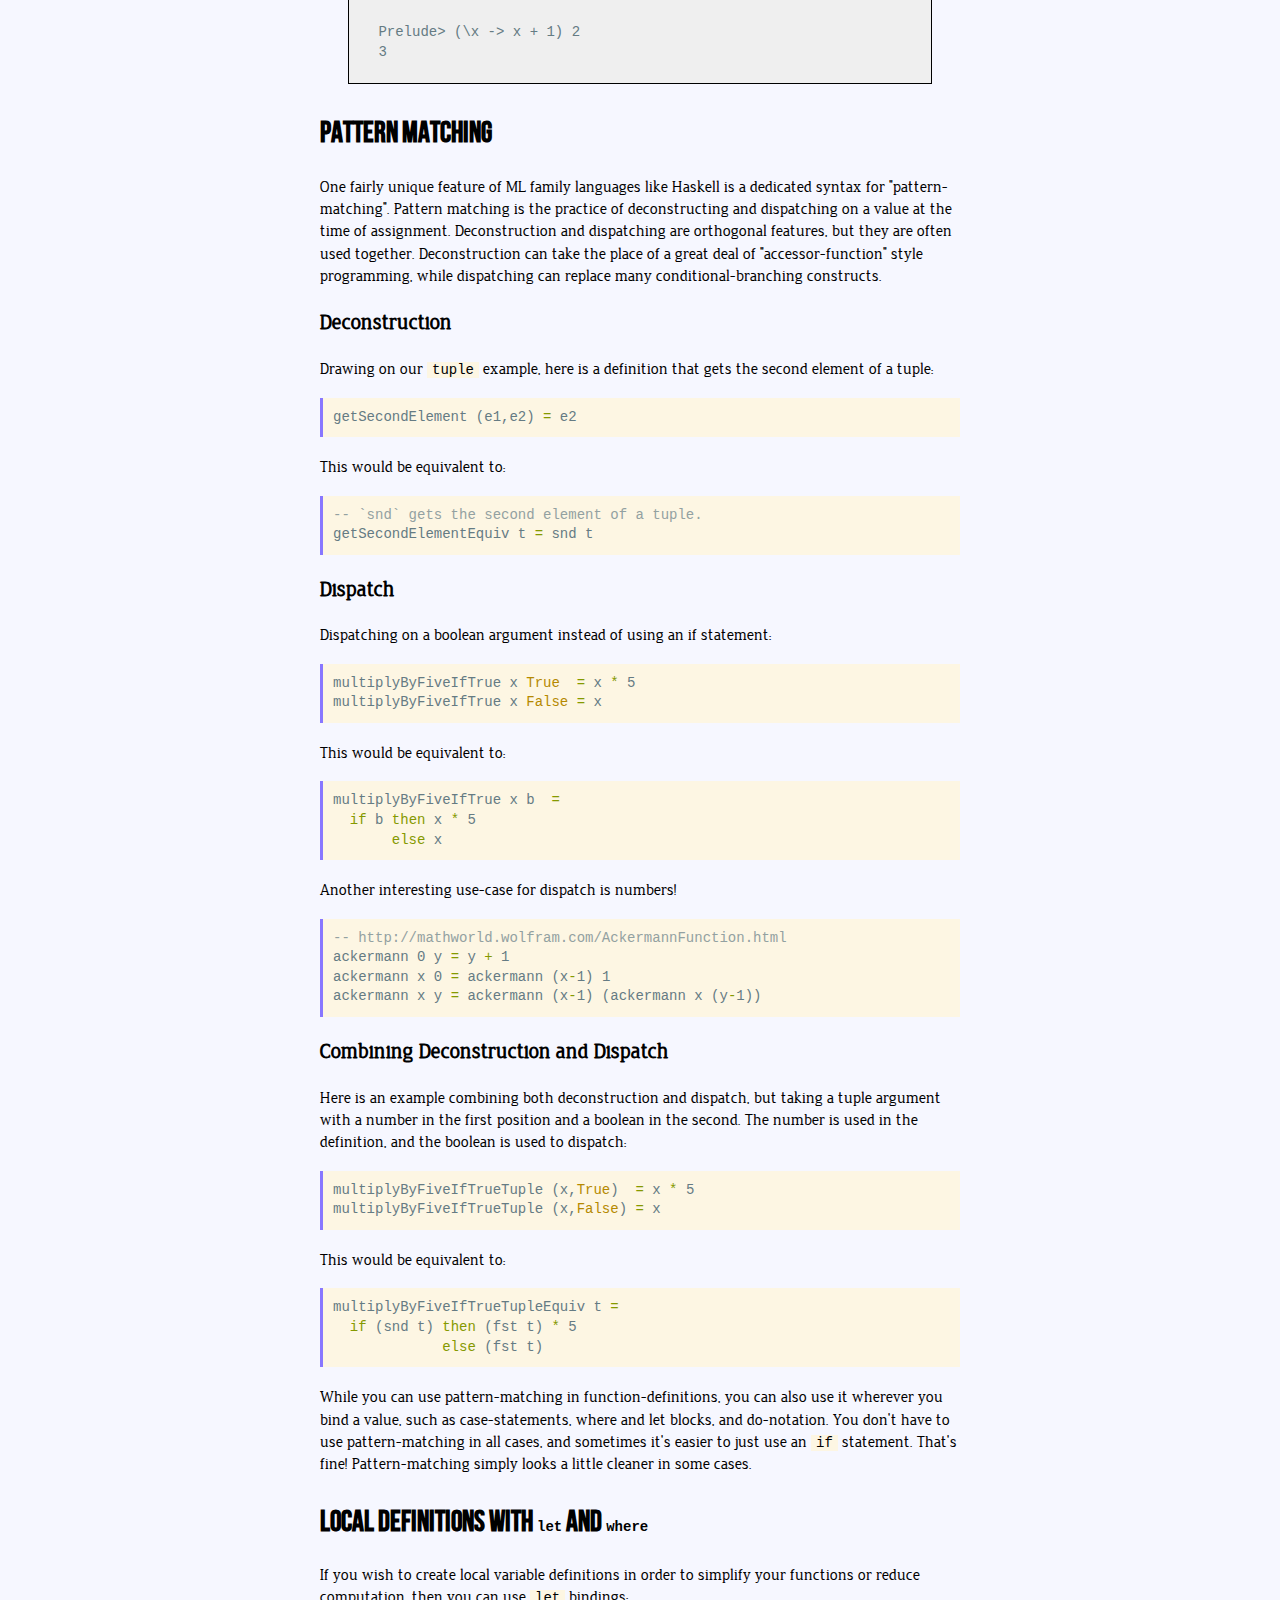
